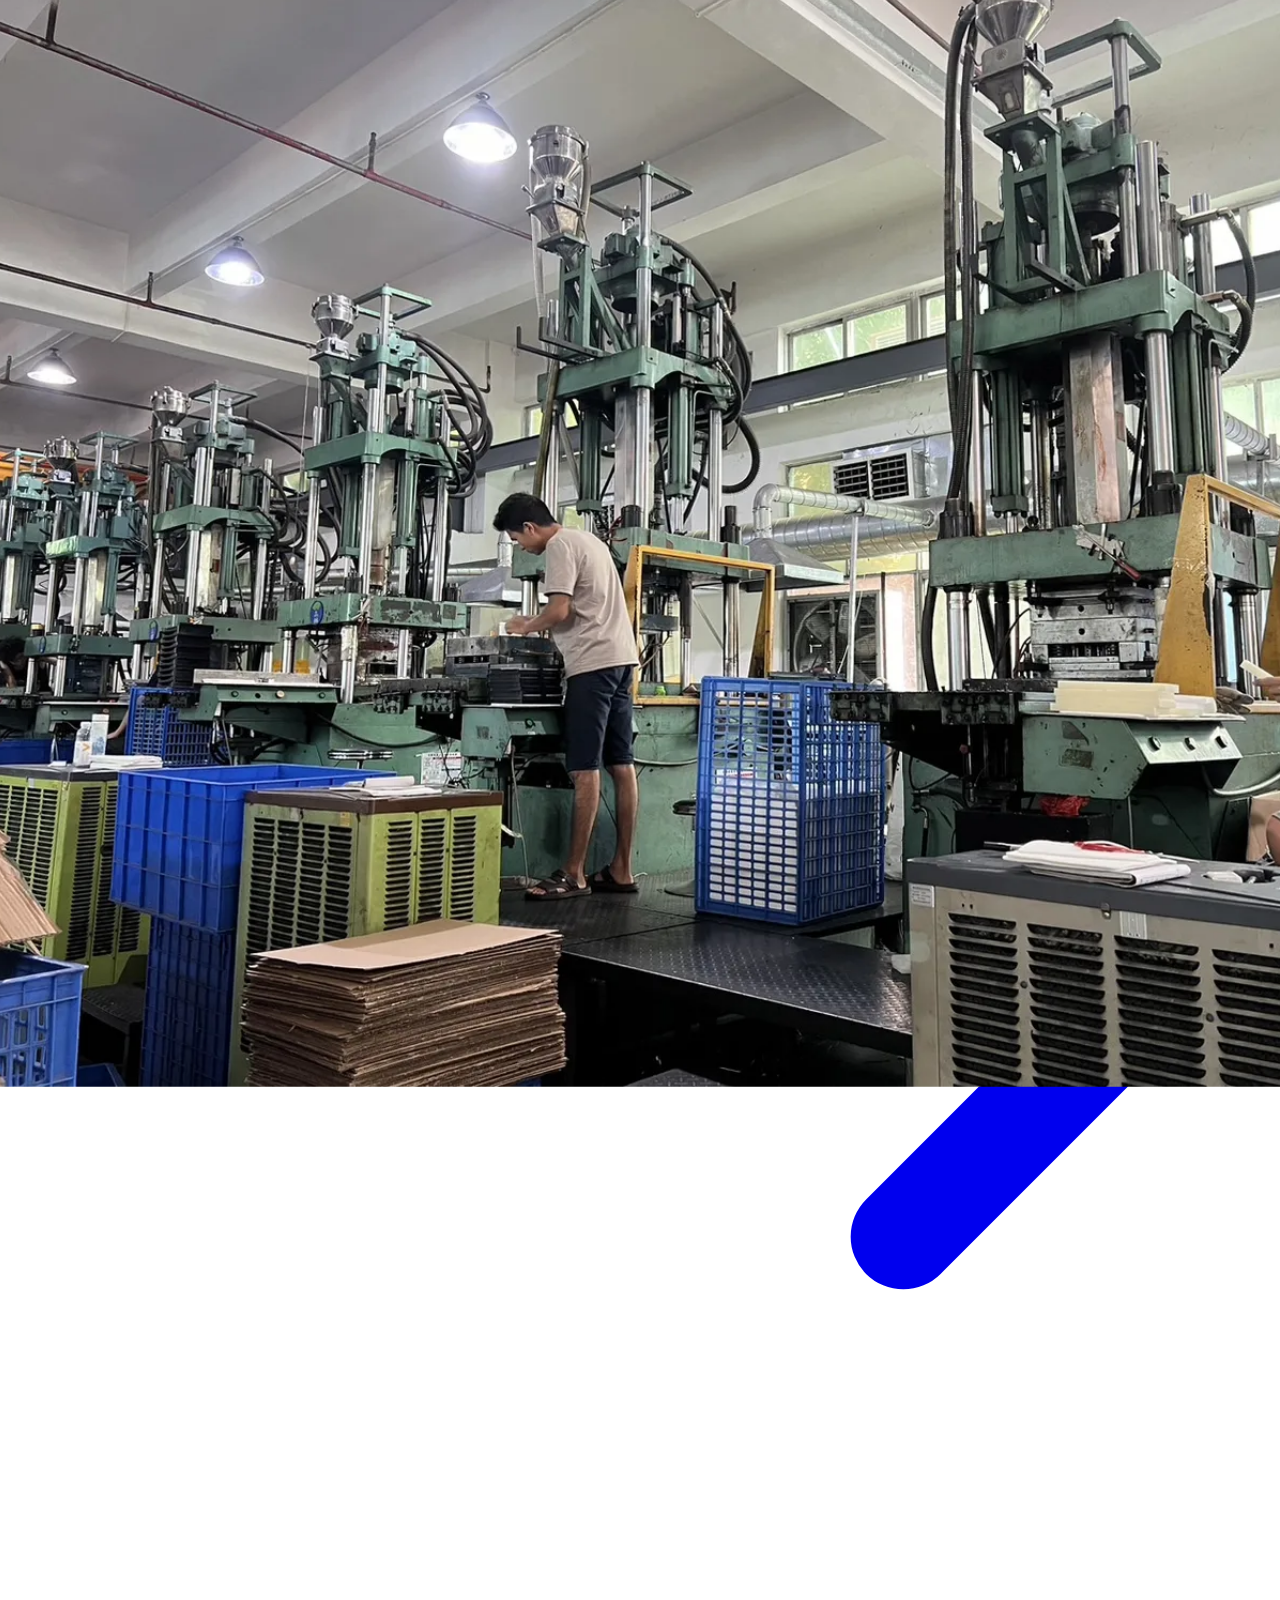
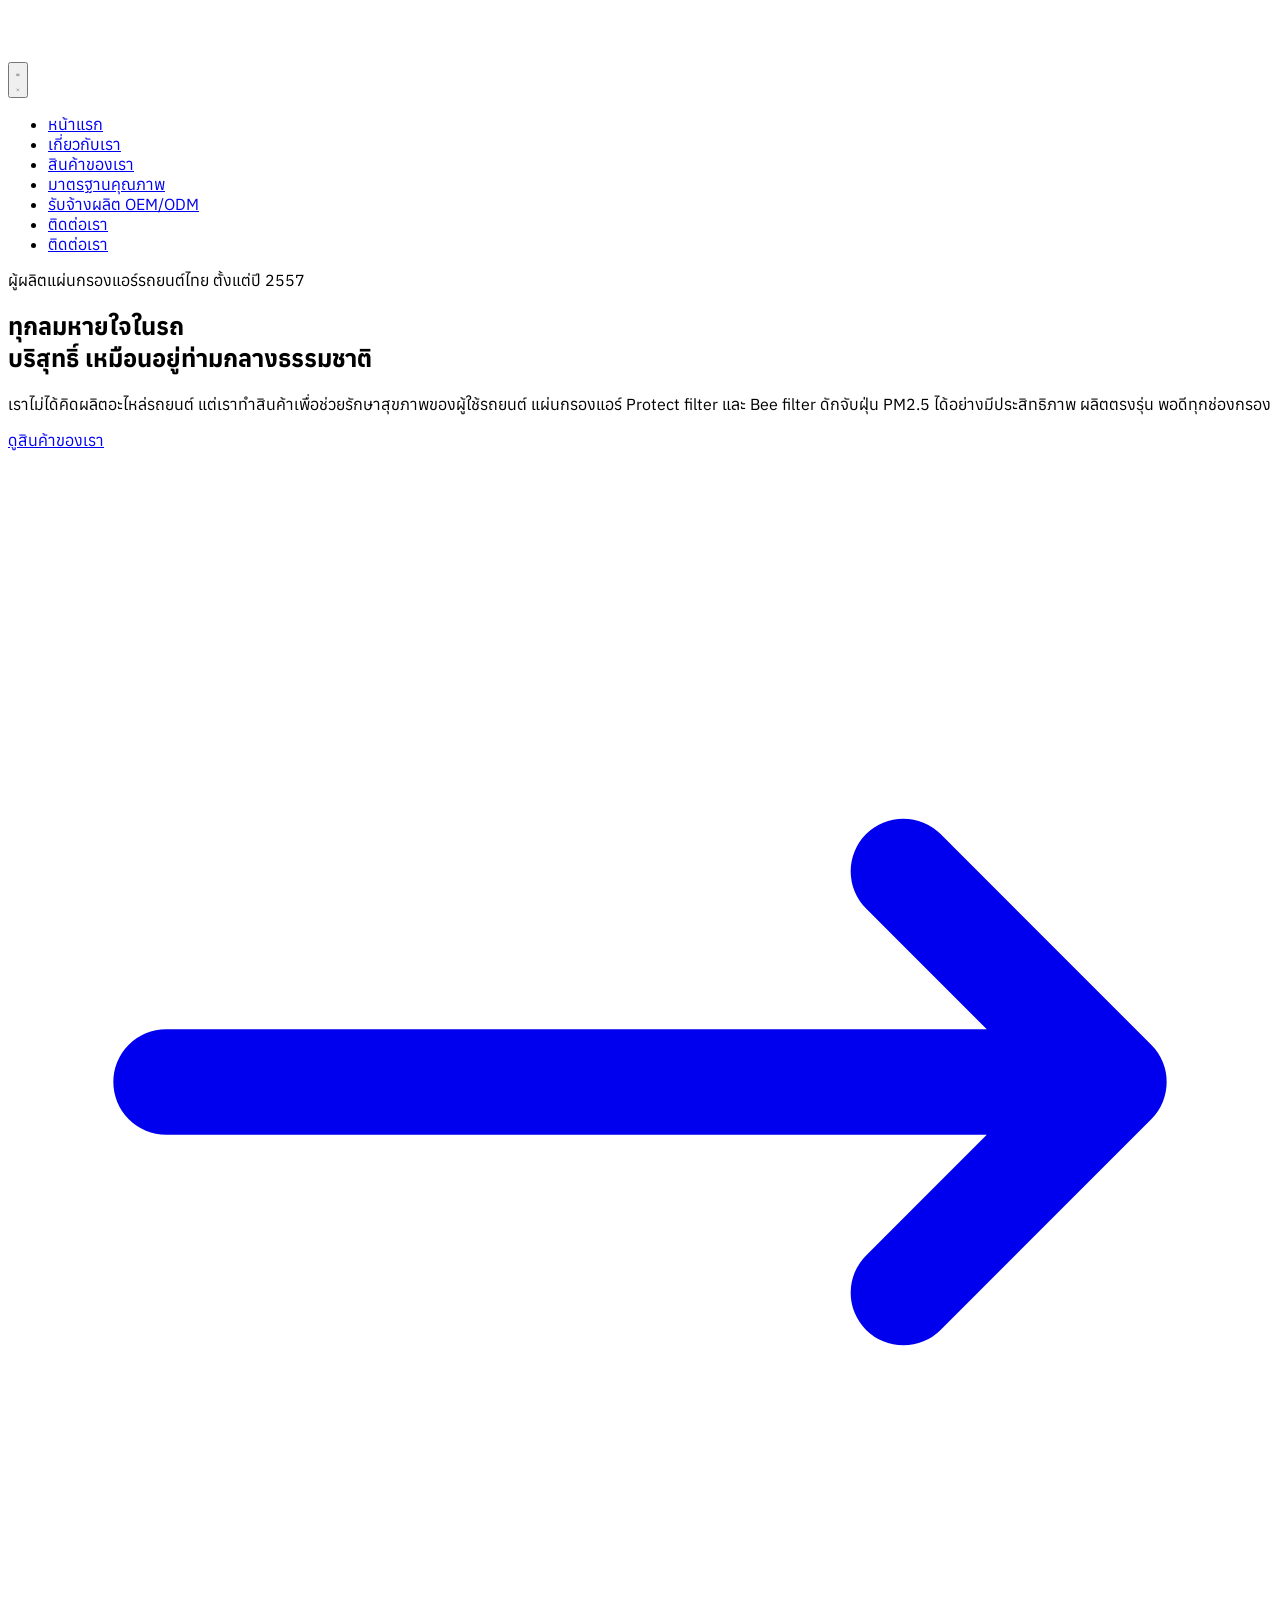
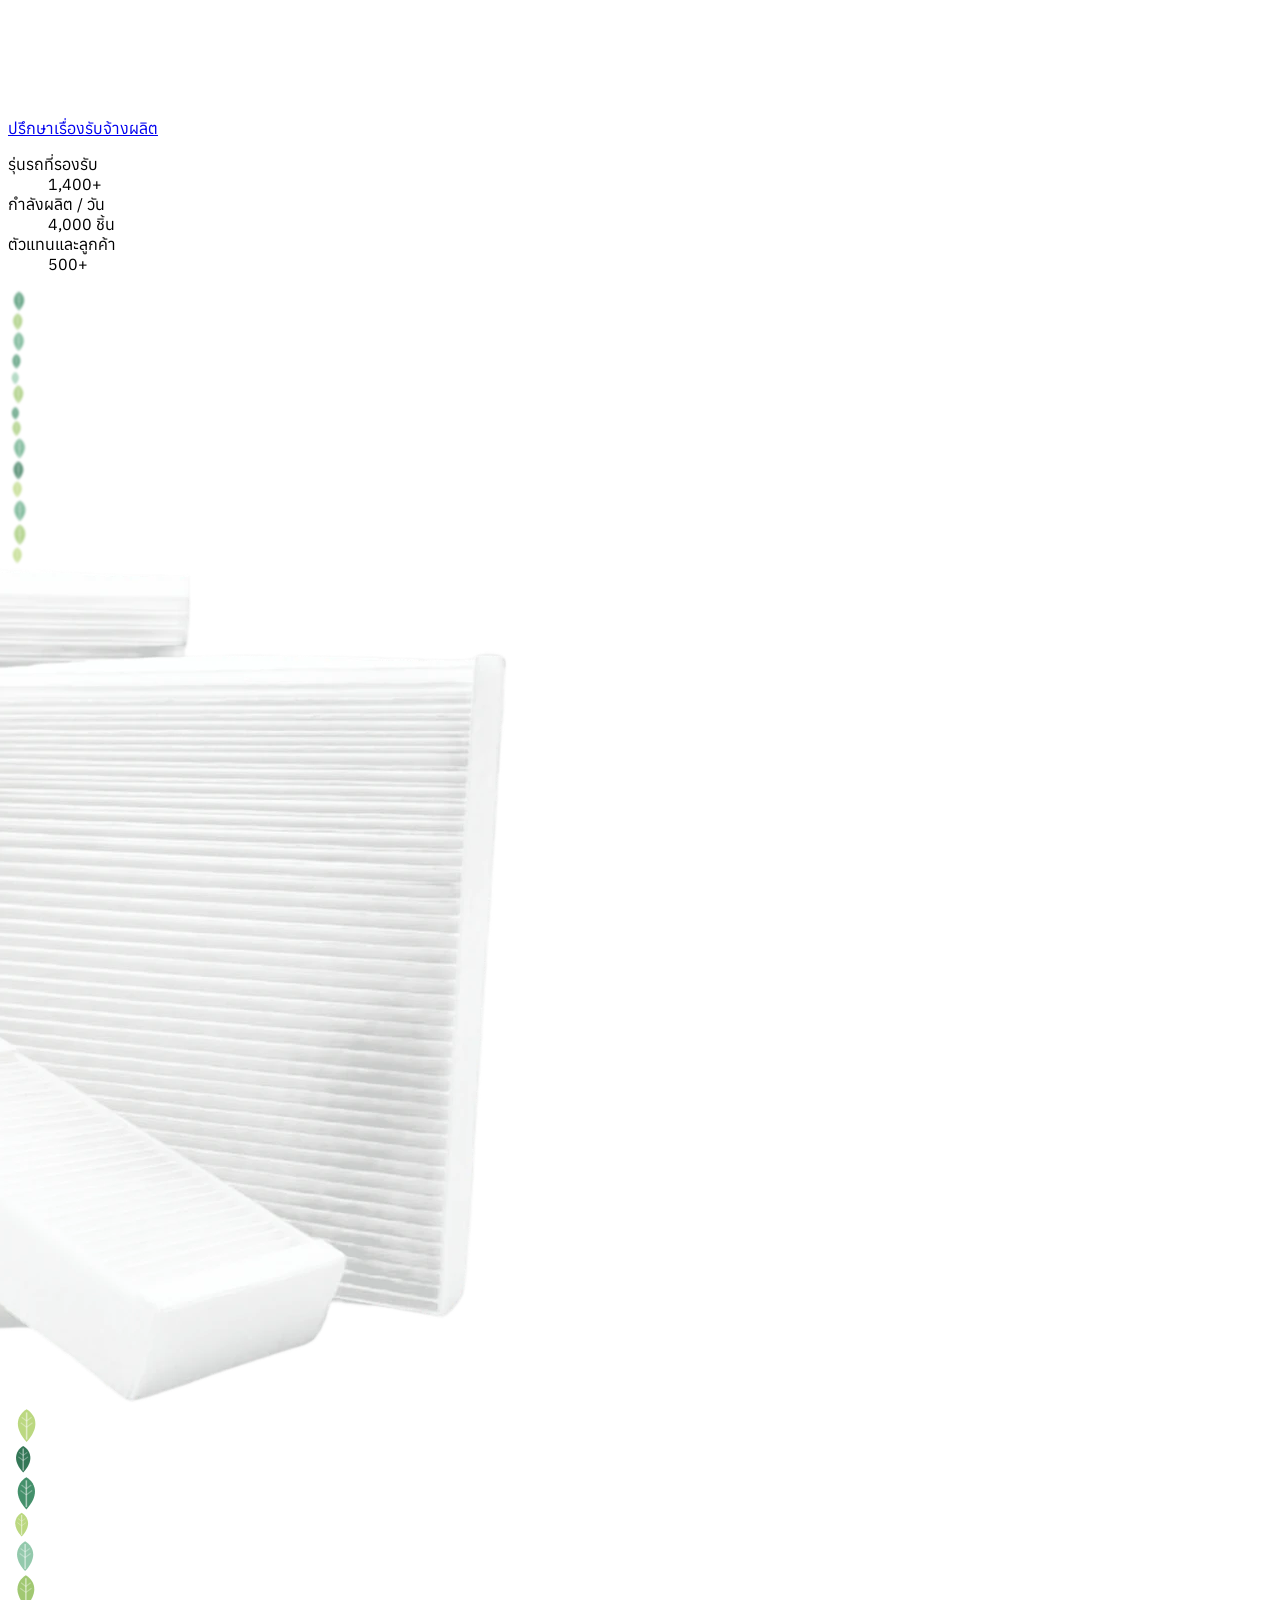
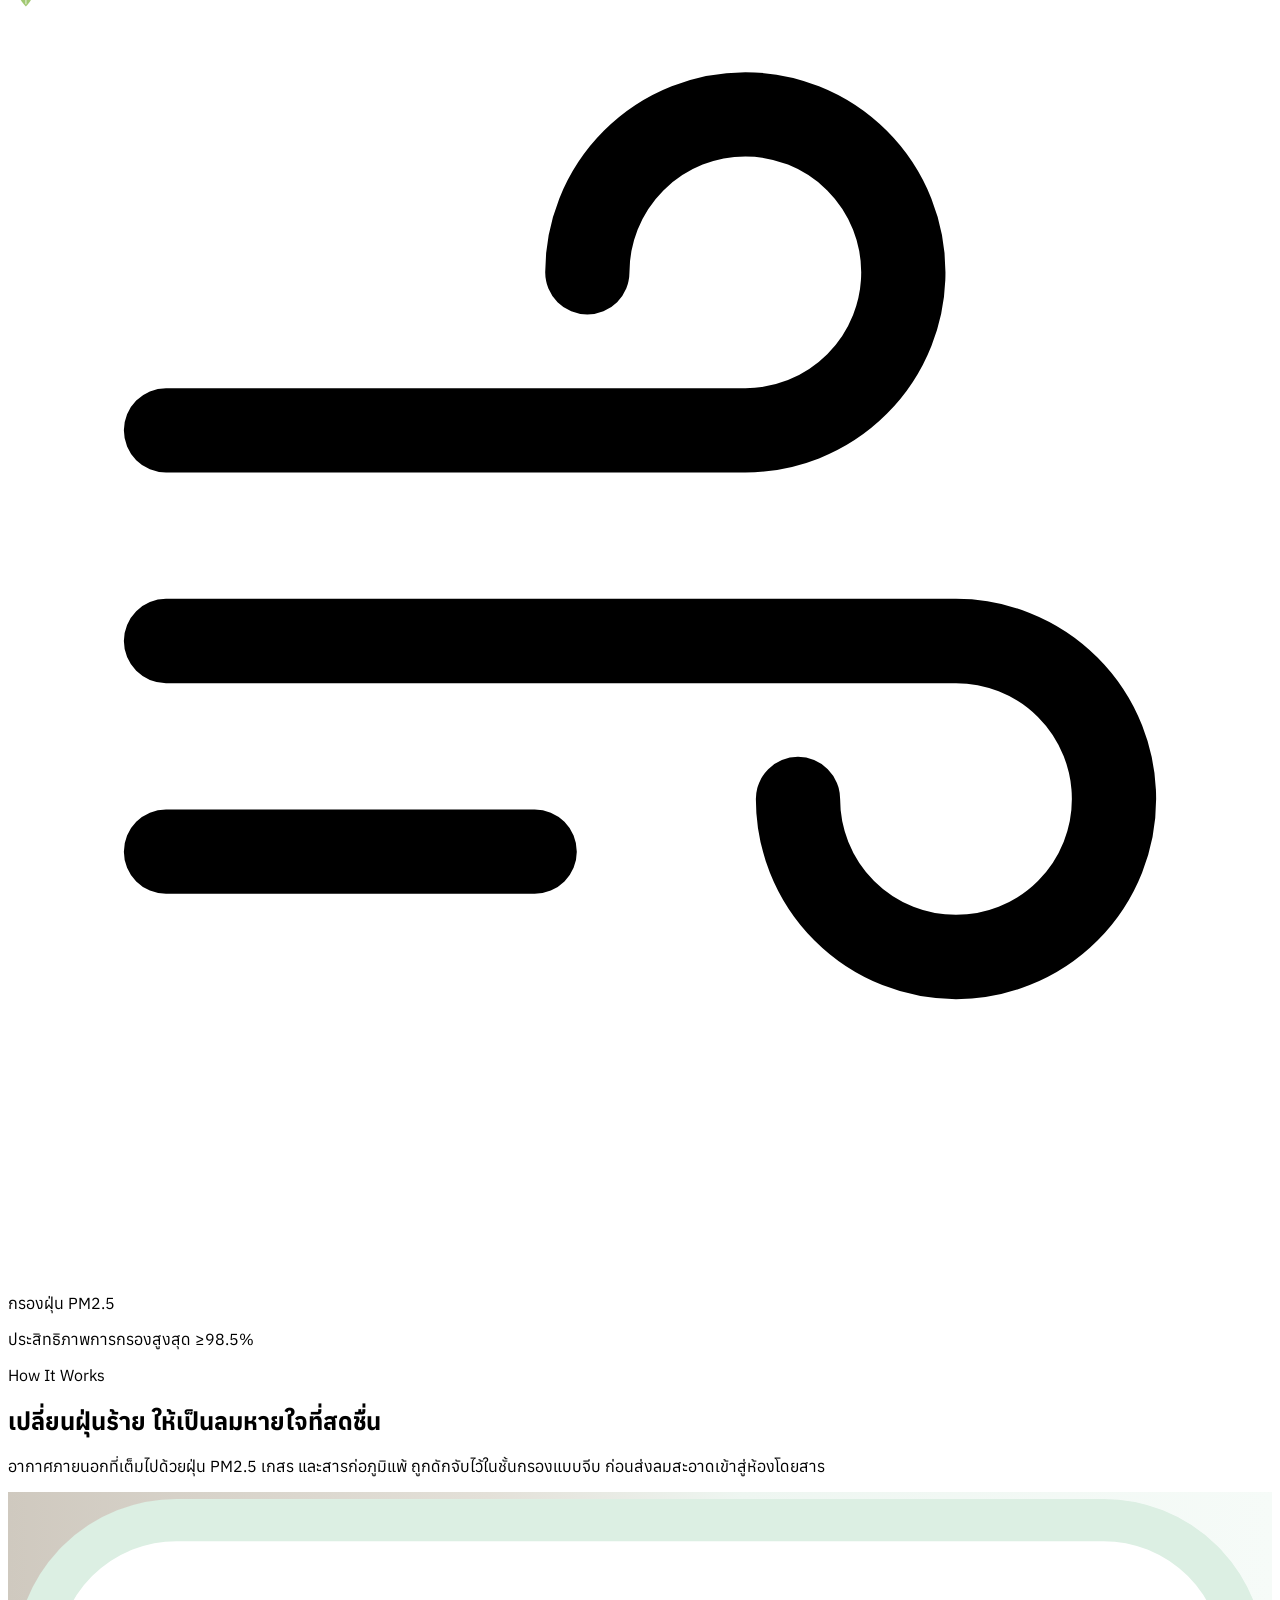
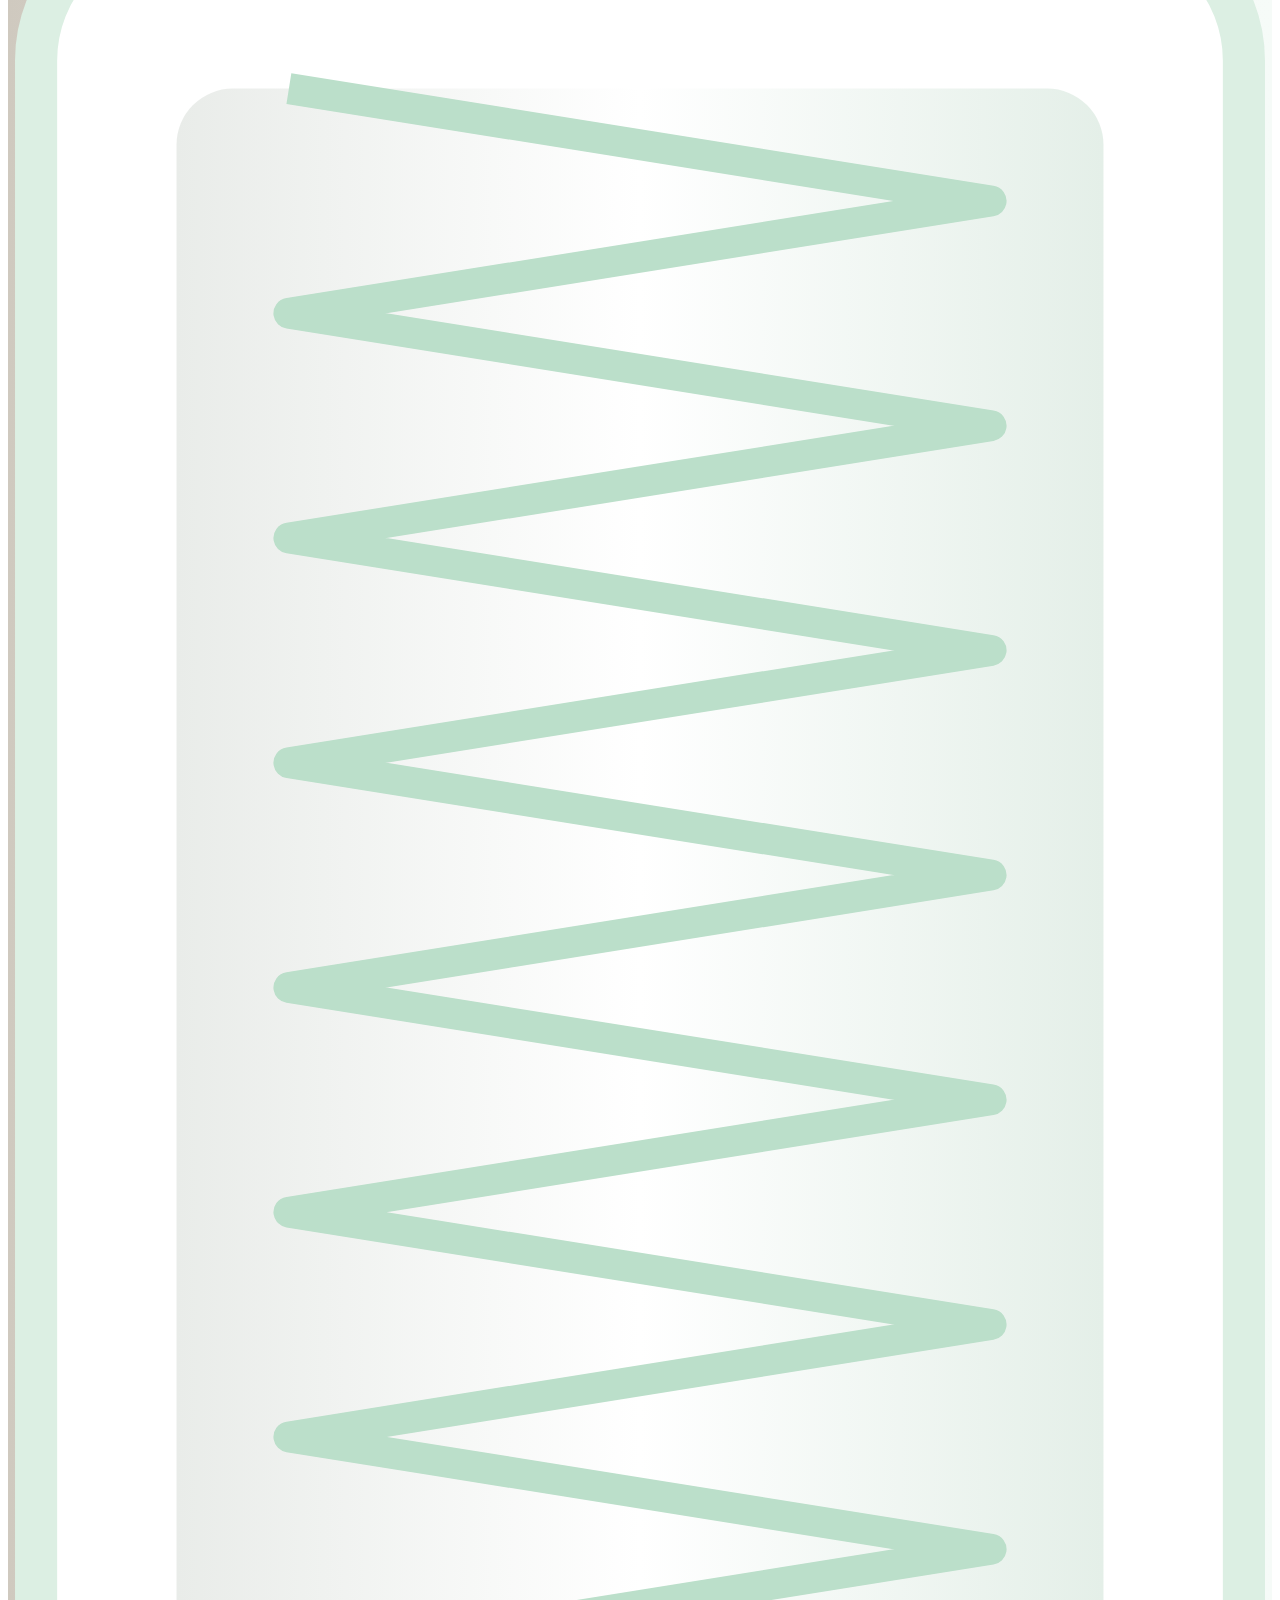
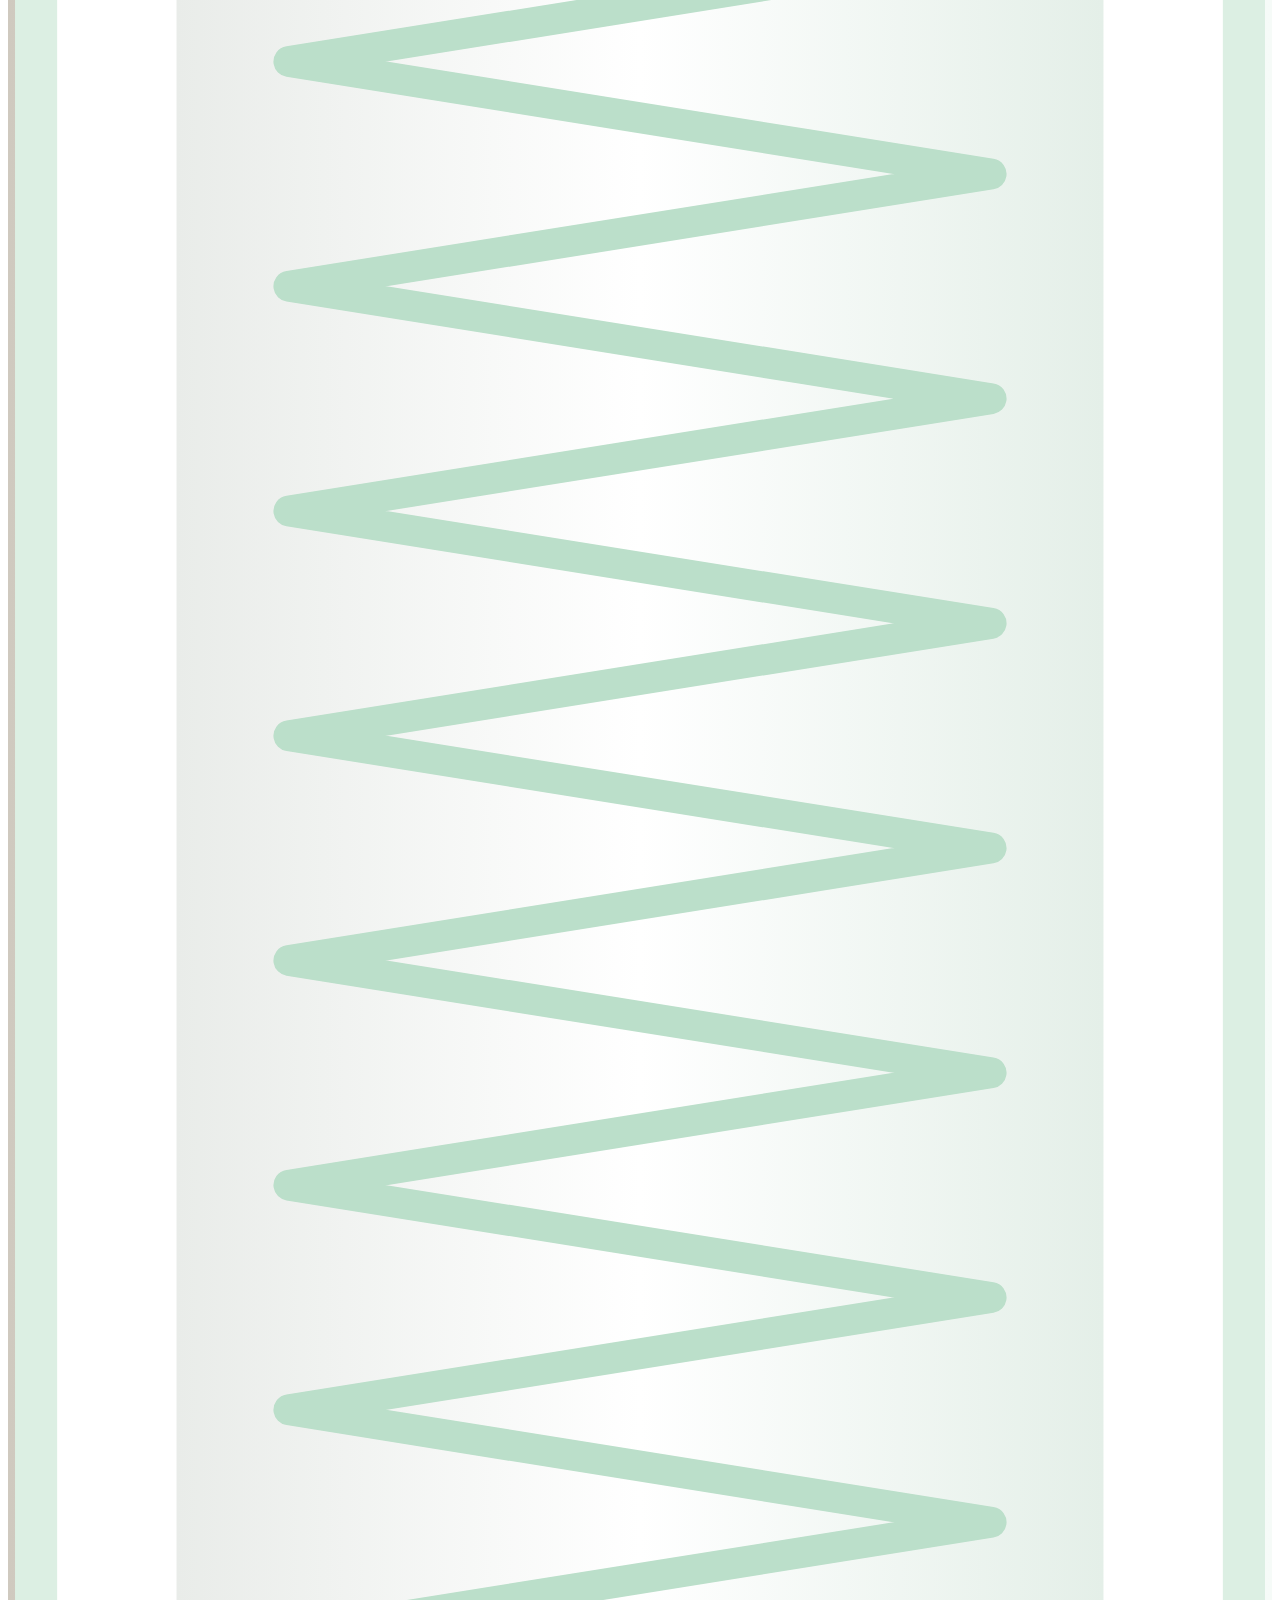
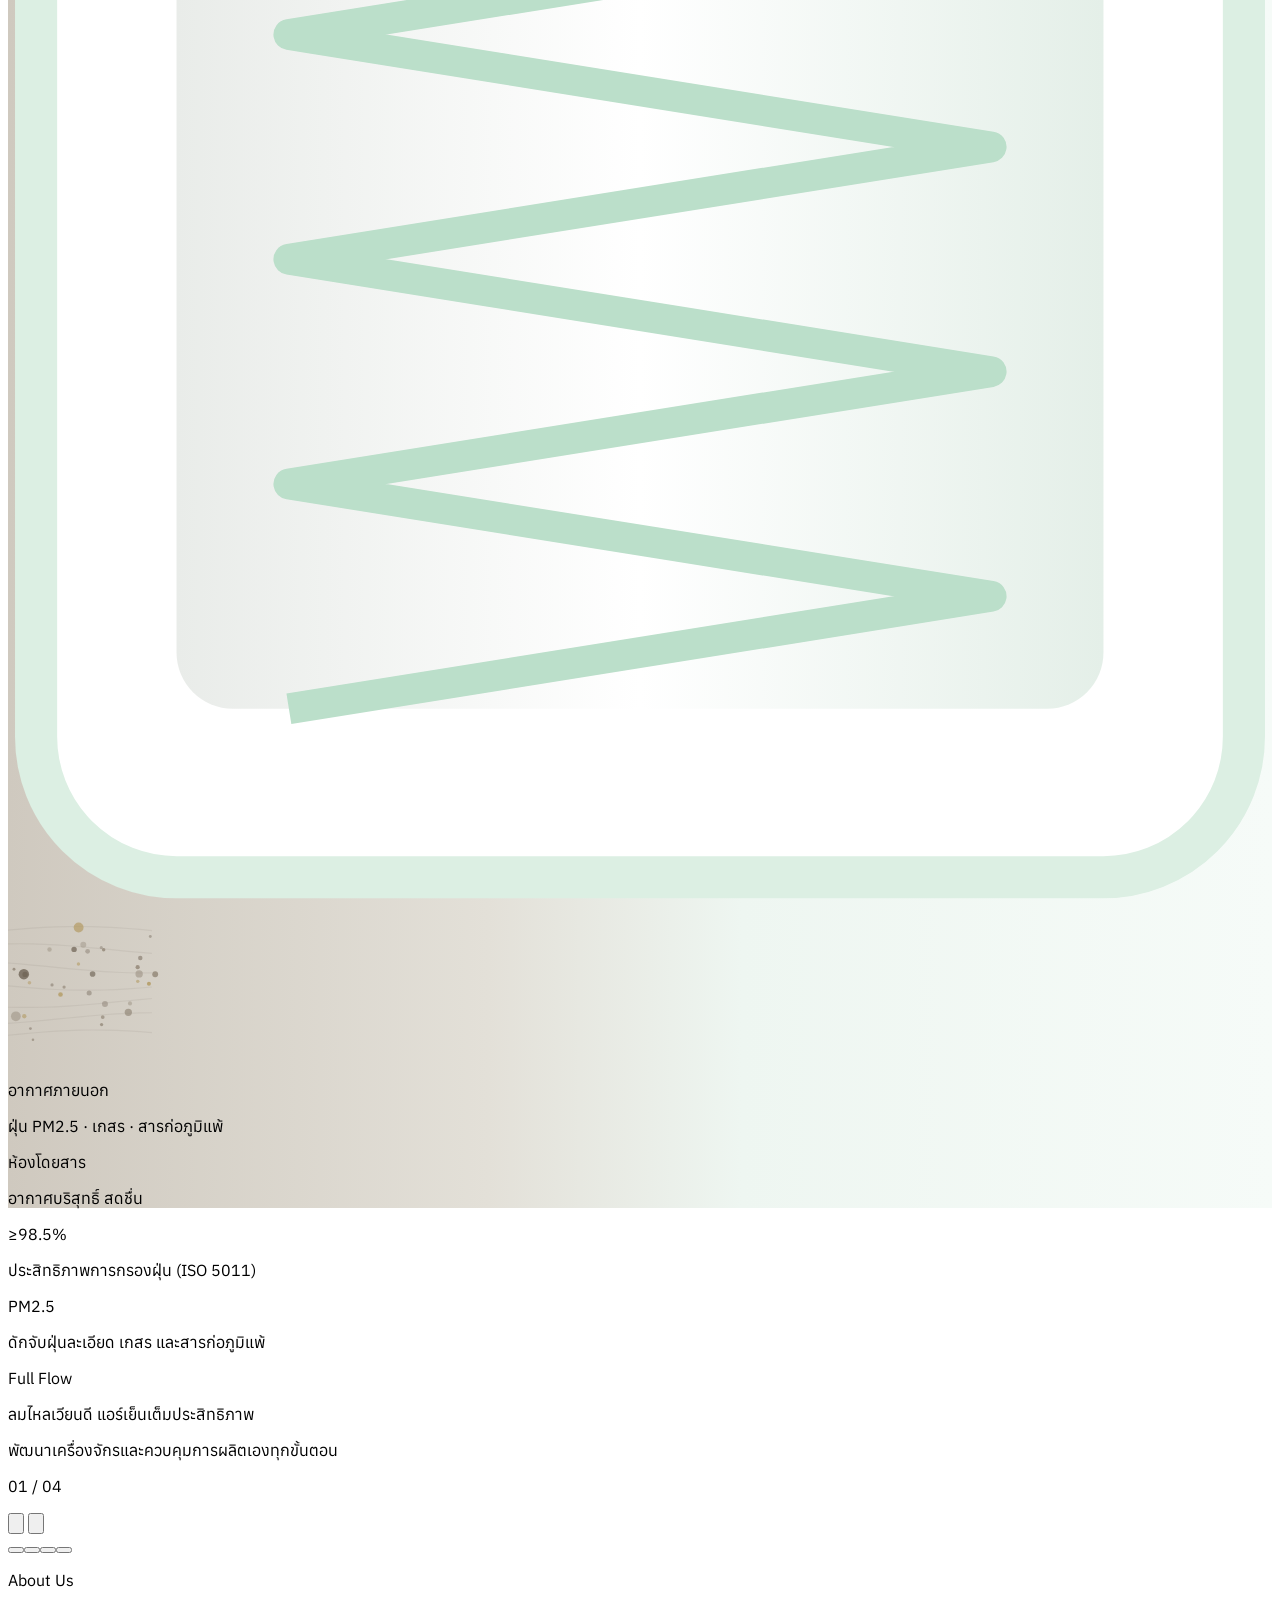
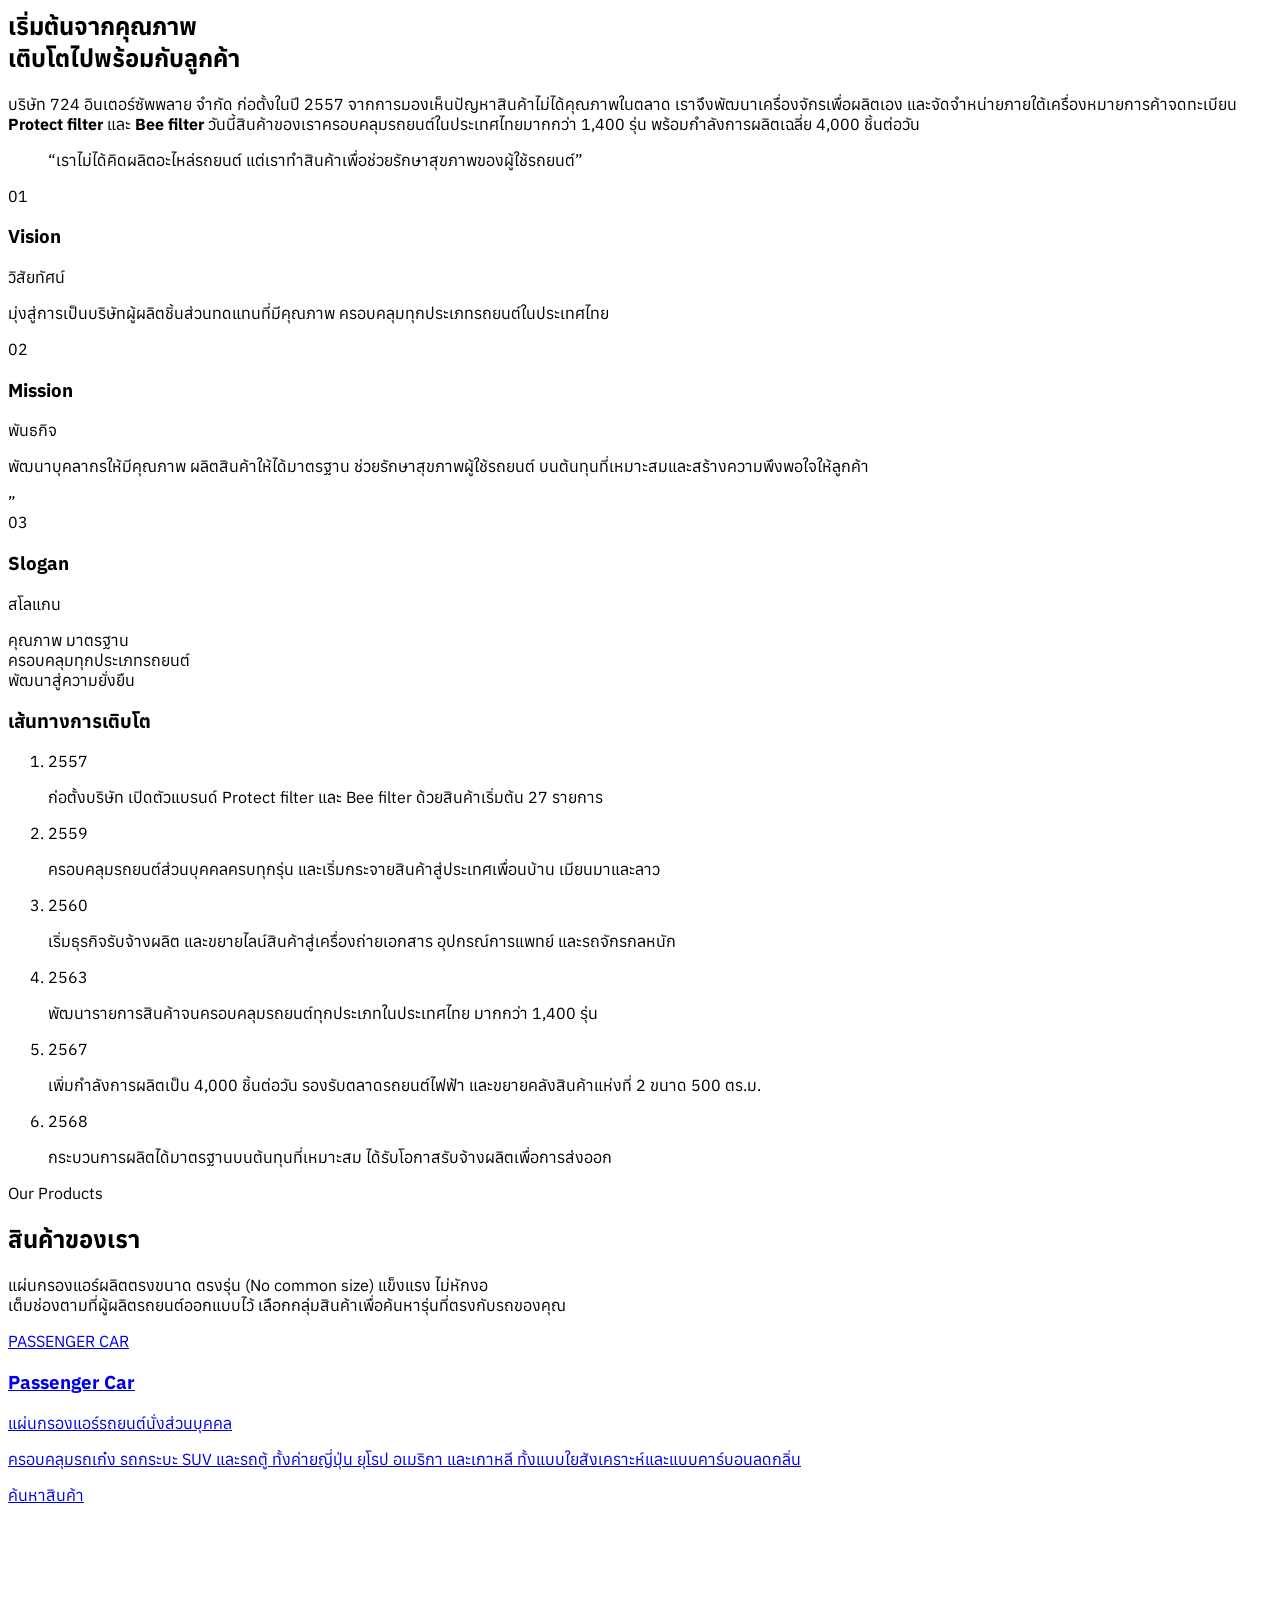
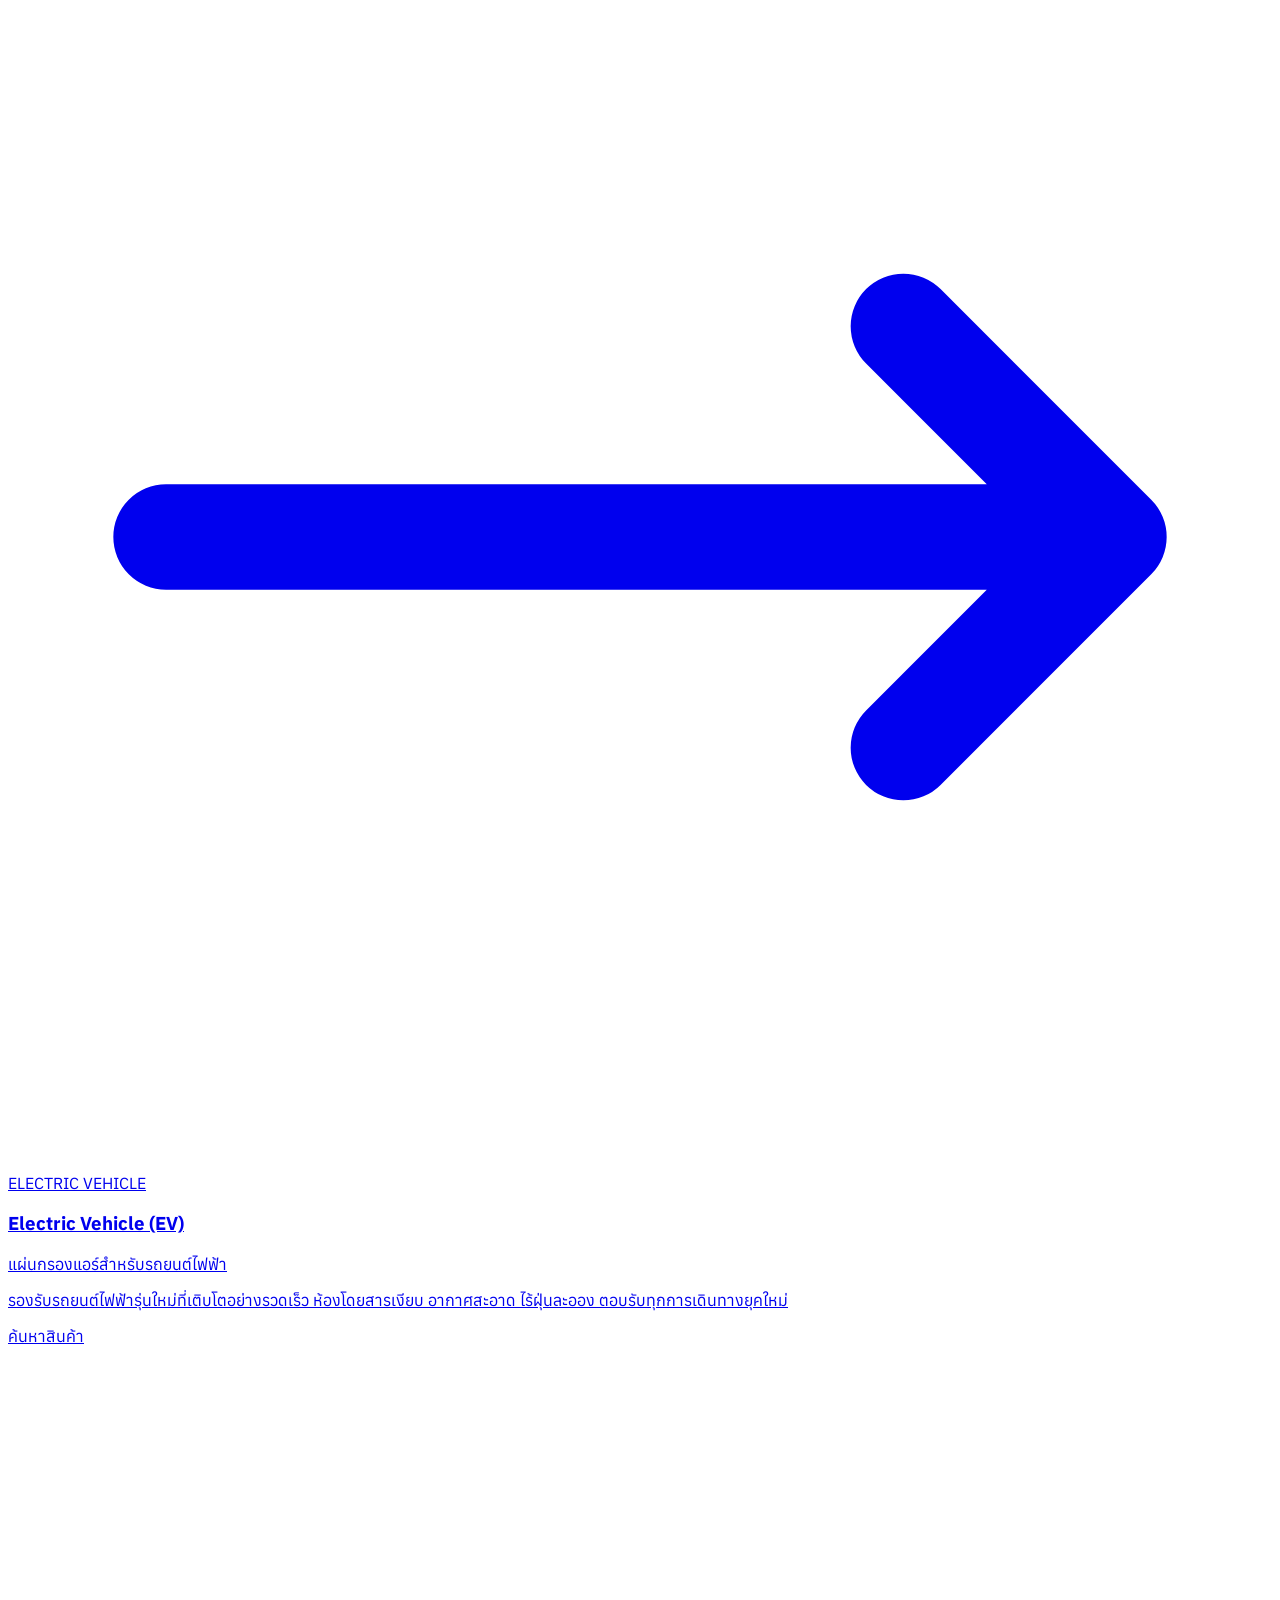
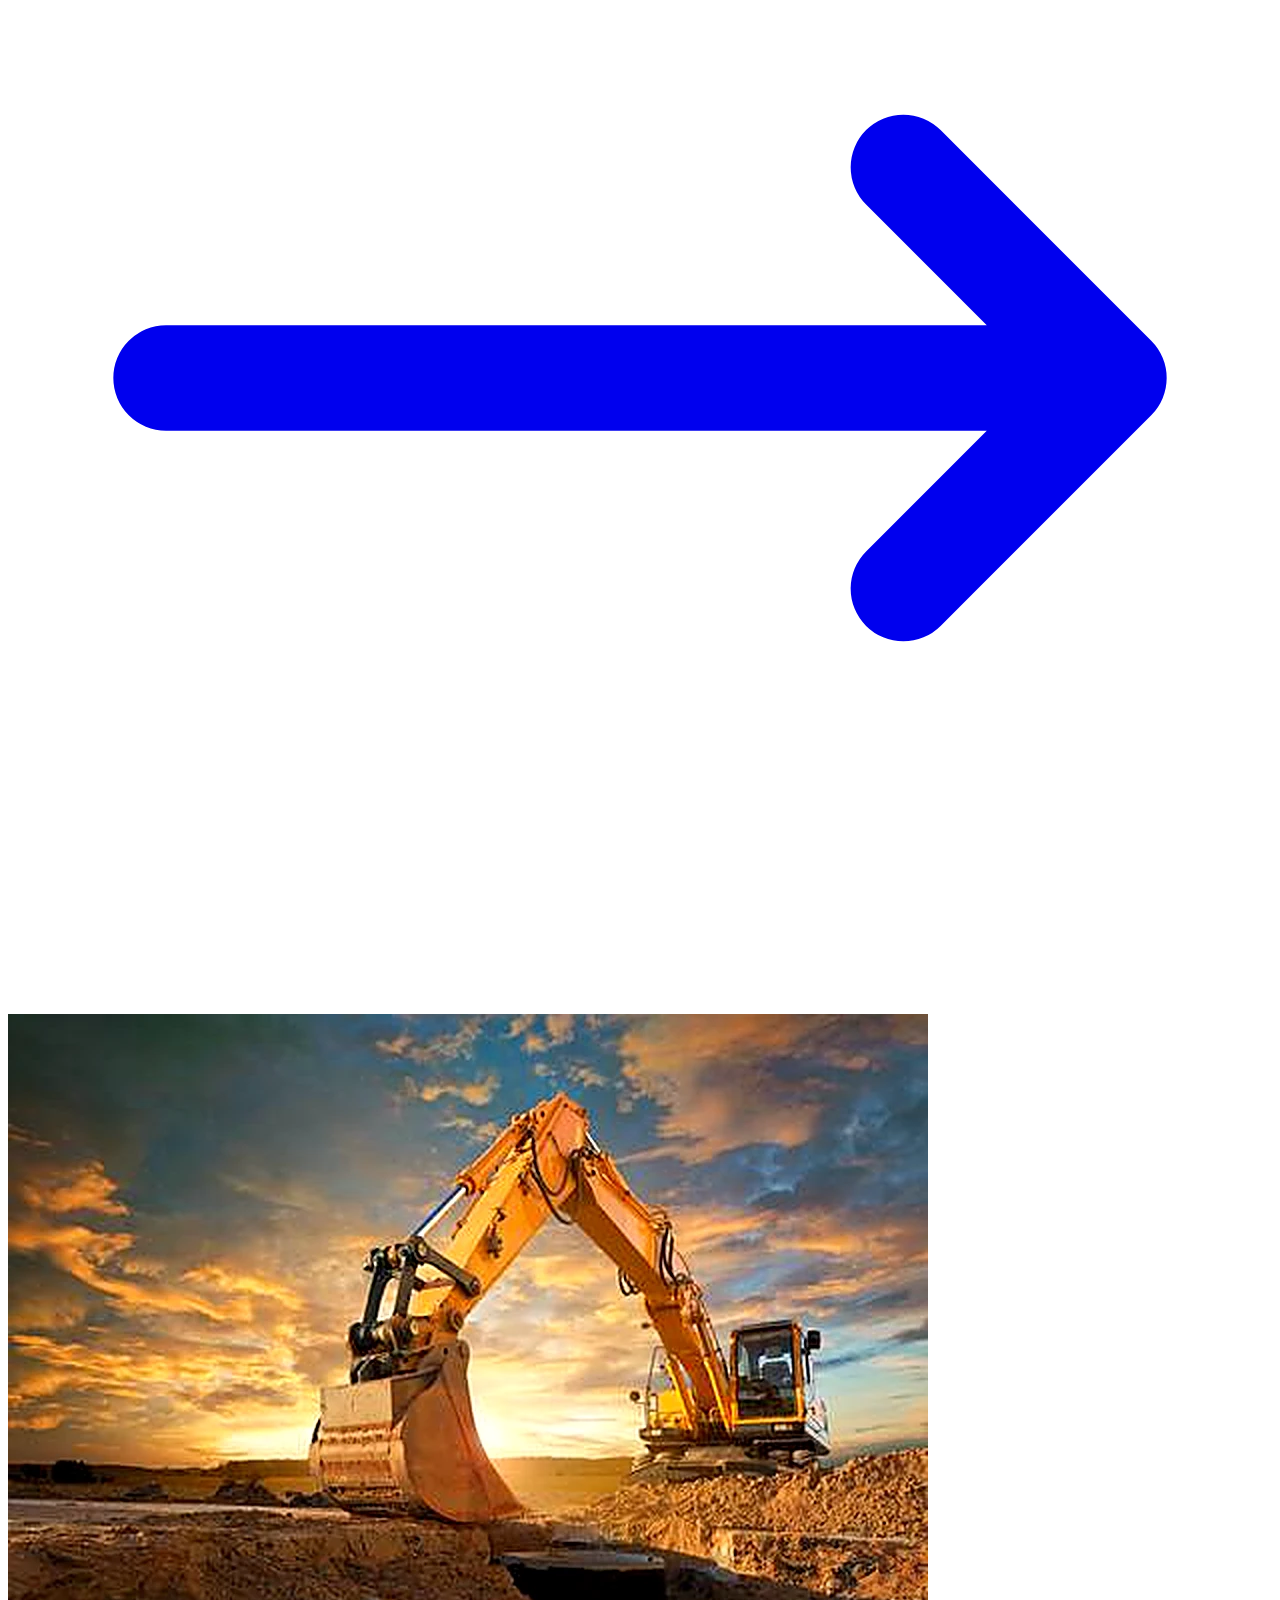
==== index.html @ 42401e33 "Add 724 Inter Supply company website Single-page company profile (HTML + Tailwind CDN) with Thai / E" ====
<!DOCTYPE html>
<html lang="th" class="scroll-smooth">
<head>
  <meta charset="UTF-8" />
  <meta name="viewport" content="width=device-width, initial-scale=1.0" />
  <title>724 อินเตอร์ซัพพลาย | ผู้ผลิตแผ่นกรองแอร์รถยนต์ Protect filter &amp; Bee filter</title>
  <meta name="description" content="บริษัท 724 อินเตอร์ซัพพลาย จำกัด ผู้ผลิตแผ่นกรองแอร์รถยนต์แบรนด์ Protect filter และ Bee filter ครอบคลุมรถยนต์มากกว่า 1,400 รุ่น ทั้งรถยนต์นั่ง รถไฟฟ้า EV และเครื่องจักรกลหนัก พร้อมบริการรับจ้างผลิต OEM/ODM" />
  <link rel="icon" type="image/png" href="assets/logo-724.png" />

  <!-- ===== Google Fonts: Anuphan (ไทย) + Inter (อังกฤษ/ตัวเลข) ===== -->
  <link rel="preconnect" href="https://fonts.googleapis.com" />
  <link rel="preconnect" href="https://fonts.gstatic.com" crossorigin />
  <link href="https://fonts.googleapis.com/css2?family=Anuphan:wght@300;400;500;600;700&family=Inter:wght@300;400;500;600;700&family=Noto+Sans+TC:wght@300;400;500;600;700&display=swap" rel="stylesheet" />

  <!-- ===== Tailwind CSS (CDN) ===== -->
  <script src="https://cdn.tailwindcss.com"></script>
  <script>
    // ปรับแต่งธีม: โทนเขียว-ขาว แบบ Luxury Minimal
    tailwind.config = {
      theme: {
        extend: {
          fontFamily: {
            sans: ['Inter', 'Anuphan', 'Noto Sans TC', 'ui-sans-serif', 'system-ui', 'sans-serif'],
          },
          colors: {
            brand: {
              50:  '#f1f8f4',
              100: '#dcefe3',
              200: '#bbdfca',
              300: '#8ec7a8',
              400: '#5ea882',
              500: '#3b8b64',
              600: '#2a704f',
              700: '#225a41',
              800: '#1d4835',
              900: '#183c2d',
              950: '#0c2119',
            },
            gold: '#c8a96a', // สีทองอ่อน เพิ่มความพรีเมียมเล็กน้อย
          },
          boxShadow: {
            soft: '0 10px 40px -12px rgba(24, 60, 45, 0.18)',
            lift: '0 24px 60px -20px rgba(24, 60, 45, 0.35)',
          },
        },
      },
    };
  </script>

  <style>
    /* ใช้ Anuphan เป็นหลักสำหรับข้อความไทย */
    body { font-family: 'Anuphan', 'Inter', 'Noto Sans TC', sans-serif; }
    /* ภาษาอังกฤษใช้ Inter เป็นหลัก / จีนตัวเต็มใช้ Noto Sans TC */
    html[lang="en"] body { font-family: 'Inter', 'Anuphan', sans-serif; }
    html[lang="zh-Hant"] body { font-family: 'Inter', 'Noto Sans TC', sans-serif; }
    html[lang="en"] #home h1 { font-size: clamp(2.25rem, 4.4vw, 3.5rem); line-height: 1.12; }
    html[lang="en"] #home h1 br { display: none; }
    html[lang="zh-Hant"] #home h1 { word-break: keep-all; }
    /* เผื่อระยะให้ Sticky Navbar ไม่บังหัวข้อเมื่อคลิกเมนู */
    section[id] { scroll-margin-top: 5rem; }

    /* แอนิเมชันค่อยๆ ปรากฏเมื่อเลื่อนถึง */
    .reveal { opacity: 0; transform: translateY(24px); transition: opacity .8s ease, transform .8s ease; }
    .reveal.is-visible { opacity: 1; transform: none; }

    /* Hero: สินค้าลอยตัวเบาๆ */
    @keyframes float { 0%, 100% { transform: translate(-50%, 0); } 50% { transform: translate(-50%, -10px); } }
    .float-y { animation: float 6s ease-in-out infinite; }
    @keyframes sway { 0%, 100% { transform: rotate(var(--r, 0deg)); } 50% { transform: rotate(calc(var(--r, 0deg) + 4deg)); } }
    .sway { animation: sway 7s ease-in-out infinite; transform-origin: bottom center; }

    /* Hero: ลำแสงแดดค่อยๆ วูบวาบ + ใบไม้พลิ้ว */
    @keyframes rays { 0%, 100% { opacity: .35; } 50% { opacity: .9; } }
    .sunray { animation: rays 8s ease-in-out infinite; transform-origin: top; }
    @keyframes flutter { 0% { transform: rotate(0deg) rotateX(0deg); } 50% { transform: rotate(180deg) rotateX(60deg); } 100% { transform: rotate(360deg) rotateX(0deg); } }
    .leaf > svg { animation: flutter var(--spin, 4s) linear infinite; }

    /* แถบโลโก้ยี่ห้อรถยนต์ (Marquee) 3 แถว วิ่งสลับทิศ */
    .marquee { overflow: hidden; -webkit-mask-image: linear-gradient(to right, transparent, #000 8%, #000 92%, transparent); mask-image: linear-gradient(to right, transparent, #000 8%, #000 92%, transparent); }
    .marquee-track { display: flex; width: max-content; animation: marquee var(--dur, 60s) linear infinite; }
    .marquee-track.is-reverse { animation-direction: reverse; }
    .marquee:hover .marquee-track { animation-play-state: paused; }
    @keyframes marquee { from { transform: translateX(0); } to { transform: translateX(-50%); } }
    .brand-tile svg { fill: #64748b; transition: fill .3s ease; }
    .brand-tile:hover svg { fill: var(--c, #225a41); }

    /* สไลด์ภาพ About: เฟดสลับ + ซูมช้าๆ (Ken Burns) */
    .slide { position: absolute; inset: 0; margin: 0; opacity: 0; transition: opacity 1s ease; }
    .slide.is-active { opacity: 1; }
    .slide .kb { transform: scale(1); transition: transform 7s ease-out; }
    .slide.is-active .kb { transform: scale(1.07); }

    @media (prefers-reduced-motion: reduce) {
      html { scroll-behavior: auto; }
      .reveal { opacity: 1; transform: none; transition: none; }
      .float-y, .sway, .sunray, .marquee-track { animation: none; }
      .slide, .slide .kb { transition: none; }
    }
  </style>
</head>

<body class="bg-white text-slate-700 antialiased">

  <!-- =====================================================
       1) NAVIGATION BAR (Sticky)
       ===================================================== -->
  <header id="navbar" class="sticky top-0 z-50 bg-white/85 backdrop-blur-md border-b border-transparent transition-all duration-300">
    <nav class="mx-auto max-w-7xl px-5 sm:px-8 h-20 flex items-center justify-between">
      <!-- โลโก้บริษัท -->
      <a href="#home" class="flex items-center gap-3" aria-label="724 อินเตอร์ซัพพลาย หน้าแรก">
        <img src="assets/logo-724.png" alt="724 Inter Supply" class="h-9 w-auto" />
        <span class="hidden sm:block h-8 w-px bg-brand-100"></span>
        <span class="hidden sm:block leading-tight">
          <span class="block text-sm font-semibold text-brand-900">724 อินเตอร์ซัพพลาย</span>
          <span class="block text-xs text-slate-500">Protect filter · Bee filter</span>
        </span>
      </a>

      <!-- เมนูเดสก์ท็อป -->
      <ul class="hidden lg:flex items-center gap-7 text-[15px]">
        <li><a href="#home" class="nav-link text-slate-600 hover:text-brand-700 transition-colors">หน้าแรก</a></li>
        <li><a href="#about" class="nav-link text-slate-600 hover:text-brand-700 transition-colors">เกี่ยวกับเรา</a></li>
        <li><a href="#products" class="nav-link text-slate-600 hover:text-brand-700 transition-colors">สินค้าของเรา</a></li>
        <li><a href="#quality" class="nav-link text-slate-600 hover:text-brand-700 transition-colors">มาตรฐานคุณภาพ</a></li>
        <li><a href="#oem" class="nav-link text-slate-600 hover:text-brand-700 transition-colors">รับจ้างผลิต</a></li>
        <li><a href="#contact" class="nav-link text-slate-600 hover:text-brand-700 transition-colors">ติดต่อเรา</a></li>
      </ul>

      <div class="flex items-center gap-3 sm:gap-4">
        <!-- ปุ่มเลือกภาษา TH / EN / 中文 -->
        <div class="flex items-center rounded-full border border-brand-100 bg-white/70 p-1 font-sans text-xs font-semibold" role="group" aria-label="Language">
          <button type="button" data-lang="th" class="rounded-full px-2.5 py-1.5 text-slate-500 transition-colors hover:text-brand-700">TH</button>
          <button type="button" data-lang="en" class="rounded-full px-2.5 py-1.5 text-slate-500 transition-colors hover:text-brand-700">EN</button>
          <button type="button" data-lang="zh" class="rounded-full px-2.5 py-1.5 text-slate-500 transition-colors hover:text-brand-700">中文</button>
        </div>

        <!-- ปุ่ม CTA -->
        <a href="#contact" class="hidden lg:inline-flex items-center gap-2 rounded-full bg-brand-700 px-6 py-2.5 text-sm font-medium text-white shadow-soft transition-all duration-300 hover:bg-brand-800 hover:-translate-y-0.5 hover:shadow-lift">
          ติดต่อเรา
          <svg class="w-4 h-4" fill="none" stroke="currentColor" stroke-width="2" viewBox="0 0 24 24"><path stroke-linecap="round" stroke-linejoin="round" d="M17 8l4 4m0 0l-4 4m4-4H3"/></svg>
        </a>

        <!-- ปุ่มแฮมเบอร์เกอร์ (มือถือ/แท็บเล็ต) -->
        <button id="menuBtn" class="lg:hidden p-2 -mr-2 rounded-lg text-brand-900 hover:bg-brand-50 transition" aria-label="เปิดเมนู" aria-expanded="false" aria-controls="mobileMenu">
          <svg id="iconOpen" class="w-6 h-6" fill="none" stroke="currentColor" stroke-width="1.8" viewBox="0 0 24 24"><path stroke-linecap="round" d="M4 7h16M4 12h16M4 17h16"/></svg>
          <svg id="iconClose" class="w-6 h-6 hidden" fill="none" stroke="currentColor" stroke-width="1.8" viewBox="0 0 24 24"><path stroke-linecap="round" d="M6 6l12 12M18 6L6 18"/></svg>
        </button>
      </div>
    </nav>

    <!-- เมนูมือถือ -->
    <div id="mobileMenu" class="lg:hidden hidden border-t border-brand-100 bg-white">
      <ul class="px-5 py-4 space-y-1">
        <li><a href="#home" class="mobile-link block rounded-lg px-3 py-3 hover:bg-brand-50 hover:text-brand-700">หน้าแรก</a></li>
        <li><a href="#about" class="mobile-link block rounded-lg px-3 py-3 hover:bg-brand-50 hover:text-brand-700">เกี่ยวกับเรา</a></li>
        <li><a href="#products" class="mobile-link block rounded-lg px-3 py-3 hover:bg-brand-50 hover:text-brand-700">สินค้าของเรา</a></li>
        <li><a href="#quality" class="mobile-link block rounded-lg px-3 py-3 hover:bg-brand-50 hover:text-brand-700">มาตรฐานคุณภาพ</a></li>
        <li><a href="#oem" class="mobile-link block rounded-lg px-3 py-3 hover:bg-brand-50 hover:text-brand-700">รับจ้างผลิต OEM/ODM</a></li>
        <li><a href="#contact" class="mobile-link block rounded-lg px-3 py-3 hover:bg-brand-50 hover:text-brand-700">ติดต่อเรา</a></li>
        <li class="pt-2"><a href="#contact" class="mobile-link block text-center rounded-full bg-brand-700 px-6 py-3 font-medium text-white hover:bg-brand-800">ติดต่อเรา</a></li>
      </ul>
    </div>
  </header>

  <main>

    <!-- =====================================================
         2) HERO SECTION
         ===================================================== -->
    <section id="home" class="relative overflow-hidden">
      <!-- พื้นหลังไล่เฉด + วงกลมเบลอ สื่อถึงอากาศบริสุทธิ์ -->
      <div class="absolute inset-0 bg-gradient-to-b from-brand-50 via-white to-white" aria-hidden="true"></div>
      <div class="absolute -top-32 -right-32 w-[28rem] h-[28rem] rounded-full bg-brand-200/50 blur-3xl" aria-hidden="true"></div>
      <div class="absolute top-1/2 -left-40 w-[24rem] h-[24rem] rounded-full bg-brand-100/70 blur-3xl" aria-hidden="true"></div>

      <div class="relative mx-auto max-w-7xl px-5 sm:px-8 pt-12 pb-20 sm:pt-20 lg:pt-24 lg:pb-28 grid lg:grid-cols-12 gap-12 lg:gap-10 items-center">
        <!-- ข้อความ -->
        <div class="lg:col-span-6 reveal">
          <span class="inline-flex items-center gap-2 rounded-full border border-brand-200 bg-white/70 px-4 py-1.5 text-xs sm:text-sm font-medium text-brand-700">
            <span class="w-1.5 h-1.5 rounded-full bg-brand-500 animate-pulse"></span>
            ผู้ผลิตแผ่นกรองแอร์รถยนต์ไทย ตั้งแต่ปี 2557
          </span>

          <h1 class="mt-6 text-4xl sm:text-5xl lg:text-6xl font-semibold leading-[1.2] tracking-tight text-brand-950">
            ทุกลมหายใจในรถ<br class="hidden sm:block" />
            <span class="bg-gradient-to-r from-brand-600 to-brand-400 bg-clip-text text-transparent">บริสุทธิ์</span>
            เหมือนอยู่ท่ามกลางธรรมชาติ
          </h1>

          <p class="mt-6 max-w-xl text-base sm:text-lg leading-relaxed text-slate-600">
            เราไม่ได้คิดผลิตอะไหล่รถยนต์ แต่เราทำสินค้าเพื่อช่วยรักษาสุขภาพของผู้ใช้รถยนต์
            แผ่นกรองแอร์ Protect filter และ Bee filter ดักจับฝุ่น PM2.5 ได้อย่างมีประสิทธิภาพ
            ผลิตตรงรุ่น พอดีทุกช่องกรอง
          </p>

          <!-- ปุ่ม CTA 2 ปุ่ม -->
          <div class="mt-10 flex flex-col sm:flex-row gap-4">
            <a href="#products" class="inline-flex justify-center items-center gap-2 rounded-full bg-brand-700 px-8 py-4 font-medium text-white shadow-soft transition-all duration-300 hover:bg-brand-800 hover:-translate-y-0.5 hover:shadow-lift">
              ดูสินค้าของเรา
              <svg class="w-4 h-4" fill="none" stroke="currentColor" stroke-width="2" viewBox="0 0 24 24"><path stroke-linecap="round" stroke-linejoin="round" d="M17 8l4 4m0 0l-4 4m4-4H3"/></svg>
            </a>
            <a href="#oem" class="inline-flex justify-center items-center rounded-full border border-brand-700 px-8 py-4 font-medium text-brand-700 transition-all duration-300 hover:bg-brand-700 hover:text-white hover:-translate-y-0.5">
              ปรึกษาเรื่องรับจ้างผลิต
            </a>
          </div>

          <!-- ตัวเลขความน่าเชื่อถือ (จาก Company Profile) -->
          <dl class="mt-14 grid grid-cols-3 gap-4 sm:gap-6 max-w-lg border-t border-brand-100 pt-8">
            <div>
              <dt class="text-xs sm:text-sm text-slate-500">รุ่นรถที่รองรับ</dt>
              <dd class="mt-1 font-sans text-2xl sm:text-3xl font-semibold text-brand-900">1,400+</dd>
            </div>
            <div>
              <dt class="text-xs sm:text-sm text-slate-500">กำลังผลิต / วัน</dt>
              <dd class="mt-1 font-sans text-2xl sm:text-3xl font-semibold text-brand-900">4,000<span class="text-base font-medium text-slate-500"> ชิ้น</span></dd>
            </div>
            <div>
              <dt class="text-xs sm:text-sm text-slate-500">ตัวแทนและลูกค้า</dt>
              <dd class="mt-1 font-sans text-2xl sm:text-3xl font-semibold text-brand-900">500+</dd>
            </div>
          </dl>
        </div>

        <!-- ฉาก Hero: แผ่นกรองแอร์วางบนแท่นท่ามกลางป่าไม้ -->
        <div class="lg:col-span-6 reveal">
          <div class="relative">
            <div class="relative aspect-[4/5] sm:aspect-[5/4] lg:aspect-[4/5] overflow-hidden rounded-[2rem] bg-gradient-to-b from-brand-300 via-brand-200 to-brand-50 shadow-lift">
              <!-- ภาพป่าไม้ (Unsplash) -->
              <img src="https://images.unsplash.com/photo-1441974231531-c6227db76b6e?auto=format&fit=crop&w=1400&q=80"
                   alt="" data-fallback class="absolute inset-0 w-full h-full object-cover" />
              <!-- แสงและหมอกบางๆ ให้ดูสดชื่น -->
              <div class="absolute inset-0 bg-gradient-to-t from-white/95 via-white/10 to-brand-900/10" aria-hidden="true"></div>
              <div class="absolute -top-10 right-10 w-64 h-64 rounded-full bg-white/40 blur-3xl" aria-hidden="true"></div>

              <!-- แสงแดดส่องผ่านป่า (God rays) -->
              <div class="sunray absolute -top-10 left-[20%] w-[18%] h-[130%] rotate-[18deg] bg-gradient-to-b from-white/50 via-white/10 to-transparent blur-md" aria-hidden="true"></div>
              <div class="sunray absolute -top-10 left-[48%] w-[10%] h-[130%] rotate-[18deg] bg-gradient-to-b from-white/40 via-white/5 to-transparent blur-md" style="animation-delay:-4s" aria-hidden="true"></div>

              <!-- ใบไม้ปลิว (ชั้นหลัง) — สร้างด้วย JavaScript -->
              <div id="leavesBack" class="absolute inset-0 pointer-events-none" aria-hidden="true"></div>

              <!-- ภาพสินค้าจริง -->
              <img src="assets/hero-filters.webp" alt="แผ่นกรองแอร์รถยนต์ Protect filter"
                   style="transform:translateX(-50%)" class="float-y absolute left-1/2 bottom-[10%] h-[58%] w-auto max-w-[80%] object-contain drop-shadow-[0_30px_40px_rgba(12,33,25,0.28)]" />

              <!-- ใบไม้ปลิว (ชั้นหน้า) -->
              <div id="leavesFront" class="absolute inset-0 pointer-events-none" aria-hidden="true"></div>
            </div>

            <!-- การ์ดลอย -->
            <div class="absolute -bottom-6 left-4 sm:-left-6 max-w-[16rem] rounded-2xl bg-white/90 backdrop-blur p-5 shadow-lift">
              <div class="flex items-center gap-3">
                <span class="grid place-items-center w-11 h-11 rounded-xl bg-brand-50 text-brand-600">
                  <svg class="w-6 h-6" fill="none" stroke="currentColor" stroke-width="1.6" viewBox="0 0 24 24"><path stroke-linecap="round" stroke-linejoin="round" d="M3 8h11a3 3 0 1 0-3-3M3 12h15a3 3 0 1 1-3 3M3 16h7"/></svg>
                </span>
                <div>
                  <p class="text-sm font-semibold text-brand-900">กรองฝุ่น PM2.5</p>
                  <p class="text-xs text-slate-500">ประสิทธิภาพการกรองสูงสุด ≥98.5%</p>
                </div>
              </div>
            </div>
          </div>
        </div>
      </div>
    </section>

    <!-- =====================================================
         2.5) AIRFLOW ANIMATION: ฝุ่นไหลผ่านแผ่นกรอง → อากาศสดชื่น
         ===================================================== -->
    <section id="airflow" class="py-20 sm:py-24 bg-white">
      <div class="mx-auto max-w-7xl px-5 sm:px-8">
        <div class="max-w-2xl mx-auto text-center reveal">
          <p class="text-sm font-semibold tracking-[0.2em] uppercase text-brand-600 font-sans">How It Works</p>
          <h2 class="mt-3 text-3xl sm:text-4xl font-semibold leading-snug text-brand-950">เปลี่ยนฝุ่นร้าย ให้เป็นลมหายใจที่สดชื่น</h2>
          <p class="mt-5 text-base sm:text-lg text-slate-600">
            อากาศภายนอกที่เต็มไปด้วยฝุ่น PM2.5 เกสร และสารก่อภูมิแพ้ ถูกดักจับไว้ในชั้นกรองแบบจีบ ก่อนส่งลมสะอาดเข้าสู่ห้องโดยสาร
          </p>
        </div>

        <div class="reveal mt-12 relative overflow-hidden rounded-[2rem] shadow-lift aspect-[5/4] sm:aspect-[16/9] lg:aspect-[21/9]"
             style="background: linear-gradient(90deg, #cfc9bf 0%, #e3e0d8 38%, #eef6f1 58%, #f6fbf8 100%);">
          <!-- แสงฝั่งอากาศสะอาด -->
          <div class="absolute -right-20 top-1/2 -translate-y-1/2 w-[28rem] h-[28rem] rounded-full bg-brand-200/50 blur-3xl" aria-hidden="true"></div>

          <!-- แผ่นกรองแอร์ (มุมมองด้านข้าง ชั้นกรองแบบจีบ) -->
          <svg class="absolute top-1/2 left-1/2 -translate-x-1/2 -translate-y-1/2 h-[62%] sm:h-[74%] w-auto drop-shadow-[0_20px_30px_rgba(12,33,25,0.25)]"
               viewBox="0 0 90 300" aria-label="แผ่นกรองแอร์" role="img">
            <defs>
              <linearGradient id="pleatGrad" x1="0" x2="1">
                <stop offset="0" stop-color="#e9ece9" />
                <stop offset=".5" stop-color="#ffffff" />
                <stop offset="1" stop-color="#e4efe8" />
              </linearGradient>
            </defs>
            <rect x="2" y="2" width="86" height="296" rx="10" fill="#ffffff" stroke="#dcefe3" stroke-width="3" />
            <rect x="12" y="14" width="66" height="272" rx="4" fill="url(#pleatGrad)" />
            <polyline id="pleatLine" fill="none" stroke="#bbdfca" stroke-width="2.2" stroke-linejoin="round" />
          </svg>

          <!-- Canvas อนุภาค (วาดด้วย JavaScript) — อยู่เหนือแผ่นกรองเพื่อให้เห็นฝุ่นที่ถูกดักจับ -->
          <canvas id="airflowCanvas" class="absolute inset-0 w-full h-full" aria-hidden="true"></canvas>

          <!-- ป้ายกำกับ -->
          <div class="absolute top-3 left-3 sm:top-8 sm:left-8 rounded-xl sm:rounded-2xl bg-white/80 backdrop-blur px-3 py-2 sm:px-4 sm:py-3 shadow-soft">
            <p class="text-xs text-slate-500">อากาศภายนอก</p>
            <p class="text-xs sm:text-sm font-semibold text-stone-700">ฝุ่น PM2.5 · เกสร · สารก่อภูมิแพ้</p>
          </div>
          <div class="absolute bottom-3 right-3 sm:bottom-auto sm:top-8 sm:right-8 rounded-xl sm:rounded-2xl bg-white/85 backdrop-blur px-3 py-2 sm:px-4 sm:py-3 shadow-soft text-right">
            <p class="text-xs text-slate-500">ห้องโดยสาร</p>
            <p class="text-xs sm:text-sm font-semibold text-brand-700">อากาศบริสุทธิ์ สดชื่น</p>
          </div>
        </div>

        <!-- 3 จุดเด่นใต้ภาพ -->
        <div class="mt-10 grid sm:grid-cols-3 gap-6 text-center reveal">
          <div>
            <p class="font-sans text-3xl font-semibold text-brand-800">≥98.5%</p>
            <p class="mt-1 text-sm text-slate-600">ประสิทธิภาพการกรองฝุ่น (ISO 5011)</p>
          </div>
          <div>
            <p class="font-sans text-3xl font-semibold text-brand-800">PM2.5</p>
            <p class="mt-1 text-sm text-slate-600">ดักจับฝุ่นละเอียด เกสร และสารก่อภูมิแพ้</p>
          </div>
          <div>
            <p class="font-sans text-3xl font-semibold text-brand-800">Full Flow</p>
            <p class="mt-1 text-sm text-slate-600">ลมไหลเวียนดี แอร์เย็นเต็มประสิทธิภาพ</p>
          </div>
        </div>
      </div>
    </section>

    <!-- =====================================================
         3) ABOUT US
         ===================================================== -->
    <section id="about" class="py-20 sm:py-28 bg-white">
      <div class="mx-auto max-w-7xl px-5 sm:px-8">
        <div class="grid lg:grid-cols-2 gap-12 lg:gap-20 items-center">
          <!-- สไลด์ภาพโรงงานและมาตรฐาน (เลื่อนอัตโนมัติ / ปัด / กดลูกศร) -->
          <div class="reveal order-2 lg:order-1">
            <div id="aboutSlider" class="group relative aspect-[4/3] overflow-hidden rounded-[2rem] bg-brand-950 shadow-lift select-none" tabindex="0" aria-roledescription="carousel" aria-label="ภาพโรงงานและมาตรฐานการผลิต">
              <figure class="slide is-active" data-caption="พัฒนาเครื่องจักรและควบคุมการผลิตเองทุกขั้นตอน">
                <img src="assets/factory.webp" alt="เครื่องฉีดพลาสติกกรอบแผ่นกรองภายในโรงงาน" class="kb absolute inset-0 w-full h-full object-cover" />
              </figure>
              <figure class="slide" data-caption="เครื่องพับจีบวัสดุกรอง ได้จำนวนจีบเหมาะสม แรงลมไม่ตก">
                <img src="assets/factory-pleating.webp" alt="เครื่องพับจีบวัสดุกรอง" class="kb absolute inset-0 w-full h-full object-cover" />
              </figure>
              <figure class="slide" data-caption="ตัดและประกอบชิ้นงานอย่างประณีต ตรงขนาด ตรงรุ่น">
                <img src="assets/factory-cutting.webp" alt="พนักงานตัดและประกอบชิ้นงานแผ่นกรอง" class="kb absolute inset-0 w-full h-full object-cover" />
              </figure>
              <!-- สไลด์ใบรับรอง: ภาพแนวตั้ง วางบนพื้นหลังเบลอ -->
              <figure class="slide" data-caption="ผ่านการทดสอบจากสถาบันพัฒนาอุตสาหกรรมสิ่งทอ (THTI) ไม่มีฟอร์มาลดีไฮด์ตกค้าง">
                <img src="assets/cert-flyer.webp" alt="" aria-hidden="true" class="absolute inset-0 w-full h-full object-cover blur-2xl scale-110 opacity-60" />
                <img src="assets/cert-flyer.webp" alt="รายงานผลการทดสอบแผ่นกรองแอร์โปรเทคฟิลเตอร์" class="relative mx-auto h-full w-auto pt-4 pb-14 sm:py-6 object-contain drop-shadow-2xl" />
              </figure>

              <!-- ไล่เฉดมืดด้านล่างเพื่อให้อ่านคำบรรยายชัด -->
              <div class="pointer-events-none absolute inset-x-0 bottom-0 h-2/5 sm:h-1/2 bg-gradient-to-t from-brand-950/80 via-brand-950/30 to-transparent"></div>

              <!-- คำบรรยาย + ตัวนับ -->
              <div class="absolute inset-x-4 bottom-4 sm:inset-x-6 sm:bottom-6 flex items-end justify-between gap-4 text-white">
                <p id="slideCaption" class="max-w-[15rem] sm:max-w-md text-xs sm:text-base leading-relaxed transition-opacity duration-500">พัฒนาเครื่องจักรและควบคุมการผลิตเองทุกขั้นตอน</p>
                <p class="shrink-0 font-sans text-xs tracking-widest text-white/80"><span id="slideIndex">01</span> / <span id="slideTotal">04</span></p>
              </div>

              <!-- แถบความคืบหน้า -->
              <div class="absolute inset-x-0 bottom-0 h-1 bg-white/15"><div id="slideProgress" class="h-full w-0 bg-brand-300"></div></div>

              <!-- ปุ่มก่อนหน้า / ถัดไป -->
              <button type="button" id="slidePrev" aria-label="ภาพก่อนหน้า" class="absolute left-3 sm:left-4 top-1/2 -translate-y-1/2 grid place-items-center w-9 h-9 sm:w-11 sm:h-11 rounded-full bg-white/85 text-brand-900 shadow-soft backdrop-blur transition-all duration-300 hover:bg-white sm:opacity-0 sm:group-hover:opacity-100 focus:opacity-100">
                <svg class="w-5 h-5" fill="none" stroke="currentColor" stroke-width="2" viewBox="0 0 24 24"><path stroke-linecap="round" stroke-linejoin="round" d="M15 18l-6-6 6-6"/></svg>
              </button>
              <button type="button" id="slideNext" aria-label="ภาพถัดไป" class="absolute right-3 sm:right-4 top-1/2 -translate-y-1/2 grid place-items-center w-9 h-9 sm:w-11 sm:h-11 rounded-full bg-white/85 text-brand-900 shadow-soft backdrop-blur transition-all duration-300 hover:bg-white sm:opacity-0 sm:group-hover:opacity-100 focus:opacity-100">
                <svg class="w-5 h-5" fill="none" stroke="currentColor" stroke-width="2" viewBox="0 0 24 24"><path stroke-linecap="round" stroke-linejoin="round" d="M9 6l6 6-6 6"/></svg>
              </button>
            </div>
            <!-- จุดบอกตำแหน่งสไลด์ -->
            <div id="slideDots" class="mt-5 flex justify-center gap-2"></div>
          </div>

          <!-- ข้อความแนะนำบริษัท -->
          <div class="reveal order-1 lg:order-2">
            <p class="text-sm font-semibold tracking-[0.2em] uppercase text-brand-600 font-sans">About Us</p>
            <h2 class="mt-3 text-3xl sm:text-4xl font-semibold leading-snug text-brand-950">
              เริ่มต้นจากคุณภาพ<br class="hidden sm:block" /> เติบโตไปพร้อมกับลูกค้า
            </h2>
            <p class="mt-6 text-base sm:text-lg leading-relaxed text-slate-600">
              บริษัท 724 อินเตอร์ซัพพลาย จำกัด ก่อตั้งในปี 2557 จากการมองเห็นปัญหาสินค้าไม่ได้คุณภาพในตลาด
              เราจึงพัฒนาเครื่องจักรเพื่อผลิตเอง และจัดจำหน่ายภายใต้เครื่องหมายการค้าจดทะเบียน
              <strong class="text-brand-800 font-semibold whitespace-nowrap">Protect filter</strong> และ
              <strong class="text-brand-800 font-semibold whitespace-nowrap">Bee filter</strong>
              วันนี้สินค้าของเราครอบคลุมรถยนต์ในประเทศไทยมากกว่า 1,400 รุ่น
              พร้อมกำลังการผลิตเฉลี่ย 4,000 ชิ้นต่อวัน
            </p>
            <blockquote class="mt-8 border-l-2 border-brand-400 pl-5 text-brand-800 italic leading-relaxed">
              <span class="inline-block">“เราไม่ได้คิดผลิตอะไหล่รถยนต์</span> <span class="inline-block">แต่เราทำสินค้าเพื่อช่วยรักษาสุขภาพ</span><span class="inline-block">ของผู้ใช้รถยนต์”</span>
            </blockquote>
          </div>
        </div>

        <!-- วิสัยทัศน์ / พันธกิจ / สโลแกน: การ์ดแบบตัวอักษร (ไม่ใช้ไอคอน) -->
        <div class="mt-20 grid sm:grid-cols-2 lg:grid-cols-3 gap-6 lg:gap-8">
          <article class="reveal group relative overflow-hidden rounded-3xl border border-brand-100 bg-white p-8 lg:p-10 transition-all duration-500 hover:-translate-y-1 hover:shadow-lift">
            <div class="flex items-center gap-4">
              <span class="font-sans text-sm font-medium text-brand-400">01</span>
              <span class="h-px flex-1 bg-brand-100 transition-colors duration-500 group-hover:bg-brand-300"></span>
            </div>
            <h3 class="mt-8 font-sans text-4xl lg:text-5xl font-light tracking-tight text-brand-900">Vision</h3>
            <p class="mt-2 text-sm font-medium tracking-wide text-brand-600">วิสัยทัศน์</p>
            <p class="mt-6 leading-relaxed text-slate-600">
              มุ่งสู่การเป็นบริษัทผู้ผลิตชิ้นส่วนทดแทนที่มีคุณภาพ ครอบคลุมทุกประเภทรถยนต์ในประเทศไทย
            </p>
          </article>

          <article class="reveal group relative overflow-hidden rounded-3xl border border-brand-100 bg-white p-8 lg:p-10 transition-all duration-500 hover:-translate-y-1 hover:shadow-lift">
            <div class="flex items-center gap-4">
              <span class="font-sans text-sm font-medium text-brand-400">02</span>
              <span class="h-px flex-1 bg-brand-100 transition-colors duration-500 group-hover:bg-brand-300"></span>
            </div>
            <h3 class="mt-8 font-sans text-4xl lg:text-5xl font-light tracking-tight text-brand-900">Mission</h3>
            <p class="mt-2 text-sm font-medium tracking-wide text-brand-600">พันธกิจ</p>
            <p class="mt-6 leading-relaxed text-slate-600">
              พัฒนาบุคลากรให้มีคุณภาพ ผลิตสินค้าให้ได้มาตรฐาน ช่วยรักษาสุขภาพผู้ใช้รถยนต์ บนต้นทุนที่เหมาะสมและสร้างความพึงพอใจให้ลูกค้า
            </p>
          </article>

          <!-- สโลแกน: การ์ดสีเขียวเข้ม เน้นเป็นข้อความหลัก -->
          <article class="reveal relative overflow-hidden rounded-3xl bg-brand-900 p-8 lg:p-10 text-white transition-all duration-500 hover:-translate-y-1 hover:shadow-lift sm:col-span-2 lg:col-span-1">
            <span class="pointer-events-none absolute -right-4 -top-10 font-sans text-[10rem] leading-none text-white/5" aria-hidden="true">&rdquo;</span>
            <div class="flex items-center gap-4">
              <span class="font-sans text-sm font-medium text-brand-300">03</span>
              <span class="h-px flex-1 bg-white/15"></span>
            </div>
            <h3 class="mt-8 font-sans text-4xl lg:text-5xl font-light tracking-tight">Slogan</h3>
            <p class="mt-2 text-sm font-medium tracking-wide text-brand-300">สโลแกน</p>
            <p class="mt-6 text-xl lg:text-2xl font-medium leading-snug">
              คุณภาพ มาตรฐาน<br />ครอบคลุมทุกประเภทรถยนต์<br /><span class="text-brand-300">พัฒนาสู่ความยั่งยืน</span>
            </p>
          </article>
        </div>

        <!-- เส้นทางการเติบโต (Timeline) -->
        <div class="mt-24 reveal">
          <h3 class="text-center text-2xl sm:text-3xl font-semibold text-brand-950">เส้นทางการเติบโต</h3>
          <ol class="mt-12 grid gap-8 sm:grid-cols-2 lg:grid-cols-3">
            <li class="relative pl-8 border-l border-brand-200">
              <span class="absolute -left-[7px] top-1 w-3.5 h-3.5 rounded-full bg-brand-500 ring-4 ring-brand-50"></span>
              <p class="font-sans text-2xl font-semibold text-brand-700">2557</p>
              <p class="mt-2 text-slate-600 leading-relaxed">ก่อตั้งบริษัท เปิดตัวแบรนด์ Protect filter และ Bee filter ด้วยสินค้าเริ่มต้น 27 รายการ</p>
            </li>
            <li class="relative pl-8 border-l border-brand-200">
              <span class="absolute -left-[7px] top-1 w-3.5 h-3.5 rounded-full bg-brand-500 ring-4 ring-brand-50"></span>
              <p class="font-sans text-2xl font-semibold text-brand-700">2559</p>
              <p class="mt-2 text-slate-600 leading-relaxed">ครอบคลุมรถยนต์ส่วนบุคคลครบทุกรุ่น และเริ่มกระจายสินค้าสู่ประเทศเพื่อนบ้าน เมียนมาและลาว</p>
            </li>
            <li class="relative pl-8 border-l border-brand-200">
              <span class="absolute -left-[7px] top-1 w-3.5 h-3.5 rounded-full bg-brand-500 ring-4 ring-brand-50"></span>
              <p class="font-sans text-2xl font-semibold text-brand-700">2560</p>
              <p class="mt-2 text-slate-600 leading-relaxed">เริ่มธุรกิจรับจ้างผลิต และขยายไลน์สินค้าสู่เครื่องถ่ายเอกสาร อุปกรณ์การแพทย์ และรถจักรกลหนัก</p>
            </li>
            <li class="relative pl-8 border-l border-brand-200">
              <span class="absolute -left-[7px] top-1 w-3.5 h-3.5 rounded-full bg-brand-500 ring-4 ring-brand-50"></span>
              <p class="font-sans text-2xl font-semibold text-brand-700">2563</p>
              <p class="mt-2 text-slate-600 leading-relaxed">พัฒนารายการสินค้าจนครอบคลุมรถยนต์ทุกประเภทในประเทศไทย มากกว่า 1,400 รุ่น</p>
            </li>
            <li class="relative pl-8 border-l border-brand-200">
              <span class="absolute -left-[7px] top-1 w-3.5 h-3.5 rounded-full bg-brand-500 ring-4 ring-brand-50"></span>
              <p class="font-sans text-2xl font-semibold text-brand-700">2567</p>
              <p class="mt-2 text-slate-600 leading-relaxed">เพิ่มกำลังการผลิตเป็น 4,000 ชิ้นต่อวัน รองรับตลาดรถยนต์ไฟฟ้า และขยายคลังสินค้าแห่งที่ 2 ขนาด 500 ตร.ม.</p>
            </li>
            <li class="relative pl-8 border-l border-brand-200">
              <span class="absolute -left-[7px] top-1 w-3.5 h-3.5 rounded-full bg-gold ring-4 ring-brand-50"></span>
              <p class="font-sans text-2xl font-semibold text-brand-700">2568</p>
              <p class="mt-2 text-slate-600 leading-relaxed">กระบวนการผลิตได้มาตรฐานบนต้นทุนที่เหมาะสม ได้รับโอกาสรับจ้างผลิตเพื่อการส่งออก</p>
            </li>
          </ol>
        </div>
      </div>
    </section>

    <!-- =====================================================
         4) PRODUCTS (3 กลุ่มสินค้า → ลิงก์ไปเว็บค้นหาสินค้า)
         ===================================================== -->
    <section id="products" class="py-20 sm:py-28 bg-gradient-to-b from-brand-50/60 to-white">
      <div class="mx-auto max-w-7xl px-5 sm:px-8">
        <div class="max-w-3xl mx-auto text-center reveal">
          <p class="text-sm font-semibold tracking-[0.2em] uppercase text-brand-600 font-sans">Our Products</p>
          <h2 class="mt-3 text-3xl sm:text-4xl font-semibold leading-snug text-brand-950">สินค้าของเรา</h2>
          <p class="mt-5 text-base sm:text-lg text-slate-600">
            <!-- แบ่งเป็นวลี (inline-block) เพื่อไม่ให้คำภาษาไทยถูกตัดกลางคำ -->
            <span class="inline-block">แผ่นกรองแอร์ผลิตตรงขนาด ตรงรุ่น (No common size)</span>
            <span class="inline-block">แข็งแรง ไม่หักงอ</span><br class="hidden sm:block" />
            <span class="inline-block">เต็มช่องตามที่ผู้ผลิตรถยนต์ออกแบบไว้</span>
            <span class="inline-block">เลือกกลุ่มสินค้าเพื่อค้นหารุ่นที่ตรงกับรถของคุณ</span>
          </p>
        </div>

        <div class="mt-16 grid md:grid-cols-2 lg:grid-cols-3 gap-8">

          <!-- Card 1: Passenger Car -->
          <a href="https://www.protectcabinfilter.com" target="_blank" rel="noopener" class="reveal group flex flex-col overflow-hidden rounded-[2rem] bg-white border border-brand-100 shadow-soft transition-all duration-500 hover:-translate-y-2 hover:shadow-lift">
            <div class="relative aspect-[16/11] overflow-hidden bg-gradient-to-br from-brand-100 to-brand-300">
              <img src="https://images.unsplash.com/photo-1503376780353-7e6692767b70?auto=format&fit=crop&w=900&q=80"
                   alt="รถยนต์นั่งส่วนบุคคล" data-fallback class="w-full h-full object-cover transition-transform duration-700 group-hover:scale-110" loading="lazy" />
              <div class="absolute inset-0 bg-gradient-to-t from-brand-950/40 to-transparent"></div>
              <span class="absolute top-5 left-5 rounded-full bg-white/95 px-3 py-1 text-xs font-semibold text-brand-800 font-sans tracking-wide">PASSENGER CAR</span>
            </div>
            <div class="flex flex-col flex-1 p-8">
              <h3 class="font-sans text-2xl font-semibold text-brand-950">Passenger Car</h3>
              <p class="mt-1 text-sm text-brand-600">แผ่นกรองแอร์รถยนต์นั่งส่วนบุคคล</p>
              <p class="mt-4 leading-relaxed text-slate-600">
                ครอบคลุมรถเก๋ง รถกระบะ SUV และรถตู้ ทั้งค่ายญี่ปุ่น ยุโรป อเมริกา และเกาหลี ทั้งแบบใยสังเคราะห์และแบบคาร์บอนลดกลิ่น
              </p>
              <span class="mt-auto pt-8 inline-flex items-center justify-between rounded-full border border-brand-200 px-6 py-3 font-medium text-brand-700 transition-colors group-hover:bg-brand-700 group-hover:border-brand-700 group-hover:text-white">
                ค้นหาสินค้า
                <svg class="w-4 h-4 transition-transform group-hover:translate-x-1" fill="none" stroke="currentColor" stroke-width="2" viewBox="0 0 24 24"><path stroke-linecap="round" stroke-linejoin="round" d="M17 8l4 4m0 0l-4 4m4-4H3"/></svg>
              </span>
            </div>
          </a>

          <!-- Card 2: Electric Vehicle (EV) -->
          <a href="https://www.protectcabinfilter.com" target="_blank" rel="noopener" class="reveal group flex flex-col overflow-hidden rounded-[2rem] bg-white border border-brand-100 shadow-soft transition-all duration-500 hover:-translate-y-2 hover:shadow-lift">
            <div class="relative aspect-[16/11] overflow-hidden bg-gradient-to-br from-brand-100 to-brand-300">
              <img src="https://images.unsplash.com/photo-1593941707882-a5bba14938c7?auto=format&fit=crop&w=900&q=80"
                   alt="รถยนต์ไฟฟ้ากำลังชาร์จ" data-fallback class="w-full h-full object-cover transition-transform duration-700 group-hover:scale-110" loading="lazy" />
              <div class="absolute inset-0 bg-gradient-to-t from-brand-950/40 to-transparent"></div>
              <span class="absolute top-5 left-5 rounded-full bg-gold/95 px-3 py-1 text-xs font-semibold text-white font-sans tracking-wide">ELECTRIC VEHICLE</span>
            </div>
            <div class="flex flex-col flex-1 p-8">
              <h3 class="font-sans text-2xl font-semibold text-brand-950">Electric Vehicle (EV)</h3>
              <p class="mt-1 text-sm text-brand-600">แผ่นกรองแอร์สำหรับรถยนต์ไฟฟ้า</p>
              <p class="mt-4 leading-relaxed text-slate-600">
                รองรับรถยนต์ไฟฟ้ารุ่นใหม่ที่เติบโตอย่างรวดเร็ว ห้องโดยสารเงียบ อากาศสะอาด ไร้ฝุ่นละออง ตอบรับทุกการเดินทางยุคใหม่
              </p>
              <span class="mt-auto pt-8 inline-flex items-center justify-between rounded-full border border-brand-200 px-6 py-3 font-medium text-brand-700 transition-colors group-hover:bg-brand-700 group-hover:border-brand-700 group-hover:text-white">
                ค้นหาสินค้า
                <svg class="w-4 h-4 transition-transform group-hover:translate-x-1" fill="none" stroke="currentColor" stroke-width="2" viewBox="0 0 24 24"><path stroke-linecap="round" stroke-linejoin="round" d="M17 8l4 4m0 0l-4 4m4-4H3"/></svg>
              </span>
            </div>
          </a>

          <!-- Card 3: Construction Machine -->
          <a href="https://www.protectcabinfilter.com" target="_blank" rel="noopener" class="reveal group flex flex-col overflow-hidden rounded-[2rem] bg-white border border-brand-100 shadow-soft transition-all duration-500 hover:-translate-y-2 hover:shadow-lift md:col-span-2 lg:col-span-1">
            <div class="relative aspect-[16/11] md:aspect-[16/7] lg:aspect-[16/11] overflow-hidden bg-gradient-to-br from-brand-100 to-brand-300">
              <img src="assets/construction-machine.webp"
                   alt="รถขุดทำงานในไซต์งานยามพระอาทิตย์ตก" class="w-full h-full object-cover transition-transform duration-700 group-hover:scale-110" loading="lazy" />
              <div class="absolute inset-0 bg-gradient-to-t from-brand-950/25 to-transparent"></div>
              <span class="absolute top-5 left-5 rounded-full bg-white/95 px-3 py-1 text-xs font-semibold text-brand-800 font-sans tracking-wide">CONSTRUCTION</span>
            </div>
            <div class="flex flex-col flex-1 p-8">
              <h3 class="font-sans text-2xl font-semibold text-brand-950">Construction Machine</h3>
              <p class="mt-1 text-sm text-brand-600">แผ่นกรองอากาศห้องโดยสารเครื่องจักรกลหนัก</p>
              <p class="mt-4 leading-relaxed text-slate-600">
                สำหรับรถขุด รถตัก และเครื่องจักรกลหนัก วัสดุกรองพิเศษดักจับอนุภาค 0.3 ไมครอน ทนความร้อน ปกป้องผู้ปฏิบัติงานในพื้นที่ฝุ่นหนัก
              </p>
              <span class="mt-auto pt-8 inline-flex items-center justify-between rounded-full border border-brand-200 px-6 py-3 font-medium text-brand-700 transition-colors group-hover:bg-brand-700 group-hover:border-brand-700 group-hover:text-white">
                ค้นหาสินค้า
                <svg class="w-4 h-4 transition-transform group-hover:translate-x-1" fill="none" stroke="currentColor" stroke-width="2" viewBox="0 0 24 24"><path stroke-linecap="round" stroke-linejoin="round" d="M17 8l4 4m0 0l-4 4m4-4H3"/></svg>
              </span>
            </div>
          </a>
        </div>

        <!-- แบรนด์ของเรา -->
        <div class="mt-14 flex flex-wrap items-center justify-center gap-3 text-sm reveal">
          <span class="text-slate-500">จำหน่ายภายใต้แบรนด์</span>
          <span class="rounded-full bg-white border border-brand-100 px-4 py-1.5 font-sans font-semibold text-brand-800">Protect filter</span>
          <span class="rounded-full bg-white border border-brand-100 px-4 py-1.5 font-sans font-semibold text-brand-800">Bee filter</span>
        </div>
      </div>
    </section>

    <!-- =====================================================
         5) CAR BRANDS MARQUEE (โลโก้ยี่ห้อรถ 3 แถว วิ่งสลับทิศ)
         ===================================================== -->
    <section id="brands" class="py-20 sm:py-24 bg-white border-y border-brand-50" aria-label="ยี่ห้อรถยนต์ที่รองรับ">
      <div class="mx-auto max-w-7xl px-5 sm:px-8 text-center reveal">
        <p class="text-sm font-semibold tracking-[0.2em] uppercase text-brand-600 font-sans">Compatible Brands</p>
        <h2 class="mt-3 text-3xl sm:text-4xl font-semibold leading-snug text-brand-950">รองรับรถยนต์ทุกยี่ห้อ</h2>
        <p class="mt-4 text-slate-600">ตั้งแต่รถยนต์นั่ง รถยนต์ไฟฟ้า จนถึงเครื่องจักรกลหนัก</p>
      </div>
      <!-- แถวโลโก้ถูกสร้างด้วย JavaScript จากข้อมูล BRAND_ROWS ด้านล่าง -->
      <div id="brandRows" class="mt-12 space-y-4"></div>
      <p class="mt-8 px-5 text-center text-xs text-slate-400">ชื่อและโลโก้เป็นเครื่องหมายการค้าของเจ้าของแต่ละราย ใช้เพื่อระบุรุ่นรถที่รองรับเท่านั้น</p>
    </section>

    <!-- =====================================================
         6) QUALITY STANDARD
         ===================================================== -->
    <section id="quality" class="py-20 sm:py-28 bg-white">
      <div class="mx-auto max-w-7xl px-5 sm:px-8">
        <div class="grid lg:grid-cols-12 gap-12 lg:gap-16 items-start">
          <!-- ข้อความ + 4 ขั้นตอนการทดสอบ -->
          <div class="lg:col-span-6 reveal">
            <p class="text-sm font-semibold tracking-[0.2em] uppercase text-brand-600 font-sans">Quality Standard</p>
            <h2 class="mt-3 text-3xl sm:text-4xl font-semibold leading-snug text-brand-950">ทดสอบจริง ก่อนถึงมือคุณ</h2>
            <p class="mt-5 text-base sm:text-lg leading-relaxed text-slate-600">
              นอกจากคัดสรรวัสดุกรองคุณภาพสูง เรายังสุ่มทดสอบกับการใช้งานจริงในรถยนต์ใน 4 ด้าน
              และตรวจสอบโรงงานพันธมิตรผู้ผลิตชิ้นส่วนพลาสติกอย่างน้อยปีละ 1 ครั้ง
            </p>

            <ol class="mt-10 grid sm:grid-cols-2 gap-5">
              <li class="rounded-2xl border border-brand-100 p-6 transition-all duration-300 hover:border-brand-300 hover:shadow-soft">
                <span class="font-sans text-sm font-semibold text-brand-500">01</span>
                <h3 class="mt-2 font-semibold text-brand-950">ความพอดีกับช่องกรอง</h3>
                <p class="mt-1.5 text-sm leading-relaxed text-slate-600">ขนาดตรงรุ่น เต็มช่อง ไม่มีลมรั่วผ่านขอบ</p>
              </li>
              <li class="rounded-2xl border border-brand-100 p-6 transition-all duration-300 hover:border-brand-300 hover:shadow-soft">
                <span class="font-sans text-sm font-semibold text-brand-500">02</span>
                <h3 class="mt-2 font-semibold text-brand-950">ประสิทธิภาพกรอง PM2.5</h3>
                <p class="mt-1.5 text-sm leading-relaxed text-slate-600">วัดค่าฝุ่นในห้องโดยสารก่อนและหลังติดตั้ง</p>
              </li>
              <li class="rounded-2xl border border-brand-100 p-6 transition-all duration-300 hover:border-brand-300 hover:shadow-soft">
                <span class="font-sans text-sm font-semibold text-brand-500">03</span>
                <h3 class="mt-2 font-semibold text-brand-950">แรงลมช่องแอร์</h3>
                <p class="mt-1.5 text-sm leading-relaxed text-slate-600">ลมไหลเวียนดี ไม่ลดประสิทธิภาพความเย็น</p>
              </li>
              <li class="rounded-2xl border border-brand-100 p-6 transition-all duration-300 hover:border-brand-300 hover:shadow-soft">
                <span class="font-sans text-sm font-semibold text-brand-500">04</span>
                <h3 class="mt-2 font-semibold text-brand-950">เสียงลมผ่าน</h3>
                <p class="mt-1.5 text-sm leading-relaxed text-slate-600">ตรวจสอบว่าไม่มีเสียงผิดปกติขณะใช้งาน</p>
              </li>
            </ol>

            <!-- ค่ามาตรฐานวัสดุ (จาก Inspection Sheet) -->
            <dl class="mt-10 grid grid-cols-3 gap-4 rounded-3xl bg-brand-50/60 p-6">
              <div>
                <dt class="text-xs text-slate-500">ประสิทธิภาพการกรอง</dt>
                <dd class="mt-1 font-sans text-xl sm:text-2xl font-semibold text-brand-900">≥98.5%</dd>
                <dd class="text-[11px] text-slate-400 font-sans">ISO 5011</dd>
              </div>
              <div>
                <dt class="text-xs text-slate-500">ทนความร้อน</dt>
                <dd class="mt-1 font-sans text-xl sm:text-2xl font-semibold text-brand-900">≥150°C</dd>
                <dd class="text-[11px] text-slate-400 font-sans">GB 50222</dd>
              </div>
              <div>
                <dt class="text-xs text-slate-500">การเก็บฝุ่น</dt>
                <dd class="mt-1 font-sans text-xl sm:text-2xl font-semibold text-brand-900">≥700<span class="text-sm"> g/m²</span></dd>
                <dd class="text-[11px] text-slate-400 font-sans">EN 779</dd>
              </div>
            </dl>
          </div>

          <!-- ภาพการทดสอบจริง (Bento grid) -->
          <div class="lg:col-span-6 reveal">
            <div class="grid grid-cols-2 gap-4 sm:gap-5">
              <figure class="row-span-2 overflow-hidden rounded-3xl bg-brand-100">
                <img src="assets/test-pm25.webp" alt="เครื่องวัดค่าฝุ่น PM2.5 ในห้องโดยสาร" class="w-full h-full object-cover transition-transform duration-700 hover:scale-105" loading="lazy" />
              </figure>
              <figure class="aspect-square overflow-hidden rounded-3xl bg-brand-100">
                <img src="assets/test-airflow.webp" alt="เครื่องวัดแรงลมที่ช่องแอร์" class="w-full h-full object-cover transition-transform duration-700 hover:scale-105" loading="lazy" />
              </figure>
              <figure class="aspect-square overflow-hidden rounded-3xl bg-brand-50 grid place-items-center">
                <img src="assets/filter-hand.webp" alt="ตรวจสอบชิ้นงานแผ่นกรองแอร์" class="w-full h-full object-cover transition-transform duration-700 hover:scale-105" loading="lazy" />
              </figure>
              <figure class="col-span-2 flex items-center gap-5 rounded-3xl border border-brand-100 p-5">
                <img src="assets/cert-tti.webp" alt="รายงานผลทดสอบจากสถาบันพัฒนาอุตสาหกรรมสิ่งทอ" class="h-28 w-auto rounded-lg shadow-soft" loading="lazy" />
                <figcaption class="text-sm leading-relaxed text-slate-600">
                  <span class="block font-semibold text-brand-950">ผ่านการทดสอบจากสถาบันพัฒนาอุตสาหกรรมสิ่งทอ (THTI)</span>
                  ทดสอบประสิทธิภาพการกรองฝุ่นละอองขนาดเล็ก พร้อมวัตถุดิบจากซัพพลายเออร์ที่ได้รับรอง ISO 9001
                </figcaption>
              </figure>
            </div>
          </div>
        </div>
      </div>
    </section>

    <!-- =====================================================
         7) OEM / ODM SERVICE
         ===================================================== -->
    <section id="oem" class="py-20 sm:py-28 bg-white">
      <div class="mx-auto max-w-7xl px-5 sm:px-8">
        <div class="relative overflow-hidden rounded-[2.5rem] bg-brand-900 text-white">
          <div class="absolute -top-24 -right-24 w-96 h-96 rounded-full bg-brand-600/40 blur-3xl" aria-hidden="true"></div>
          <div class="relative grid lg:grid-cols-2 gap-10 p-8 sm:p-14 lg:p-16 items-center">
            <div class="reveal">
              <p class="text-sm font-semibold tracking-[0.2em] uppercase text-brand-300 font-sans">OEM / ODM Service</p>
              <h2 class="mt-3 text-3xl sm:text-4xl font-semibold leading-snug">สร้างแบรนด์แผ่นกรองแอร์<br class="hidden sm:block" /> ในชื่อของคุณเอง</h2>
              <p class="mt-5 leading-relaxed text-brand-100/90">
                บริการผลิตในแบรนด์ของลูกค้าด้วยแนวคิด LEAN ให้คุณคล่องตัวในการจัดจำหน่าย มีสินค้าหลากหลาย
                และบริหารต้นทุนสินค้าคงคลังได้อย่างเหมาะสม เราพร้อมออกแบบสินค้าร่วมกับคุณ
              </p>
              <ul class="mt-8 grid sm:grid-cols-2 gap-4 text-sm">
                <li class="flex gap-3 rounded-2xl bg-white/5 p-4"><span class="text-brand-300">✓</span> จัดส่งได้ภายใน 7–15 วัน</li>
                <li class="flex gap-3 rounded-2xl bg-white/5 p-4"><span class="text-brand-300">✓</span> ขั้นต่ำการสั่งผลิตยืดหยุ่นตามแผนการตลาด</li>
                <li class="flex gap-3 rounded-2xl bg-white/5 p-4"><span class="text-brand-300">✓</span> ร่วมออกแบบสเปกและบรรจุภัณฑ์</li>
                <li class="flex gap-3 rounded-2xl bg-white/5 p-4"><span class="text-brand-300">✓</span> ประสบการณ์รับจ้างผลิตทั้งในและต่างประเทศ</li>
              </ul>
              <a href="#contact" class="mt-10 inline-flex items-center gap-2 rounded-full bg-white px-8 py-4 font-medium text-brand-800 transition-all duration-300 hover:bg-brand-100 hover:-translate-y-0.5">
                ปรึกษาเรื่องรับจ้างผลิต
                <svg class="w-4 h-4" fill="none" stroke="currentColor" stroke-width="2" viewBox="0 0 24 24"><path stroke-linecap="round" stroke-linejoin="round" d="M17 8l4 4m0 0l-4 4m4-4H3"/></svg>
              </a>
            </div>
            <div class="reveal relative">
              <div class="absolute inset-x-8 bottom-2 h-10 rounded-[50%] bg-black/30 blur-2xl" aria-hidden="true"></div>
              <img src="assets/filters-range.webp" alt="ตัวอย่างแผ่นกรองแอร์หลากหลายรูปแบบ" class="relative mx-auto w-full max-w-md drop-shadow-2xl" loading="lazy" />
            </div>
          </div>
        </div>
      </div>
    </section>

    <!-- =====================================================
         8) CSR (ตอบแทนสังคม)
         ===================================================== -->
    <section id="csr" class="pb-20 sm:pb-28 bg-white">
      <div class="mx-auto max-w-7xl px-5 sm:px-8">
        <div class="grid lg:grid-cols-12 gap-10 lg:gap-16 items-center">
          <div class="lg:col-span-5 reveal">
            <p class="text-sm font-semibold tracking-[0.2em] uppercase text-brand-600 font-sans">Corporate Social Responsibility</p>
            <h2 class="mt-3 text-3xl sm:text-4xl font-semibold leading-snug text-brand-950">เติบโตอย่างยั่งยืน ด้วยการตอบแทนสังคม</h2>
            <ul class="mt-8 space-y-3 text-slate-600">
              <li class="flex gap-3"><span class="mt-2 w-1.5 h-1.5 shrink-0 rounded-full bg-brand-500"></span>บริจาคสิ่งของจำเป็นช่วยเหลือผู้ด้อยโอกาสและสถานการณ์ฉุกเฉิน</li>
              <li class="flex gap-3"><span class="mt-2 w-1.5 h-1.5 shrink-0 rounded-full bg-brand-500"></span>ร่วมประชาสัมพันธ์กับมูลนิธิกระจกเงา ประกาศตามหาคนหาย</li>
              <li class="flex gap-3"><span class="mt-2 w-1.5 h-1.5 shrink-0 rounded-full bg-brand-500"></span>จัดอบรมสัมมนาพัฒนาธุรกิจ การตลาดออนไลน์ และบัญชีภาษีอากรให้ลูกค้า</li>
            </ul>
          </div>
          <div class="lg:col-span-7 grid grid-cols-3 gap-4 reveal">
            <img src="assets/csr-seminar.webp" alt="สัมมนาพัฒนาธุรกิจให้ลูกค้า" class="col-span-2 aspect-[4/3] w-full rounded-3xl object-cover" loading="lazy" />
            <img src="assets/csr-relief.webp" alt="ร่วมช่วยเหลือผู้ประสบอุทกภัย" class="aspect-[3/4] sm:aspect-auto sm:h-full w-full rounded-3xl object-cover" loading="lazy" />
          </div>
        </div>
      </div>
    </section>

    <!-- =====================================================
         9) CONTACT US
         ===================================================== -->
    <section id="contact" class="py-20 sm:py-28 bg-gradient-to-b from-brand-50/60 to-white">
      <div class="mx-auto max-w-7xl px-5 sm:px-8">
        <div class="max-w-2xl reveal">
          <p class="text-sm font-semibold tracking-[0.2em] uppercase text-brand-600 font-sans">Contact Us</p>
          <h2 class="mt-3 text-3xl sm:text-4xl font-semibold leading-snug text-brand-950">พร้อมให้คำปรึกษาทุกความต้องการ</h2>
          <p class="mt-5 text-base sm:text-lg text-slate-600">
            สนใจเป็นตัวแทนจำหน่าย สั่งซื้อสินค้า หรือปรึกษาเรื่องรับจ้างผลิต ทีมงานของเรายินดีตอบกลับโดยเร็วที่สุด
          </p>
        </div>

        <div class="mt-14 grid lg:grid-cols-2 gap-10 lg:gap-16">
          <!-- ฝั่งซ้าย: ข้อมูลติดต่อ -->
          <div class="reveal space-y-8">
            <ul class="space-y-6">
              <li class="flex gap-5">
                <span class="shrink-0 grid place-items-center w-12 h-12 rounded-2xl bg-white text-brand-600 shadow-soft">
                  <svg class="w-6 h-6" fill="none" stroke="currentColor" stroke-width="1.6" viewBox="0 0 24 24"><path stroke-linecap="round" stroke-linejoin="round" d="M15 10.5a3 3 0 11-6 0 3 3 0 016 0z"/><path stroke-linecap="round" stroke-linejoin="round" d="M19.5 10.5c0 7.142-7.5 11.25-7.5 11.25S4.5 17.642 4.5 10.5a7.5 7.5 0 1115 0z"/></svg>
                </span>
                <div class="space-y-3">
                  <div>
                    <p class="font-semibold text-brand-950">สำนักงานใหญ่</p>
                    <p class="mt-1 text-slate-600 leading-relaxed">66 ซอยแสมดำ 13 แขวงแสมดำ เขตบางขุนเทียน กรุงเทพมหานคร 10150</p>
                  </div>
                  <div>
                    <p class="font-semibold text-brand-950">สาขาที่ 00001</p>
                    <p class="mt-1 text-slate-600 leading-relaxed">28/19 โครงการมหาชัยพร็อพเพอร์ตี้ ต.พันท้ายนรสิงห์ อ.เมืองสมุทรสาคร จ.สมุทรสาคร 74000</p>
                  </div>
                </div>
              </li>
              <li class="flex gap-5">
                <span class="shrink-0 grid place-items-center w-12 h-12 rounded-2xl bg-white text-brand-600 shadow-soft">
                  <svg class="w-6 h-6" fill="none" stroke="currentColor" stroke-width="1.6" viewBox="0 0 24 24"><path stroke-linecap="round" stroke-linejoin="round" d="M2.25 6.75c0 8.284 6.716 15 15 15h2.25a2.25 2.25 0 002.25-2.25v-1.372c0-.516-.351-.966-.852-1.091l-4.423-1.106c-.44-.11-.902.055-1.173.417l-.97 1.293c-.282.376-.769.542-1.21.38a12.035 12.035 0 01-7.143-7.143c-.162-.441.004-.928.38-1.21l1.293-.97c.363-.271.527-.734.417-1.173L6.963 3.102a1.125 1.125 0 00-1.091-.852H4.5A2.25 2.25 0 002.25 4.5v2.25z"/></svg>
                </span>
                <div>
                  <p class="font-semibold text-brand-950">โทรศัพท์</p>
                  <a href="tel:+66877197525" class="mt-1 block text-slate-600 hover:text-brand-700 transition-colors font-sans">087-719-7525</a>
                </div>
              </li>
              <li class="flex gap-5">
                <span class="shrink-0 grid place-items-center w-12 h-12 rounded-2xl bg-white text-brand-600 shadow-soft">
                  <svg class="w-6 h-6" fill="none" stroke="currentColor" stroke-width="1.6" viewBox="0 0 24 24"><path stroke-linecap="round" stroke-linejoin="round" d="M21.75 6.75v10.5a2.25 2.25 0 01-2.25 2.25h-15a2.25 2.25 0 01-2.25-2.25V6.75m19.5 0A2.25 2.25 0 0019.5 4.5h-15a2.25 2.25 0 00-2.25 2.25m19.5 0v.243a2.25 2.25 0 01-1.07 1.916l-7.5 4.615a2.25 2.25 0 01-2.36 0L3.32 8.91a2.25 2.25 0 01-1.07-1.916V6.75"/></svg>
                </span>
                <div>
                  <p class="font-semibold text-brand-950">อีเมล / เว็บไซต์</p>
                  <a href="mailto:pinitkitpracha@gmail.com" class="mt-1 block text-slate-600 hover:text-brand-700 transition-colors font-sans break-all">pinitkitpracha@gmail.com</a>
                  <a href="https://www.protectcabinfilter.com" target="_blank" rel="noopener" class="block text-slate-600 hover:text-brand-700 transition-colors font-sans">www.protectcabinfilter.com</a>
                </div>
              </li>
            </ul>

            <!-- แผนที่สำนักงานใหญ่ -->
            <div class="overflow-hidden rounded-3xl border border-brand-100 bg-brand-50 aspect-[16/10]">
              <iframe title="แผนที่สำนักงานใหญ่ 724 อินเตอร์ซัพพลาย"
                      src="https://www.google.com/maps?q=66+%E0%B8%8B%E0%B8%AD%E0%B8%A2%E0%B9%81%E0%B8%AA%E0%B8%A1%E0%B8%94%E0%B8%B3+13+%E0%B8%9A%E0%B8%B2%E0%B8%87%E0%B8%82%E0%B8%B8%E0%B8%99%E0%B9%80%E0%B8%97%E0%B8%B5%E0%B8%A2%E0%B8%99+%E0%B8%81%E0%B8%A3%E0%B8%B8%E0%B8%87%E0%B9%80%E0%B8%97%E0%B8%9E%E0%B8%A1%E0%B8%AB%E0%B8%B2%E0%B8%99%E0%B8%84%E0%B8%A3+10150&z=15&output=embed"
                      class="w-full h-full" style="border:0" loading="lazy"
                      referrerpolicy="no-referrer-when-downgrade"></iframe>
            </div>
          </div>

          <!-- ฝั่งขวา: ฟอร์มส่งข้อความ (เปิดโปรแกรมอีเมลพร้อมข้อความที่กรอก) -->
          <div class="reveal">
            <form id="contactForm" class="rounded-[2rem] border border-brand-100 bg-white p-6 sm:p-10 shadow-soft space-y-5" novalidate>
              <div>
                <label for="name" class="block text-sm font-medium text-brand-950">ชื่อ - นามสกุล <span class="text-brand-600">*</span></label>
                <input id="name" name="name" type="text" required autocomplete="name" placeholder="กรอกชื่อของคุณ"
                       class="mt-2 w-full rounded-xl border border-brand-100 bg-brand-50/30 px-4 py-3.5 text-slate-800 placeholder:text-slate-400 outline-none transition focus:bg-white focus:border-brand-500 focus:ring-4 focus:ring-brand-100" />
              </div>
              <div class="grid sm:grid-cols-2 gap-5">
                <div>
                  <label for="email" class="block text-sm font-medium text-brand-950">อีเมล <span class="text-brand-600">*</span></label>
                  <input id="email" name="email" type="email" required autocomplete="email" placeholder="you@example.com"
                         class="mt-2 w-full rounded-xl border border-brand-100 bg-brand-50/30 px-4 py-3.5 text-slate-800 placeholder:text-slate-400 outline-none transition focus:bg-white focus:border-brand-500 focus:ring-4 focus:ring-brand-100" />
                </div>
                <div>
                  <label for="phone" class="block text-sm font-medium text-brand-950">เบอร์โทรศัพท์</label>
                  <input id="phone" name="phone" type="tel" autocomplete="tel" placeholder="08X-XXX-XXXX"
                         class="mt-2 w-full rounded-xl border border-brand-100 bg-brand-50/30 px-4 py-3.5 text-slate-800 placeholder:text-slate-400 outline-none transition focus:bg-white focus:border-brand-500 focus:ring-4 focus:ring-brand-100" />
                </div>
              </div>
              <div>
                <label for="message" class="block text-sm font-medium text-brand-950">ข้อความ <span class="text-brand-600">*</span></label>
                <textarea id="message" name="message" rows="5" required placeholder="เช่น สั่งซื้อสินค้า สมัครเป็นตัวแทนจำหน่าย หรือปรึกษาเรื่องรับจ้างผลิต"
                          class="mt-2 w-full resize-y rounded-xl border border-brand-100 bg-brand-50/30 px-4 py-3.5 text-slate-800 placeholder:text-slate-400 outline-none transition focus:bg-white focus:border-brand-500 focus:ring-4 focus:ring-brand-100"></textarea>
              </div>

              <p id="formError" class="hidden text-sm text-red-600">กรุณากรอกชื่อ อีเมลที่ถูกต้อง และข้อความให้ครบถ้วน</p>
              <p id="formSuccess" class="hidden rounded-xl bg-brand-100 px-4 py-3 text-sm text-brand-800">กำลังเปิดโปรแกรมอีเมลของคุณ ขอบคุณที่ติดต่อเรา ทีมงานจะตอบกลับโดยเร็วที่สุด</p>

              <button type="submit" class="w-full inline-flex justify-center items-center gap-2 rounded-full bg-brand-700 px-8 py-4 font-medium text-white shadow-soft transition-all duration-300 hover:bg-brand-800 hover:-translate-y-0.5 hover:shadow-lift focus:outline-none focus:ring-4 focus:ring-brand-200">
                ส่งข้อความ
                <svg class="w-4 h-4" fill="none" stroke="currentColor" stroke-width="2" viewBox="0 0 24 24"><path stroke-linecap="round" stroke-linejoin="round" d="M6 12L3.269 3.126A59.768 59.768 0 0121.485 12 59.77 59.77 0 013.27 20.876L5.999 12zm0 0h7.5"/></svg>
              </button>
            </form>
          </div>
        </div>
      </div>
    </section>
  </main>

  <!-- =====================================================
       10) FOOTER
       ===================================================== -->
  <footer class="bg-brand-950 text-brand-100">
    <div class="mx-auto max-w-7xl px-5 sm:px-8 py-14">
      <div class="flex flex-col md:flex-row md:items-center md:justify-between gap-8">
        <a href="#home" class="flex items-center gap-4">
          <span class="rounded-xl bg-white px-3 py-2"><img src="assets/logo-724.png" alt="724 Inter Supply" class="h-7 w-auto" /></span>
          <span class="leading-tight">
            <span class="block font-semibold text-white">บริษัท 724 อินเตอร์ซัพพลาย จำกัด</span>
            <span class="block text-xs text-brand-300 font-sans">Protect filter · Bee filter · OEM/ODM</span>
          </span>
        </a>

        <!-- ลิงก์ Social Media (ใส่ลิงก์จริงแทน #) -->
        <div class="flex items-center gap-3">
          <a href="#" aria-label="Facebook" class="grid place-items-center w-10 h-10 rounded-full bg-white/5 hover:bg-brand-600 hover:-translate-y-0.5 transition-all">
            <svg class="w-5 h-5" fill="currentColor" viewBox="0 0 24 24"><path d="M13.5 21v-7.5h2.5l.4-3h-2.9V8.6c0-.9.3-1.5 1.5-1.5h1.5V4.4c-.3 0-1.2-.1-2.2-.1-2.2 0-3.7 1.3-3.7 3.8v2.4H8v3h2.6V21h2.9z"/></svg>
          </a>
          <a href="#" aria-label="LINE" class="grid place-items-center w-10 h-10 rounded-full bg-white/5 hover:bg-brand-600 hover:-translate-y-0.5 transition-all">
            <svg class="w-5 h-5" fill="currentColor" viewBox="0 0 24 24"><path d="M12 3C6.5 3 2 6.6 2 11c0 3.9 3.5 7.2 8.3 7.9.3.1.8.2.9.5.1.3.1.7 0 1l-.1.9c0 .3-.2 1 .9.5s5.9-3.5 8.1-6C21.4 14.3 22 12.7 22 11c0-4.4-4.5-8-10-8zm-3.8 10.4H6.2c-.3 0-.5-.2-.5-.5V9c0-.3.2-.5.5-.5s.5.2.5.5v3.4h1.5c.3 0 .5.2.5.5s-.2.5-.5.5zm2-.5c0 .3-.2.5-.5.5s-.5-.2-.5-.5V9c0-.3.2-.5.5-.5s.5.2.5.5v3.9zm4.7 0c0 .2-.1.4-.3.5h-.2c-.2 0-.3-.1-.4-.2l-2-2.7v2.4c0 .3-.2.5-.5.5s-.5-.2-.5-.5V9c0-.2.1-.4.3-.5h.2c.2 0 .3.1.4.2l2 2.7V9c0-.3.2-.5.5-.5s.5.2.5.5v3.9zm3.2-2.5c.3 0 .5.2.5.5s-.2.5-.5.5h-1.5v.9h1.5c.3 0 .5.2.5.5s-.2.5-.5.5h-2c-.3 0-.5-.2-.5-.5V9c0-.3.2-.5.5-.5h2c.3 0 .5.2.5.5s-.2.5-.5.5h-1.5v.9h1.5z"/></svg>
          </a>
          <a href="#" aria-label="Instagram" class="grid place-items-center w-10 h-10 rounded-full bg-white/5 hover:bg-brand-600 hover:-translate-y-0.5 transition-all">
            <svg class="w-5 h-5" fill="none" stroke="currentColor" stroke-width="1.8" viewBox="0 0 24 24"><rect x="3" y="3" width="18" height="18" rx="5"/><circle cx="12" cy="12" r="4"/><circle cx="17.5" cy="6.5" r="1" fill="currentColor"/></svg>
          </a>
          <a href="#" aria-label="YouTube" class="grid place-items-center w-10 h-10 rounded-full bg-white/5 hover:bg-brand-600 hover:-translate-y-0.5 transition-all">
            <svg class="w-5 h-5" fill="currentColor" viewBox="0 0 24 24"><path d="M21.6 7.2c-.2-.9-.9-1.6-1.8-1.8C18.2 5 12 5 12 5s-6.2 0-7.8.4c-.9.2-1.6.9-1.8 1.8C2 8.8 2 12 2 12s0 3.2.4 4.8c.2.9.9 1.6 1.8 1.8C5.8 19 12 19 12 19s6.2 0 7.8-.4c.9-.2 1.6-.9 1.8-1.8.4-1.6.4-4.8.4-4.8s0-3.2-.4-4.8zM10 15V9l5.2 3L10 15z"/></svg>
          </a>
        </div>
      </div>

      <div class="mt-10 pt-8 border-t border-white/10 flex flex-col sm:flex-row gap-4 sm:items-center sm:justify-between text-sm text-brand-300">
        <p>© 2026 บริษัท 724 อินเตอร์ซัพพลาย จำกัด สงวนลิขสิทธิ์</p>
        <ul class="flex flex-wrap gap-x-6 gap-y-2">
          <li><a href="#about" class="hover:text-white transition-colors">เกี่ยวกับเรา</a></li>
          <li><a href="#products" class="hover:text-white transition-colors">สินค้าของเรา</a></li>
          <li><a href="#oem" class="hover:text-white transition-colors">รับจ้างผลิต</a></li>
          <li><a href="#contact" class="hover:text-white transition-colors">ติดต่อเรา</a></li>
        </ul>
      </div>
    </div>
  </footer>

  <!-- =====================================================
       JAVASCRIPT
       ===================================================== -->
  <script>
    // ข้อมูลโลโก้ยี่ห้อรถ 3 แถว: n = ชื่อ, p = SVG path (Simple Icons, CC0), c = สีแบรนด์
    // ยี่ห้อที่ไม่มี p จะแสดงเป็นตัวอักษรย่อ (เปลี่ยนเป็นไฟล์โลโก้จริงได้ภายหลัง)
    const BRAND_ROWS = [[{"n":"Toyota","p":"M12 3.848C5.223 3.848 0 7.298 0 12c0 4.702 5.224 8.152 12 8.152S24 16.702 24 12c0-4.702-5.223-8.152-12-8.152zm7.334 3.839c0 1.08-1.725 1.913-4.488 2.246-.26-2.58-1.005-4.279-1.963-4.913 2.948.184 6.45 1.227 6.45 2.667zM12 16.401c-.96 0-1.746-1.5-1.808-4.389.577.047 1.18.072 1.808.072.628 0 1.23-.025 1.807-.072-.061 2.89-.847 4.389-1.807 4.389zm0-6.308c-.59 0-1.155-.019-1.69-.054.261-1.728.92-3.15 1.69-3.15.77 0 1.428 1.422 1.689 3.15-.535.034-1.099.054-1.689.054zm-.882-5.075c-.956.633-1.706 2.333-1.964 4.915C6.391 9.6 4.665 8.767 4.665 7.687c0-1.44 3.504-2.49 6.453-2.669zM2.037 11.68a5.265 5.265 0 011.048-3.164c.27 1.547 2.522 2.881 5.972 3.37V12c0 3.772.879 6.203 2.087 6.97-5.107-.321-9.107-3.48-9.107-7.29zm10.823 7.29c1.207-.767 2.087-3.198 2.087-6.97v-.115c3.447-.488 5.704-1.826 5.972-3.37a5.26 5.26 0 011.049 3.165c-.004 3.81-4.008 6.969-9.109 7.29z","c":"#EB0A1E"},{"n":"Honda","p":"M23.902 6.87c-.33-3.218-2.47-3.895-4.354-4.204-.946-.16-2.63-.3-3.716-.34-.946-.06-3.168-.09-3.835-.09-.657 0-2.89.03-3.835.09-1.076.04-2.77.18-3.716.34C2.563 2.985.42 3.66.092 6.87c-.08.877-.1 2.023-.09 3.248.03 2.031.2 3.406.3 4.363.07.657.338 2.62.687 3.636.478 1.395.916 1.803 1.424 2.222.937.757 2.471.996 2.79 1.056 1.733.31 5.24.368 6.784.368 1.544 0 5.05-.05 6.784-.368.329-.06 1.863-.29 2.79-1.056.508-.419.946-.827 1.424-2.222.35-1.016.628-2.979.698-3.636.1-.957.279-2.332.299-4.363.04-1.225.01-2.371-.08-3.248m-1.176 5.4c-.19 2.57-.418 4.104-.747 5.22-.29.976-.637 1.623-1.165 2.092-.867.787-2.063.956-2.76 1.056-1.514.23-4.055.3-6.057.3-2.002 0-4.543-.08-6.057-.3-.697-.1-1.893-.269-2.76-1.056-.518-.469-.876-1.126-1.155-2.093-.329-1.105-.558-2.65-.747-5.22-.11-1.543-.09-4.054.08-5.4.258-2.011 1.255-3.018 3.387-3.396.996-.18 2.34-.31 3.606-.37 1.016-.07 2.7-.1 3.636-.09.936-.01 2.62.03 3.636.09 1.275.06 2.61.19 3.606.37 2.142.378 3.139 1.395 3.388 3.397.199 1.345.229 3.856.11 5.4m-5.202-8.39c-.548 2.462-.767 3.588-1.216 5.37-.428 1.715-.767 3.298-1.335 4.065-.587.777-1.365.947-1.893 1.006-.279.03-.478.04-1.066.05-.596 0-.796-.02-1.075-.05-.528-.06-1.315-.229-1.892-1.006-.578-.767-.907-2.35-1.335-4.064-.47-1.773-.678-2.91-1.236-5.37 0 0-.548.02-.797.04-.329.02-.588.05-.867.09.343 5.372.692 11.079 1.126 16.13a21.983 21.983 0 002.39.169c.33-1.266.748-3.02 1.207-3.767.378-.608.966-.677 1.295-.717.518-.07.956-.08 1.165-.08.2-.01.637 0 1.165.08.33.05.917.11 1.295.717.47.747.877 2.5 1.206 3.766 0 0 .358-.01 1.165-.05.41-.018.82-.058 1.226-.12.458-5.39.785-10.728 1.126-16.128-.28-.04-.538-.07-.867-.09-.23-.02-.787-.04-.787-.04z","c":"#E40521"},{"n":"Isuzu"},{"n":"Nissan","p":"M20.576 14.955l-.01.028c-1.247 3.643-4.685 6.086-8.561 6.086-3.876 0-7.32-2.448-8.562-6.09l-.01-.029H.71v.329l1.133.133c.7.08.847.39 1.038.78l.048.096c1.638 3.495 5.204 5.752 9.08 5.752 3.877 0 7.443-2.257 9.081-5.747l.048-.095c.19-.39.338-.7 1.038-.781l1.134-.134v-.328zM3.443 9.012c1.247-3.643 4.686-6.09 8.562-6.09 3.876 0 7.319 2.447 8.562 6.09l.01.028h2.728v-.328l-1.134-.133c-.7-.081-.847-.39-1.038-.781l-.047-.096C19.448 4.217 15.88 1.96 12.005 1.96c-3.881 0-7.443 2.257-9.081 5.752l-.048.095c-.19.39-.338.7-1.038.781l-1.133.133v.329h2.724zm13.862 1.586l-1.743 2.795h.752l.31-.5h2.033l.31.5h.747l-1.743-2.795zm1.033 1.766h-1.395l.7-1.124zm2.81-1.066l2.071 2.095H24v-2.795h-.614v2.085l-2.062-2.085h-.795v2.795h.619zM0 13.393h.619v-2.095l2.076 2.095h.781v-2.795h-.619v2.085L.795 10.598H0zm4.843-2.795h.619v2.795h-.62zm4.486 2.204c-.02.005-.096.005-.124.005H6.743v.572h2.5c.019 0 .167 0 .195-.005.51-.048.743-.472.743-.843 0-.381-.243-.79-.705-.833-.09-.01-.166-.01-.2-.01H7.643a.83.83 0 0 1-.181-.014c-.129-.034-.176-.148-.176-.243 0-.086.047-.2.18-.238a.68.68 0 0 1 .172-.014h2.357v-.562H7.6c-.1 0-.176.004-.238.014a.792.792 0 0 0-.695.805c0 .343.214.743.685.81.086.009.205.009.258.009H9.2c.029 0 .1 0 .114.005.181.023.243.157.243.276a.262.262 0 0 1-.228.266zm4.657 0c-.02.005-.096.005-.129.005H11.4v.572h2.5c.019 0 .167 0 .195-.005.51-.048.743-.472.743-.843 0-.381-.243-.79-.705-.833-.09-.01-.166-.01-.2-.01H12.3a.83.83 0 0 1-.181-.014c-.129-.034-.176-.148-.176-.243 0-.086.047-.2.18-.238a.68.68 0 0 1 .172-.014h2.357v-.562h-2.395c-.1 0-.176.004-.238.014a.792.792 0 0 0-.695.805c0 .343.214.743.686.81.085.009.204.009.257.009h1.59c.029 0 .1 0 .114.005.181.023.243.157.243.276a.267.267 0 0 1-.228.266Z","c":"#C3002F"},{"n":"Mazda","p":"M11.999 12.876c-.036 0-.105-.046-.222-.26a7.531 7.531 0 00-1.975-2.353A8.255 8.255 0 007.7 9.065a17.945 17.945 0 00-.345-.136c-1.012-.4-2.061-.813-3.035-1.377A8.982 8.982 0 014 7.362c.194-.34.42-.665.67-.962a6.055 6.055 0 011.253-1.131 7.126 7.126 0 011.618-.806c1.218-.434 2.677-.647 4.458-.649 1.783.002 3.241.215 4.459.65a7.097 7.097 0 011.619.805c.471.319.892.699 1.253 1.13.25.298.475.623.67.963-.103.064-.212.129-.32.192-.976.564-2.023.977-3.037 1.376l-.345.136a8.26 8.26 0 00-2.1 1.198 7.519 7.519 0 00-1.975 2.354c-.117.213-.187.259-.224.259m0 7.072c-1.544-.002-2.798-.129-3.83-.387-1.013-.252-1.855-.64-2.576-1.188a5.792 5.792 0 01-1.392-1.537 7.607 7.607 0 01-.81-1.768 10.298 10.298 0 01-.467-2.983c0-.674.047-1.313.135-1.901 1.106.596 2.153.895 3.08 1.16l.215.06c1.29.371 2.314.857 3.135 1.488.475.368.89.793 1.23 1.264.369.508.663 1.088.877 1.725.096.289.2.468.403.468.207 0 .308-.18.405-.468a6.124 6.124 0 012.107-2.988c.82-.632 1.845-1.118 3.135-1.489l.216-.06c.926-.265 1.973-.564 3.078-1.16.09.589.136 1.227.136 1.9 0 .458-.046 1.664-.465 2.984a7.626 7.626 0 01-.809 1.768 5.789 5.789 0 01-1.396 1.537c-.723.548-1.565.936-2.574 1.188-1.035.258-2.288.385-3.833.387m9.692-14.556c-1.909-2.05-4.99-2.99-9.692-2.995-4.7.005-7.781.944-9.69 2.994C.89 6.913 0 9.018 0 11.874c0 1.579.39 5.6 3.564 7.676 1.9 1.242 4.354 2.046 8.435 2.052 4.083-.006 6.536-.81 8.437-2.052C23.609 17.474 24 13.452 24 11.874c0-2.848-.897-4.968-2.31-6.483Z","c":"#101010"},{"n":"Mitsubishi","p":"M8 22.38H0l4-6.92h8zm8 0h8l-4-6.92h-8zm0-13.84l-4-6.92-4 6.92 4 6.92Z","c":"#E60012"},{"n":"Suzuki","p":"M17.369 19.995C13.51 22.39 12 24 12 24L.105 15.705s5.003-3.715 9.186-.87l5.61 3.882.683-.453L.106 7.321s2.226-.65 6.524-3.315C10.49 1.609 12 0 12 0l11.895 8.296s-5.003 3.715-9.187.87L9.1 5.281l-.683.454L23.893 16.68s-2.224.649-6.524 3.315Z","c":"#E30613"},{"n":"Subaru","p":"M12 4.983c3.004 0 6.224.612 8.786 2.239C22.451 8.286 24 9.9 24 12.002c0 2.456-2.097 4.242-4.106 5.287-2.391 1.238-5.216 1.728-7.894 1.728-3.003 0-6.217-.605-8.78-2.238C1.556 15.714 0 14.101 0 12.003 0 9.536 2.092 7.757 4.106 6.71 6.504 5.474 9.323 4.983 12 4.983zm-.025.746c-2.793 0-5.802.523-8.225 1.983-1.524.912-3.03 2.347-3.03 4.253 0 2.239 2.04 3.806 3.864 4.706 2.258 1.102 4.897 1.53 7.391 1.53 2.798 0 5.809-.523 8.232-1.983 1.517-.918 3.029-2.346 3.029-4.253 0-2.243-2.035-3.813-3.864-4.705-2.258-1.104-4.898-1.53-7.397-1.53zm-10.54 4.686l4.597-.784 1.384-3.003L8.794 9.63l4.596.784-4.596.792-1.378 3.01-1.384-3.01zm10.106 2.289l2.028-.356.605-1.359.606 1.359 2.028.356-2.028.35-.606 1.36-.605-1.36zm4.196-3.621l2.028-.35.605-1.365.606 1.364 2.028.35-2.028.357-.606 1.36-.606-1.36zM13.57 15.51l2.02-.35.607-1.365.612 1.365 2.027.35-2.027.357-.612 1.36-.606-1.36zm-6.23.491l2.028-.35.612-1.366.605 1.366 2.028.35-2.028.357-.605 1.359-.612-1.359zm10.196-3.353l2.022-.357.605-1.359.612 1.359 2.028.357-2.028.35-.612 1.357-.606-1.357Z","c":"#013C74"},{"n":"Lexus"},{"n":"Daihatsu"},{"n":"Infiniti","p":"M1.953 11.643c0 1.51 1.83 2.69 4.601 3.344l4.841-5.523H12l-4.19 8.06C3.25 16.744 0 14.71 0 12.233c0-3.184 5.376-5.757 12-5.757s12 2.573 12 5.757c0 2.477-3.25 4.511-7.81 5.293L12 9.464h.605l4.84 5.523c2.772-.654 4.601-1.834 4.601-3.344 0-2.664-4.484-4.88-10.047-4.88-5.562 0-10.046 2.216-10.046 4.88z","c":"#020B24"},{"n":"Acura","p":"M23.77 10.908c-.23-4.018-1.492-6.89-3.33-8.496C18.489.689 14.814 0 12.057 0c-2.87 0-6.43.689-8.382 2.412C1.839 4.019.46 7.004.23 10.908c-.23 3.675.574 7.81 2.641 10.106C4.823 23.31 8.843 24 11.943 24s7.12-.689 9.072-2.986c2.18-2.296 2.986-6.316 2.755-10.106m-12.4-9.761h1.377v8.73H11.37ZM1.839 14.585c-.116-1.493-.575-6.89 1.607-9.99.919-1.38 2.182-2.297 3.56-2.757 1.838-.689 4.134-.689 4.134-.689-.919 2.181-2.641 6.89-2.985 7.924-.46 1.263-.804 1.952-1.15 4.248-.229 1.838-.688 6.546-.688 8.612-2.641-1.262-4.133-3.56-4.478-7.35m15.847 7.466c-1.723.803-3.905.918-5.628.918-1.722 0-3.903-.23-5.626-.918.574-1.607 3.33-8.269 4.823-10.91h1.608c1.493 2.643 4.248 9.417 4.823 10.91m4.592-7.466c-.344 3.79-1.837 6.088-4.363 7.35-.115-2.066-.459-6.774-.689-8.612-.345-2.296-.688-2.985-1.148-4.248-.345-1.034-2.182-5.742-2.986-7.924 0 0 2.181 0 4.134.69 1.378.458 2.642 1.377 3.56 2.756 1.952 3.1 1.607 8.497 1.493 9.99","c":"#000000"}],[{"n":"Mercedes-Benz"},{"n":"BMW","p":"M12 0C5.373 0 0 5.373 0 12s5.373 12 12 12 12-5.373 12-12S18.627 0 12 0zm0 .78C18.196.78 23.219 5.803 23.219 12c0 6.196-5.022 11.219-11.219 11.219C5.803 23.219.781 18.196.781 12S5.804.78 12 .78zm-.678.63c-.33.014-.66.042-.992.078l-.107 2.944a9.95 9.95 0 0 1 .71-.094l.07-1.988-.013-.137.043.13.664 1.489h.606l.664-1.488.04-.131-.01.137.07 1.988c.232.022.473.054.71.094l-.109-2.944a14.746 14.746 0 0 0-.992-.078l-.653 1.625-.023.12-.023-.12-.655-1.625zm6.696 1.824l-1.543 2.428c.195.15.452.371.617.522l1.453-.754.092-.069-.069.094-.752 1.453c.163.175.398.458.53.63l2.43-1.544a16.135 16.135 0 0 0-.46-.568L18.777 6.44l-.105.092.078-.115.68-1.356-.48-.48-1.356.68-.115.078.091-.106 1.018-1.539c-.18-.152-.351-.291-.57-.46zM5.5 3.785c-.36.037-.638.283-1.393 1.125a18.97 18.97 0 0 0-.757.914l2.074 1.967c.687-.76.966-1.042 1.508-1.613.383-.405.6-.87.216-1.317-.208-.242-.558-.295-.85-.175l-.028.01.01-.026a.7.7 0 0 0-.243-.734.724.724 0 0 0-.537-.15zm.006.615c.136-.037.277.06.308.2.032.14-.056.272-.154.382-.22.25-1.031 1.098-1.031 1.098l-.402-.383c.417-.51.861-.974 1.062-1.158a.55.55 0 0 1 .217-.139zM12 4.883a7.114 7.114 0 0 0-7.08 6.388v.002a7.122 7.122 0 0 0 8.516 7.697 7.112 7.112 0 0 0 5.68-6.97A7.122 7.122 0 0 0 12 4.885v-.002zm-5.537.242c.047 0 .096.013.14.043.088.059.128.16.106.26-.026.119-.125.231-.205.318l-1.045 1.12-.42-.4s.787-.832 1.045-1.099c.102-.106.168-.17.238-.205a.331.331 0 0 1 .14-.037zM12 5.818A6.175 6.175 0 0 1 18.182 12H12v6.182A6.175 6.175 0 0 1 5.818 12H12V5.818Z","c":"#0066B1"},{"n":"Audi","p":"M19.848,7.848c-0.992,0-1.902,0.348-2.616,0.928c-0.714-0.58-1.624-0.928-2.616-0.928 c-0.992,0-1.902,0.348-2.616,0.928c-0.714-0.58-1.624-0.928-2.616-0.928c-0.992,0-1.902,0.348-2.616,0.928 c-0.714-0.58-1.624-0.928-2.616-0.928C1.859,7.848,0,9.707,0,12s1.859,4.152,4.152,4.152c0.992,0,1.902-0.348,2.616-0.928 c0.714,0.58,1.624,0.928,2.616,0.928c0.992,0,1.902-0.348,2.616-0.928c0.714,0.58,1.624,0.928,2.616,0.928 c0.992,0,1.902-0.348,2.616-0.928c0.714,0.58,1.624,0.928,2.616,0.928C22.141,16.152,24,14.293,24,12S22.141,7.848,19.848,7.848z M17.232,13.866c-0.376-0.526-0.598-1.17-0.598-1.866c0-0.696,0.222-1.34,0.598-1.866c0.376,0.526,0.598,1.17,0.598,1.866 C17.83,12.696,17.608,13.34,17.232,13.866z M12,13.866c-0.376-0.526-0.598-1.17-0.598-1.866c0-0.696,0.222-1.34,0.598-1.866 c0.376,0.526,0.598,1.17,0.598,1.866C12.598,12.696,12.376,13.34,12,13.866z M6.768,13.866C6.392,13.34,6.17,12.696,6.17,12 c0-0.696,0.222-1.34,0.598-1.866C7.144,10.66,7.366,11.304,7.366,12C7.366,12.696,7.144,13.34,6.768,13.866z M0.938,12 c0-1.775,1.439-3.214,3.214-3.214c0.736,0,1.414,0.248,1.956,0.665C5.56,10.154,5.232,11.039,5.232,12 c0,0.961,0.328,1.846,0.876,2.549c-0.542,0.416-1.22,0.665-1.956,0.665C2.377,15.214,0.938,13.775,0.938,12z M7.428,14.549 C7.976,13.846,8.304,12.961,8.304,12c0-0.961-0.328-1.846-0.876-2.549c0.542-0.416,1.22-0.665,1.956-0.665 c0.736,0,1.414,0.248,1.956,0.665c-0.549,0.704-0.876,1.588-0.876,2.549c0,0.961,0.328,1.846,0.876,2.549 c-0.542,0.416-1.22,0.665-1.956,0.665C8.648,15.214,7.97,14.966,7.428,14.549z M12.66,14.549c0.549-0.704,0.876-1.588,0.876-2.549 c0-0.961-0.328-1.846-0.876-2.55c0.542-0.416,1.22-0.665,1.956-0.665s1.414,0.248,1.956,0.665 c-0.549,0.704-0.876,1.588-0.876,2.549c0,0.961,0.328,1.846,0.876,2.549c-0.542,0.416-1.22,0.665-1.956,0.665 C13.88,15.214,13.202,14.966,12.66,14.549z M19.848,15.214c-0.736,0-1.414-0.248-1.956-0.665c0.548-0.704,0.876-1.588,0.876-2.549 c0-0.961-0.328-1.846-0.876-2.549c0.542-0.416,1.22-0.665,1.956-0.665c1.775,0,3.214,1.439,3.214,3.214 S21.623,15.214,19.848,15.214z","c":"#BB0A30"},{"n":"Volkswagen","p":"M12 0C5.36 0 0 5.36 0 12S5.36 24 12 24 24 18.64 24 12 18.64 0 12 0M12 1.41C13.2 1.41 14.36 1.63 15.43 2L12.13 9.13C12.09 9.17 12.09 9.26 12 9.26S11.91 9.17 11.87 9.13L8.57 2C9.64 1.63 10.8 1.42 12 1.42M6.9 2.74L10.72 10.97C10.8 11.14 10.89 11.19 11 11.19H13C13.12 11.19 13.2 11.14 13.29 10.97L17.06 2.74C18.64 3.64 20 4.93 20.96 6.47L15.6 16.84C15.56 16.93 15.5 16.97 15.47 16.97C15.39 16.97 15.39 16.89 15.34 16.84L13.29 12.3C13.2 12.13 13.12 12.09 13 12.09H11C10.89 12.09 10.8 12.13 10.71 12.3L8.66 16.84C8.61 16.89 8.62 16.97 8.53 16.97C8.44 16.97 8.44 16.89 8.4 16.84L3 6.47C3.94 4.93 5.32 3.64 6.9 2.74M2.06 8.53L8.23 20.53C8.31 20.7 8.4 20.83 8.62 20.83C8.83 20.83 8.91 20.7 9 20.53L11.87 14.14C11.91 14.06 11.96 14 12 14C12.09 14 12.09 14.1 12.13 14.14L15.04 20.53C15.13 20.7 15.21 20.83 15.43 20.83C15.64 20.83 15.73 20.7 15.81 20.53L22 8.53C22.37 9.6 22.59 10.76 22.59 12C22.54 17.79 17.79 22.59 12 22.59C6.21 22.59 1.46 17.79 1.46 12C1.46 10.8 1.67 9.65 2.06 8.53Z","c":"#151F5D"},{"n":"Porsche","p":"M11.972 0A25.68 25.68 0 0 0 9.93.091a27.858 27.858 0 0 0-4.248.685 23.565 23.565 0 0 0-2.975.966l-.06.022s.118 7.243.21 10.831a9.934 9.934 0 0 0 .569 3.098 14.899 14.899 0 0 0 1.622 3.214A12.884 12.884 0 0 0 7.56 21.66a11.234 11.234 0 0 0 1.192.873 15.214 15.214 0 0 0 2.038 1.031c.233.098.436.192.62.255A4.58 4.58 0 0 0 12 24a4.58 4.58 0 0 0 .59-.182c.182-.063.387-.156.62-.255a15.22 15.22 0 0 0 2.037-1.031 11.25 11.25 0 0 0 1.194-.873 12.88 12.88 0 0 0 2.511-2.752 14.889 14.889 0 0 0 1.622-3.214 9.934 9.934 0 0 0 .57-3.098c.091-3.588.21-10.827.21-10.827a.635.635 0 0 0-.057-.026 23.564 23.564 0 0 0-2.976-.966 27.856 27.856 0 0 0-4.248-.684A26.068 26.068 0 0 0 12.031 0zm0 .361h.057c.679.008 1.288.03 1.963.09a26.585 26.585 0 0 1 4.084.663 22.53 22.53 0 0 1 2.861.937.619.619 0 0 1 .057.025l-.038 2.274a.113.113 0 0 0-.019-.01 22.55 22.55 0 0 0-2.86-.937 26.61 26.61 0 0 0-4.085-.662c-.675-.06-1.281-.1-1.96-.108h-.058c-.679.009-1.29.048-1.965.108a26.608 26.608 0 0 0-4.084.665 22.547 22.547 0 0 0-2.861.938.116.116 0 0 0-.02.01l-.038-2.281.058-.022a22.527 22.527 0 0 1 2.86-.937A26.581 26.581 0 0 1 10.01.45c.675-.06 1.284-.08 1.963-.089zm.288.216a16.633 16.633 0 0 0-.902.008c-.121.005-.288.109-.29.23l-.007.648c-.002.132.172.236.305.239.462.01.87.002 1.318.03.033.003.062.023.062.056l-.003.13a.042.042 0 0 1-.045.046c-.521 0-1.066-.025-1.593.017-.028.002-.027-.005-.028.023l-.024.384-.002.03a16.318 16.318 0 0 1 1.882 0 .32.32 0 0 0 .305-.262l.006-.627c0-.129-.158-.224-.261-.23-.442-.028-.945-.013-1.394-.025a.046.046 0 0 1-.044-.05l.009-.145c0-.028.019-.036.047-.037.444-.016 1.107.005 1.562.019a.072.072 0 0 0 .06-.07V.674c0-.017-.032-.067-.063-.068V.605a33.113 33.113 0 0 0-.9-.028zm-1.88.064c-.423.008-1.341.125-1.862.19L8.515 2.64v.023l.47-.06a.014.014 0 0 0 .01-.006.014.014 0 0 0 .003-.01v-.523l.947-.102c.083-.015.18.046.256.169a.88.88 0 0 1 .114.339l.467-.035c.01 0 .03 0 .028-.01a.988.988 0 0 0-.307-.663.316.316 0 0 0 .197-.31 4.34 4.34 0 0 0-.022-.564.32.32 0 0 0-.3-.247zm3.59.019a.404.404 0 0 0-.413.332l-.01 1.195a.312.312 0 0 0 .24.289c.61.057 1.21.112 1.89.215.011 0 .032-.007.032-.017v-.416c0-.009-.02-.028-.027-.03-.454-.057-1.053-.137-1.589-.193a.076.076 0 0 1-.058-.07v-.812c0-.034.05-.052.084-.05.529.044 1.056.14 1.584.197.014.002.036-.007.037-.021l.01-.382a.037.037 0 0 0-.029-.033 36.382 36.382 0 0 0-1.75-.204zm1.98.237c-.012 0-.022.014-.022.025-.006.274-.045 1.457-.053 1.772v.027c.155.027.326.048.453.074.014.002.035-.008.035-.022-.002-.207 0-.448-.004-.636 0-.013.006-.014.02-.012a31.392 31.392 0 0 1 1.102.22c.008 0 .052.007.052.03-.003.217-.007.4-.013.617a.041.041 0 0 0 .027.04c.145.033.283.067.42.1.037.008.043.001.044-.012.022-.451.03-1.174.036-1.784 0-.008-.003-.02-.01-.022-.153-.035-.297-.072-.453-.105-.014-.003-.022.02-.023.035-.015.223-.009.43-.026.652 0 .008 0 .012-.009.01-.37-.076-.765-.158-1.132-.227-.01-.002-.006-.02-.005-.031l.003-.653a.033.033 0 0 0-.026-.03 23.196 23.196 0 0 0-.417-.068zM7.934.92a.303.303 0 0 0-.037 0c-.543.086-1.089.201-1.64.32a.5.5 0 0 0-.23.143.322.322 0 0 0-.102.205l.004 1.118a.434.434 0 0 0 .106.266.24.24 0 0 0 .204.11 38.518 38.518 0 0 1 1.633-.323.497.497 0 0 0 .268-.166.362.362 0 0 0 .098-.23L8.236 1.2a.28.28 0 0 0-.11-.198.303.303 0 0 0-.191-.08zm2.157.197a.076.076 0 0 1 .08.069l.003.189a.172.172 0 0 1-.14.166l-1.062.104-.009-.008V1.23l.009-.004 1.111-.108a.076.076 0 0 1 .008 0zm-2.52.29a.167.167 0 0 1 .078.022.117.117 0 0 1 .054.106l-.009.704a.125.125 0 0 1-.049.105.291.291 0 0 1-.12.047 61.16 61.16 0 0 1-.997.19.106.106 0 0 1-.088-.017.133.133 0 0 1-.03-.1v-.726a.143.143 0 0 1 .04-.097.243.243 0 0 1 .12-.06c.29-.054.67-.129.968-.172a.167.167 0 0 1 .033-.002zm10.81 0l-.001.001c-.008 0-.008.012-.008.019-.014.606-.03 1.167-.035 1.773 0 .013.006.03.018.033a22.245 22.245 0 0 1 2.158.7c.032.011.031-.013.031-.022.003-.138.01-.278.003-.416a.041.041 0 0 0-.025-.033 16.602 16.602 0 0 0-1.66-.541.028.028 0 0 1-.019-.026l.008-.18c0-.008.014-.01.022-.008a21.848 21.848 0 0 1 1.67.542c.01.003.01-.01.01-.019a5.121 5.121 0 0 0 0-.468.029.029 0 0 0-.02-.026 21.457 21.457 0 0 0-1.638-.523c-.008-.002-.018-.01-.018-.018v-.192c0-.008.013-.013.021-.01.564.144 1.184.36 1.615.519.038.014.06.008.06-.027 0-.157.006-.168-.002-.324-.002-.02-.004-.04-.022-.047a21.383 21.383 0 0 0-2.169-.707zm-12.97.064a.365.365 0 0 0-.084.009c-.65.166-1.303.414-1.956.652a.063.063 0 0 0-.03.052V3.65l.003.33s.471-.177.573-.21c.013-.004.013-.017.013-.031l-.01-.52c0-.015.002-.037.016-.04l1.625-.502a.306.306 0 0 0 .138-.101.237.237 0 0 0 .052-.156l-.017-.683a.272.272 0 0 0-.119-.197.365.365 0 0 0-.204-.068zm-.286.496c.036-.01.07.031.072.063a1.86 1.86 0 0 1 .012.25c-.001.045-.066.097-.11.11l-1.184.386c-.011.004-.031 0-.031-.012l.002-.358c0-.017.02-.031.036-.036a10.796 10.796 0 0 1 1.203-.403zm6.967.981c.653.01 1.246.03 1.9.088a26.591 26.591 0 0 1 4.083.663 22.501 22.501 0 0 1 2.861.937.107.107 0 0 1 .014.007 89.441 89.441 0 0 0-.007.448h-8.851zm-.317.002l-.001 4.618H8.827c-.043-.004-.015-.023.015-.052a1.71 1.71 0 0 1 .715-.312c.022-.002.028-.014-.003-.054a.898.898 0 0 0-.93-.212.985.985 0 0 0-.624.603.04.04 0 0 1-.04.031 6.734 6.734 0 0 1-.47.013c-.025 0-.037-.032-.035-.056a.737.737 0 0 1 .343-.484 1.1 1.1 0 0 1 .519-.178.04.04 0 0 0 .02-.063.515.515 0 0 0-.105-.093.758.758 0 0 0-.504-.077 1.053 1.053 0 0 0-.948.964c-.01.06.006.074-.053.094-.112.038-.322.064-.434.088-.02.003-.05-.043-.045-.063a1.309 1.309 0 0 1 .244-.522 1.006 1.006 0 0 1 .342-.291c.026-.013.05-.044.026-.064-.253-.22-.771.012-.98.241a1.37 1.37 0 0 0-.275.91c0 .016.014.041 0 .047a4.942 4.942 0 0 1-.4.15c-.012.003-.014-.028-.016-.04a.93.93 0 0 1 .147-.677.661.661 0 0 1 .244-.241c.01-.006.008-.018 0-.028-.115-.149-.569-.042-.708.094-.32.312-.297.615-.312 1.097-.001.023-.03.111-.056.123a.57.57 0 0 1-.184.07c-.021.006-.023.014-.028-.007a.39.39 0 0 0-.57-.222.356.356 0 0 0-.077.532c.015.017.02.034-.003.041a.42.42 0 0 0-.275.534.336.336 0 0 0 .296.21.628.628 0 0 0 .37-.108.043.043 0 0 1 .06.01.386.386 0 0 0 .531.124c.162-.107.234-.273.114-.559-.007-.016.02-.046.034-.054a6.615 6.615 0 0 1 3.144-.88 1.78 1.78 0 0 1 .456.101.094.094 0 0 1 .023.008l.002.941a.19.19 0 0 1-.034.025 1.005 1.005 0 0 0-.432.55c-.004.017-.006.021-.035.024-.193.019-.399.047-.591.062-.011.002-.032-.019-.028-.03a1.87 1.87 0 0 1 .725-.908.057.057 0 0 0 .01-.067.375.375 0 0 0-.168-.093 1.087 1.087 0 0 0-.895.362 1.418 1.418 0 0 0-.312.875c-.001.022.003.058-.019.065-.124.039-.261.074-.39.11-.015.004-.035-.011-.038-.027a1.006 1.006 0 0 1 .486-1.03c.051-.04-.038-.102-.102-.102a.963.963 0 0 0-.913.53 1.301 1.301 0 0 0-.03.793c.003.023.019.063-.006.069-.079.019-.265.09-.323.108-.021.007-.035-.003-.047-.03a1.041 1.041 0 0 1-.021-.488 1.102 1.102 0 0 1 .268-.493c.008-.01.011-.032 0-.037a.54.54 0 0 0-.378-.025.74.74 0 0 0-.477.38c-.159.297-.118.583.051 1.005.008.02.018.058 0 .07l-.137.08c-.017.013-.032.002-.044-.015-.055-.078-.124-.202-.21-.24a.415.415 0 0 0-.428.035.406.406 0 0 0-.12.431.875.875 0 0 0 .1.152c.01.014-.001.036-.013.047-.059.052-.14.09-.188.14a.395.395 0 0 0-.01.471.365.365 0 0 0 .45.123 1.624 1.624 0 0 0 .232-.122c.027-.018.045-.051.07-.025a.546.546 0 0 0 .224.153.427.427 0 0 0 .354-.062.305.305 0 0 0 .168-.338.875.875 0 0 0-.143-.27c-.033-.035-.035-.033 0-.054a7.435 7.435 0 0 1 1.66-.724 5.024 5.024 0 0 1 1.69-.207h.046l.003 1.949H3.206c-.054-2.133-.116-5.51-.156-7.836a.113.113 0 0 1 .014-.007 22.499 22.499 0 0 1 2.86-.937 26.59 26.59 0 0 1 4.084-.663 23.38 23.38 0 0 1 1.768-.086zm-3.088.816a1.237 1.237 0 0 0-.693.232c-.286.188-.456.773-.49.982a.044.044 0 0 1-.04.036 5.998 5.998 0 0 0-.676.125c-.007.001-.012-.01-.012-.017a.983.983 0 0 1 .258-.59 3.506 3.506 0 0 1 .493-.396c.013-.011.004-.045-.012-.051a1.035 1.035 0 0 0-.797.012 1.129 1.129 0 0 0-.675.867 2.062 2.062 0 0 0-.029.41c.002.017-.03.018-.045.023-.246.077-.504.167-.71.236-.01.004-.039.002-.039-.01a1.168 1.168 0 0 1 .175-.655c.12-.195.343-.305.505-.469.011-.012.028-.044.011-.051-.41-.165-.797.004-1.124.375a1.395 1.395 0 0 0-.2 1.124c.009.036 0 .075-.019.083a1.805 1.805 0 0 1-.23.089.025.025 0 0 1-.033-.02c-.093-.296-.44-.238-.597-.148a.361.361 0 0 0-.139.489.031.031 0 0 1-.01.044.442.442 0 0 0-.205.596.352.352 0 0 0 .428.137 1.208 1.208 0 0 0 .246-.129.027.027 0 0 1 .03.004.393.393 0 0 0 .566.08c.115-.082.16-.096.204-.244a.39.39 0 0 0-.09-.3c-.012-.01-.001-.04.013-.047A9.692 9.692 0 0 1 8.947 5.51a2.35 2.35 0 0 1 1.446.553.072.072 0 0 0 .062.031.098.098 0 0 0 .054-.056.66.66 0 0 0-.204-.678 1.21 1.21 0 0 0-.612-.344c-.012-.003-.02-.029-.01-.037a.968.968 0 0 1 .335-.22 3.587 3.587 0 0 1 .605-.05c.014-.001.035-.015.03-.028a.606.606 0 0 0-.527-.4 1.325 1.325 0 0 0-.693.1 1.118 1.118 0 0 0-.5.553.036.036 0 0 1-.032.02 12.139 12.139 0 0 0-.594-.007c-.014 0-.035 0-.035-.014a.943.943 0 0 1 .255-.517 1.989 1.989 0 0 1 .68-.386c.019-.006.04-.036.029-.051a.549.549 0 0 0-.201-.17 1.237 1.237 0 0 0-.347-.041zm3.405 1.607h8.845c-.012.686-.025 1.433-.04 2.195h-8.805zM8.681 7.801l6.666.003a.016.016 0 0 1 .017.013l-.002 5.138a2.354 2.354 0 0 1-.143.764 3.327 3.327 0 0 1-1.44 1.725 3.468 3.468 0 0 1-1.74.491 3.512 3.512 0 0 1-2.26-.86 3.078 3.078 0 0 1-1.105-2.31L8.667 7.82c0-.013.001-.019.014-.019zm6.994.086h5.217c-.012.645-.025 1.296-.034 1.926h-5.183V8.318zm-6.839.071c-.013 0-.014.005-.014.018l.007 4.753a2.97 2.97 0 0 0 1.054 2.225 3.333 3.333 0 0 0 2.153.827 3.284 3.284 0 0 0 1.66-.473 3.193 3.193 0 0 0 1.374-1.66 2.28 2.28 0 0 0 .136-.734l.002-4.94a.015.015 0 0 0-.016-.014zm4.436.304a.101.101 0 0 1 .001 0 .11.11 0 0 1 .087.071l.242.715a.079.079 0 0 1-.003.07.066.066 0 0 1-.054.024.065.065 0 0 1-.063-.044l-.038-.125h-.33l-.036.128c-.01.04-.04.044-.071.044a.063.063 0 0 1-.044-.028.057.057 0 0 1-.01-.052l.232-.728a.101.101 0 0 1 .087-.075zm-.763.007a.226.226 0 0 1 .023 0 .232.232 0 0 1 .235.157.046.046 0 0 1-.031.059.053.053 0 0 1-.07-.02.166.166 0 0 0-.132-.09.151.151 0 0 0-.133.1.498.498 0 0 0-.055.222.524.524 0 0 0 .046.228.159.159 0 0 0 .154.102.233.233 0 0 0 .166-.243v-.039h-.135a.057.057 0 0 1-.059-.063c0-.023.007-.05.059-.05h.192c.064 0 .073.048.073.09a.792.792 0 0 1-.011.152.399.399 0 0 1-.15.236.301.301 0 0 1-.15.043.257.257 0 0 1-.227-.145.618.618 0 0 1-.073-.31.577.577 0 0 1 .08-.304.226.226 0 0 1 .198-.125zm-2.988.002a.318.318 0 0 1 .004 0c.183.002.243.111.243.15 0 .035-.061.08-.095.039a.2.2 0 0 0-.157-.068.143.143 0 0 0-.15.096.114.114 0 0 0 .094.135.61.61 0 0 1 .267.08h-.001a.202.202 0 0 1 .081.18.247.247 0 0 1-.067.175.327.327 0 0 1-.247.088.297.297 0 0 1-.263-.14c-.004-.01-.01-.063.034-.078a.084.084 0 0 1 .082.026.239.239 0 0 0 .156.063.223.223 0 0 0 .148-.05.105.105 0 0 0 .024-.116.219.219 0 0 0-.193-.098.25.25 0 0 1-.172-.07.25.25 0 0 1-.069-.196.219.219 0 0 1 .1-.163.318.318 0 0 1 .181-.053zm1.649 0a.06.06 0 0 1 .001 0 .06.06 0 0 1 .006 0h.355a.06.06 0 1 1 0 .12l-.114.002v.682a.063.063 0 0 1-.125 0v-.683h-.116a.06.06 0 0 1-.007-.12zm.56 0a.06.06 0 0 1 .001 0 .06.06 0 0 1 .006 0h.354a.06.06 0 1 1 0 .12l-.114.002v.682a.063.063 0 0 1-.125 0v-.683h-.115a.06.06 0 0 1-.007-.12zm2.74 0a.06.06 0 0 1 .002 0 .06.06 0 0 1 .006 0h.353a.06.06 0 1 1 0 .12l-.112.002v.682a.063.063 0 0 1-.125 0v-.683h-.116a.06.06 0 0 1-.007-.12zm-.677.004a.063.063 0 0 1 .012 0h.19a.364.364 0 0 1 .208.058.278.278 0 0 1 .108.206.235.235 0 0 1-.071.198.305.305 0 0 1-.117.075l-.02.007.158.2a.086.086 0 0 1 .023.056c-.002.032-.023.05-.06.05a.066.066 0 0 1-.056-.027l-.187-.258h-.117v.23a.059.059 0 0 1-.063.067.06.06 0 0 1-.062-.067v-.726a.073.073 0 0 1 .016-.05.063.063 0 0 1 .038-.019zm-3.87.002a.06.06 0 0 1 .003 0h.357a.06.06 0 0 1 0 .121h-.116v.684a.063.063 0 0 1-.125 0v-.684h-.116a.06.06 0 0 1-.003-.12zm.583 0a.063.063 0 0 1 .002 0 .063.063 0 0 1 .065.064v.471a.258.258 0 0 0 .037.151.146.146 0 0 0 .127.056.138.138 0 0 0 .125-.056.265.265 0 0 0 .035-.15V8.34h.001a.063.063 0 0 1 .125 0v.432a.474.474 0 0 1-.056.262.25.25 0 0 1-.228.104.26.26 0 0 1-.23-.104.456.456 0 0 1-.061-.262V8.34a.063.063 0 0 1 .058-.063zm3.354.115v.328h.13a.18.18 0 0 0 .2-.174.15.15 0 0 0-.051-.109.178.178 0 0 0-.13-.045zm-.584.015l-.136.469h.278zm-1.14 1.005c.011 0 .021.002.022.011.002.018-.016.029-.042.042a.206.206 0 0 0-.094.08.31.31 0 0 0-.039.163.115.115 0 0 0 .063.079.298.298 0 0 0 .142.028.502.502 0 0 0 .215-.063.581.581 0 0 1 .276-.02.341.341 0 0 1 .194.063c.024.017.02.038.011.04-.014.005-.029-.012-.044-.01a.674.674 0 0 0-.142.03c-.06.027-.087.037-.116.09a.099.099 0 0 0-.007.073c.01.024.035.04.04.057a.446.446 0 0 0 .064.125.205.205 0 0 0 .03.023 2.668 2.668 0 0 1 .282.243.26.26 0 0 1 .04.093c.003.012-.007.03-.018.025a.255.255 0 0 1-.036-.029.178.178 0 0 0-.053-.039.368.368 0 0 0-.176-.025c-.027 0-.081.024-.05.036a.357.357 0 0 1 .132.116.43.43 0 0 1 .107.31c0 .006-.012.01-.015.006a.359.359 0 0 0-.102-.109.324.324 0 0 0-.21-.062c-.015.001-.06 0-.055.014a1.19 1.19 0 0 1 .123.191.562.562 0 0 1 .039.276c-.001.005-.02.01-.023.005a.61.61 0 0 0-.077-.076.349.349 0 0 0-.094-.06.29.29 0 0 0-.204.028.325.325 0 0 0-.13.132.492.492 0 0 0-.062.205.46.46 0 0 0 .042.257.368.368 0 0 0 .19.164.955.955 0 0 0 .334.044c.139.005.278-.016.417-.02a1.943 1.943 0 0 1 .396.003.88.88 0 0 1 .3.12 2.64 2.64 0 0 1 .215.183c.008.006.026-.003.035-.009a.462.462 0 0 0 .131-.233.346.346 0 0 0-.056-.246c-.047-.085-.116-.18-.17-.27a2.962 2.962 0 0 1-.202-.296.305.305 0 0 1-.017-.221.238.238 0 0 1 .107-.128c.011-.007.022.006.017.021a.184.184 0 0 0-.008.112.32.32 0 0 0 .089.14c.013.01.047-.005.055-.021.018-.043.007-.11.023-.154a.619.619 0 0 1 .108-.226 1.47 1.47 0 0 1 .36-.196c.033-.019.054-.105.091-.091.037.013.017.1-.011.142-.04.062-.087.1-.131.156a1.536 1.536 0 0 0-.157.247.222.222 0 0 0-.029.137.14.14 0 0 0 .073.094c.022.01.05-.01.07-.025a.385.385 0 0 0 .097-.103c.023-.038.01-.089.032-.128.006-.009.03-.007.037 0a.139.139 0 0 1 .044.084.393.393 0 0 1-.01.113c-.003.008-.024.027-.031.045a.244.244 0 0 1-.02.04c-.036.063-.078.116-.125.126-.01.001-.017.021-.01.03a.391.391 0 0 0 .113.132.198.198 0 0 0 .152.01c.027-.008.048-.027.079-.037.013-.004.005.004.005.017a.27.27 0 0 1-.015.086.19.19 0 0 1-.075.083.395.395 0 0 1-.166.05c-.027.005-.068.025-.058.051a.256.256 0 0 0 .042.085.122.122 0 0 0 .08.039.205.205 0 0 0 .125-.036c.04-.026.061-.074.096-.108.007-.006.026 0 .026.01a.36.36 0 0 1-.041.158.497.497 0 0 1-.128.138c-.015.013-.033.029-.033.049a.2.2 0 0 0 .044.084.134.134 0 0 0 .083.054.269.269 0 0 0 .1 0c.013 0 .01.023-.001.031a.253.253 0 0 1-.117.068.25.25 0 0 1-.128.008c-.081-.02-.134-.05-.214-.073a.23.23 0 0 0-.135-.009.227.227 0 0 0-.106.083.133.133 0 0 0-.03.064c-.006.063.025.13.005.192a1.415 1.415 0 0 1-.081.234 1.314 1.314 0 0 1-.115.165c-.04.054-.093.074-.12.133a.638.638 0 0 1-.038.063.515.515 0 0 0-.058.229.452.452 0 0 0 .085.209l.153.237a.149.149 0 0 1 .009.083.088.088 0 0 1-.044.07.893.893 0 0 0-.419.527l-.002.013v.004a.106.106 0 0 1-.021.042.334.334 0 0 1-.19.096c-.055.015-.11.029-.165.046a.077.077 0 0 0-.044.031.08.08 0 0 0 .009.097.137.137 0 0 1 .03.071.063.063 0 0 1-.013.042.108.108 0 0 1-.028.022.865.865 0 0 1-.216.087c-.05.011-.086-.002-.07-.059a3.075 3.075 0 0 1 .098-.293.42.42 0 0 1 .133-.14 2.289 2.289 0 0 1 .212-.162.411.411 0 0 0 .119-.126 3.299 3.299 0 0 1 .19-.275.163.163 0 0 0 .029-.129.246.246 0 0 0-.142-.185 1.052 1.052 0 0 0-.085-.034.534.534 0 0 1-.246-.175.09.09 0 0 0-.062-.04c-.063.002-.081.09-.083.138a1.17 1.17 0 0 0 .004.212.18.18 0 0 1 .004.072.055.055 0 0 1-.039.034 2.74 2.74 0 0 0-.565.279.24.24 0 0 0-.063.07l-.017.029a.187.187 0 0 1-.223.08.5.5 0 0 0-.044-.011.094.094 0 0 0-.064.017.162.162 0 0 0-.041.036.06.06 0 0 0-.01.019v.006a.057.057 0 0 0 0 .008.07.07 0 0 0 .004.017l.022.06a.066.066 0 0 1-.038.096.881.881 0 0 1-.203.055c-.04.005-.075-.01-.065-.057a1.1 1.1 0 0 1 .07-.237.094.094 0 0 1 .057-.06.79.79 0 0 0 .179-.14.266.266 0 0 1 .169-.073.512.512 0 0 0 .262-.1 1.73 1.73 0 0 0 .225-.186.37.37 0 0 0-.006-.46l-.02-.035c-.019-.03-.03-.073-.046-.104a.24.24 0 0 1-.039-.104c0-.068.027-.133.031-.201a.024.024 0 0 0-.016-.025.488.488 0 0 0-.137-.03 2.677 2.677 0 0 1-.56.006 1.423 1.423 0 0 1-.39-.18c-.053-.033-.085-.07-.139-.101-.014-.008-.015-.005-.028.006a.672.672 0 0 1-.459.125h-.002a1.766 1.766 0 0 1-.294-.077c-.073-.027-.19-.074-.26-.015-.029.025-.022.06-.022.093a1.244 1.244 0 0 1-.01.305.038.038 0 0 0 .003.032.044.044 0 0 0 .006.006.136.136 0 0 0 .036.02l.01.004c.028.01.033.023.05.058a.196.196 0 0 1 .016.062.159.159 0 0 1-.003.062.544.544 0 0 1-.009.039.207.207 0 0 0 .008.135.115.115 0 0 0 .042.053.073.073 0 0 0 .01.004.063.063 0 0 0 .01.003.068.068 0 0 0 .01 0h.01a.074.074 0 0 0 .02-.008l.004-.002a.05.05 0 0 1 .035-.012.046.046 0 0 1 .01.003.08.08 0 0 1 .063.074.484.484 0 0 1-.046.221.058.058 0 0 1-.077.03l-.018-.007a.445.445 0 0 1-.14-.117.19.19 0 0 1-.049-.112.12.12 0 0 0-.028-.082.09.09 0 0 0-.032-.016.144.144 0 0 1-.07-.046.268.268 0 0 1-.052-.219 1.5 1.5 0 0 0-.046-.64.149.149 0 0 1 .002-.108l.016-.043a.148.148 0 0 1 .007-.016.06.06 0 0 1 .042-.032.167.167 0 0 1 .029-.003 1.516 1.516 0 0 0 .45-.07.152.152 0 0 1 .062-.01.89.89 0 0 0 .073.002c.03 0 .06-.027.024-.05a.847.847 0 0 1-.084-.087.046.046 0 0 0-.052-.022.072.072 0 0 0-.01.005l-.009.005a.098.098 0 0 1-.152-.029.824.824 0 0 1-.087-.202.555.555 0 0 0-.109-.238.235.235 0 0 0-.19-.063.216.216 0 0 0-.13.098l-.063.088a.144.144 0 0 0-.031.067.107.107 0 0 0 0 .016.14.14 0 0 0 .008.032.133.133 0 0 1-.039.154l-.094.075a.087.087 0 0 0-.03.06.527.527 0 0 1-.012.06.13.13 0 0 0-.003.045.088.088 0 0 0 .002.012.081.081 0 0 0 .031.04.156.156 0 0 1 .013.012.074.074 0 0 1 .012.017.06.06 0 0 1-.012.07.219.219 0 0 1-.024.021.753.753 0 0 1-.19.108.098.098 0 0 1-.026.006c-.038.003-.05-.026-.052-.06-.003-.044-.003-.089-.003-.134a.207.207 0 0 1 .057-.137.36.36 0 0 0 .072-.225.197.197 0 0 1 .04-.13.305.305 0 0 0 .057-.09.257.257 0 0 1 .039-.066 3.861 3.861 0 0 0 .281-.384c.054-.086.155-.192.237-.073a.357.357 0 0 0 .078.084 2.395 2.395 0 0 0 .259.164c.094.053.109-.042.125-.121v-.003a.331.331 0 0 1 .038-.092 1.26 1.26 0 0 1 .202-.247c.043-.038.105-.076.15-.113.018-.016.023-.018.03-.04.009-.022.024-.05.034-.078.01-.027.015-.055.024-.076a.344.344 0 0 0 .044-.098v-.003a.023.023 0 0 0 0-.005v-.007l-.003-.007a.05.05 0 0 0-.021-.024.18.18 0 0 0-.102-.026h-.003a.384.384 0 0 0-.148.031.106.106 0 0 0-.054.054.226.226 0 0 1-.042.063.098.098 0 0 1-.13.006c-.024-.016-.014-.043 0-.063a.414.414 0 0 0 .035-.05.042.042 0 0 0 .005-.025v-.004l-.002-.005a.031.031 0 0 0-.005-.006.046.046 0 0 0-.045-.007.98.98 0 0 0-.083.027.064.064 0 0 1-.094-.047.174.174 0 0 1-.003-.055.055.055 0 0 1 .04-.05c.02-.006.05-.017.046-.042a.079.079 0 0 1 0-.023.052.052 0 0 1 .012-.024.14.14 0 0 1 .03-.025 3.869 3.869 0 0 0 .32-.234.05.05 0 0 1 .064-.01l.01.006a.223.223 0 0 0 .151.02.046.046 0 0 0 .041-.03.025.025 0 0 0 0-.005v-.005l-.002-.006-.003-.004a.071.071 0 0 0-.035-.021l-.058-.021a.269.269 0 0 1-.052-.025.053.053 0 0 1-.025-.059c.023-.113.147-.114.241-.105h.004a.505.505 0 0 0 .14-.022c.06-.021.106-.067.163-.094.057-.027.117-.057.176-.08.018-.006.033-.002.049-.009a.091.091 0 0 0 .035-.025.965.965 0 0 1 .142-.163.822.822 0 0 1 .236-.092.107.107 0 0 1 .03-.006zm-.425.557a.219.219 0 0 0-.105.026c-.009.005-.015.016-.008.024.018.021.049.03.07.05a.16.16 0 0 1 .035.046c.009.019.024.04.033.06a1.296 1.296 0 0 1 .045.123 1.227 1.227 0 0 1 .05.209c.01.057.007.117.01.175v.081c-.001.023-.001.047-.003.07a1.143 1.143 0 0 0-.004.098v.08c.002.07.013.12.044.12a.18.18 0 0 0 .084-.019.175.175 0 0 0 .085-.148 2.026 2.026 0 0 0-.003-.576.51.51 0 0 0-.188-.362.219.219 0 0 0-.144-.057zm3.96.161h5.177c-.017.825-.034 1.6-.05 2.263h-5.13l.004-1.862zm-.006 2.544h5.123a9.697 9.697 0 0 1-.545 2.911 14.495 14.495 0 0 1-1.56 3.118 12.45 12.45 0 0 1-2.415 2.669 10.809 10.809 0 0 1-1.147.848 14.592 14.592 0 0 1-1.96.999c-.224.096-.418.186-.596.247-.193.065-.358.125-.474.156v-.115l.003-7.295a3.552 3.552 0 0 0 .316-.023c.005.015.016.057.031.1a.333.333 0 0 0 .219.166.317.317 0 0 0 .306-.107.373.373 0 0 0 .388.067.235.235 0 0 0 .175-.227.43.43 0 0 0-.033-.208l-.036-.066a3.925 3.925 0 0 0 .744-.41l.02-.006c.373-.094 1.872-.631 2.791-.643a3.28 3.28 0 0 1 1.627.39 2.792 2.792 0 0 1 .682.56c.006.009.013.028.037.032a.036.036 0 0 0 .034-.022 1.139 1.139 0 0 0 .079-.516c-.02-.282-.3-.486-.383-.57-.003-.003-.01-.021.02-.041a.674.674 0 0 1 .105-.085.983.983 0 0 1 .562-.212c.03.003.02-.04.012-.076-.058-.25-.415-.412-.79-.354a.963.963 0 0 0-.613.417c-.007.011-.042.027-.056.013a2.926 2.926 0 0 0-.369-.107c-.045-.01-.021-.044-.019-.05a1.003 1.003 0 0 1 .304-.337 1.125 1.125 0 0 1 .494-.224c.022 0 .022-.03.016-.04a.55.55 0 0 0-.375-.302.844.844 0 0 0-.78.14 1.397 1.397 0 0 0-.445.673c-.014.02-.018.036-.036.032-.099-.02-.345-.007-.367-.022-.015-.007-.012-.03-.009-.045a.91.91 0 0 1 .222-.38.882.882 0 0 1 .364-.286.055.055 0 0 0 .01-.094.98.98 0 0 0-1.22.263 2.192 2.192 0 0 0-.304.696c-.002.009-.017.036-.036.036l-.508.112-.083.019-.022.023a3.29 3.29 0 0 0 .497-1.65zm-12.45.085h5.19v.09a3.145 3.145 0 0 0 .837 2.098H3.556a9.74 9.74 0 0 1-.342-2.188zm.415 2.443h5.863a2.566 2.566 0 0 0 .112.1 3.897 3.897 0 0 0 2.17.898v1.21h-7.22a13.789 13.789 0 0 1-.8-1.827 10.401 10.401 0 0 1-.125-.38zm10.584.29l-.01.012h-.002l-.002-.002a3.29 3.29 0 0 0 .015-.01zm1.738.185a.911.911 0 0 0-.507.155.934.934 0 0 0-.392.41 2.65 2.65 0 0 0-.172.775.063.063 0 0 1-.038.035 2.897 2.897 0 0 0-.335.087.026.026 0 0 1-.023-.02 1.105 1.105 0 0 1 .15-.727.886.886 0 0 1 .218-.263.037.037 0 0 0-.017-.068.98.98 0 0 0-.648.114.888.888 0 0 0-.452.667 1.589 1.589 0 0 0 .042.594c0 .006.006.027-.016.031-.076.037-.282.145-.355.18-.005.002-.019.005-.022-.006a.58.58 0 0 0-.268-.358.526.526 0 0 0-.446.022.548.548 0 0 0-.216.224.375.375 0 0 0 .127.455c.006.006.017.02 0 .025-.09.049-.092.06-.16.161a.428.428 0 0 0 .052.45.465.465 0 0 0 .7.082c.004-.003.018.005.025.02a.548.548 0 0 0 .143.151.463.463 0 0 0 .455 0 .413.413 0 0 0 .21-.415.378.378 0 0 0-.111-.262c-.013-.016 0-.024.034-.046a5.404 5.404 0 0 1 1.96-.666 3.121 3.121 0 0 1 1.076.022 1.504 1.504 0 0 1 .629.312 2.841 2.841 0 0 1 .406.402.164.164 0 0 0 .117-.025.66.66 0 0 0 .014-.517 1.604 1.604 0 0 0-.384-.59c-.003-.002-.003-.013-.003-.02-.004-.03.015-.045.052-.079a1.211 1.211 0 0 1 .562-.297c.027-.002.038-.022.02-.053a.656.656 0 0 0-.808-.298h-.001a.916.916 0 0 0-.454.416c-.006.011-.022.05-.037.038-.09-.008-.242-.032-.331-.04-.041-.002-.025-.039-.024-.045a.744.744 0 0 1 .194-.316 1.176 1.176 0 0 1 .444-.318.021.021 0 0 0 .016-.031.627.627 0 0 0-.465-.229.81.81 0 0 0-.617.238 1.255 1.255 0 0 0-.337.74c-.009.023-.02.035-.037.035a2 2 0 0 1-.278.025c-.015-.004-.014-.02-.014-.036a.91.91 0 0 1 .101-.406 1.491 1.491 0 0 1 .55-.582c.036-.025.038-.076.026-.082a.911.911 0 0 0-.355-.071zM4.707 17.692h7.069v2.19H6.213a11.237 11.237 0 0 1-.898-1.181 16.446 16.446 0 0 1-.609-1.01zm10.076 1.176a.497.497 0 0 0-.273.069.982.982 0 0 0-.475.56 1.09 1.09 0 0 0 .012.571c.003.007.012.024-.002.03-.078.03-.136.065-.213.096-.004 0-.024.005-.028-.005a.631.631 0 0 1 .088-.736c.017-.015.027-.035-.008-.047a.588.588 0 0 0-.531.193.677.677 0 0 0-.117.659.922.922 0 0 0 .099.261c.003.005.03.021.014.028l-.15.115c-.003.003-.014.008-.019 0a.486.486 0 0 0-.29-.238.341.341 0 0 0-.317.088.361.361 0 0 0 .147.602c.007.003.017.012.005.02a.587.587 0 0 0-.19.212.377.377 0 0 0 .085.406.37.37 0 0 0 .29.089.605.605 0 0 0 .357-.313c.002-.003.021-.017.031-.006a.531.531 0 0 0 .264.2.324.324 0 0 0 .323-.065.35.35 0 0 0 .111-.4.61.61 0 0 0-.201-.216c-.013-.01-.003-.035.023-.055a2.972 2.972 0 0 1 1.402-.62 1.801 1.801 0 0 1 1.025.166 1.547 1.547 0 0 1 .337.267c.013.007.05.02.063.008a.397.397 0 0 0 .035-.548.654.654 0 0 0-.206-.165.043.043 0 0 1-.007-.015.906.906 0 0 1 .301-.393 1.382 1.382 0 0 1 .295-.143c.022-.006.018-.02.007-.047-.128-.293-.635-.304-.874-.15a1.088 1.088 0 0 0-.346.396c-.005.01-.012.04-.025.031l-.213-.064c-.004 0-.004-.024-.002-.028a1.115 1.115 0 0 1 .696-.565c.015-.006.01-.02.007-.028-.11-.268-.661-.245-.93-.074a1.167 1.167 0 0 0-.493.714c-.003.02.006.037-.007.04a1.239 1.239 0 0 1-.23.055.024.024 0 0 1-.022-.023.642.642 0 0 1 .067-.392 2 2 0 0 1 .324-.408.043.043 0 0 0-.003-.063.497.497 0 0 0-.236-.07zm-3.006 1.296v3.417c-.098-.032-.214-.074-.342-.117-.178-.06-.373-.151-.597-.247a14.587 14.587 0 0 1-1.96-1 10.816 10.816 0 0 1-1.147-.847 12.861 12.861 0 0 1-1.266-1.206h5.31z","c":"#B12B28"},{"n":"Volvo","p":"M10.873 12.584h.49l-.001-1.452h-.489v-.322h1.94v.322h-.483v1.451h.449c.415 0 .687-.274.687-.646h.32v.972h-2.913v-.325zm4.313.327h1.134l.962-1.779h.482v-.322h-1.45v.322h.419l-.701 1.295-.71-1.295h.51l-.002-.322h-2.104v.322h.482l.978 1.779zM5.073 10.81H2.968v.322h.481l.98 1.779h1.133l.962-1.779h.482v-.322h-1.45v.322h.418l-.7 1.295-.71-1.295h.509v-.322zm3.707-.044c.975 0 1.498.486 1.498 1.096 0 .618-.494 1.111-1.493 1.111-.999 0-1.497-.493-1.497-1.111 0-.61.517-1.096 1.492-1.096zm.017.33c-.333-.005-.527.348-.534.753-.006.39.15.784.506.79.366.007.524-.39.53-.772.008-.405-.168-.764-.502-.77zm10.738-.33c.974 0 1.497.486 1.497 1.096 0 .618-.493 1.111-1.492 1.111-1 0-1.498-.493-1.498-1.111 0-.61.518-1.096 1.493-1.096zm-.517 1.083c-.007.39.15.784.506.79.366.007.524-.39.53-.772.008-.405-.168-.764-.502-.77-.333-.006-.527.347-.534.752zm2.857-6.667L20.656 6.4A10.26 10.26 0 0 1 22.308 12c0 5.693-4.615 10.308-10.308 10.308S1.692 17.693 1.692 12 6.307 1.692 12 1.692c2.07 0 3.996.61 5.611 1.66l1.219-1.219A11.944 11.944 0 0 0 12 0C5.373 0 0 5.373 0 12s5.373 12 12 12 12-5.373 12-12c0-2.533-.785-4.882-2.125-6.818zM18.036.472v.337c.728.394 1.413.859 2.047 1.382l-1.71 1.71a10.29 10.29 0 0 1 1.735 1.732l1.708-1.708c.524.636.989 1.322 1.384 2.038h.328V.473h-5.492z","c":"#003057"},{"n":"MINI","p":"M0 9.1723h7.5563c.48-.749 1.1108-1.3428 1.8935-1.7828.7822-.4393 1.6314-.659 2.5484-.659.9163 0 1.7673.2203 2.5526.6615.7852.4412 1.4154 1.035 1.8892 1.7803H24l-.7483.7483h-6.3994a4.278 4.278 0 0 1 .299.8886h5.2333l-.7483.749h-4.3692c.0129.1932.019.3396.019.4393 0 .0997-.0061.2468-.019.44h3.4904l-.7489.7483h-2.8572a4.0661 4.0661 0 0 1-.299.8844h2.264l-.7582.7483H16.44c-.4738.7464-1.104 1.3421-1.8892 1.7858-.7853.4437-1.6363.6652-2.5526.6652-.917 0-1.7662-.2209-2.5484-.6627-.7827-.4425-1.4135-1.0388-1.8935-1.7883H5.6418l-.744-.7483h2.2597a4.093 4.093 0 0 1-.296-.8844H4.0062l-.7582-.7483h3.4898c-.0129-.1932-.019-.3403-.019-.44 0-.0997.0061-.2461.019-.4393h-4.36l-.7581-.749h5.2418a4.306 4.306 0 0 1 .296-.8886H.7483zm7.8437 1.0714c-.2382.5581-.3575 1.1428-.3575 1.7538 0 .6111.1193 1.1963.3575 1.7545.2381.5575.5594 1.0394.963 1.4443.4038.405.8838.7268 1.44.9662.5564.2393 1.1404.3587 1.7515.3587.6104 0 1.195-.1194 1.7532-.3587.5575-.2394 1.0388-.5613 1.4424-.9662.4037-.405.725-.8868.9656-1.4443.24-.5582.36-1.1434.36-1.7545 0-.611-.12-1.1957-.36-1.7538-.2406-.5582-.5619-1.0388-.9656-1.4425-.4036-.403-.8849-.7243-1.4424-.9637-.5582-.2393-1.1428-.3587-1.7532-.3587-.6111 0-1.1951.1194-1.7514.3587-.5563.2394-1.0363.5607-1.44.9637-.4037.4037-.725.8843-.9631 1.4425zm.5538 2.9421h.4677l-.0135-1.7729.5661 1.773.52-.0032.5557-1.7606v1.7637h.4991v-2.3766l-.7028-.0006-.603 1.8954-.6148-1.893-.6745-.0018zm3.133 0h.4953v-2.3766h-.4953zm1.0332 0h.477v-1.712l.9488 1.712h.5754v-2.3766h-.4677v1.7219l-.9489-1.7219h-.5846zm2.5483 0h.4862v-2.3766h-.4862z","c":"#000000"},{"n":"Peugeot","p":"M12.0001 0c3.499 0 7.1308.2987 10.8171.9349.055 1.4778.1175 3.762.0126 5.7004-.2349 4.3217-1.1861 7.676-2.9943 10.5564-1.8026 2.872-4.5938 5.3416-7.8354 6.8083-3.2416-1.4667-6.0331-3.9362-7.8356-6.8083-1.808-2.8804-2.7594-6.2348-2.9941-10.5564-.1053-1.9383-.0427-4.2226.0124-5.7004C4.8691.2987 8.5011 0 12.0001 0zm0 .4163c-3.4494 0-6.9514.2933-10.4139.8722-.076 2.1923-.076 3.9367-.0005 5.3243.2305 4.248 1.1619 7.5394 2.9309 10.3575 1.7688 2.8179 4.421 5.1457 7.4835 6.5718 3.0622-1.4261 5.7147-3.7539 7.4835-6.5718 1.769-2.8182 2.7001-6.1095 2.9309-10.3575.0755-1.3876.0755-3.132-.0005-5.3243C18.9515.7096 15.4493.4163 12.0001.4163zM11.97 13.0361s.0681.4045.0888.5218c.0116.0665.0141.0843-.0027.1495-.0477.1695-.3633 1.59-.5385 2.6258-.0822.4767-.1533.9498-.1947 1.3546-.0234.23-.0158.2851.0449.4892.172.5767.8082 2.0834.9304 2.3581a.3288.3288 0 0 1 .0257.0951l.0459.3553c-.2038-.3081-1.3115-2.3458-1.7465-3.4742-.0513-.1329-.0612-.1984-.0044-.4428.3025-1.2962 1.1211-3.4992 1.3511-4.0324zm-1.6153-3.1317c.0312.0913.2909.9805.3107 1.1919.016.1174.0133.149-.0284.2614-.2276.606-.9159 2.1129-1.1814 2.6161-.059.1107-.1145.1828-.2256.2958-.2535.2582-.7386.7462-1.039 1.0192-.1091.0993-.1385.1841-.1607.3126-.0358.2063-.0713.5584-.0812.7402-.0086.1599.0173.2347.1064.3931.5294.9451 2.2966 3.1194 2.8001 3.576.0365.0331.0632.0553.1402.1065.074.0494.3154.2061.3154.2061a.085.085 0 0 1 .0239.0257l.0874.1539c-.2256-.1123-.5874-.2928-.7742-.3929a.7527.7527 0 0 1-.1249-.0845c-.5896-.4902-2.3963-2.6064-2.9277-3.49-.1325-.2206-.1461-.292-.1283-.5008.0333-.3887.0849-.8774.1301-1.0916.0274-.1292.0558-.2051.1547-.3192.7533-.8648 2.2059-2.7743 2.6293-3.5908.0471-.0924.0511-.1245.0521-.2117.0027-.253-.078-.7457-.0992-.8702a.2385.2385 0 0 1-.0025-.0591l.0228-.2877zm4.931-.4748c.0812.0377.2137.0801.2732.1502.9366.9784 1.6856 1.9929 1.8356 2.2603.0289.0514.0486.1028.0558.1616.1683 1.4269.0237 2.9385-.3201 4.2535-.0311.1186-.0659.1794-.1799.2651-.7607.5713-2.5689 2.0716-3.176 2.6297a.996.996 0 0 0-.1718.2088c-.153.2511-.3419.6012-.462.825-.1234-.2696-.3924-.9273-.4847-1.1931-.0301-.0867-.0355-.1322-.0037-.2483.1505-.5512.862-2.1538 1.0005-2.4436-.0018.0372.0063.1347-.0079.1693-.0624.1895-.445 1.4526-.5227 2.0003-.0173.1218-.0158.1547 0 .2743.0341.2557.1868.7247.1868.7247.0174-.0414.1887-.3836.309-.4774.7089-.6984 2.1971-1.9725 3.0499-2.6638.0958-.0776.1315-.1295.1528-.2767.1056-.7254.1362-2.0275.0726-2.9751a1.012 1.012 0 0 0-.1708-.5003c-.231-.3417-.5072-.6651-.926-1.0805a.4152.4152 0 0 1-.1157-.2187c-.1222-.6524-.3949-1.8453-.3949-1.8453zm-7.9201 1.5091a.3306.3306 0 0 1 .1794-.0067c.267.0642.8322.2029 1.2594.3123.06.0153.1347.0714.1666.1245l.093.1549a.1822.1822 0 0 1 .0059.1774 21.7947 21.7947 0 0 1-.3055.5651l-.0886.1583c-.1631.2896-.3254.5691-.4176.7161-.0607.0971-.0945.1401-.2026.1784-.4203.148-.9423.3249-1.2525.4255-.0634.0205-.0849.0591-.0726.1295.0222.1282.0938.5636.1212.6906.0101.0469.0476.0843.1172.0709.1834-.0348.6715-.1544.6715-.1544s-.1439.1332-.23.2117a.1456.1456 0 0 1-.0545.0324c-.133.0445-.4578.1356-.559.1579-.079.017-.1293-.0141-.1496-.1035 0 0-.1385-.59-.1885-.7907a1.552 1.552 0 0 0-.0254-.0872c-.0375-.1161-.1276-.3444-.1784-.464a.108.108 0 0 1-.0087-.044c.0015-.1366.0267-.4415.0267-.4415s.2989.2804.4435.3817c.0326.023.0521.0277.0921.0175.1987-.0511.6555-.2024.9062-.2962a.3475.3475 0 0 0 .1463-.1048c.2594-.3135.5846-.8013.7725-1.1692a.2194.2194 0 0 0 .0146-.1631l-.0405-.1334c-.0118-.039-.0531-.083-.0911-.0976a34.0249 34.0249 0 0 0-1.1999-.4329l.0489-.0155zm8.7416-3.7975a.407.407 0 0 1 .2994.0069c.7409.3113 1.9867 1.0437 2.6792 1.5596.0669.0499.0935.0843.1111.1648.1626.7402.2243 1.8845.1219 2.8478-.0074.0692-.0212.1107-.0573.1846-.4388.8981-.9326 1.7434-1.4524 2.3954.0078-.0807.0446-.4617.0471-.6834a.0765.0765 0 0 1 .0304-.0605 9.0576 9.0576 0 0 0 .304-.2468c.0365-.0316.0568-.0553.0758-.086.2117-.3425.5903-1.0595.7428-1.4909a.787.787 0 0 0 .0429-.3281c-.0489-.6011-.1431-1.434-.2836-1.9776a.3337.3337 0 0 0-.1703-.2147c-.1212-.0623-.3588-.1707-.9-.3879a.7631.7631 0 0 1-.2068-.1238c-.3549-.2985-.9097-.7459-1.2549-1.0034a.4301.4301 0 0 0-.3527-.0749 21.4993 21.4993 0 0 0-.7517.1856c-.0612.0166-.0854.018-.1486.0106-.1009-.0117-.3007-.0275-.382-.0336.5871-.2761 1.152-.5142 1.5057-.6437zM8.274 12.0001c-.1836.3024-.403.6236-.5689.8243a.1988.1988 0 0 1-.0834.0588 14.1489 14.1489 0 0 1-.7063.2382l1.3586-1.1213zm-2.4267-.397l-.1083.7484-.3685-.4329c.0671-.1455.2633-.2829.4768-.3155zm-.6866-1.6986l-.133.0838c-.0333.0212-.0424.0304-.0563.0595a2.6968 2.6968 0 0 1-.0856.1616c-.0091.0158-.0336.0403-.0466.0504a16.6112 16.6112 0 0 1-.4773.3533c-.0089.0062-.0202.0035-.0279-.004-.0165-.0166-.0859-.0954-.0982-.1139a.0823.0823 0 0 1-.0151-.0489 2.0329 2.0329 0 0 1 .0062-.1337c.0039-.0509.0185-.0751.0805-.1394.0693-.0719.1449-.1475.2243-.2251.1947-.1641.6863-.5633 1.5642-1.1904a.1927.1927 0 0 0 .0437-.0423c.0921-.1244.354-.4644.4186-.5452a.1928.1928 0 0 1 .0308-.0311 2.4849 2.4849 0 0 1 .2595-.1833c.2445-.1542.7181-.4354.9834-.5898l-.1007.124c-.0056.0055-.0111.0106-.0167.0163a42.2875 42.2875 0 0 0-.5625.4314c-.0286.0227-.04.0425-.0466.0783-.0227.1266-.0605.367-.0716.5001-.0032.039-.02.0583-.0597.0744-.173.0704-.3781.1445-.5439.211-.0356.0141-.0454.0195-.0664.0356-.0166.0128-.2369.2098-.2369.2098s.479-.1181.6547-.1579c.042-.0094.06-.0069.0987.0114.0363.0168.0967.0408.1286.0524.0489.018.0748.0172.1288.0054.1979-.0442.5308-.1233.708-.1695.0921-.024.1424-.0489.2204-.1035.0849-.0591.2999-.2205.2999-.2205s-.004.0285-.0069.0443a.0591.0591 0 0 1-.0161.0318 3.986 3.986 0 0 1-.1581.1777c-.0871.0902-.1392.1223-.2485.168-.5035.21-1.3638.5362-2.0091.7598-.0423.0148-.0606.0269-.0919.059-.0341.0346-.0795.085-.0795.085s.5262.0383.6868.0568c.0521.0059.0893.023.1291.0573.132.1137.5691.5641.6999.7205 0 0-1.2426.2068-1.8184.3499-.0711.0175-.1066.0628-.1227.1198-.0476.1675-.1599.7062-.1599.7062s-.04-.0128-.0958-.045c-.0383-.022-.0577-.0403-.0997-.0847-.1362-.144-.3601-.4198-.4677-.5796-.0316-.0472-.0449-.1072-.0054-.1554.1167-.1438.3512-.4062.4805-.5411.0138-.0146.0313-.04.0499-.0766.0498-.1032.1038-.3175.1282-.4139zm8.0217-2.8166a.1805.1805 0 0 1 .1083.0148l.2564.1228a.0935.0935 0 0 1 .0503.0628c.0348.1468.0775.3412.1061.5065a.2993.2993 0 0 1-.036.1994c-.1061.1846-.324.5166-.446.695-.0271.04-.0304.0885-.022.1361.0553.3059.2858 1.374.2858 1.374l-.1451-.1322a.2102.2102 0 0 1-.0602-.0917c-.1032-.3022-.2962-.9335-.385-1.2406a.1588.1588 0 0 1 .0299-.145c.1513-.1838.3717-.4778.5005-.6641.036-.0524.0479-.1102.0267-.1534a4.6142 4.6142 0 0 0-.1273-.2369.1058.1058 0 0 0-.0597-.0489l-.174-.0558a.1452.1452 0 0 0-.093.0017c-.3791.1376-.8889.336-1.2009.4655-.0457.019-.0644.0205-.1197.0121-.0903-.0133-.3534-.0605-.4825-.0847a.0344.0344 0 0 1-.023-.0511l.153-.2654a.1474.1474 0 0 1 .0955-.0704c.4922-.1123 1.143-.2413 1.7619-.3505zM7.7369 8.3065a.0544.0544 0 0 1 .0548.0326c.0309.072.0225.1523-.0074.2209-.0116.028-.0474.0551-.0767.0616l-.2456.0546a.0227.0227 0 0 1-.0274-.0237l.023-.2886a.04.04 0 0 1 .0365-.0366l.2428-.0208zm2.7941-1.8543a.0366.0366 0 0 1 .0321.0549l-.5987 1.032a.2643.2643 0 0 1-.1552.126l-1.1227.3516a1.6503 1.6503 0 0 1-.3761.0712c-.249.0188-.9886.042-.9886.042l.0162-.0351a.0741.0741 0 0 1 .038-.0368l.35-.1487a.169.169 0 0 0 .0666-.0502l.5405-.6661c.0289-.0356.0666-.0697.1069-.0909.357-.1881.992-.4705 1.4368-.6192a.5085.5085 0 0 1 .1426-.0235l.5116-.0072zm-.6002-1.1984c1.2389-.109 2.9153-.1386 4.5168-.0173a.837.837 0 0 1 .2638.064c.5247.2209 1.4556.7042 2.4906 1.2969a.7764.7764 0 0 1 .1281.0917c.2742.2419.9689.9535.9689.9535l-.2167-.043a.2282.2282 0 0 1-.0844-.0351c-.4383-.2948-1.0782-.6785-1.6145-.949a.5915.5915 0 0 0-.2034-.0598 14.6895 14.6895 0 0 0-.8443-.0618c-.1138-.0047-.1913-.0237-.3026-.0803-.2127-.108-.728-.342-.9847-.44-.1098-.042-.1658-.0519-.2734-.0502-.441.0064-1.4457.0385-1.9588.0704a.2445.2445 0 0 1-.0521-.0025l-.2445-.0383c.6935-.1196 2.4077-.2725 3.1172-.3098l-.2887-.0966a.596.596 0 0 0-.1728-.0299c-.9698-.0218-2.3036-.0178-3.4321.067a.6098.6098 0 0 0-.2021.0504c-.3228.1419-1.11.5692-1.8994 1.0081-.2546.1416-.529.2952-.7731.4326 0 0 .0985-.1268.1175-.1515.0168-.0215.0219-.0255.0447-.0403.1018-.0684.4109-.2678.5343-.3585.2377-.1794.6128-.4956.8364-.6916a.6677.6677 0 0 0 .1288-.1529c.0723-.1171.1513-.2441.1999-.3145.0414-.0611.1123-.1038.2006-.1117zM4.655 2.404c.306-.0316.477.0875.477.3975v.1715c0 .3172-.171.4455-.477.4774a71.2552 71.2552 0 0 0-1.269.144v.4687c-.0886.0109-.1774.0218-.266.0331V2.5814a70.6625 70.6625 0 0 1 1.535-.1774zm14.2032-.0491a71.245 71.245 0 0 1 2.022.2263v.2444a68.7666 68.7666 0 0 0-.8741-.105v1.2707a94.0383 94.0383 0 0 0-.2663-.0299V2.6906a68.3322 68.3322 0 0 0-.8815-.0914v-.2443zM7.6494 2.1558v.2441a71.8527 71.8527 0 0 0-1.6641.1223v.3731a68.5725 68.5725 0 0 1 1.48-.1107v.2444a70.5409 70.5409 0 0 0-1.48.1104v.4094a69.7002 69.7002 0 0 1 1.6641-.1223v.2441a70.9377 70.9377 0 0 0-1.9245.145v-1.515a70.5346 70.5346 0 0 1 1.9245-.1448zm8.6326.4149c0-.3397.1683-.4097.5476-.384.3332.023.6658.0479.9988.0756.3295.0272.5469.1198.5469.4665v.6765c0 .3402-.1878.4015-.5469.3719a72.5525 72.5525 0 0 0-.9988-.0754c-.3628-.0245-.5476-.0946-.5476-.4546v-.6765zm-2.5812-.5284c.6426.0153 1.285.0395 1.9274.0726v.2441a70.7366 70.7366 0 0 0-1.6666-.0657v.3728c.4943.0139.9884.0327 1.4823.0567v.2444a70.4407 70.4407 0 0 0-1.4822-.0566v.4092a69.1564 69.1564 0 0 1 1.6666.066v.2441a71.29 71.29 0 0 0-1.9274-.0726v-1.515zm-3.344-.0013v1.0958c0 .3467-.1819.4228-.5484.4341a68.0289 68.0289 0 0 0-.9573.0361c-.3401.0153-.5479-.0494-.5479-.3926V2.1186l.2606-.0133v1.142c0 .0694.0595.126.1385.1223a70.1195 70.1195 0 0 1 1.2547-.0475c.0795-.0022.1323-.063.1323-.1324v-1.142c.089-.0025.1781-.0047.2675-.0067zm6.3245.3802c-.0792-.0054-.1387.0502-.1387.1295v.7491c0 .0694.0595.1423.1387.1478.4321.0287.8638.0613 1.2954.0978.0691.0059.1382-.0576.1382-.1268v-.7493c0-.0791-.0691-.1445-.1382-.1505a70.1864 70.1864 0 0 0-1.2954-.0976zm-5.1721-.3976c.479-.0035.958-.0017 1.4368.0047v.2441a72.1473 72.1473 0 0 0-1.536-.004c-.0693.0007-.1387.0608-.1387.1302v.759c0 .0694.0693.1381.1387.1374.4593-.004.9183-.0032 1.3776.002v-.4094a66.592 66.592 0 0 0-.7994-.0042v-.2443c.3534 0 .7068.0027 1.0602.0079v.8976a71.1228 71.1228 0 0 0-1.4896-.0064c-.3635.0025-.5484-.0603-.5484-.4136v-.6602c0-.3299.1651-.4383.4988-.4408zm-6.7546.6162l-.0206.0004a70.2289 70.2289 0 0 0-1.348.1522V3.35a71.0344 71.0344 0 0 1 1.348-.152c.0689-.0074.138-.0704.138-.1364v-.3068c0-.0694-.0691-.1218-.138-.1146l.0206-.0004z","c":"#000000"},{"n":"Ford","p":"M12 8.236C5.872 8.236.905 9.93.905 12.002S5.872 15.767 12 15.767c6.127 0 11.094-1.693 11.094-3.765 0-2.073-4.967-3.766-11.094-3.766zm-5.698 6.24c-.656.005-1.233-.4-1.3-1.101a1.415 1.415 0 0 1 .294-1.02c.195-.254.525-.465.804-.517.09-.017.213-.006.264.054.079.093.056.194-.023.234-.213.109-.47.295-.597.55a.675.675 0 0 0 .034.696c.263.397.997.408 1.679-.225.169-.156.32-.304.473-.48.3-.344.4-.47.8-1.024.005-.006.006-.014.004-.018-.003-.007-.009-.01-.02-.01-.267.007-.5.087-.725.255-.065.048-.159.041-.2-.021-.046-.07-.013-.163.062-.215.363-.253.76-.298 1.166-.367 0 0 .028.002.051-.03.167-.213.292-.405.47-.621.178-.22.41-.42.586-.572.246-.212.404-.283.564-.37.043-.022-.005-.049-.018-.049-.896-.168-1.827-.386-2.717-.056-.616.23-.887.718-.757 1.045.093.231.397.27.683.13a1.55 1.55 0 0 0 .611-.544c.087-.134.27-.038.171.195-.26.611-.757 1.097-1.363 1.118-.516.016-.849-.363-.848-.831.002-.924 1.03-1.532 2.11-1.622 1.301-.108 2.533.239 3.825.395.989.12 1.938.123 2.932-.106.118-.025.2.05.193.168-.01.172-.143.337-.47.516-.373.204-.763.266-1.17.27-.984.008-1.901-.376-2.85-.582.002.041.012.091-.023.117-.525.388-1 .782-1.318 1.334-.011.013-.005.025.013.024.277-.015.525-.022.783-.042.045-.004.047-.015.043-.048a.64.64 0 0 1 .2-.558c.172-.153.387-.17.53-.06.16.126.147.353.058.523a.63.63 0 0 1-.382.31s-.03.006-.026.034c.006.043.2.151.217.18.017.027.008.07-.021.102a.123.123 0 0 1-.095.045c-.033 0-.053-.012-.096-.035a.92.92 0 0 1-.27-.217c-.024-.031-.037-.032-.099-.029-.279.017-.714.059-1.009.096-.071.008-.082.022-.096.047-.47.775-.972 1.61-1.523 2.17-.592.6-1.083.758-1.604.762zM19.05 10.71c-.091.158-1.849 2.834-1.96 3.11-.035.088-.04.155-.004.204.092.124.297.051.425-.038.381-.262.645-.58.937-.858.017-.013.046-.018.065 0 .043.04.106.091.15.137a.04.04 0 0 1 .002.057 5.873 5.873 0 0 1-.904.911c-.47.364-.939.457-1.172.224a.508.508 0 0 1-.14-.316c-.002-.057-.031-.06-.058-.034-.278.275-.76.579-1.198.362-.366-.18-.451-.618-.383-.986.001-.008-.006-.06-.051-.03a1.28 1.28 0 0 1-.3.162.853.853 0 0 1-.366.077.518.518 0 0 1-.451-.253.759.759 0 0 1-.095-.347c-.001-.011-.017-.032-.033-.005-.3.457-.579.899-.875 1.363-.016.022-.03.036-.06.037l-.587.001c-.036 0-.053-.028-.034-.063.104-.2.674-1.03 1.06-1.736.107-.194.085-.294.019-.337-.083-.054-.248.027-.387.133-.379.287-.697.735-.859.935-.095.117-.185.291-.433.56-.391.425-.91.669-1.408.5a.848.848 0 0 1-.546-.58c-.015-.052-.044-.066-.073-.032-.08.1-.245.249-.383.342-.015.011-.052.033-.084.017a.851.851 0 0 1-.152-.199.07.07 0 0 1 .016-.08c.197-.173.305-.271.391-.38.064-.08.113-.17.17-.315.12-.302.393-.866.938-1.158a1.81 1.81 0 0 1 .652-.219c.1-.01.183.002.213.08.011.033.039.105.056.158.011.032.003.057-.035.071-.32.122-.643.311-.865.61-.253.338-.321.746-.152.98.123.17.322.2.514.139.29-.092.538-.363.666-.663.138-.329.16-.717.058-1.059-.016-.059-.001-.104.037-.136.077-.063.184-.112.215-.128a.14.14 0 0 1 .182.045c.106.157.163.378.17.607.006.049.026.05.05.025.19-.202.366-.418.568-.58.185-.147.422-.267.643-.262.286.006.428.2.419.546-.001.044.03.04.051.011a1.19 1.19 0 0 1 .24-.264c.198-.163.4-.236.611-.222.26.02.468.257.425.527a.53.53 0 0 1-.281.406.362.362 0 0 1-.405-.044.336.336 0 0 1-.096-.322c.005-.025-.027-.048-.054-.02-.254.264-.273.606-.107.76.183.17.458.056.658-.075.366-.239.65-.563.979-.813.218-.166.467-.314.746-.351a.87.87 0 0 1 .454.052c.2.081.326.25.342.396.004.043.036.048.063.01.158-.246 1.005-1.517 1.075-1.65.02-.041.044-.047.089-.047h.606c.035 0 .051.02.036.047zm-2.32 2.204a.053.053 0 0 0-.003.04c.003.02.03.04.056.05.01.003.015.01.004.032-.075.16-.143.252-.237.391a1.472 1.472 0 0 1-.3.325c-.178.147-.424.307-.628.2-.09-.047-.13-.174-.127-.276.004-.288.132-.584.369-.875.288-.355.607-.539.816-.438.216.103.148.354.05.55zm-5.949-1.881a.398.398 0 0 1 .132-.345c.057-.05.133-.062.18-.022.052.045.027.157-.026.234a.43.43 0 0 1-.245.177c-.018.004-.034-.004-.041-.044zM12 7.5C5.34 7.5 0 9.497 0 12c0 2.488 5.383 4.5 12 4.5s12-2.02 12-4.5-5.383-4.5-12-4.5zm0 8.608C5.649 16.108.5 14.27.5 12.002.5 9.733 5.65 7.895 12 7.895s11.498 1.838 11.498 4.107c0 2.268-5.148 4.106-11.498 4.106z","c":"#00274E"},{"n":"Chevrolet","p":"M23.905 9.784H15.92V8.246a.157.157 0 00-.157-.158H8.238a.157.157 0 00-.157.158v1.538H2.358c-.087 0-.193.07-.237.158L.02 14.058c-.045.088-.011.157.077.157H8.08v1.54c0 .086.07.157.157.157h7.525c.087 0 .157-.07.157-.157v-1.54h5.723c.087 0 .193-.07.238-.157l2.1-4.116c.045-.087.011-.158-.076-.158m-2.494.996l-1.244 2.437h-5.232v1.708H9.07v-1.708H2.595L3.84 10.78h5.232V9.073h5.864v1.707z","c":"#CD9834"},{"n":"Jeep","p":"M4.1651 7.1687v5.2011c0 .6762-.444 1.0777-1.1628 1.0777-.7185 0-1.0992-.5283-1.0992-1.0992v-.9299H0v.9514c0 .972.296 2.7068 3.0235 2.7068 2.7272 0 3.1082-1.8614 3.1082-2.7488V7.1687Zm4.9177 2.1562c-1.7973 0-2.6003 1.6485-2.6003 3.0657 0 1.4168.9094 2.7912 2.7695 2.7912 1.6285.021 2.707-1.0361 2.707-1.8187h-1.7977s-.2113.5078-.8458.5078c-.6343 0-.9934-.3596-.9934-1.2265h3.6576c0-2.7277-1.3526-3.3195-2.897-3.3195zm5.8471 0c-1.7968 0-2.6007 1.6485-2.6007 3.0657 0 1.4168.9094 2.7912 2.7705 2.7912 1.628.021 2.7067-1.0361 2.7067-1.8187h-1.7978s-.2116.5078-.8454.5078c-.6348 0-.9942-.3596-.9942-1.2265h3.6574c0-2.7277-1.3523-3.3195-2.8965-3.3195zm6.7435.0635c-.9132 0-1.3186.4962-1.3401.522-.1283.1538-.2875.3165-.2875-.0782v-.2959h-1.8193v7.295h1.8398V14.822c0-.148.1478-.126.2543 0 .1063.1277.5711.4443 1.3752.4443C23.155 15.2663 24 13.9978 24 12.264c0-2.2415-1.4162-2.8757-2.3266-2.8756Zm-12.401 1.1203c.6766 0 .972.5073.972 1.0365H8.3843c0-.5718.2327-1.0365.8882-1.0365zm5.8468 0c.6767 0 .9724.5073.9724 1.0365H14.231c0-.5718.2332-1.0365.8883-1.0365zm5.9204.296c.9318 0 1.1.7189 1.1 1.4593 0 .74-.1272 1.7124-1.0141 1.7124-.8884 0-1.1212-.5709-1.1017-1.6486.022-1.0788.4441-1.523 1.0158-1.523zm2.2813 4.5664a.5855.5855 0 0 0-.5856.5857c0 .3233.2617.5856.5856.5856.3218 0 .585-.2623.585-.5856 0-.3233-.2632-.5857-.585-.5857zm0 .062a.524.524 0 0 1 .5236.5237c0 .2884-.2346.5246-.5236.5246a.5258.5258 0 0 1-.525-.5246c0-.289.2352-.5236.525-.5236zm-.2108.2024v.6208h.0725v-.2689h.1764l.1159.269h.0806l-.1216-.2873c.0386-.0133.0514-.0227.072-.0447.0266-.0287.0434-.0739.0434-.115 0-.1034-.0796-.174-.195-.174zm.0705.0676h.1722c.072 0 .1177.041.1177.1045 0 .072-.0485.1168-.1278.1168h-.1621z","c":"#000000"},{"n":"Hyundai","p":"M12 18.1622c-6.6275 0-12-2.7586-12-6.163 0-3.4028 5.3725-6.1614 12-6.1614 6.6278 0 12 2.7586 12 6.1614 0 3.4044-5.3722 6.163-12 6.163zM7.6023 7.17C3.701 7.9784.973 9.8302.973 11.9844c0 1.1929.8382 2.2932 2.248 3.1757.1174.0724.1941.0862.251.0826.1019-.006.1593-.0698.201-.146.028-.0485.0631-.1225.0972-.1968.4601-1.0834 2.0776-4.8333 4.2023-7.3758a1.1775 1.1775 0 0 0 .1048-.1461c.046-.084.0356-.1513.0006-.192-.0593-.0647-.2247-.065-.4756-.016zM9.742 8.8995c-1.1728 2.8492 1.0473 2.4961 1.6478 2.3637 1.0203-.2258 1.9944-.6128 2.7746-.925 2.2216-.8887 3.4012-1.7804 3.7925-2.123a1.9839 1.9839 0 0 0 .1076-.0988c.0557-.058.0976-.1192.0976-.2002 0-.0936-.081-.1687-.2374-.2231-.012-.0049-.0517-.021-.0641-.025-1.698-.5415-3.724-.8563-5.9016-.8563-.0168 0-.0586-.0022-.1169 0-.2608.0078-.5509.0664-.787.1888-.7777.4049-1.1163 1.4235-1.313 1.899zm10.5851.0037c-.0268.0487-.0612.1224-.0962.1974-.4599 1.0826-2.0774 4.831-4.2018 7.3733-.0515.063-.0796.1031-.1042.1467-.0492.0846-.0388.1535 0 .1935.0572.0641.2235.0654.474.0157 3.8998-.81 6.628-2.6606 6.628-4.8149 0-1.1925-.836-2.2928-2.2472-3.1745-.1161-.073-.1934-.0871-.25-.083-.1028.0067-.16.0699-.2026.1458zM14.258 15.099c1.173-2.849-1.0483-2.494-1.6467-2.3622-1.0218.225-1.996.613-2.7757.924-2.2226.8883-3.4017 1.782-3.7944 2.1234-.0468.0428-.0833.0742-.1066.0995-.0564.0573-.0967.1178-.0967.2007 0 .0923.08.1688.2362.2229.012.0048.0511.0213.0657.0255 1.696.54 3.722.8557 5.9.8557.0177 0 .0592.0016.1178 0 .2609-.0081.5522-.0677.7871-.1888.7781-.4052 1.1169-1.4234 1.3133-1.9007z","c":"#002C5E"},{"n":"Kia","p":"M13.923 14.175c0 .046.015.072.041.072a.123.123 0 0 0 .058-.024l7.48-4.854a.72.72 0 0 1 .432-.13h1.644c.252 0 .422.168.422.42v3.139c0 .38-.084.6-.42.801l-1.994 1.2a.137.137 0 0 1-.067.024c-.024 0-.048-.019-.048-.088v-3.663c0-.043-.012-.071-.041-.071a.113.113 0 0 0-.058.024l-5.466 3.551a.733.733 0 0 1-.42.127h-3.624c-.254 0-.422-.168-.422-.422V9.757c0-.033-.015-.064-.044-.064a.118.118 0 0 0-.057.024L7.732 11.88c-.036.024-.046.041-.046.058 0 .014.008.029.032.055l2.577 2.575c.034.034.058.06.058.089 0 .024-.039.043-.084.043H7.94c-.183 0-.324-.026-.423-.125l-1.562-1.56a.067.067 0 0 0-.048-.024.103.103 0 0 0-.048.015l-2.61 1.57a.72.72 0 0 1-.423.122H.425C.168 14.7 0 14.53 0 14.279v-3.08c0-.38.084-.6.422-.8L2.43 9.192a.103.103 0 0 1 .052-.016c.032 0 .048.03.048.1V13.4c0 .043.01.063.041.063a.144.144 0 0 0 .06-.024L9.407 9.36a.733.733 0 0 1 .446-.124h3.648c.252 0 .422.168.422.42l-.002 4.518z","c":"#05141F"},{"n":"Land Rover"}],[{"n":"Tesla","p":"M12 5.362l2.475-3.026s4.245.09 8.471 2.054c-1.082 1.636-3.231 2.438-3.231 2.438-.146-1.439-1.154-1.79-4.354-1.79L12 24 8.619 5.034c-3.18 0-4.188.354-4.335 1.792 0 0-2.146-.795-3.229-2.43C5.28 2.431 9.525 2.34 9.525 2.34L12 5.362l-.004.002H12v-.002zm0-3.899c3.415-.03 7.326.528 11.328 2.28.535-.968.672-1.395.672-1.395C19.625.612 15.528.015 12 0 8.472.015 4.375.61 0 2.349c0 0 .195.525.672 1.396C4.674 1.989 8.585 1.435 12 1.46v.003z","c":"#CC0000"},{"n":"BYD"},{"n":"MG","p":"M23.835 8.428c-.015-.184-.034-.368-.053-.552-.016-.138-.034-.274-.052-.411a.592.592 0 0 0-.104-.243c-.087-.11-.175-.217-.266-.323l-.365-.429a42.198 42.198 0 0 0-2.509-2.638A42.774 42.774 0 0 0 17.3 1.064c-.11-.088-.222-.174-.336-.257a.664.664 0 0 0-.252-.1 21.852 21.852 0 0 0-1-.102 45.346 45.346 0 0 0-3.71-.158 45.291 45.291 0 0 0-4.286.211c-.142.015-.284.03-.426.048a.664.664 0 0 0-.253.1c-.113.085-.225.17-.337.258a42.775 42.775 0 0 0-3.185 2.768A42.467 42.467 0 0 0 .641 6.898c-.09.107-.18.215-.267.324a.609.609 0 0 0-.105.243c-.019.137-.035.273-.05.41-.02.185-.038.37-.056.553A41.387 41.387 0 0 0 0 12.001a41.35 41.35 0 0 0 .163 3.574l.057.552c.014.138.03.274.05.41.015.087.052.17.104.244a24.04 24.04 0 0 0 .633.753 42.577 42.577 0 0 0 2.507 2.636A42.394 42.394 0 0 0 6.7 22.938c.112.087.224.172.337.255a.663.663 0 0 0 .253.102l.426.048c.19.018.383.037.574.053 1.234.103 2.473.157 3.712.157 1.237 0 2.476-.054 3.71-.157.193-.016.384-.035.573-.053.144-.015.287-.031.427-.048a.66.66 0 0 0 .252-.102c.115-.083.227-.168.336-.255a42.392 42.392 0 0 0 3.187-2.767 42.424 42.424 0 0 0 2.509-2.637l.365-.43c.09-.106.18-.215.266-.323a.596.596 0 0 0 .104-.243c.018-.137.036-.273.052-.411A39.963 39.963 0 0 0 24 12c0-1.191-.058-2.384-.165-3.573m-1.805 6.601c-.013.156-.029.313-.044.469l-.044.348a.499.499 0 0 1-.089.205c-.073.092-.148.185-.225.276l-.31.363a35.829 35.829 0 0 1-2.126 2.234c-.86.827-1.762 1.61-2.7 2.346a7.787 7.787 0 0 1-.285.216.551.551 0 0 1-.214.087l-.362.04a38.171 38.171 0 0 1-3.63.178c-1.05 0-2.1-.045-3.146-.132l-.486-.045-.362-.041a.547.547 0 0 1-.214-.087 9.555 9.555 0 0 1-.285-.216c-.127-.099-.251-.2-.376-.3a35.855 35.855 0 0 1-2.324-2.046 36.03 36.03 0 0 1-2.125-2.234c-.182-.21-.361-.423-.536-.639a.515.515 0 0 1-.089-.205 33.972 33.972 0 0 1-.09-.817 34.723 34.723 0 0 1-.138-3.028c.003-1.01.047-2.02.138-3.029.015-.155.03-.311.048-.467.012-.118.026-.232.042-.348a.506.506 0 0 1 .089-.206 21.379 21.379 0 0 1 .536-.638 36.255 36.255 0 0 1 2.125-2.236 36.3 36.3 0 0 1 2.7-2.346c.094-.073.189-.146.285-.218a.553.553 0 0 1 .214-.084c.282-.035.565-.063.848-.086a38.642 38.642 0 0 1 3.146-.135 38.792 38.792 0 0 1 3.63.18c.122.012.243.026.362.04a.56.56 0 0 1 .214.085 26.752 26.752 0 0 1 .662.517 36.24 36.24 0 0 1 2.323 2.047c.74.715 1.45 1.46 2.126 2.236l.31.364c.077.09.152.181.225.274a.5.5 0 0 1 .089.205l.044.349c.015.155.031.312.044.467.091 1.009.14 2.019.14 3.029 0 1.01-.048 2.021-.14 3.028m-1.225-3c-.098-.01-.981-.012-1.456-.017-.622-.005-1.042 0-1.246-.001-.06 0-.068-.003-.135 0-.003.047-.003.071-.005.13-.002.043-.01.19-.018.384-.012.326-.026.787-.018 1.116l.001.114c.036.002.616.002 1.007.005.053 0 .057.001.11.003-.001.027 0 .052.001.097 0 .048-.055.74-.088.94-.1.149-.163.23-.367.456-.217.24-.256.3-.934.984-.704.712-2.035 1.867-2.513 2.263a9.84 9.84 0 0 0-.303.257s.007-.243-.002-.361c.018-4.565.013-7.807-.004-12.84.008-.114-.005-.209 0-.347.15.117.156.123.259.208.7.594 1.438 1.203 2.024 1.79.81.815 1.156 1.174 1.74 1.863.058.073.069.088.108.15.01.064.01.076.021.157.023.193.062.588.068.696.002.062.009.091.007.151.06.006.1 0 .16.004.352.006.77.008 1.167.006.133-.001.265-.003.39-.006.068 0 .072.002.128 0a1.427 1.427 0 0 0 0-.17 12.32 12.32 0 0 0-.097-1.292 2.536 2.536 0 0 0-.032-.267c-.05-.068-.081-.1-.128-.155A28.182 28.182 0 0 0 18.5 6.02c-1.795-1.721-2.75-2.375-2.75-2.375s-.077-.057-.134-.095c-.075-.014-.058-.01-.13-.02a31.483 31.483 0 0 0-2.608-.168c-.124-.004-.16-.007-.293-.001.006.15.002.153-.002.267.014 6.216-.02 10.641-.009 16.813v.188s.088.008.203.004c.734 0 2.167-.08 2.534-.14.142-.022.219-.027.319-.056.075-.043.115-.074.176-.126a36.5 36.5 0 0 0 2.616-2.267c.983-.941 1.876-1.96 2.09-2.2.09-.099.15-.176.256-.315.045-.166.034-.215.054-.347.093-1.076.167-1.752.167-2.977-.004-.064-.002-.095-.007-.169-.089-.005-.128-.004-.177-.008m-9.539-8.672c-.152.006-.43-.003-.942.026-.537.031-.85.064-.977.075-.073.007-.117.007-.17.013-.022.048-.019.042-.042.103-.779 1.95-1.788 4.655-2.627 6.666-.042.085-.128.3-.128.3s-.039-.064-.139-.267A85.298 85.298 0 0 0 4.67 7.276c-.046-.077-.128-.246-.128-.246s-.123.132-.204.204c-.173.155-.805.878-.93 1.046-.064.083-.085.107-.157.21-.03.117-.036.187-.058.316-.045.257-.153 1.364-.18 2.852.004 1.21.076 2.292.186 3.498l.031.322s.137.186.166.219c.605.71 1.046 1.217 1.463 1.643l.358.365s-.018-.257-.025-.39l-.024-.413c-.082-1.297-.244-3.484-.29-4.621-.008-.144.018-.824.018-.824l1.742 3.508s.13-.315.188-.447c.7-1.754 1.366-3.327 2.05-5.081.047-.11.294-.77.294-.77s.007.712 0 .866c-.034 4.924-.019 7.741-.012 10.444l.001.249c0 .138-.003.156-.003.247.181.03.163.03.261.042.317.04.313.051.686.075.385.024.806.035 1.142.043.086-.004.133-.004.175-.006.003-.08.003-.118.003-.193-.029-6.302.044-16.917.044-16.917s.003-.057 0-.162a2.544 2.544 0 0 0-.2.001","c":"#FF0000"},{"n":"GWM"},{"n":"ORA"},{"n":"NETA"},{"n":"Deepal"},{"n":"Changan"},{"n":"AION"},{"n":"Zeekr"},{"n":"Polestar","p":"m12.549 0-.457.555v11.191h11.19l.554-.457-9.4-1.89zM.719 12.26l-.555.457L9.563 14.6l1.886 9.4.457-.555V12.26Z","c":"#000000"},{"n":"Caterpillar","p":"M11.901 11.554l.802-4.1.798 4.1zm2.869-6.52h-4.15L8.2 15.884l4.503-3.635 4.695 3.934zm-2.067 8.156l-7.509 6.072H19.95zM24 5.02v2.77h-2.066v11.45h-.882l-2.436-2.04V7.79h-2.057V5.02zM6.872 16.864c.548-.458.642-1.024.642-1.532V13.2h-2.98v2.894a.75.75 0 0 1-.748.751c-.414 0-.722-.336-.722-.75V7.893c0-.414.308-.75.722-.75a.75.75 0 0 1 .749.75v2.913H7.51V7.785c0-1.67-1.092-3.044-3.75-3.047-2.728 0-3.76 1.38-3.76 3.05v8.563c0 1.655 1.314 2.907 2.995 2.907h.922Z","c":"#FFCD11"},{"n":"Komatsu"},{"n":"Hitachi","p":"M17.787 11.41h-1.026a.852.852 0 00-.052-.284.714.714 0 00-.459-.427 1.417 1.417 0 00-.913.019.89.89 0 00-.535.542 2.318 2.318 0 00-.04 1.425.88.88 0 00.535.584 1.492 1.492 0 00.977.027.705.705 0 00.428-.384.976.976 0 00.08-.396h1.031a2.198 2.198 0 01-.049.351c-.09.365-.346.672-.684.814a3.254 3.254 0 01-2.251.104c-.477-.15-.89-.493-1.054-.96a2.375 2.375 0 01-.133-.788c0-.388.068-.764.254-1.077.192-.321.486-.569.842-.701a3.062 3.062 0 012.318.063 1.2 1.2 0 01.698.853c.017.076.028.156.033.235zm-3.979 2.436H12.72l-.32-.793h-1.834c-.001.001-.315.794-.319.793h-1.09l1.727-3.693c0 .002 1.199 0 1.199 0l1.725 3.693zm5.483.001h-.977s.005-3.693 0-3.693h.977v1.477h1.976c0 .005-.002-1.478 0-1.477h.979s.003 3.686 0 3.693h-.979v-1.626c0 .005-1.976 0-1.976 0 .002.007 0 1.624 0 1.626zm-18.312 0H0s.005-3.693 0-3.693h.979s-.002 1.487 0 1.477h1.976c0 .005-.004-1.478 0-1.477h.978s.004 3.686 0 3.693h-.978v-1.626c0 .005-1.976 0-1.976 0 0 .007-.002 1.625 0 1.626zm7.531-.001h-.977v-3.065H6.036s.002-.626 0-.627c.002.001 3.971 0 3.971 0v.627H8.51v3.065zm-3.801-3.692h.977v3.692h-.977v-3.692zm18.312 0H24v3.692h-.979v-3.692zm-11.537.627l-.681 1.68h1.361l-.68-1.68z","c":"#E60027"},{"n":"JCB","p":"M13.05 9.8643c.9723.0736 1.7257.3671 2.3545.6843v-1.31s-1.2577-.3162-2.4408-.368c-4.1256-.1849-5.295 1.4344-5.295 3.1292 0 1.6947 1.1694 3.3145 5.295 3.1296 1.1831-.0536 2.4408-.3694 2.4408-.3694v-1.3086c-.6193.3081-1.3826.6107-2.3545.683-1.6793.1272-2.6898-.6907-2.6898-2.1342 0-1.4448 1.0105-2.2613 2.6898-2.1354m7.685 4.1223c-.0513.0105-.1581.02-.215.02h-1.8005V12.376H20.52c.0568 0 .1636.01.2149.02a.8056.8056 0 01.6325.7951c0 .4162-.2872.721-.6325.796zm-2.0155-4.0374h1.6325c.059 0 .1454.0077.1772.0137.3376.0572.6256.3307.6256.7392 0 .409-.288.6815-.626.7392a1.571 1.571 0 01-.1773.0137h-1.6311V9.9506zm3.4994 1.9856v-.0364c.9133-.1331 1.4149-.726 1.4149-1.4199 0-.8828-.7343-1.3916-1.7293-1.4416-.0772-.0032-.203-.011-.3044-.011h-5.3323v5.9467h5.7548c1.13 0 1.9774-.6043 1.9774-1.5466 0-.8701-.7724-1.4222-1.781-1.4917zm-17.8644.6788c0 .8787-.5906 1.5311-1.6656 1.5311-.917 0-1.8174-.2726-2.6889-.6938V14.76s1.4021.383 3.191.383c2.9714 0 3.8374-1.125 3.8374-2.529V9.0266H4.3541v3.5876Z","c":"#0B4EA2"},{"n":"Kobelco"}]];

    // =====================================================
    // ระบบ 3 ภาษา (ไทย / English / 繁體中文)
    // ข้อความภาษาไทยในหน้าเว็บคือต้นฉบับ พจนานุกรมด้านล่างใช้ข้อความไทยเป็นคีย์
    // =====================================================
    const I18N = {
      // --- เมนู ---
      '724 อินเตอร์ซัพพลาย': ['724 Inter Supply', '724 Inter Supply'],
      'หน้าแรก': ['Home', '首頁'],
      'เกี่ยวกับเรา': ['About Us', '關於我們'],
      'สินค้าของเรา': ['Products', '產品'],
      'มาตรฐานคุณภาพ': ['Quality', '品質標準'],
      'รับจ้างผลิต': ['OEM/ODM', '代工生產'],
      'ติดต่อเรา': ['Contact Us', '聯絡我們'],
      'รับจ้างผลิต OEM/ODM': ['OEM/ODM Manufacturing', 'OEM/ODM 代工生產'],

      // --- Hero ---
      'ผู้ผลิตแผ่นกรองแอร์รถยนต์ไทย ตั้งแต่ปี 2557': ['Thai cabin air filter manufacturer since 2014', '泰國汽車冷氣濾網製造商・始於 2014 年'],
      'ทุกลมหายใจในรถ': ['Every breath in your car,', '車內的每一口呼吸'],
      'บริสุทธิ์': ['pure', '純淨'],
      'เหมือนอยู่ท่ามกลางธรรมชาติ': ['as the heart of nature', '如置身大自然'],
      'เราไม่ได้คิดผลิตอะไหล่รถยนต์ แต่เราทำสินค้าเพื่อช่วยรักษาสุขภาพของผู้ใช้รถยนต์ แผ่นกรองแอร์ Protect filter และ Bee filter ดักจับฝุ่น PM2.5 ได้อย่างมีประสิทธิภาพ ผลิตตรงรุ่น พอดีทุกช่องกรอง':
        ['We don’t just make car parts — we make products that protect the health of every driver. Protect filter and Bee filter cabin air filters capture PM2.5 effectively, made to exact fit for every filter housing.',
         '我們不只是生產汽車零件，而是打造守護每位駕駛健康的產品。Protect filter 與 Bee filter 冷氣濾網能有效攔截 PM2.5，依車型精準製造，完美貼合濾網槽。'],
      'ดูสินค้าของเรา': ['View Our Products', '瀏覽產品'],
      'ปรึกษาเรื่องรับจ้างผลิต': ['Discuss OEM/ODM', '洽詢代工生產'],
      'รุ่นรถที่รองรับ': ['Vehicle models', '適用車型'],
      'กำลังผลิต / วัน': ['Daily capacity', '日產能'],
      'ชิ้น': ['pcs', '件'],
      'ตัวแทนและลูกค้า': ['Dealers & clients', '經銷商與客戶'],
      'กรองฝุ่น PM2.5': ['PM2.5 Filtration', '過濾 PM2.5'],
      'ประสิทธิภาพการกรองสูงสุด ≥98.5%': ['Filtration efficiency up to ≥98.5%', '過濾效率最高 ≥98.5%'],

      // --- Airflow ---
      'เปลี่ยนฝุ่นร้าย ให้เป็นลมหายใจที่สดชื่น': ['Turning harmful dust into a breath of fresh air', '將有害粉塵化為清新呼吸'],
      'อากาศภายนอกที่เต็มไปด้วยฝุ่น PM2.5 เกสร และสารก่อภูมิแพ้ ถูกดักจับไว้ในชั้นกรองแบบจีบ ก่อนส่งลมสะอาดเข้าสู่ห้องโดยสาร':
        ['Outside air full of PM2.5, pollen and allergens is trapped in the pleated filter media before clean air flows into the cabin.',
         '充滿 PM2.5、花粉與過敏原的外部空氣，會被褶狀濾材攔截，再將潔淨空氣送入車廂。'],
      'อากาศภายนอก': ['Outside air', '外部空氣'],
      'ฝุ่น PM2.5 · เกสร · สารก่อภูมิแพ้': ['PM2.5 · Pollen · Allergens', 'PM2.5・花粉・過敏原'],
      'ห้องโดยสาร': ['Cabin', '車廂內'],
      'อากาศบริสุทธิ์ สดชื่น': ['Pure, fresh air', '純淨清新的空氣'],
      'ประสิทธิภาพการกรองฝุ่น (ISO 5011)': ['Dust filtration efficiency (ISO 5011)', '粉塵過濾效率（ISO 5011）'],
      'ดักจับฝุ่นละเอียด เกสร และสารก่อภูมิแพ้': ['Captures fine dust, pollen and allergens', '攔截細微粉塵、花粉與過敏原'],
      'ลมไหลเวียนดี แอร์เย็นเต็มประสิทธิภาพ': ['Strong airflow for full A/C performance', '氣流順暢，冷氣效能十足'],

      // --- About / Slider ---
      'พัฒนาเครื่องจักรและควบคุมการผลิตเองทุกขั้นตอน': ['We build our own machinery and control every step of production', '自主研發設備，掌控每一道生產工序'],
      'เครื่องพับจีบวัสดุกรอง ได้จำนวนจีบเหมาะสม แรงลมไม่ตก': ['Pleating machine — the right pleat count for uncompromised airflow', '濾材打褶機——褶數恰到好處，風量不衰減'],
      'ตัดและประกอบชิ้นงานอย่างประณีต ตรงขนาด ตรงรุ่น': ['Precise cutting and assembly for an exact fit', '精細裁切與組裝，尺寸精準、完美對應車型'],
      'ผ่านการทดสอบจากสถาบันพัฒนาอุตสาหกรรมสิ่งทอ (THTI) ไม่มีฟอร์มาลดีไฮด์ตกค้าง': ['Tested by the Thailand Textile Institute (THTI) — no formaldehyde residue', '通過泰國紡織學院（THTI）檢測——無甲醛殘留'],
      'เริ่มต้นจากคุณภาพ': ['Built on quality,', '始於品質，'],
      'เติบโตไปพร้อมกับลูกค้า': ['growing with our customers', '與客戶共同成長'],
      'บริษัท 724 อินเตอร์ซัพพลาย จำกัด ก่อตั้งในปี 2557 จากการมองเห็นปัญหาสินค้าไม่ได้คุณภาพในตลาด เราจึงพัฒนาเครื่องจักรเพื่อผลิตเอง และจัดจำหน่ายภายใต้เครื่องหมายการค้าจดทะเบียน':
        ['724 Inter Supply Co., Ltd. was founded in 2014 after seeing how many low-quality filters were on the market. We developed our own machinery to manufacture in-house, selling under our registered trademarks',
         '724 Inter Supply Co., Ltd. 成立於 2014 年，有感於市場上品質不佳的產品眾多，我們自主研發設備、自行生產，並以註冊商標'],
      'และ': ['and', '與'],
      'วันนี้สินค้าของเราครอบคลุมรถยนต์ในประเทศไทยมากกว่า 1,400 รุ่น พร้อมกำลังการผลิตเฉลี่ย 4,000 ชิ้นต่อวัน':
        ['— today our range covers more than 1,400 vehicle models in Thailand, with an average capacity of 4,000 pieces per day.',
         '品牌銷售。如今產品涵蓋泰國超過 1,400 款車型，平均日產能達 4,000 件。'],
      '“เราไม่ได้คิดผลิตอะไหล่รถยนต์': ['“We don’t just make car parts —', '「我們不只是生產汽車零件，'],
      'แต่เราทำสินค้าเพื่อช่วยรักษาสุขภาพ': ['we make products that protect', '而是打造守護'],
      'ของผู้ใช้รถยนต์”': ['the health of every driver.”', '每位駕駛健康的產品。」'],
      'วิสัยทัศน์': ['Our vision', '願景'],
      'มุ่งสู่การเป็นบริษัทผู้ผลิตชิ้นส่วนทดแทนที่มีคุณภาพ ครอบคลุมทุกประเภทรถยนต์ในประเทศไทย':
        ['To be a quality replacement-parts manufacturer covering every type of vehicle in Thailand.', '成為涵蓋泰國所有車型的優質替換零件製造商。'],
      'พันธกิจ': ['Our mission', '使命'],
      'พัฒนาบุคลากรให้มีคุณภาพ ผลิตสินค้าให้ได้มาตรฐาน ช่วยรักษาสุขภาพผู้ใช้รถยนต์ บนต้นทุนที่เหมาะสมและสร้างความพึงพอใจให้ลูกค้า':
        ['Develop skilled people, make products to standard, and protect drivers’ health — at the right cost and to our customers’ satisfaction.',
         '培育優秀人才、生產符合標準的產品、守護駕駛健康，以合理成本創造客戶滿意。'],
      'สโลแกน': ['Our slogan', '標語'],
      'คุณภาพ มาตรฐาน': ['Quality. Standards.', '品質・標準'],
      'ครอบคลุมทุกประเภทรถยนต์': ['Every type of vehicle.', '涵蓋所有車型'],
      'พัฒนาสู่ความยั่งยืน': ['Growing sustainably.', '邁向永續發展'],

      // --- Timeline ---
      'เส้นทางการเติบโต': ['Our journey', '成長歷程'],
      '2557': ['2014', '2014'], '2559': ['2016', '2016'], '2560': ['2017', '2017'],
      '2563': ['2020', '2020'], '2567': ['2024', '2024'], '2568': ['2025', '2025'],
      'ก่อตั้งบริษัท เปิดตัวแบรนด์ Protect filter และ Bee filter ด้วยสินค้าเริ่มต้น 27 รายการ':
        ['Company founded; Protect filter and Bee filter launched with 27 initial items.', '公司成立，推出 Protect filter 與 Bee filter 品牌，首批產品 27 項。'],
      'ครอบคลุมรถยนต์ส่วนบุคคลครบทุกรุ่น และเริ่มกระจายสินค้าสู่ประเทศเพื่อนบ้าน เมียนมาและลาว':
        ['Full coverage of passenger cars; began distributing to Myanmar and Laos.', '全面涵蓋自用車款，並開始銷往緬甸與寮國。'],
      'เริ่มธุรกิจรับจ้างผลิต และขยายไลน์สินค้าสู่เครื่องถ่ายเอกสาร อุปกรณ์การแพทย์ และรถจักรกลหนัก':
        ['Started OEM manufacturing and expanded into copiers, medical equipment and heavy machinery.', '啟動代工業務，產品線擴展至影印機、醫療設備與重型機械。'],
      'พัฒนารายการสินค้าจนครอบคลุมรถยนต์ทุกประเภทในประเทศไทย มากกว่า 1,400 รุ่น':
        ['Range expanded to cover every vehicle type in Thailand — over 1,400 models.', '產品線涵蓋泰國所有車型，超過 1,400 款。'],
      'เพิ่มกำลังการผลิตเป็น 4,000 ชิ้นต่อวัน รองรับตลาดรถยนต์ไฟฟ้า และขยายคลังสินค้าแห่งที่ 2 ขนาด 500 ตร.ม.':
        ['Capacity raised to 4,000 pieces a day for the EV market; second 500 m² warehouse opened.', '日產能提升至 4,000 件以因應電動車市場，並擴建第二座 500 平方公尺倉庫。'],
      'กระบวนการผลิตได้มาตรฐานบนต้นทุนที่เหมาะสม ได้รับโอกาสรับจ้างผลิตเพื่อการส่งออก':
        ['Standardised, cost-efficient production earned us export OEM contracts.', '標準化且具成本效益的生產流程，獲得出口代工訂單。'],

      // --- Products ---
      'แผ่นกรองแอร์ผลิตตรงขนาด ตรงรุ่น (No common size)': ['Cabin air filters made to exact size for each model (no common sizes),', '冷氣濾網依車型精準尺寸製造（No common size），'],
      'แข็งแรง ไม่หักงอ': ['rigid and warp-free,', '堅固不變形，'],
      'เต็มช่องตามที่ผู้ผลิตรถยนต์ออกแบบไว้': ['filling the housing exactly as the carmaker designed.', '完整填滿原廠設計的濾網槽。'],
      'เลือกกลุ่มสินค้าเพื่อค้นหารุ่นที่ตรงกับรถของคุณ': ['Choose a category to find the right filter for your vehicle.', '選擇產品類別，找到適合您車輛的濾網。'],
      'แผ่นกรองแอร์รถยนต์นั่งส่วนบุคคล': ['Cabin air filters for passenger cars', '自用車冷氣濾網'],
      'ครอบคลุมรถเก๋ง รถกระบะ SUV และรถตู้ ทั้งค่ายญี่ปุ่น ยุโรป อเมริกา และเกาหลี ทั้งแบบใยสังเคราะห์และแบบคาร์บอนลดกลิ่น':
        ['Sedans, pickups, SUVs and vans from Japanese, European, American and Korean brands — in synthetic and odour-reducing carbon versions.',
         '涵蓋日系、歐系、美系與韓系品牌的轎車、皮卡、SUV 與廂型車，提供合成纖維與活性碳除臭款。'],
      'ค้นหาสินค้า': ['Find products', '搜尋產品'],
      'แผ่นกรองแอร์สำหรับรถยนต์ไฟฟ้า': ['Cabin air filters for electric vehicles', '電動車冷氣濾網'],
      'รองรับรถยนต์ไฟฟ้ารุ่นใหม่ที่เติบโตอย่างรวดเร็ว ห้องโดยสารเงียบ อากาศสะอาด ไร้ฝุ่นละออง ตอบรับทุกการเดินทางยุคใหม่':
        ['For the fast-growing range of new EVs — a quiet cabin with clean, dust-free air for modern journeys.', '支援快速成長的新款電動車，打造安靜、潔淨無塵的車廂，迎接新世代出行。'],
      'แผ่นกรองอากาศห้องโดยสารเครื่องจักรกลหนัก': ['Cabin air filters for heavy machinery', '重型機械駕駛艙空氣濾網'],
      'สำหรับรถขุด รถตัก และเครื่องจักรกลหนัก วัสดุกรองพิเศษดักจับอนุภาค 0.3 ไมครอน ทนความร้อน ปกป้องผู้ปฏิบัติงานในพื้นที่ฝุ่นหนัก':
        ['For excavators, loaders and heavy equipment — special media capturing 0.3-micron particles, heat resistant, protecting operators in dusty sites.',
         '適用挖土機、裝載機等重型機械，特殊濾材可攔截 0.3 微米微粒、耐高溫，守護高粉塵環境中的作業人員。'],
      'จำหน่ายภายใต้แบรนด์': ['Sold under the brands', '銷售品牌'],

      // --- Brands ---
      'รองรับรถยนต์ทุกยี่ห้อ': ['Fits every major brand', '適用各大汽車品牌'],
      'ตั้งแต่รถยนต์นั่ง รถยนต์ไฟฟ้า จนถึงเครื่องจักรกลหนัก': ['From passenger cars and EVs to heavy machinery', '從自用車、電動車到重型機械'],
      'ชื่อและโลโก้เป็นเครื่องหมายการค้าของเจ้าของแต่ละราย ใช้เพื่อระบุรุ่นรถที่รองรับเท่านั้น': ['Names and logos are trademarks of their respective owners and are used only to indicate compatibility.', '名稱與標誌均為各自所有者之商標，僅用於標示適用車型。'],

      // --- Quality ---
      'ทดสอบจริง ก่อนถึงมือคุณ': ['Road-tested before it reaches you', '實車測試，再交到您手中'],
      'นอกจากคัดสรรวัสดุกรองคุณภาพสูง เรายังสุ่มทดสอบกับการใช้งานจริงในรถยนต์ใน 4 ด้าน และตรวจสอบโรงงานพันธมิตรผู้ผลิตชิ้นส่วนพลาสติกอย่างน้อยปีละ 1 ครั้ง':
        ['Beyond selecting high-quality media, we randomly test filters in real vehicles on 4 criteria and audit our plastic-parts partner factory at least once a year.',
         '除了嚴選高品質濾材，我們亦隨機進行 4 項實車測試，並每年至少一次稽核塑膠零件合作工廠。'],
      'ความพอดีกับช่องกรอง': ['Housing fit', '濾網槽貼合度'],
      'ขนาดตรงรุ่น เต็มช่อง ไม่มีลมรั่วผ่านขอบ': ['Exact size, full fit, no air bypass at the edges', '尺寸精準、完整貼合，邊緣不漏風'],
      'ประสิทธิภาพกรอง PM2.5': ['PM2.5 efficiency', 'PM2.5 過濾效率'],
      'วัดค่าฝุ่นในห้องโดยสารก่อนและหลังติดตั้ง': ['Cabin dust measured before and after installation', '量測安裝前後的車廂粉塵值'],
      'แรงลมช่องแอร์': ['Vent airflow', '出風口風量'],
      'ลมไหลเวียนดี ไม่ลดประสิทธิภาพความเย็น': ['Strong airflow with no loss of cooling', '氣流順暢，不影響冷房效果'],
      'เสียงลมผ่าน': ['Airflow noise', '氣流噪音'],
      'ตรวจสอบว่าไม่มีเสียงผิดปกติขณะใช้งาน': ['Checked for any abnormal noise in use', '確認使用時無異常聲響'],
      'ประสิทธิภาพการกรอง': ['Filtration efficiency', '過濾效率'],
      'ทนความร้อน': ['Heat resistance', '耐熱性'],
      'การเก็บฝุ่น': ['Dust holding', '容塵量'],
      'ผ่านการทดสอบจากสถาบันพัฒนาอุตสาหกรรมสิ่งทอ (THTI)': ['Tested by the Thailand Textile Institute (THTI)', '通過泰國紡織學院（THTI）檢測'],
      'ทดสอบประสิทธิภาพการกรองฝุ่นละอองขนาดเล็ก พร้อมวัตถุดิบจากซัพพลายเออร์ที่ได้รับรอง ISO 9001':
        ['Fine-dust filtration tested, with raw materials from ISO 9001-certified suppliers.', '細懸浮微粒過濾效能經檢測，原料來自 ISO 9001 認證供應商。'],

      // --- OEM ---
      'สร้างแบรนด์แผ่นกรองแอร์': ['Build your own', '打造屬於您的'],
      'ในชื่อของคุณเอง': ['cabin filter brand', '冷氣濾網品牌'],
      'บริการผลิตในแบรนด์ของลูกค้าด้วยแนวคิด LEAN ให้คุณคล่องตัวในการจัดจำหน่าย มีสินค้าหลากหลาย และบริหารต้นทุนสินค้าคงคลังได้อย่างเหมาะสม เราพร้อมออกแบบสินค้าร่วมกับคุณ':
        ['Private-label manufacturing built on LEAN principles — sell with agility, offer a wide range and keep inventory costs in check. We’re ready to co-design your products.',
         '以 LEAN 精實理念提供自有品牌代工，讓您銷售更靈活、品項更多元、庫存成本更合理。我們樂於與您共同設計產品。'],
      'จัดส่งได้ภายใน 7–15 วัน': ['Delivery within 7–15 days', '7–15 天內交貨'],
      'ขั้นต่ำการสั่งผลิตยืดหยุ่นตามแผนการตลาด': ['Flexible MOQ to suit your marketing plan', '最低訂量依行銷計畫彈性調整'],
      'ร่วมออกแบบสเปกและบรรจุภัณฑ์': ['Co-designed specs and packaging', '共同設計規格與包裝'],
      'ประสบการณ์รับจ้างผลิตทั้งในและต่างประเทศ': ['OEM experience for domestic and export clients', '具備國內外代工經驗'],

      // --- CSR ---
      'เติบโตอย่างยั่งยืน ด้วยการตอบแทนสังคม': ['Sustainable growth by giving back', '回饋社會，永續成長'],
      'บริจาคสิ่งของจำเป็นช่วยเหลือผู้ด้อยโอกาสและสถานการณ์ฉุกเฉิน': ['Donating essentials to the underprivileged and in emergencies', '捐贈物資，援助弱勢族群與緊急災難'],
      'ร่วมประชาสัมพันธ์กับมูลนิธิกระจกเงา ประกาศตามหาคนหาย': ['Supporting the Mirror Foundation’s missing-persons campaigns', '協助鏡子基金會宣傳尋找失蹤人口'],
      'จัดอบรมสัมมนาพัฒนาธุรกิจ การตลาดออนไลน์ และบัญชีภาษีอากรให้ลูกค้า': ['Business, online-marketing and tax-accounting seminars for our customers', '為客戶舉辦經營發展、網路行銷與稅務會計講座'],

      // --- Contact ---
      'พร้อมให้คำปรึกษาทุกความต้องการ': ['Here to help with whatever you need', '竭誠為您提供諮詢'],
      'สนใจเป็นตัวแทนจำหน่าย สั่งซื้อสินค้า หรือปรึกษาเรื่องรับจ้างผลิต ทีมงานของเรายินดีตอบกลับโดยเร็วที่สุด':
        ['Interested in becoming a dealer, placing an order or discussing OEM production? Our team will get back to you as soon as possible.',
         '有意成為經銷商、訂購產品或洽詢代工生產？我們的團隊將盡快回覆您。'],
      'สำนักงานใหญ่': ['Head office', '總公司'],
      '66 ซอยแสมดำ 13 แขวงแสมดำ เขตบางขุนเทียน กรุงเทพมหานคร 10150': ['66 Soi Samae Dam 13, Samae Dam, Bang Khun Thian, Bangkok 10150, Thailand', '66 Soi Samae Dam 13, Samae Dam, Bang Khun Thian, Bangkok 10150, Thailand（泰國曼谷）'],
      'สาขาที่ 00001': ['Branch 00001', '分公司 00001'],
      '28/19 โครงการมหาชัยพร็อพเพอร์ตี้ ต.พันท้ายนรสิงห์ อ.เมืองสมุทรสาคร จ.สมุทรสาคร 74000': ['28/19 Mahachai Property, Phan Thai Norasing, Mueang Samut Sakhon, Samut Sakhon 74000, Thailand', '28/19 Mahachai Property, Phan Thai Norasing, Mueang Samut Sakhon, Samut Sakhon 74000, Thailand（泰國龍仔厝府）'],
      'โทรศัพท์': ['Phone', '電話'],
      'อีเมล / เว็บไซต์': ['Email / Website', '電子郵件／網站'],
      'ชื่อ - นามสกุล': ['Full name', '姓名'],
      'อีเมล': ['Email', '電子郵件'],
      'เบอร์โทรศัพท์': ['Phone number', '電話號碼'],
      'ข้อความ': ['Message', '留言內容'],
      'กรุณากรอกชื่อ อีเมลที่ถูกต้อง และข้อความให้ครบถ้วน': ['Please enter your name, a valid email and a message.', '請填寫姓名、有效的電子郵件及留言內容。'],
      'กำลังเปิดโปรแกรมอีเมลของคุณ ขอบคุณที่ติดต่อเรา ทีมงานจะตอบกลับโดยเร็วที่สุด': ['Opening your email app… Thank you for contacting us — we’ll reply as soon as possible.', '正在開啟您的郵件程式……感謝您的來信，我們將盡快回覆。'],
      'ส่งข้อความ': ['Send message', '送出訊息'],

      // --- Footer ---
      'บริษัท 724 อินเตอร์ซัพพลาย จำกัด': ['724 Inter Supply Co., Ltd.', '724 Inter Supply Co., Ltd.'],
      '© 2026 บริษัท 724 อินเตอร์ซัพพลาย จำกัด สงวนลิขสิทธิ์': ['© 2026 724 Inter Supply Co., Ltd. All rights reserved.', '© 2026 724 Inter Supply Co., Ltd. 版權所有'],

      // --- ข้อความใน attribute (alt / aria-label / placeholder / title) ---
      '724 อินเตอร์ซัพพลาย หน้าแรก': ['724 Inter Supply home', '724 Inter Supply 首頁'],
      'เปิดเมนู': ['Open menu', '開啟選單'],
      'แผ่นกรองแอร์รถยนต์ Protect filter': ['Protect filter cabin air filters', 'Protect filter 汽車冷氣濾網'],
      'แผ่นกรองแอร์': ['Cabin air filter', '冷氣濾網'],
      'ภาพโรงงานและมาตรฐานการผลิต': ['Factory and production standards', '工廠與生產標準'],
      'เครื่องฉีดพลาสติกกรอบแผ่นกรองภายในโรงงาน': ['Injection-moulding machines for filter frames', '濾網框架射出成型機'],
      'เครื่องพับจีบวัสดุกรอง': ['Filter media pleating machine', '濾材打褶機'],
      'พนักงานตัดและประกอบชิ้นงานแผ่นกรอง': ['Worker cutting and assembling filters', '員工裁切與組裝濾網'],
      'รายงานผลการทดสอบแผ่นกรองแอร์โปรเทคฟิลเตอร์': ['Protect filter test report', 'Protect filter 檢測報告'],
      'ภาพก่อนหน้า': ['Previous image', '上一張'],
      'ภาพถัดไป': ['Next image', '下一張'],
      'รถยนต์นั่งส่วนบุคคล': ['Passenger car', '自用車'],
      'รถยนต์ไฟฟ้ากำลังชาร์จ': ['Electric car charging', '充電中的電動車'],
      'รถขุดทำงานในไซต์งานยามพระอาทิตย์ตก': ['Excavator at work on site at sunset', '夕陽下施工現場作業中的挖土機'],
      'ยี่ห้อรถยนต์ที่รองรับ': ['Compatible vehicle brands', '適用汽車品牌'],
      'เครื่องวัดค่าฝุ่น PM2.5 ในห้องโดยสาร': ['PM2.5 meter in the cabin', '車廂內 PM2.5 檢測儀'],
      'เครื่องวัดแรงลมที่ช่องแอร์': ['Anemometer at the A/C vent', '冷氣出風口風速計'],
      'ตรวจสอบชิ้นงานแผ่นกรองแอร์': ['Inspecting a cabin air filter', '檢查冷氣濾網'],
      'รายงานผลทดสอบจากสถาบันพัฒนาอุตสาหกรรมสิ่งทอ': ['Thailand Textile Institute test report', '泰國紡織學院檢測報告'],
      'ตัวอย่างแผ่นกรองแอร์หลากหลายรูปแบบ': ['A range of cabin air filters', '多種款式的冷氣濾網'],
      'สัมมนาพัฒนาธุรกิจให้ลูกค้า': ['Business seminar for customers', '客戶經營講座'],
      'ร่วมช่วยเหลือผู้ประสบอุทกภัย': ['Flood relief volunteering', '協助水災救援'],
      'แผนที่สำนักงานใหญ่ 724 อินเตอร์ซัพพลาย': ['Map of 724 Inter Supply head office', '724 Inter Supply 總公司地圖'],
      'กรอกชื่อของคุณ': ['Your name', '請輸入姓名'],
      'เช่น สั่งซื้อสินค้า สมัครเป็นตัวแทนจำหน่าย หรือปรึกษาเรื่องรับจ้างผลิต': ['e.g. an order, becoming a dealer, or OEM production', '例如：訂購產品、申請經銷或洽詢代工'],
      'ภาพที่': ['Image', '圖片'],
      'ติดต่อจากเว็บไซต์': ['Website enquiry', '網站詢問'],
    };

    // ชื่อหน้าและคำอธิบาย (SEO) แยกตามภาษา
    const I18N_META = {
      th: [document.title, document.querySelector('meta[name=description]').content],
      en: ['724 Inter Supply | Cabin Air Filter Manufacturer — Protect filter & Bee filter',
           '724 Inter Supply Co., Ltd. manufactures Protect filter and Bee filter cabin air filters for over 1,400 vehicle models — passenger cars, EVs and heavy machinery — plus OEM/ODM manufacturing.'],
      zh: ['724 Inter Supply｜汽車冷氣濾網製造商 Protect filter & Bee filter',
           '724 Inter Supply Co., Ltd. 生產 Protect filter 與 Bee filter 冷氣濾網，涵蓋超過 1,400 款車型，包含自用車、電動車與重型機械，並提供 OEM/ODM 代工服務。'],
    };
    const LANGS = { th: { html: 'th', i: -1 }, en: { html: 'en', i: 0 }, zh: { html: 'zh-Hant', i: 1 } };
    let currentLang = 'th';
    // ข้อความ/รูปที่แก้ผ่านหน้า Admin (โหลดจาก content.json) — คีย์คือข้อความต้นฉบับ / path รูปต้นฉบับ
    let CONTENT = { texts: {}, images: {} };
    const t = (key) => {
      const o = CONTENT.texts[key];
      if (o && o[currentLang]) return o[currentLang];
      if (currentLang === 'th' || !I18N[key]) return key;
      return I18N[key][LANGS[currentLang].i];
    };

    // ระบบภาษา + เนื้อหาที่แก้ไขได้ (ใช้ร่วมกับ admin/admin.js ผ่าน window.SITE)
    window.SITE = (function () {
      const ATTRS = ['alt', 'aria-label', 'placeholder', 'title', 'data-caption'];
      const SKIP = 'script, style, svg, #brandRows, [data-lang], #slideIndex, #slideTotal, #slideCaption, .adm-ui';
      const norm = (s) => s.replace(/\s+/g, ' ').trim();
      const textNodes = [];
      const attrNodes = [];

      // เก็บข้อความต้นฉบับทั้งหมดไว้ครั้งเดียว (ข้อความเดิมใช้เป็นคีย์ถาวร)
      const walker = document.createTreeWalker(document.body, NodeFilter.SHOW_TEXT, {
        acceptNode: (n) => (n.parentElement.closest(SKIP) ? NodeFilter.FILTER_REJECT : NodeFilter.FILTER_ACCEPT),
      });
      while (walker.nextNode()) {
        const n = walker.currentNode, key = norm(n.nodeValue);
        if (key) {
          const m = n.nodeValue.match(/^(\s*)[\s\S]*?(\s*)$/);
          textNodes.push({ n, key, pre: m[1], post: m[2] });
          n._key = key;
        }
      }
      document.querySelectorAll(ATTRS.map((a) => `[${a}]`).join(',')).forEach((el) => {
        ATTRS.forEach((a) => {
          const v = el.getAttribute(a);
          if (!v) return;
          const key = norm(v);
          if (a === 'data-caption') el.dataset.captionKey = key;
          if (I18N[key] || a === 'data-caption') attrNodes.push({ el, a, key });
        });
      });
      // จำ path รูปต้นฉบับ เพื่อให้เปลี่ยนรูปผ่าน Admin ได้
      const images = [...document.querySelectorAll('img')];
      images.forEach((img) => { img.dataset.orig = img.getAttribute('src'); });

      function applyImages() {
        images.forEach((img) => {
          const src = CONTENT.images[img.dataset.orig] || img.dataset.orig;
          if (img.getAttribute('src') !== src) { img.style.display = ''; img.src = src; }
        });
      }

      function setLang(lang) {
        if (!LANGS[lang]) lang = 'th';
        currentLang = lang;
        document.documentElement.lang = LANGS[lang].html;
        textNodes.forEach(({ n, key, pre, post }) => { n.nodeValue = pre + t(key) + post; });
        attrNodes.forEach(({ el, a, key }) => el.setAttribute(a, t(key)));
        document.title = I18N_META[lang][0];
        document.querySelector('meta[name=description]').content = I18N_META[lang][1];
        // อัปเดตคำบรรยายสไลด์ที่แสดงอยู่
        const active = document.querySelector('#aboutSlider .slide.is-active');
        if (active) document.getElementById('slideCaption').textContent = active.dataset.caption;
        document.querySelectorAll('#slideDots button').forEach((d, i) => d.setAttribute('aria-label', `${t('ภาพที่')} ${i + 1}`));
        // ปุ่มเลือกภาษา
        document.querySelectorAll('[data-lang]').forEach((b) => {
          const on = b.dataset.lang === lang;
          b.classList.toggle('bg-brand-700', on);
          b.classList.toggle('!text-white', on);
          b.classList.toggle('text-slate-500', !on);
          b.setAttribute('aria-pressed', String(on));
        });
        try { localStorage.setItem('lang', lang); } catch (e) {}
      }

      function applyContent(c) {
        CONTENT = { texts: (c && c.texts) || {}, images: (c && c.images) || {} };
        setLang(currentLang);
        applyImages();
      }

      document.querySelectorAll('[data-lang]').forEach((b) => b.addEventListener('click', () => setLang(b.dataset.lang)));
      // ภาษาเริ่มต้น: ?lang=en ใน URL > ภาษาที่เคยเลือก > ไทย
      let initial = new URLSearchParams(location.search).get('lang');
      if (!initial) { try { initial = localStorage.getItem('lang'); } catch (e) {} }
      setLang(initial || 'th');

      // โหลดเนื้อหาที่แก้ไขจาก content.json (ถ้ามี — ข้ามเมื่อเปิดไฟล์ตรงจากเครื่อง)
      if (location.protocol !== 'file:') fetch('content.json', { cache: 'no-store' })
        .then((r) => (r.ok ? r.json() : null))
        .then((c) => { if (c) applyContent(c); })
        .catch(() => {});

      return {
        textNodes, images, I18N, LANGS, t, setLang, applyContent, applyImages,
        get lang() { return currentLang; },
        get content() { return CONTENT; },
      };
    })();

    // เปิดระบบ Admin เมื่อเข้าด้วย ?admin หรือ #admin (โหลดไฟล์แยก ผู้ชมทั่วไปไม่ต้องโหลด)
    if (/[?&]admin\b/.test(location.search) || location.hash === '#admin') {
      const s = document.createElement('script');
      s.src = 'admin/admin.js?v=' + Date.now();
      document.body.appendChild(s);
    }


    (function () {
      // --- สร้างแถบโลโก้วิ่ง 3 แถว (แถวกลางวิ่งสวนทาง) ---
      const rowsEl = document.getElementById('brandRows');
      const tile = (b) => {
        const mark = b.p
          ? `<svg viewBox="0 0 24 24" class="w-7 h-7 shrink-0" aria-hidden="true"><path d="${b.p}"/></svg>`
          : `<span class="grid place-items-center w-7 h-7 shrink-0 rounded-full border border-slate-300 text-[10px] font-semibold text-slate-500 font-sans" aria-hidden="true">${b.n.replace(/[^A-Za-z]/g, '').slice(0, 2).toUpperCase()}</span>`;
        return `<li class="brand-tile mr-4 flex items-center gap-3 h-16 rounded-2xl border border-slate-100 bg-white px-6 shadow-[0_2px_12px_-6px_rgba(24,60,45,0.15)] transition-all duration-300 hover:border-brand-200 hover:shadow-soft" style="--c:${b.c || '#225a41'}">${mark}<span class="whitespace-nowrap font-sans text-[15px] font-medium text-slate-600">${b.n}</span></li>`;
      };
      BRAND_ROWS.forEach((row, i) => {
        const items = row.map(tile).join('');
        rowsEl.insertAdjacentHTML('beforeend',
          `<div class="marquee"><ul class="marquee-track${i % 2 ? ' is-reverse' : ''}" style="--dur:${55 + i * 8}s">${items}${items}</ul></div>`);
      });

      // --- รูปจาก Unsplash โหลดไม่ได้ → ซ่อนรูป ให้พื้นหลังไล่เฉดแสดงแทน ---
      document.querySelectorAll('img[data-fallback]').forEach((img) => {
        const hide = () => { img.style.display = 'none'; };
        if (img.complete && img.naturalWidth === 0) hide(); else img.addEventListener('error', hide);
      });

      // --- เมนูมือถือ: เปิด/ปิด ---
      const menuBtn = document.getElementById('menuBtn');
      const mobileMenu = document.getElementById('mobileMenu');
      const iconOpen = document.getElementById('iconOpen');
      const iconClose = document.getElementById('iconClose');
      function setMenu(open) {
        mobileMenu.classList.toggle('hidden', !open);
        iconOpen.classList.toggle('hidden', open);
        iconClose.classList.toggle('hidden', !open);
        menuBtn.setAttribute('aria-expanded', String(open));
      }
      menuBtn.addEventListener('click', () => setMenu(mobileMenu.classList.contains('hidden')));
      // ปิดเมนูเมื่อคลิกลิงก์ (Smooth scroll ทำงานผ่าน class scroll-smooth ที่ <html>)
      document.querySelectorAll('.mobile-link').forEach((a) => a.addEventListener('click', () => setMenu(false)));

      // --- Navbar: เพิ่มเส้นขอบ/เงาเมื่อเลื่อนหน้าจอ ---
      const navbar = document.getElementById('navbar');
      const onScroll = () => {
        const scrolled = window.scrollY > 10;
        navbar.classList.toggle('shadow-soft', scrolled);
        navbar.classList.toggle('border-brand-100', scrolled);
      };
      window.addEventListener('scroll', onScroll, { passive: true });
      onScroll();

      // --- ไฮไลต์เมนูตามส่วนที่กำลังดูอยู่ + เอฟเฟกต์ค่อยๆ ปรากฏ ---
      const links = document.querySelectorAll('.nav-link');
      if ('IntersectionObserver' in window) {
        const spy = new IntersectionObserver((entries) => {
          entries.forEach((entry) => {
            if (!entry.isIntersecting) return;
            links.forEach((l) => {
              const active = l.getAttribute('href') === '#' + entry.target.id;
              l.classList.toggle('text-brand-700', active);
              l.classList.toggle('font-medium', active);
              l.classList.toggle('text-slate-600', !active);
            });
          });
        }, { rootMargin: '-45% 0px -50% 0px' });
        document.querySelectorAll('main section[id]').forEach((s) => spy.observe(s));

        const revealer = new IntersectionObserver((entries) => {
          entries.forEach((entry) => {
            if (entry.isIntersecting) {
              entry.target.classList.add('is-visible');
              revealer.unobserve(entry.target);
            }
          });
        }, { threshold: 0.12 });
        document.querySelectorAll('.reveal').forEach((el) => revealer.observe(el));
      } else {
        document.querySelectorAll('.reveal').forEach((el) => el.classList.add('is-visible'));
      }

      // --- ฟอร์มติดต่อ: ตรวจสอบข้อมูล แล้วเปิดอีเมลถึงบริษัทพร้อมข้อความ ---
      const form = document.getElementById('contactForm');
      const errorEl = document.getElementById('formError');
      const successEl = document.getElementById('formSuccess');
      form.addEventListener('submit', (e) => {
        e.preventDefault();
        const f = form.elements;
        const name = f.name.value.trim();
        const email = f.email.value.trim();
        const phone = f.phone.value.trim();
        const message = f.message.value.trim();
        const emailOk = /^[^\s@]+@[^\s@]+\.[^\s@]+$/.test(email);
        if (!name || !emailOk || !message) {
          errorEl.classList.remove('hidden');
          successEl.classList.add('hidden');
          return;
        }
        errorEl.classList.add('hidden');
        successEl.classList.remove('hidden');
        const subject = `${t('ติดต่อจากเว็บไซต์')}: ${name}`;
        const body = `ชื่อ: ${name}\nอีเมล: ${email}\nโทร: ${phone || '-'}\n\n${message}`;
        window.location.href = `mailto:pinitkitpracha@gmail.com?subject=${encodeURIComponent(subject)}&body=${encodeURIComponent(body)}`;
        form.reset();
      });
    })();

    // --- Hero: ใบไม้ร่วงปลิวตามลม (Web Animations API) ---
    (function () {
      const back = document.getElementById('leavesBack');
      const front = document.getElementById('leavesFront');
      if (!back || window.matchMedia('(prefers-reduced-motion: reduce)').matches) return;
      const card = back.parentElement;
      const COLORS = ['#5ea882', '#3b8b64', '#8ec7a8', '#9cc66b', '#b8d67a', '#2a704f'];
      const rand = (a, b) => a + Math.random() * (b - a);
      const leafSVG = (c) => `<svg viewBox="0 0 24 24" class="w-full h-full"><path d="M12 1.5C18.5 5.5 20.5 13.5 12 22.5C3.5 13.5 5.5 5.5 12 1.5Z" fill="${c}"/><path d="M12 3.5V21" stroke="rgba(255,255,255,.55)" stroke-width="1" fill="none"/><path d="M12 9l3.2-2.4M12 13l3.8-2.8M12 9L8.8 6.6M12 13L8.2 10.2" stroke="rgba(255,255,255,.35)" stroke-width=".8" fill="none"/></svg>`;
      let leaves = [];

      function build() {
        leaves.forEach((l) => l.anim && l.anim.cancel());
        back.innerHTML = ''; front.innerHTML = ''; leaves = [];
        const W = card.clientWidth, H = card.clientHeight;
        const make = (layer, n, size, opacity, blur) => {
          for (let i = 0; i < n; i++) {
            const el = document.createElement('div');
            const s = rand(size[0], size[1]);
            el.className = 'leaf absolute left-0 top-0';
            el.style.cssText = `width:${s}px;height:${s}px;opacity:${opacity};filter:${blur ? 'blur(' + blur + 'px)' : 'none'};--spin:${rand(3, 7).toFixed(1)}s`;
            el.innerHTML = leafSVG(COLORS[(Math.random() * COLORS.length) | 0]);
            layer.appendChild(el);
            // เส้นทาง: ลมพัดจากซ้ายไปขวา พร้อมแกว่งเป็นคลื่น
            const x0 = rand(-0.3, 0.9) * W, dx = rand(0.25, 0.6) * W, amp = rand(20, 50), frames = [];
            for (let k = 0; k <= 10; k++) {
              const t = k / 10;
              frames.push({ transform: `translate(${x0 + dx * t + Math.sin(t * Math.PI * 3) * amp}px, ${-60 + (H + 120) * t}px)` });
            }
            const dur = rand(9000, 16000);
            const anim = el.animate(frames, { duration: dur, iterations: Infinity, delay: -rand(0, dur), easing: 'linear' });
            leaves.push({ el, anim });
          }
        };
        const scale = Math.max(0.6, Math.min(1, W / 600));
        make(back, Math.round(14 * scale), [14 * scale, 24 * scale], 0.75, 1);
        make(front, Math.round(6 * scale), [26 * scale, 42 * scale], 0.95, 0);
      }
      build();
      let t; window.addEventListener('resize', () => { clearTimeout(t); t = setTimeout(build, 300); });
      // หยุดเมื่อไม่ได้อยู่ในจอ
      new IntersectionObserver((en) => leaves.forEach((l) => (en[0].isIntersecting ? l.anim.play() : l.anim.pause()))).observe(card);
    })();

    // --- สไลด์ภาพ About: เล่นอัตโนมัติ, หยุดเมื่อชี้เมาส์, ปัดซ้าย/ขวา, ปุ่มลูกศร, จุดบอกตำแหน่ง ---
    (function () {
      const root = document.getElementById('aboutSlider');
      if (!root) return;
      const slides = [...root.querySelectorAll('.slide')];
      const caption = document.getElementById('slideCaption');
      const idxEl = document.getElementById('slideIndex');
      const bar = document.getElementById('slideProgress');
      const dotsEl = document.getElementById('slideDots');
      const DURATION = 5000;
      const pad = (n) => String(n).padStart(2, '0');
      document.getElementById('slideTotal').textContent = pad(slides.length);
      let cur = 0, timer = null, start = 0, paused = false, remain = DURATION;

      const dots = slides.map((_, i) => {
        const d = document.createElement('button');
        d.type = 'button';
        d.setAttribute('aria-label', `${t('ภาพที่')} ${i + 1}`);
        d.className = 'h-2 rounded-full transition-all duration-500 ' + (i ? 'w-2 bg-brand-200 hover:bg-brand-300' : 'w-8 bg-brand-600');
        d.addEventListener('click', () => go(i));
        dotsEl.appendChild(d);
        return d;
      });

      function go(i) {
        slides[cur].classList.remove('is-active');
        dots[cur].className = 'h-2 w-2 rounded-full bg-brand-200 hover:bg-brand-300 transition-all duration-500';
        cur = (i + slides.length) % slides.length;
        slides[cur].classList.add('is-active');
        dots[cur].className = 'h-2 w-8 rounded-full bg-brand-600 transition-all duration-500';
        idxEl.textContent = pad(cur + 1);
        caption.style.opacity = 0;
        setTimeout(() => { caption.textContent = slides[cur].dataset.caption; caption.style.opacity = 1; }, 250);
        restart();
      }
      function restart() {
        clearTimeout(timer); remain = DURATION; if (!paused) run();
      }
      function run() {
        start = performance.now();
        bar.style.transition = 'none';
        bar.style.width = ((DURATION - remain) / DURATION * 100) + '%';
        requestAnimationFrame(() => { bar.style.transition = `width ${remain}ms linear`; bar.style.width = '100%'; });
        timer = setTimeout(() => go(cur + 1), remain);
      }
      function pause() {
        if (paused) return; paused = true; clearTimeout(timer);
        remain = Math.max(0, remain - (performance.now() - start));
        bar.style.transition = 'none'; bar.style.width = ((DURATION - remain) / DURATION * 100) + '%';
      }
      function resume() { if (!paused) return; paused = false; run(); }

      document.getElementById('slidePrev').addEventListener('click', () => go(cur - 1));
      document.getElementById('slideNext').addEventListener('click', () => go(cur + 1));
      root.addEventListener('mouseenter', pause);
      root.addEventListener('mouseleave', resume);
      root.addEventListener('keydown', (e) => {
        if (e.key === 'ArrowLeft') go(cur - 1);
        if (e.key === 'ArrowRight') go(cur + 1);
      });
      // ปัดบนมือถือ
      let x0 = null;
      root.addEventListener('touchstart', (e) => { x0 = e.touches[0].clientX; pause(); }, { passive: true });
      root.addEventListener('touchend', (e) => {
        if (x0 === null) return;
        const dx = e.changedTouches[0].clientX - x0; x0 = null;
        if (Math.abs(dx) > 40) go(cur + (dx < 0 ? 1 : -1)); else resume();
      });

      if (window.matchMedia('(prefers-reduced-motion: reduce)').matches) { paused = true; return; }
      // เล่นเฉพาะตอนที่มองเห็น
      new IntersectionObserver((en) => (en[0].isIntersecting ? resume() : pause())).observe(root);
      paused = true;
    })();

    // --- ภาพเคลื่อนไหว: ฝุ่นไหลเข้าแผ่นกรอง → ออกมาเป็นอากาศสะอาด ---
    (function () {
      const canvas = document.getElementById('airflowCanvas');
      const svg = canvas && canvas.parentElement.querySelector('svg');
      if (!canvas || !svg) return;
      const ctx = canvas.getContext('2d');

      // วาดเส้นจีบของแผ่นกรอง (ซิกแซก)
      const pts = [];
      for (let i = 0; i <= 34; i++) pts.push(`${i % 2 ? 70 : 20},${14 + i * 8}`);
      document.getElementById('pleatLine').setAttribute('points', pts.join(' '));

      const reduceMotion = window.matchMedia('(prefers-reduced-motion: reduce)').matches;
      let W = 0, H = 0, fx0 = 0, fx1 = 0, fy0 = 0, fy1 = 0;
      let dust = [], fresh = [], trapped = [], running = false, last = 0;
      const rand = (a, b) => a + Math.random() * (b - a);

      function resize() {
        const dpr = Math.min(window.devicePixelRatio || 1, 2);
        const r = canvas.getBoundingClientRect();
        W = r.width; H = r.height;
        canvas.width = W * dpr; canvas.height = H * dpr;
        ctx.setTransform(dpr, 0, 0, dpr, 0, 0);
        // ตำแหน่งแผ่นกรองเทียบกับ canvas
        const s = svg.getBoundingClientRect();
        fx0 = s.left - r.left + s.width * 0.12; fx1 = s.left - r.left + s.width * 0.88;
        fy0 = s.top - r.top + s.height * 0.05;  fy1 = s.top - r.top + s.height * 0.95;
        trapped = [];
      }

      // อนุภาคฝุ่น: เทา/น้ำตาล ขนาดต่างกัน ไหลจากซ้ายไปหาแผ่นกรอง
      function spawnDust(x) {
        const big = Math.random() < 0.18;
        dust.push({
          x: x ?? rand(-40, 0), y: rand(H * 0.08, H * 0.92),
          vx: rand(40, 85) * (W / 900 + 0.4), ph: rand(0, 6.28), amp: rand(4, 14),
          r: big ? rand(3.5, 6) : rand(1.2, 3), a: rand(0.35, 0.8),
          c: Math.random() < 0.5 ? '110,98,84' : (Math.random() < 0.5 ? '140,128,112' : '176,150,90'),
        });
      }
      // อนุภาคอากาศสะอาด: ขาว-เขียวเรืองแสง ออกจากด้านขวาของแผ่นกรอง
      function spawnFresh() {
        fresh.push({
          x: fx1 + rand(0, 6), y: rand(fy0 + 10, fy1 - 10),
          vx: rand(70, 130) * (W / 900 + 0.4), ph: rand(0, 6.28), amp: rand(6, 18),
          r: rand(1.5, 3.5), life: 0, c: Math.random() < 0.6 ? '94,168,130' : '142,199,168',
        });
      }

      function step(dt, t) {
        ctx.clearRect(0, 0, W, H);

        // เส้นลม (streamline) บางๆ
        ctx.lineWidth = 1.2;
        for (let i = 0; i < 7; i++) {
          const y = H * (0.15 + i * 0.115);
          ctx.strokeStyle = 'rgba(120,110,95,0.10)';
          ctx.beginPath();
          for (let x = 0; x <= fx0; x += 12) ctx.lineTo(x, y + Math.sin(x / 60 + t * 1.4 + i) * 6);
          ctx.stroke();
          ctx.strokeStyle = 'rgba(59,139,100,0.16)';
          ctx.beginPath();
          for (let x = fx1; x <= W; x += 12) ctx.lineTo(x, y + Math.sin(x / 70 - t * 1.8 + i) * 9);
          ctx.stroke();
        }

        // ฝุ่น
        const density = Math.max(40, Math.round(W / 9));
        while (dust.length < density) spawnDust();
        dust = dust.filter((p) => {
          p.x += p.vx * dt;
          const yy = p.y + Math.sin(p.x / 40 + p.ph) * p.amp;
          if (p.x + p.r >= fx0) {
            // ถูกดักจับไว้ที่ผิวแผ่นกรอง
            if (yy > fy0 && yy < fy1 && trapped.length < 160 && Math.random() < 0.5)
              trapped.push({ x: fx0 + rand(-2, 10), y: yy, r: p.r * 0.8, a: 0, c: p.c });
            if (Math.random() < 0.55) spawnFresh();
            return false;
          }
          ctx.fillStyle = `rgba(${p.c},${p.a})`;
          ctx.beginPath(); ctx.arc(p.x, yy, p.r, 0, Math.PI * 2); ctx.fill();
          return true;
        });

        // ฝุ่นที่ติดอยู่บนแผ่นกรอง (ค่อยๆ ปรากฏ)
        trapped.forEach((d) => {
          d.a = Math.min(0.55, d.a + dt * 0.8);
          ctx.fillStyle = `rgba(${d.c},${d.a})`;
          ctx.beginPath(); ctx.arc(d.x, d.y, d.r, 0, Math.PI * 2); ctx.fill();
        });
        if (trapped.length >= 160) trapped.splice(0, 2); // หมุนเวียนไม่ให้สะสมเต็ม

        // อากาศสะอาด
        fresh = fresh.filter((p) => {
          p.x += p.vx * dt; p.life += dt;
          const yy = p.y + Math.sin(p.x / 55 + p.ph) * p.amp;
          const fade = Math.min(1, p.life * 2) * Math.max(0, 1 - (p.x - fx1) / (W - fx1 + 1));
          if (fade <= 0.01 || p.x > W + 10) return false;
          const g = ctx.createRadialGradient(p.x, yy, 0, p.x, yy, p.r * 4);
          g.addColorStop(0, `rgba(255,255,255,${0.95 * fade})`);
          g.addColorStop(0.35, `rgba(${p.c},${0.55 * fade})`);
          g.addColorStop(1, `rgba(${p.c},0)`);
          ctx.fillStyle = g;
          ctx.beginPath(); ctx.arc(p.x, yy, p.r * 4, 0, Math.PI * 2); ctx.fill();
          return true;
        });
      }

      function loop(ts) {
        if (!running) return;
        const dt = Math.min(0.05, (ts - last) / 1000 || 0.016);
        last = ts;
        step(dt, ts / 1000);
        requestAnimationFrame(loop);
      }

      resize();
      new ResizeObserver(resize).observe(canvas);

      if (reduceMotion) {
        // แสดงภาพนิ่ง: เดินหน้าจำลองสักครู่แล้ววาดเฟรมเดียว
        for (let i = 0; i < W / 9; i++) spawnDust(rand(0, fx0));
        for (let i = 0; i < 120; i++) step(0.03, i * 0.03);
        return;
      }
      for (let i = 0; i < W / 9; i++) spawnDust(rand(0, fx0));
      // เล่นเฉพาะตอนที่มองเห็น ประหยัดแบตเตอรี่
      new IntersectionObserver((entries) => {
        const vis = entries[0].isIntersecting;
        if (vis && !running) { running = true; last = performance.now(); requestAnimationFrame(loop); }
        if (!vis) running = false;
      }).observe(canvas);
    })();
  </script>
</body>
</html>
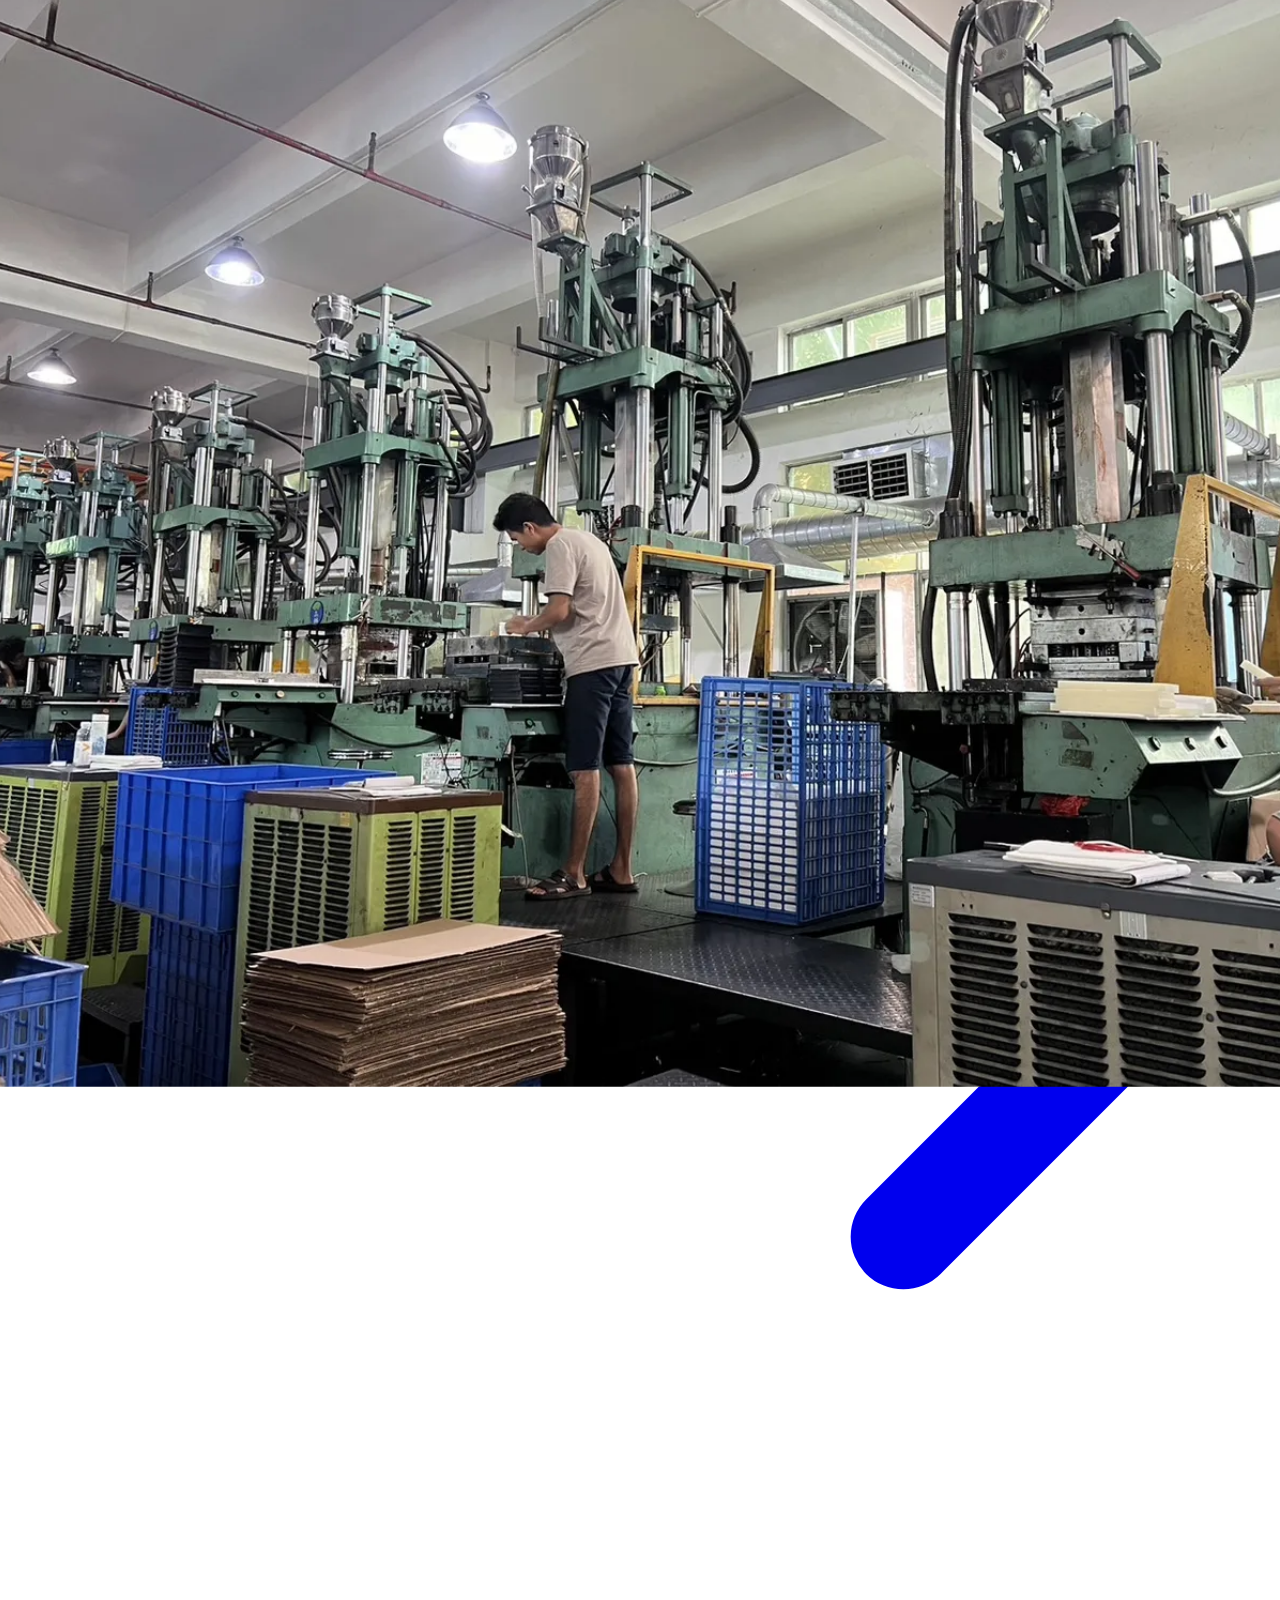
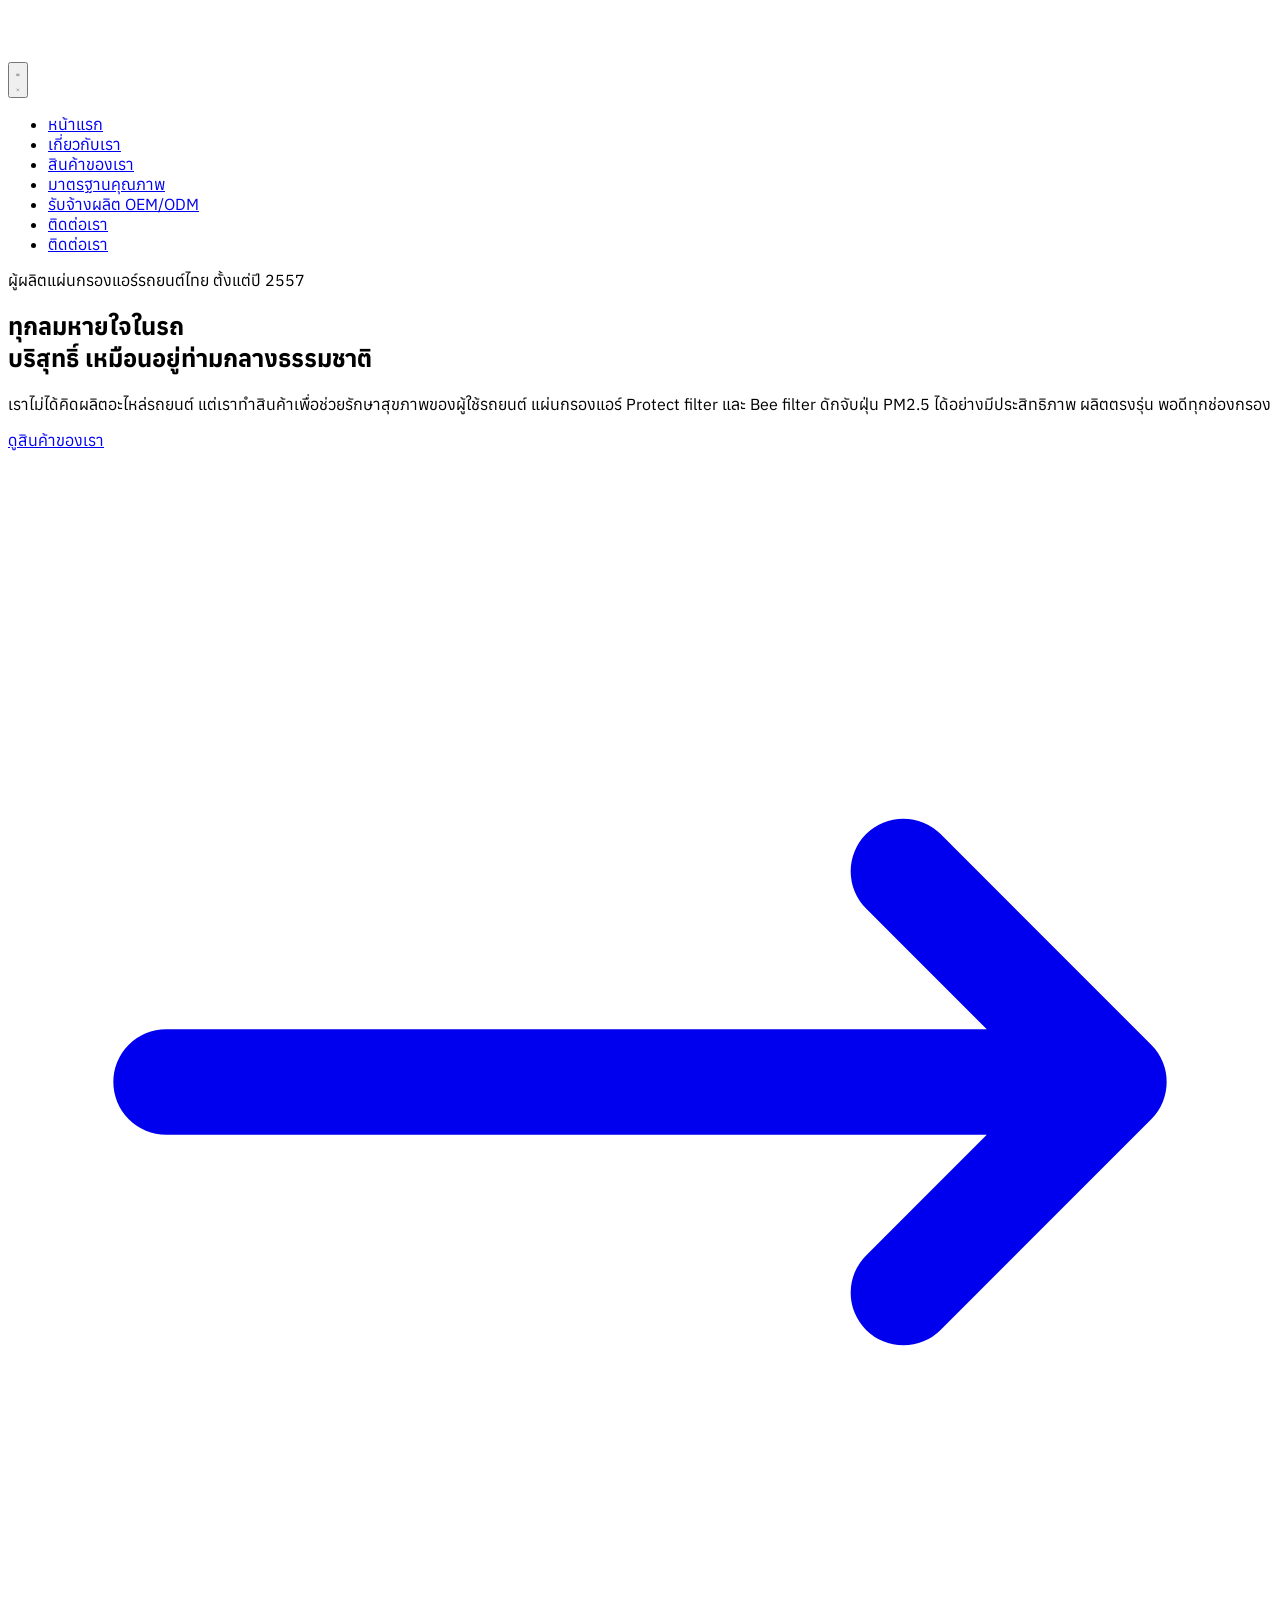
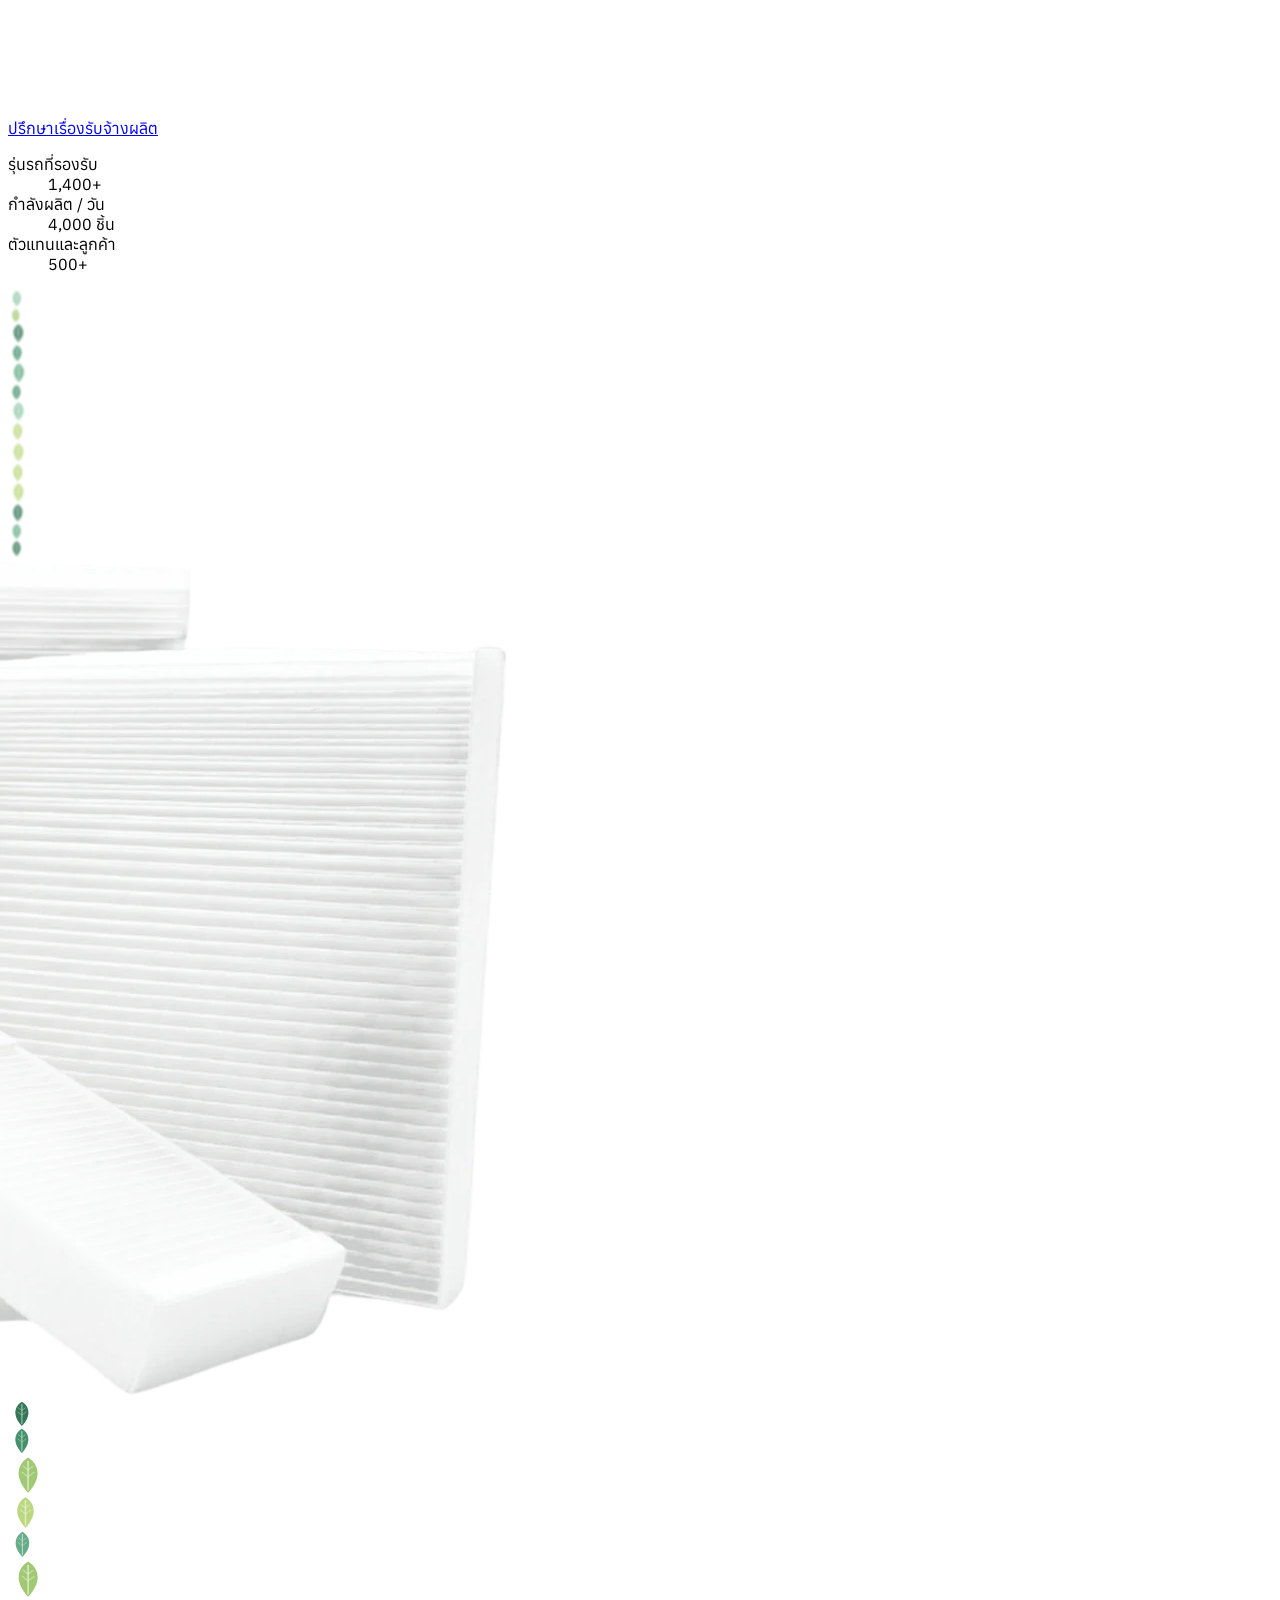
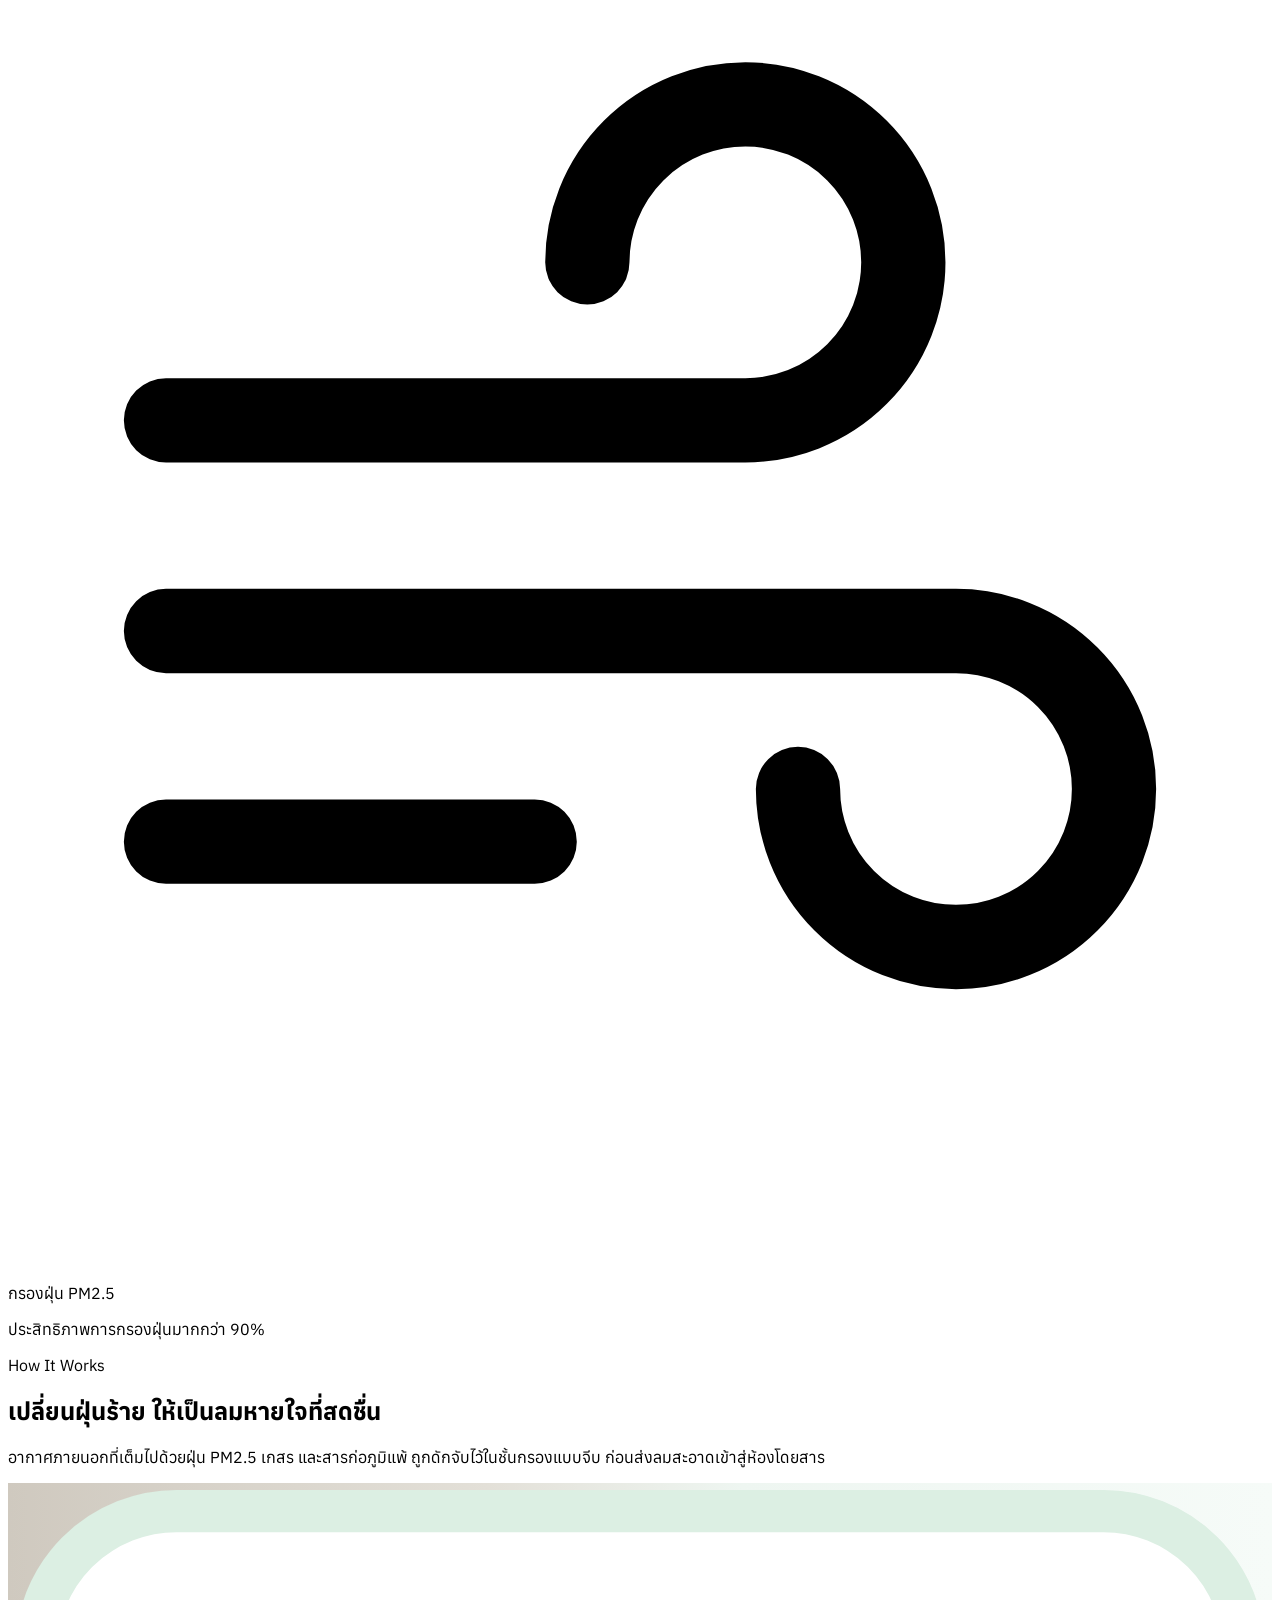
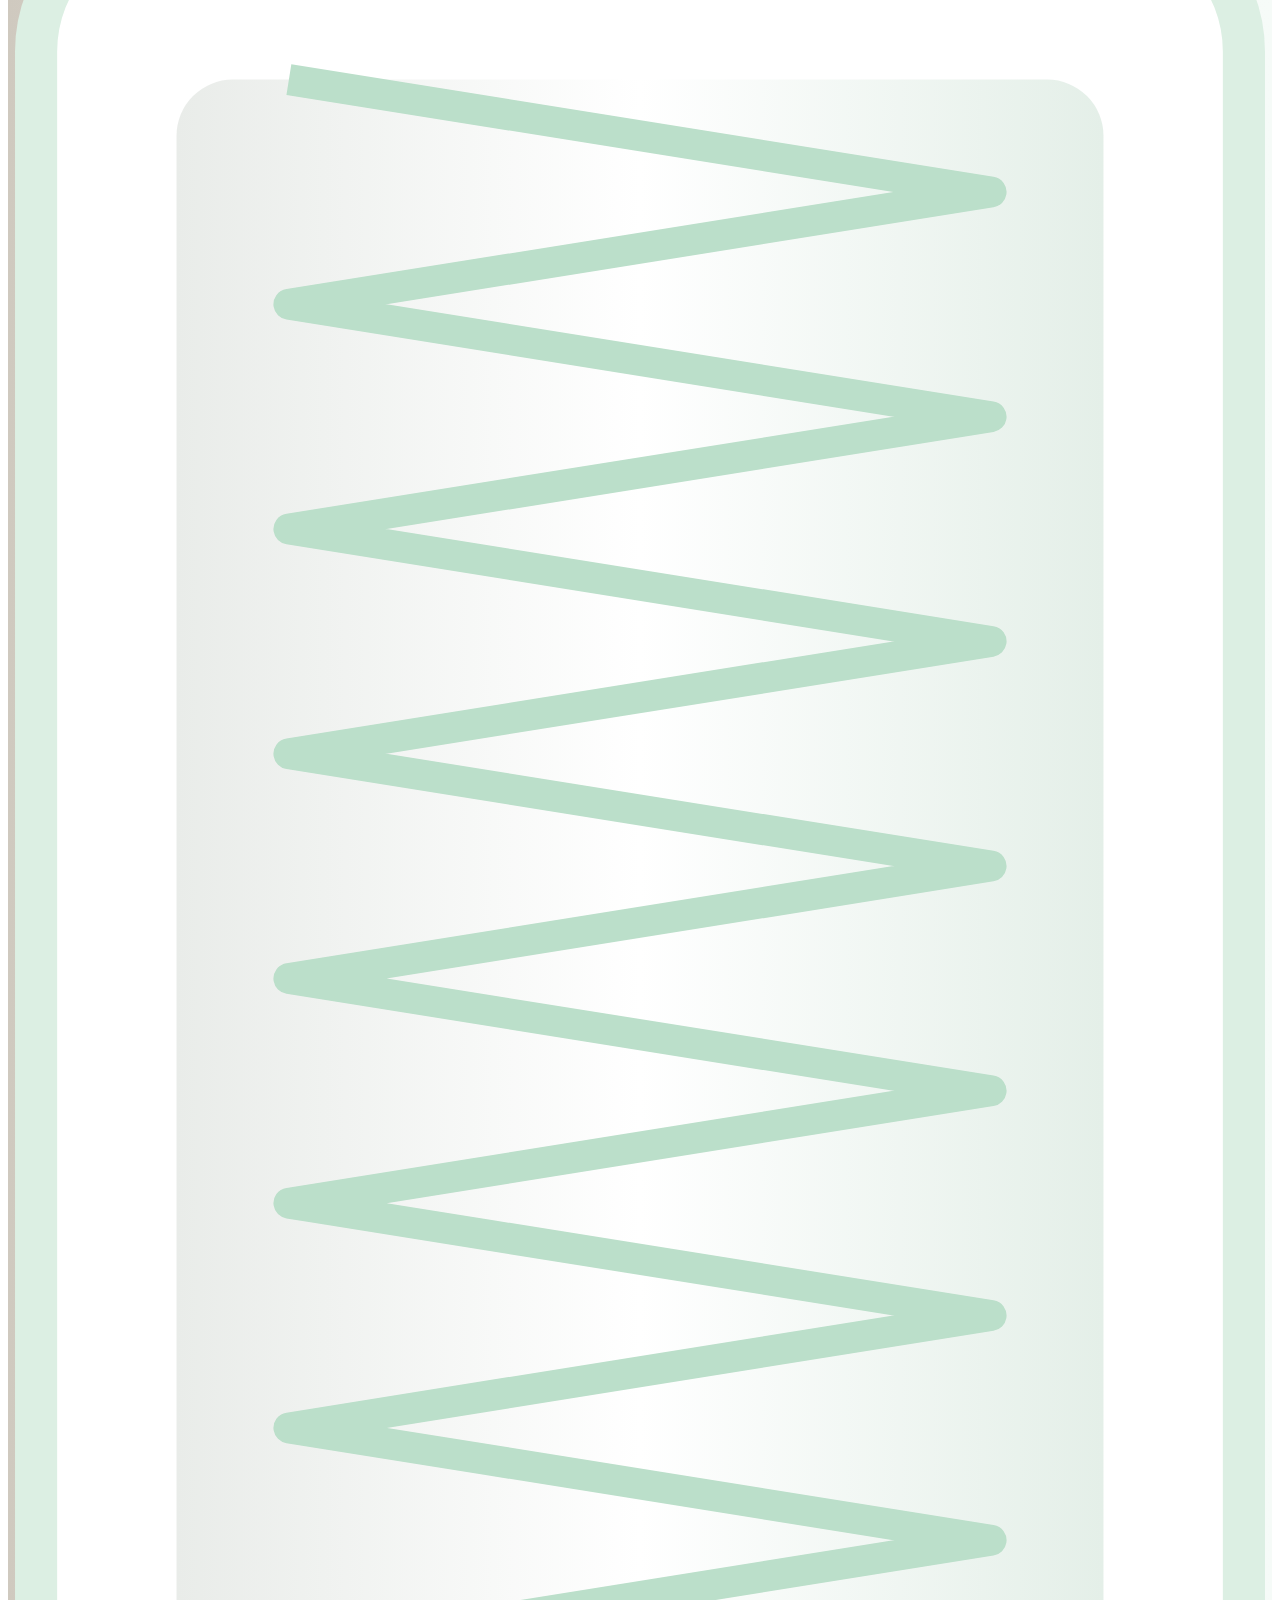
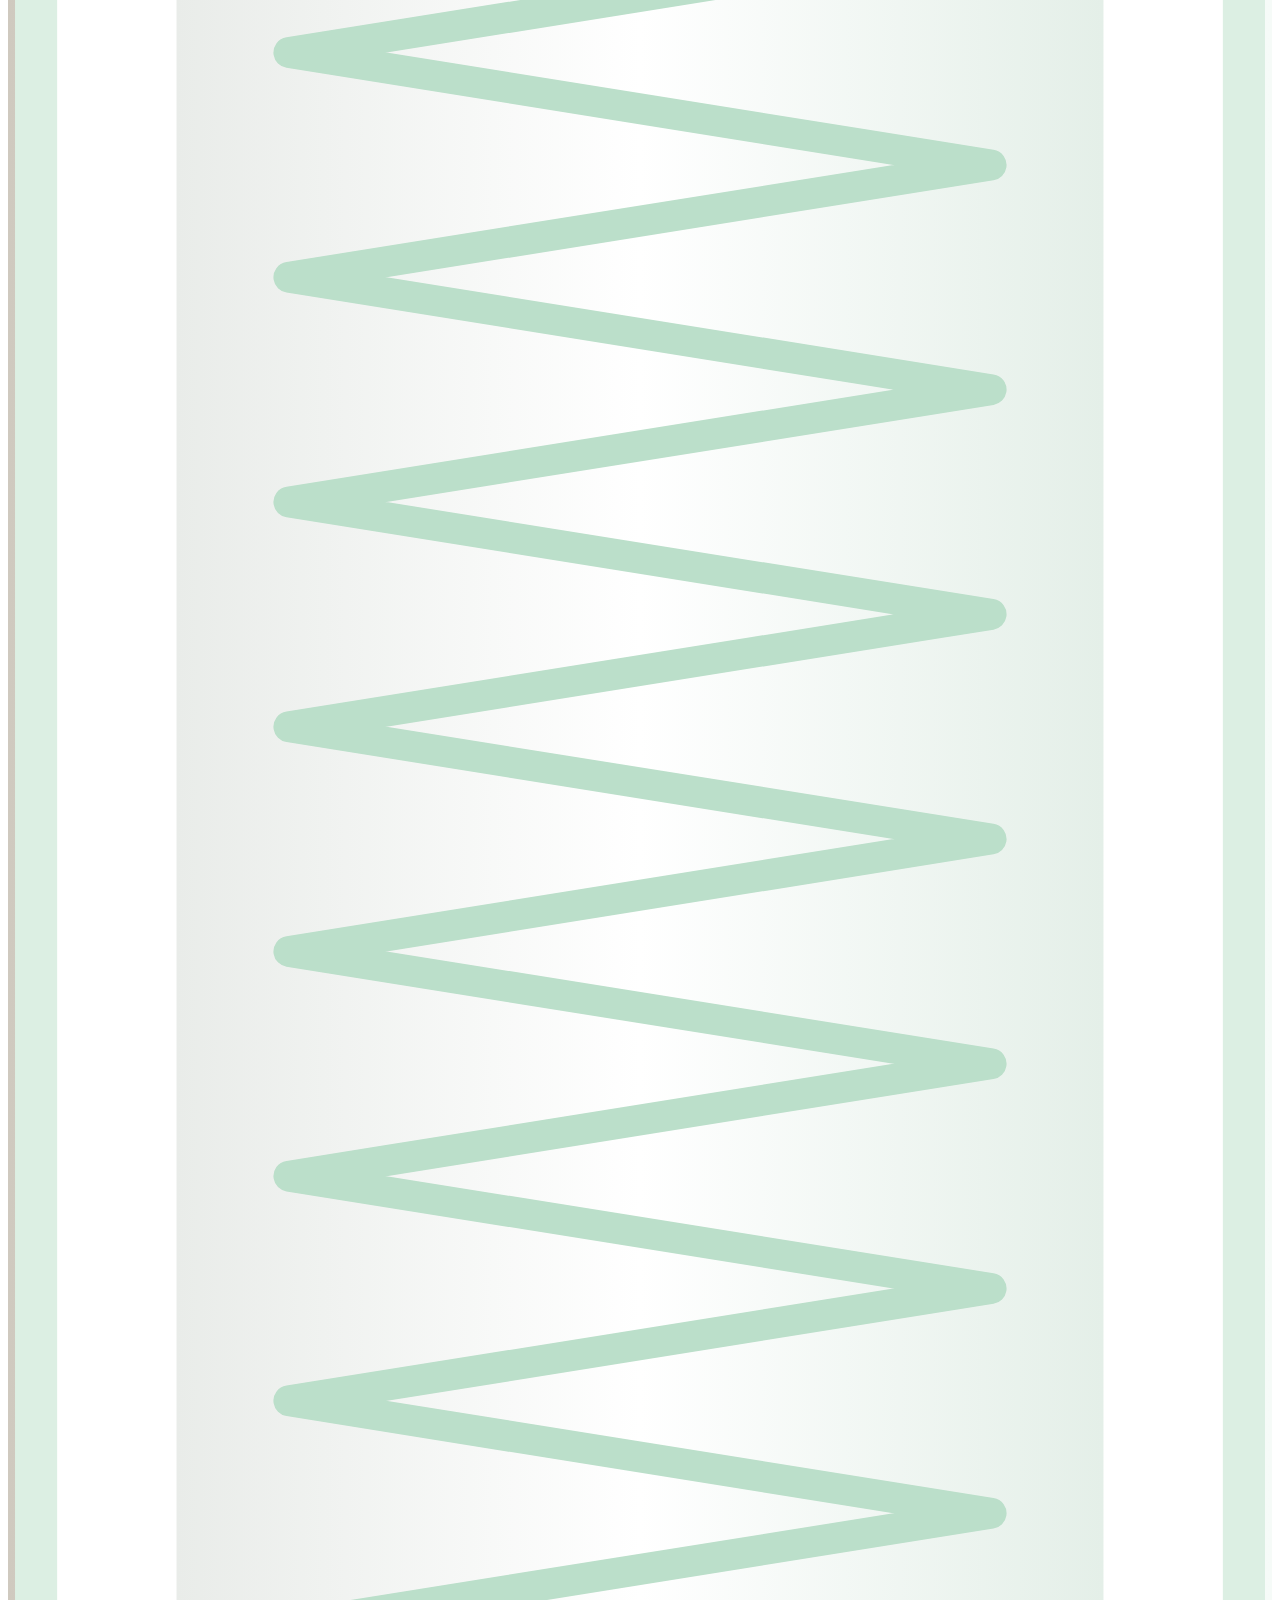
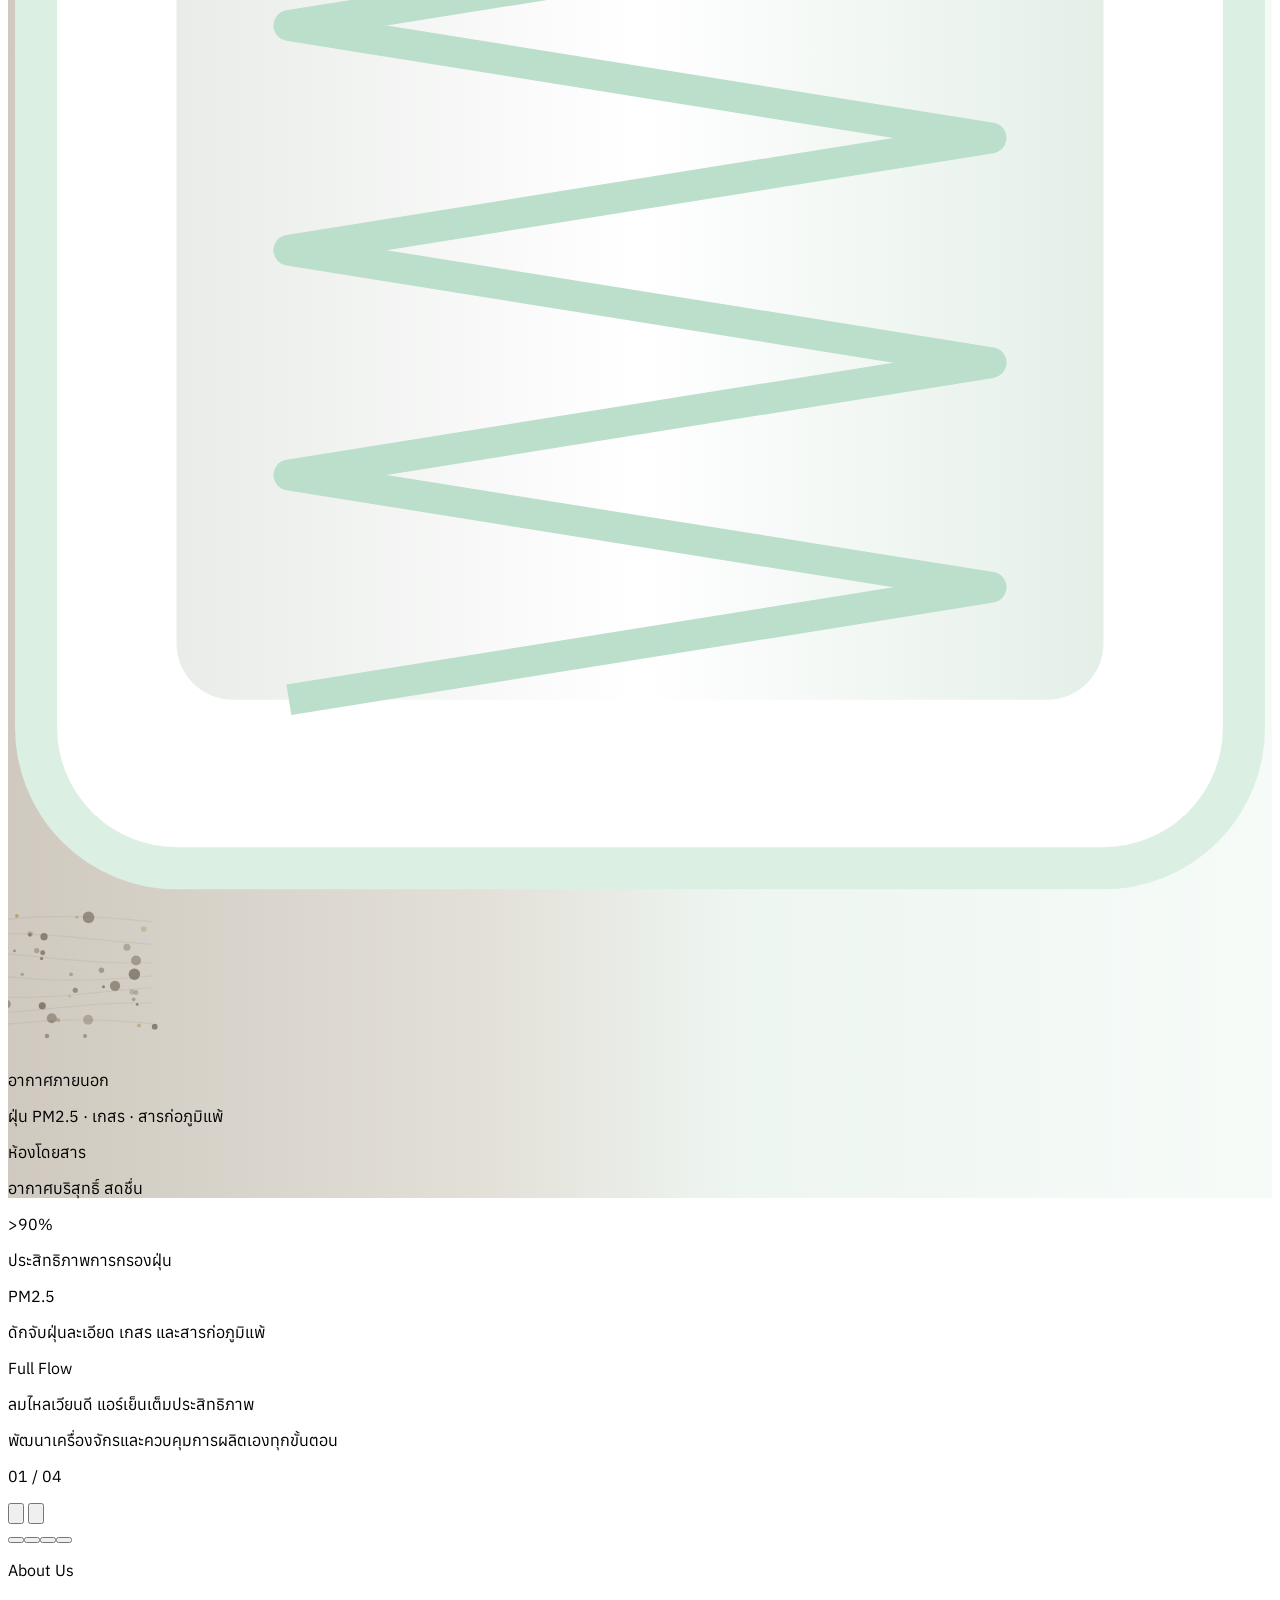
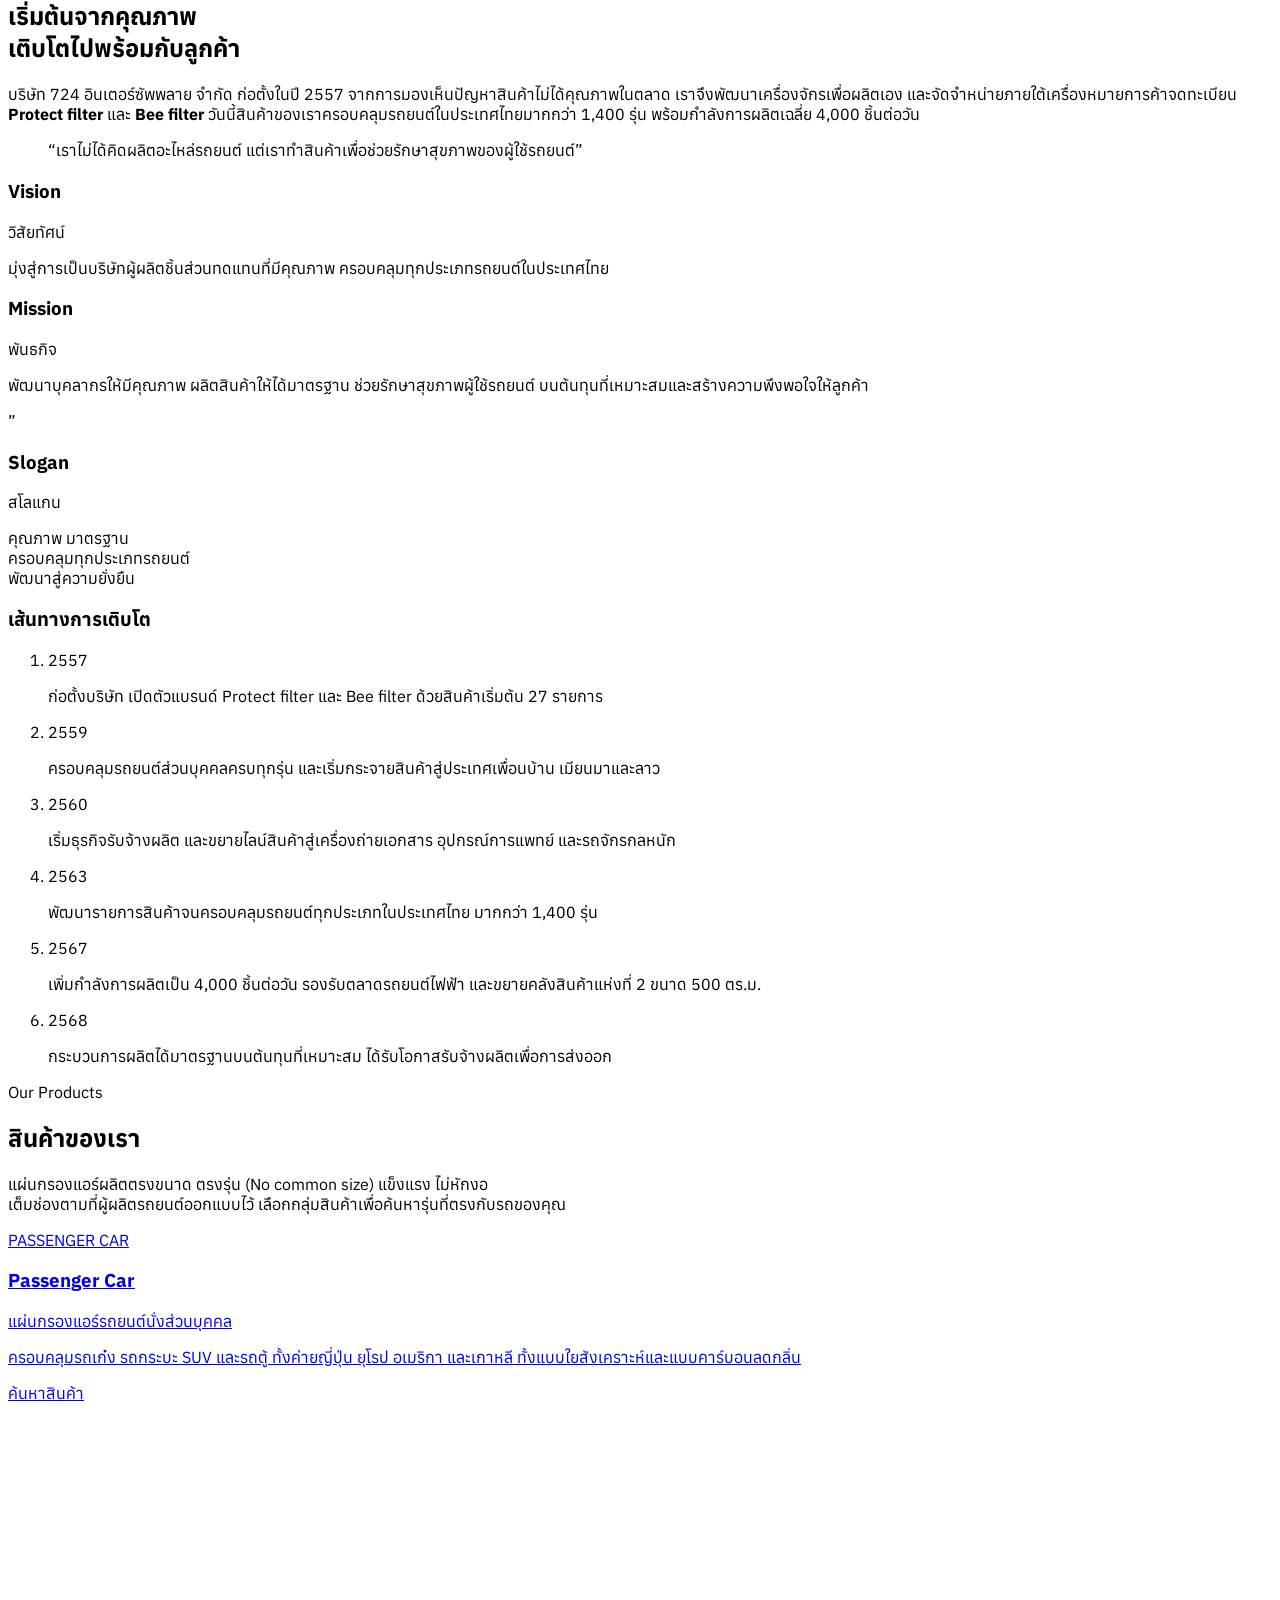
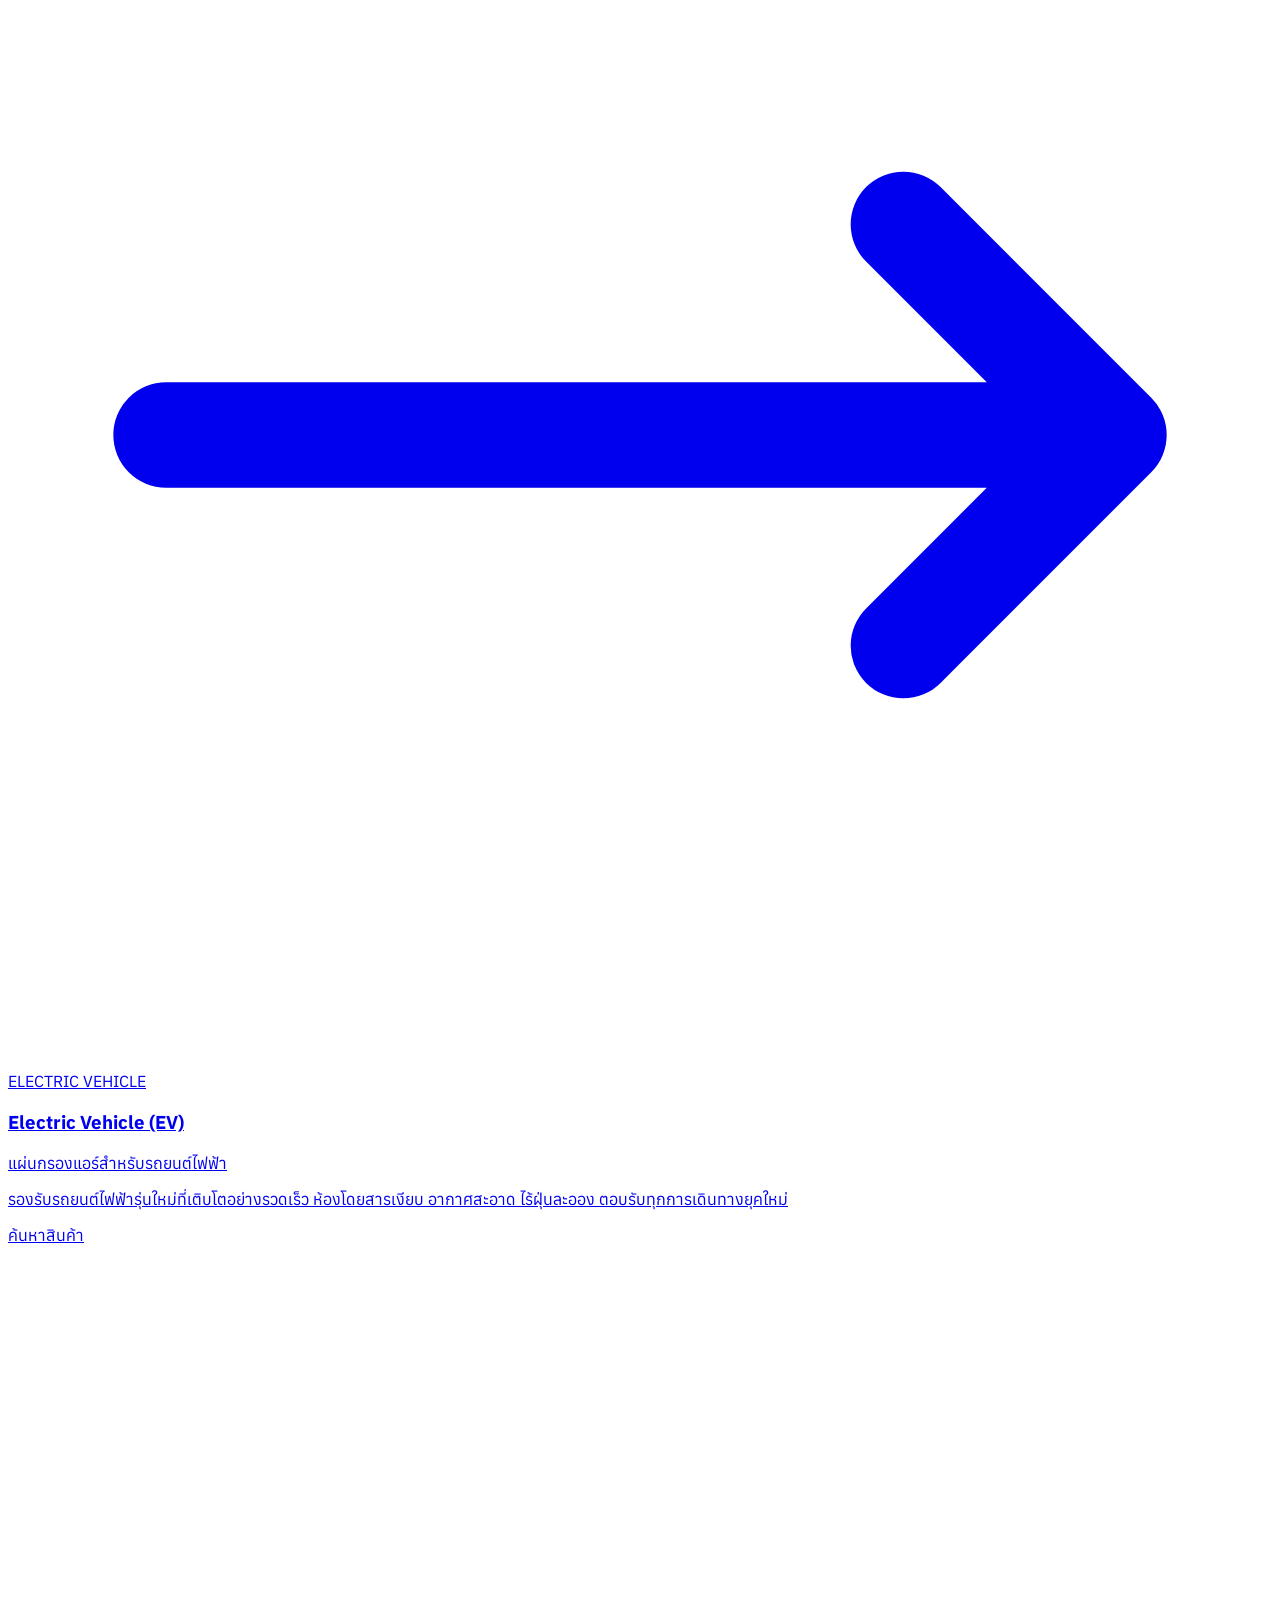
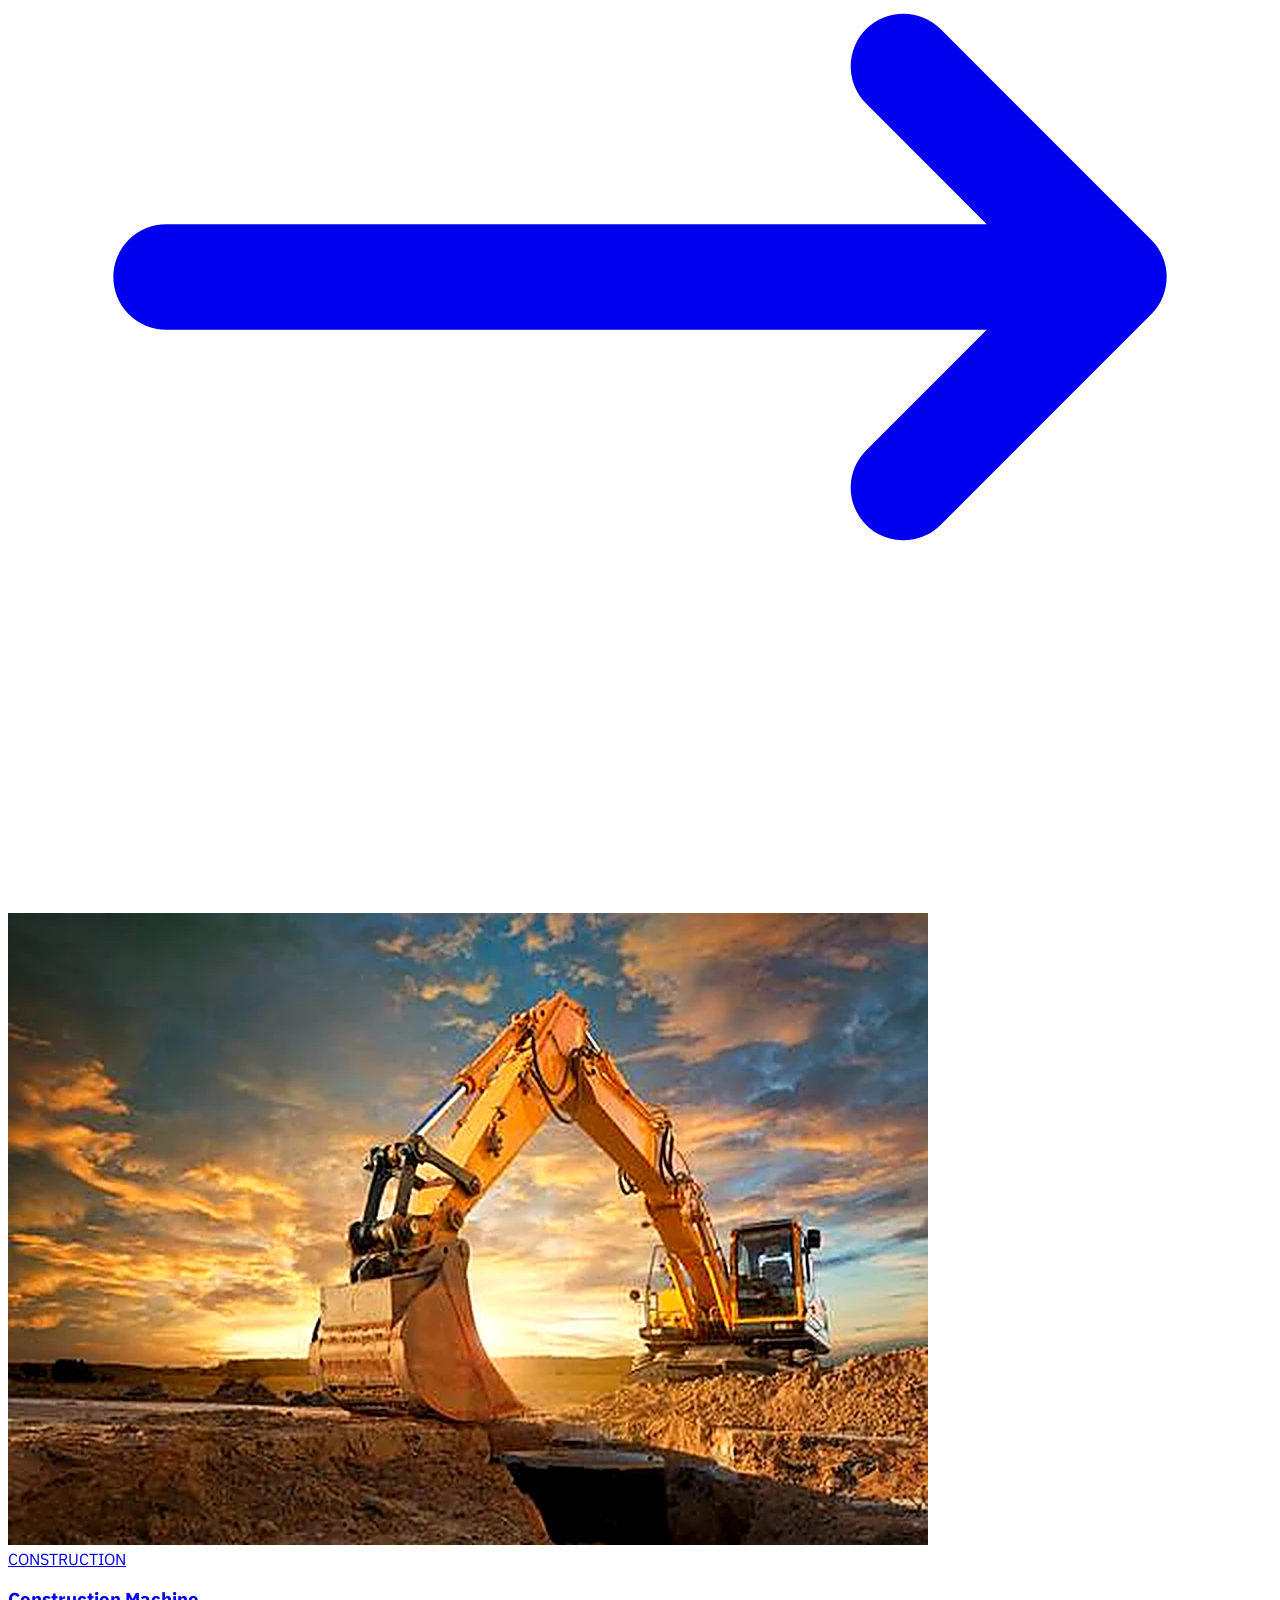
==== commit 31459e57: "Update filtration claims, contact details and V/M/S cards - Show dust filtration efficiency as >90% " ====
--- a/index.html
+++ b/index.html
@@ -255,7 +255,7 @@
                 </span>
                 <div>
                   <p class="text-sm font-semibold text-brand-900">กรองฝุ่น PM2.5</p>
-                  <p class="text-xs text-slate-500">ประสิทธิภาพการกรองสูงสุด ≥98.5%</p>
+                  <p class="text-xs text-slate-500">ประสิทธิภาพการกรองฝุ่นมากกว่า 90%</p>
                 </div>
               </div>
             </div>
@@ -314,8 +314,8 @@
         <!-- 3 จุดเด่นใต้ภาพ -->
         <div class="mt-10 grid sm:grid-cols-3 gap-6 text-center reveal">
           <div>
-            <p class="font-sans text-3xl font-semibold text-brand-800">≥98.5%</p>
-            <p class="mt-1 text-sm text-slate-600">ประสิทธิภาพการกรองฝุ่น (ISO 5011)</p>
+            <p class="font-sans text-3xl font-semibold text-brand-800">&gt;90%</p>
+            <p class="mt-1 text-sm text-slate-600">ประสิทธิภาพการกรองฝุ่น</p>
           </div>
           <div>
             <p class="font-sans text-3xl font-semibold text-brand-800">PM2.5</p>
@@ -400,10 +400,7 @@
         <!-- วิสัยทัศน์ / พันธกิจ / สโลแกน: การ์ดแบบตัวอักษร (ไม่ใช้ไอคอน) -->
         <div class="mt-20 grid sm:grid-cols-2 lg:grid-cols-3 gap-6 lg:gap-8">
           <article class="reveal group relative overflow-hidden rounded-3xl border border-brand-100 bg-white p-8 lg:p-10 transition-all duration-500 hover:-translate-y-1 hover:shadow-lift">
-            <div class="flex items-center gap-4">
-              <span class="font-sans text-sm font-medium text-brand-400">01</span>
-              <span class="h-px flex-1 bg-brand-100 transition-colors duration-500 group-hover:bg-brand-300"></span>
-            </div>
+            <span class="block h-0.5 w-12 rounded-full bg-brand-200 transition-all duration-500 group-hover:w-20 group-hover:bg-brand-400" aria-hidden="true"></span>
             <h3 class="mt-8 font-sans text-4xl lg:text-5xl font-light tracking-tight text-brand-900">Vision</h3>
             <p class="mt-2 text-sm font-medium tracking-wide text-brand-600">วิสัยทัศน์</p>
             <p class="mt-6 leading-relaxed text-slate-600">
@@ -412,10 +409,7 @@
           </article>
 
           <article class="reveal group relative overflow-hidden rounded-3xl border border-brand-100 bg-white p-8 lg:p-10 transition-all duration-500 hover:-translate-y-1 hover:shadow-lift">
-            <div class="flex items-center gap-4">
-              <span class="font-sans text-sm font-medium text-brand-400">02</span>
-              <span class="h-px flex-1 bg-brand-100 transition-colors duration-500 group-hover:bg-brand-300"></span>
-            </div>
+            <span class="block h-0.5 w-12 rounded-full bg-brand-200 transition-all duration-500 group-hover:w-20 group-hover:bg-brand-400" aria-hidden="true"></span>
             <h3 class="mt-8 font-sans text-4xl lg:text-5xl font-light tracking-tight text-brand-900">Mission</h3>
             <p class="mt-2 text-sm font-medium tracking-wide text-brand-600">พันธกิจ</p>
             <p class="mt-6 leading-relaxed text-slate-600">
@@ -426,10 +420,7 @@
           <!-- สโลแกน: การ์ดสีเขียวเข้ม เน้นเป็นข้อความหลัก -->
           <article class="reveal relative overflow-hidden rounded-3xl bg-brand-900 p-8 lg:p-10 text-white transition-all duration-500 hover:-translate-y-1 hover:shadow-lift sm:col-span-2 lg:col-span-1">
             <span class="pointer-events-none absolute -right-4 -top-10 font-sans text-[10rem] leading-none text-white/5" aria-hidden="true">&rdquo;</span>
-            <div class="flex items-center gap-4">
-              <span class="font-sans text-sm font-medium text-brand-300">03</span>
-              <span class="h-px flex-1 bg-white/15"></span>
-            </div>
+            <span class="block h-0.5 w-12 rounded-full bg-brand-300/60" aria-hidden="true"></span>
             <h3 class="mt-8 font-sans text-4xl lg:text-5xl font-light tracking-tight">Slogan</h3>
             <p class="mt-2 text-sm font-medium tracking-wide text-brand-300">สโลแกน</p>
             <p class="mt-6 text-xl lg:text-2xl font-medium leading-snug">
@@ -622,16 +613,10 @@
             </ol>
 
             <!-- ค่ามาตรฐานวัสดุ (จาก Inspection Sheet) -->
-            <dl class="mt-10 grid grid-cols-3 gap-4 rounded-3xl bg-brand-50/60 p-6">
+            <dl class="mt-10 grid grid-cols-2 gap-4 rounded-3xl bg-brand-50/60 p-6">
               <div>
                 <dt class="text-xs text-slate-500">ประสิทธิภาพการกรอง</dt>
-                <dd class="mt-1 font-sans text-xl sm:text-2xl font-semibold text-brand-900">≥98.5%</dd>
-                <dd class="text-[11px] text-slate-400 font-sans">ISO 5011</dd>
-              </div>
-              <div>
-                <dt class="text-xs text-slate-500">ทนความร้อน</dt>
-                <dd class="mt-1 font-sans text-xl sm:text-2xl font-semibold text-brand-900">≥150°C</dd>
-                <dd class="text-[11px] text-slate-400 font-sans">GB 50222</dd>
+                <dd class="mt-1 font-sans text-xl sm:text-2xl font-semibold text-brand-900">&gt;90%</dd>
               </div>
               <div>
                 <dt class="text-xs text-slate-500">การเก็บฝุ่น</dt>
@@ -751,7 +736,7 @@
                     <p class="mt-1 text-slate-600 leading-relaxed">66 ซอยแสมดำ 13 แขวงแสมดำ เขตบางขุนเทียน กรุงเทพมหานคร 10150</p>
                   </div>
                   <div>
-                    <p class="font-semibold text-brand-950">สาขาที่ 00001</p>
+                    <p class="font-semibold text-brand-950">ศูนย์กระจายสินค้า</p>
                     <p class="mt-1 text-slate-600 leading-relaxed">28/19 โครงการมหาชัยพร็อพเพอร์ตี้ ต.พันท้ายนรสิงห์ อ.เมืองสมุทรสาคร จ.สมุทรสาคร 74000</p>
                   </div>
                 </div>
@@ -771,7 +756,7 @@
                 </span>
                 <div>
                   <p class="font-semibold text-brand-950">อีเมล / เว็บไซต์</p>
-                  <a href="mailto:pinitkitpracha@gmail.com" class="mt-1 block text-slate-600 hover:text-brand-700 transition-colors font-sans break-all">pinitkitpracha@gmail.com</a>
+                  <a href="mailto:marketing@724intersupply.com" class="mt-1 block text-slate-600 hover:text-brand-700 transition-colors font-sans break-all">marketing@724intersupply.com</a>
                   <a href="https://www.protectcabinfilter.com" target="_blank" rel="noopener" class="block text-slate-600 hover:text-brand-700 transition-colors font-sans">www.protectcabinfilter.com</a>
                 </div>
               </li>
@@ -907,7 +892,7 @@
       'ชิ้น': ['pcs', '件'],
       'ตัวแทนและลูกค้า': ['Dealers & clients', '經銷商與客戶'],
       'กรองฝุ่น PM2.5': ['PM2.5 Filtration', '過濾 PM2.5'],
-      'ประสิทธิภาพการกรองสูงสุด ≥98.5%': ['Filtration efficiency up to ≥98.5%', '過濾效率最高 ≥98.5%'],
+      'ประสิทธิภาพการกรองฝุ่นมากกว่า 90%': ['Dust filtration efficiency over 90%', '粉塵過濾效率超過 90%'],
 
       // --- Airflow ---
       'เปลี่ยนฝุ่นร้าย ให้เป็นลมหายใจที่สดชื่น': ['Turning harmful dust into a breath of fresh air', '將有害粉塵化為清新呼吸'],
@@ -918,7 +903,7 @@
       'ฝุ่น PM2.5 · เกสร · สารก่อภูมิแพ้': ['PM2.5 · Pollen · Allergens', 'PM2.5・花粉・過敏原'],
       'ห้องโดยสาร': ['Cabin', '車廂內'],
       'อากาศบริสุทธิ์ สดชื่น': ['Pure, fresh air', '純淨清新的空氣'],
-      'ประสิทธิภาพการกรองฝุ่น (ISO 5011)': ['Dust filtration efficiency (ISO 5011)', '粉塵過濾效率（ISO 5011）'],
+      'ประสิทธิภาพการกรองฝุ่น': ['Dust filtration efficiency', '粉塵過濾效率'],
       'ดักจับฝุ่นละเอียด เกสร และสารก่อภูมิแพ้': ['Captures fine dust, pollen and allergens', '攔截細微粉塵、花粉與過敏原'],
       'ลมไหลเวียนดี แอร์เย็นเต็มประสิทธิภาพ': ['Strong airflow for full A/C performance', '氣流順暢，冷氣效能十足'],
 
@@ -1006,7 +991,6 @@
       'เสียงลมผ่าน': ['Airflow noise', '氣流噪音'],
       'ตรวจสอบว่าไม่มีเสียงผิดปกติขณะใช้งาน': ['Checked for any abnormal noise in use', '確認使用時無異常聲響'],
       'ประสิทธิภาพการกรอง': ['Filtration efficiency', '過濾效率'],
-      'ทนความร้อน': ['Heat resistance', '耐熱性'],
       'การเก็บฝุ่น': ['Dust holding', '容塵量'],
       'ผ่านการทดสอบจากสถาบันพัฒนาอุตสาหกรรมสิ่งทอ (THTI)': ['Tested by the Thailand Textile Institute (THTI)', '通過泰國紡織學院（THTI）檢測'],
       'ทดสอบประสิทธิภาพการกรองฝุ่นละอองขนาดเล็ก พร้อมวัตถุดิบจากซัพพลายเออร์ที่ได้รับรอง ISO 9001':
@@ -1036,7 +1020,7 @@
          '有意成為經銷商、訂購產品或洽詢代工生產？我們的團隊將盡快回覆您。'],
       'สำนักงานใหญ่': ['Head office', '總公司'],
       '66 ซอยแสมดำ 13 แขวงแสมดำ เขตบางขุนเทียน กรุงเทพมหานคร 10150': ['66 Soi Samae Dam 13, Samae Dam, Bang Khun Thian, Bangkok 10150, Thailand', '66 Soi Samae Dam 13, Samae Dam, Bang Khun Thian, Bangkok 10150, Thailand（泰國曼谷）'],
-      'สาขาที่ 00001': ['Branch 00001', '分公司 00001'],
+      'ศูนย์กระจายสินค้า': ['Distribution Center', '物流配送中心'],
       '28/19 โครงการมหาชัยพร็อพเพอร์ตี้ ต.พันท้ายนรสิงห์ อ.เมืองสมุทรสาคร จ.สมุทรสาคร 74000': ['28/19 Mahachai Property, Phan Thai Norasing, Mueang Samut Sakhon, Samut Sakhon 74000, Thailand', '28/19 Mahachai Property, Phan Thai Norasing, Mueang Samut Sakhon, Samut Sakhon 74000, Thailand（泰國龍仔厝府）'],
       'โทรศัพท์': ['Phone', '電話'],
       'อีเมล / เว็บไซต์': ['Email / Website', '電子郵件／網站'],
@@ -1293,7 +1277,7 @@
         successEl.classList.remove('hidden');
         const subject = `${t('ติดต่อจากเว็บไซต์')}: ${name}`;
         const body = `ชื่อ: ${name}\nอีเมล: ${email}\nโทร: ${phone || '-'}\n\n${message}`;
-        window.location.href = `mailto:pinitkitpracha@gmail.com?subject=${encodeURIComponent(subject)}&body=${encodeURIComponent(body)}`;
+        window.location.href = `mailto:marketing@724intersupply.com?subject=${encodeURIComponent(subject)}&body=${encodeURIComponent(body)}`;
         form.reset();
       });
     })();
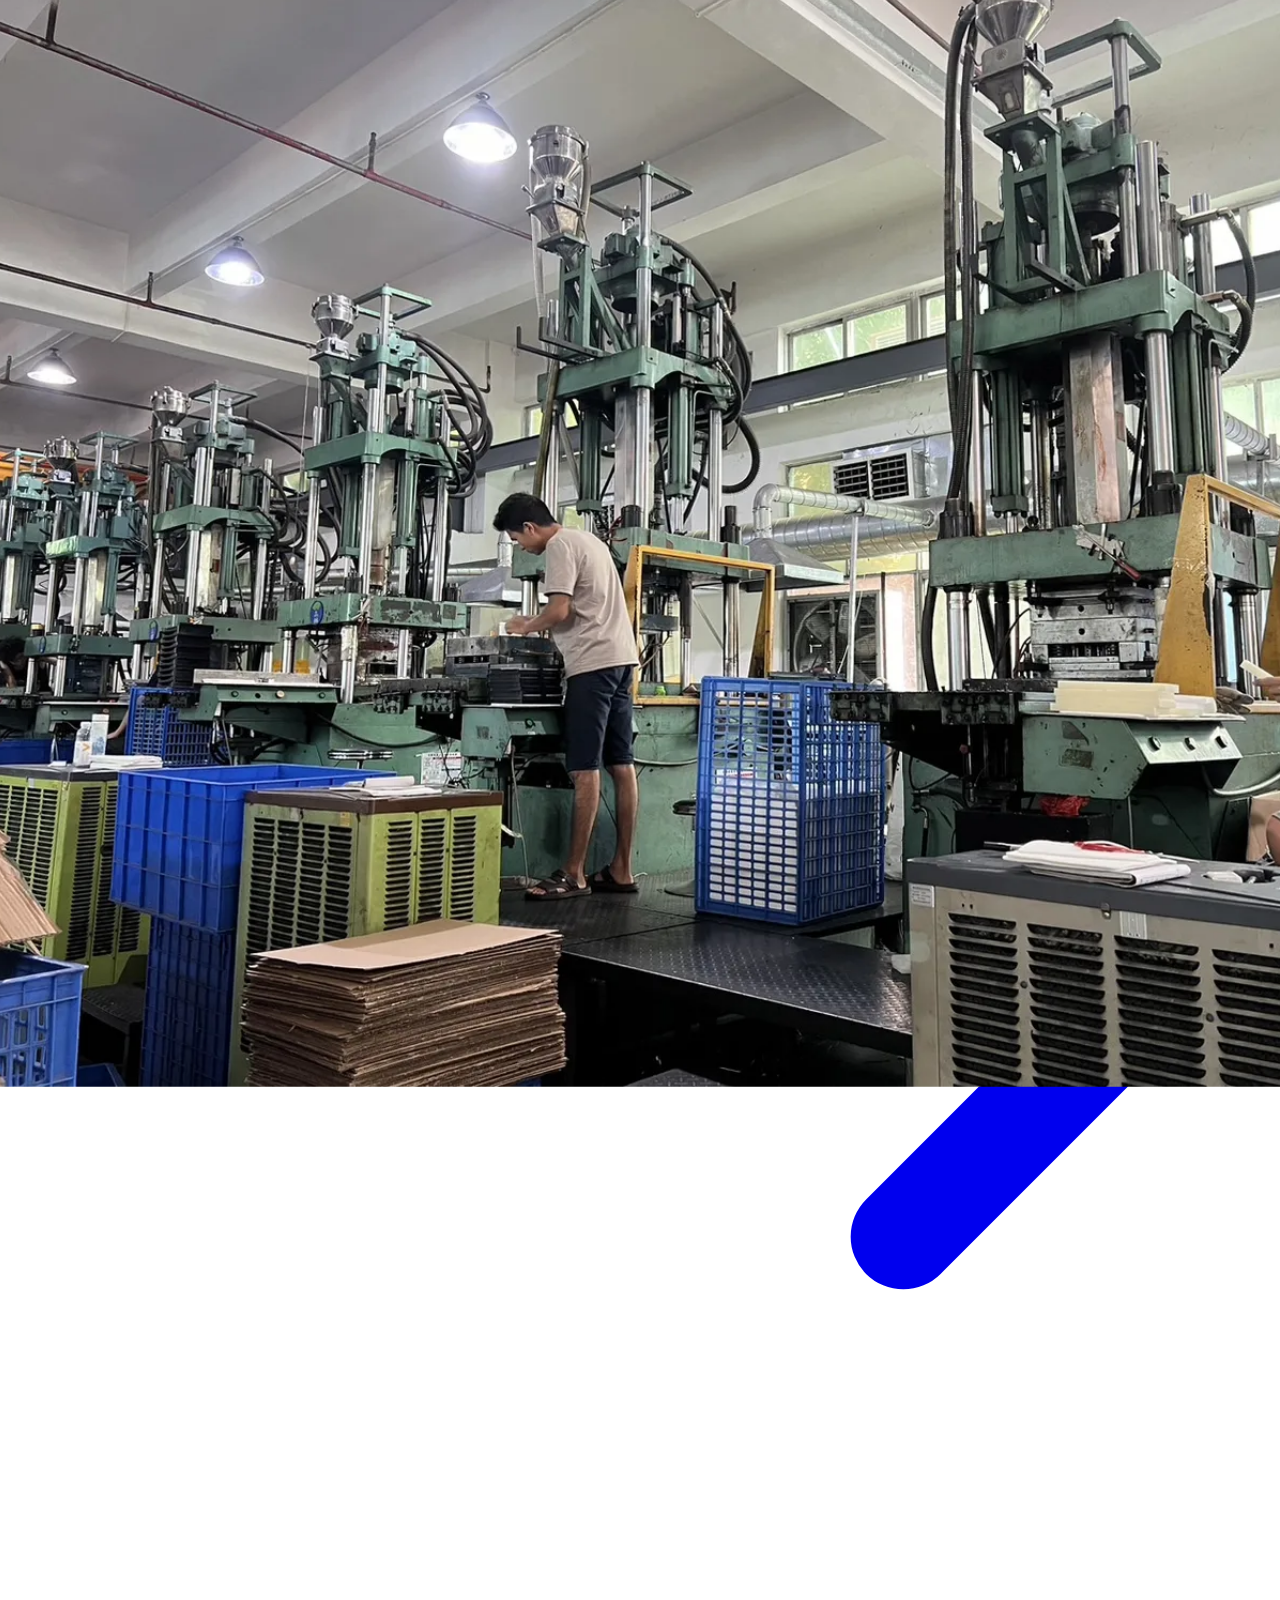
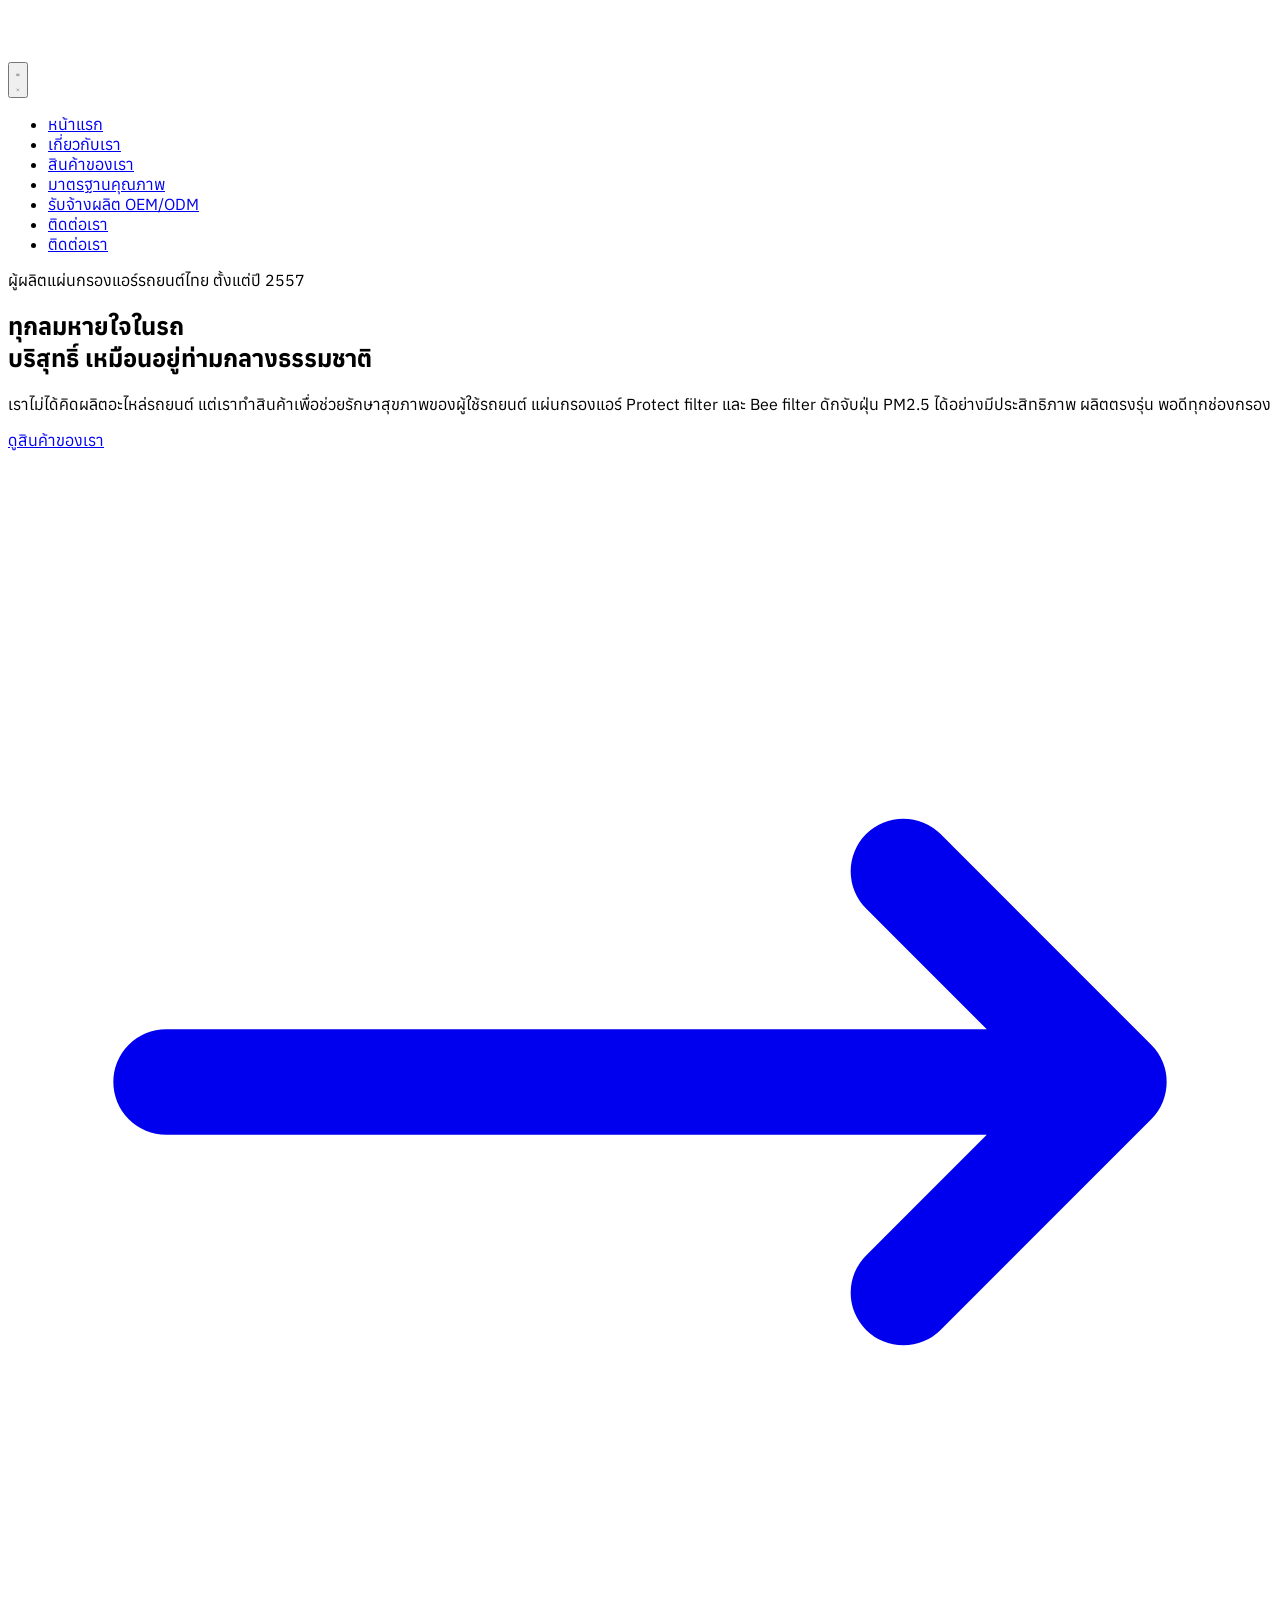
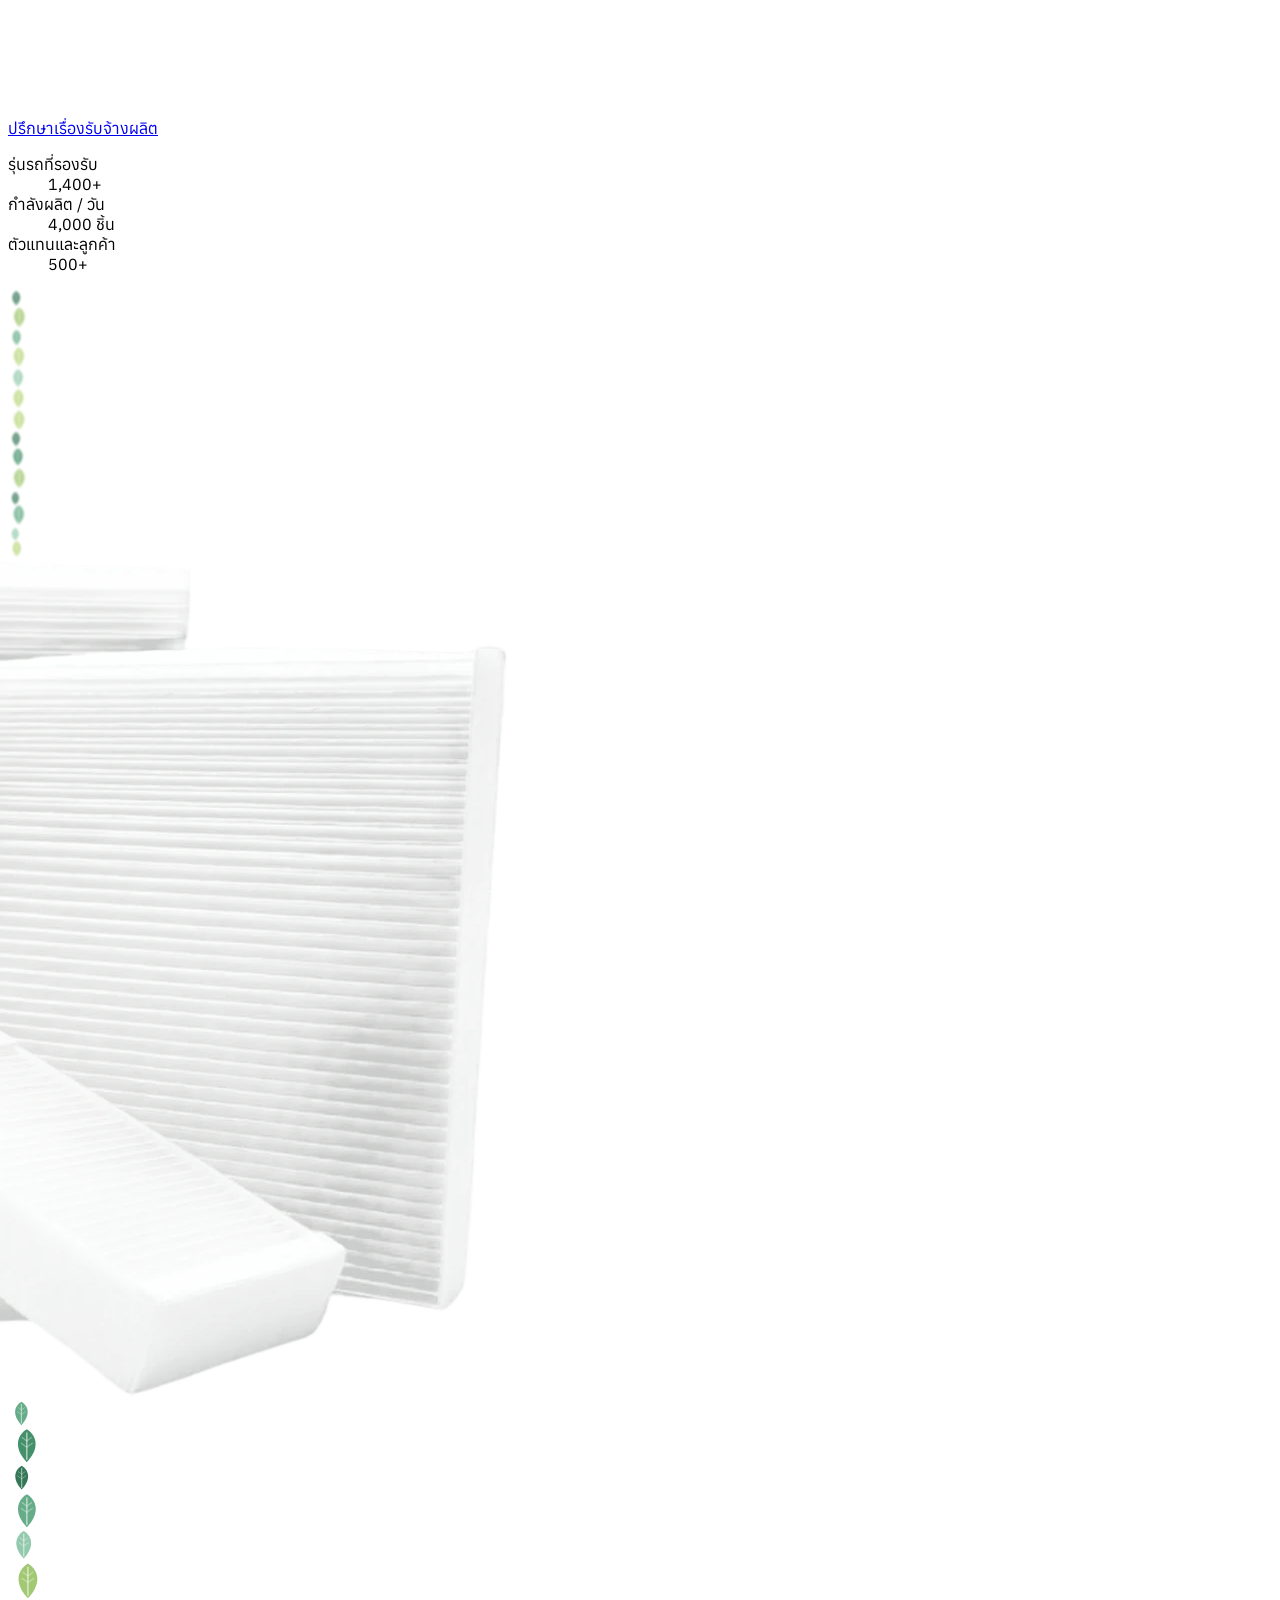
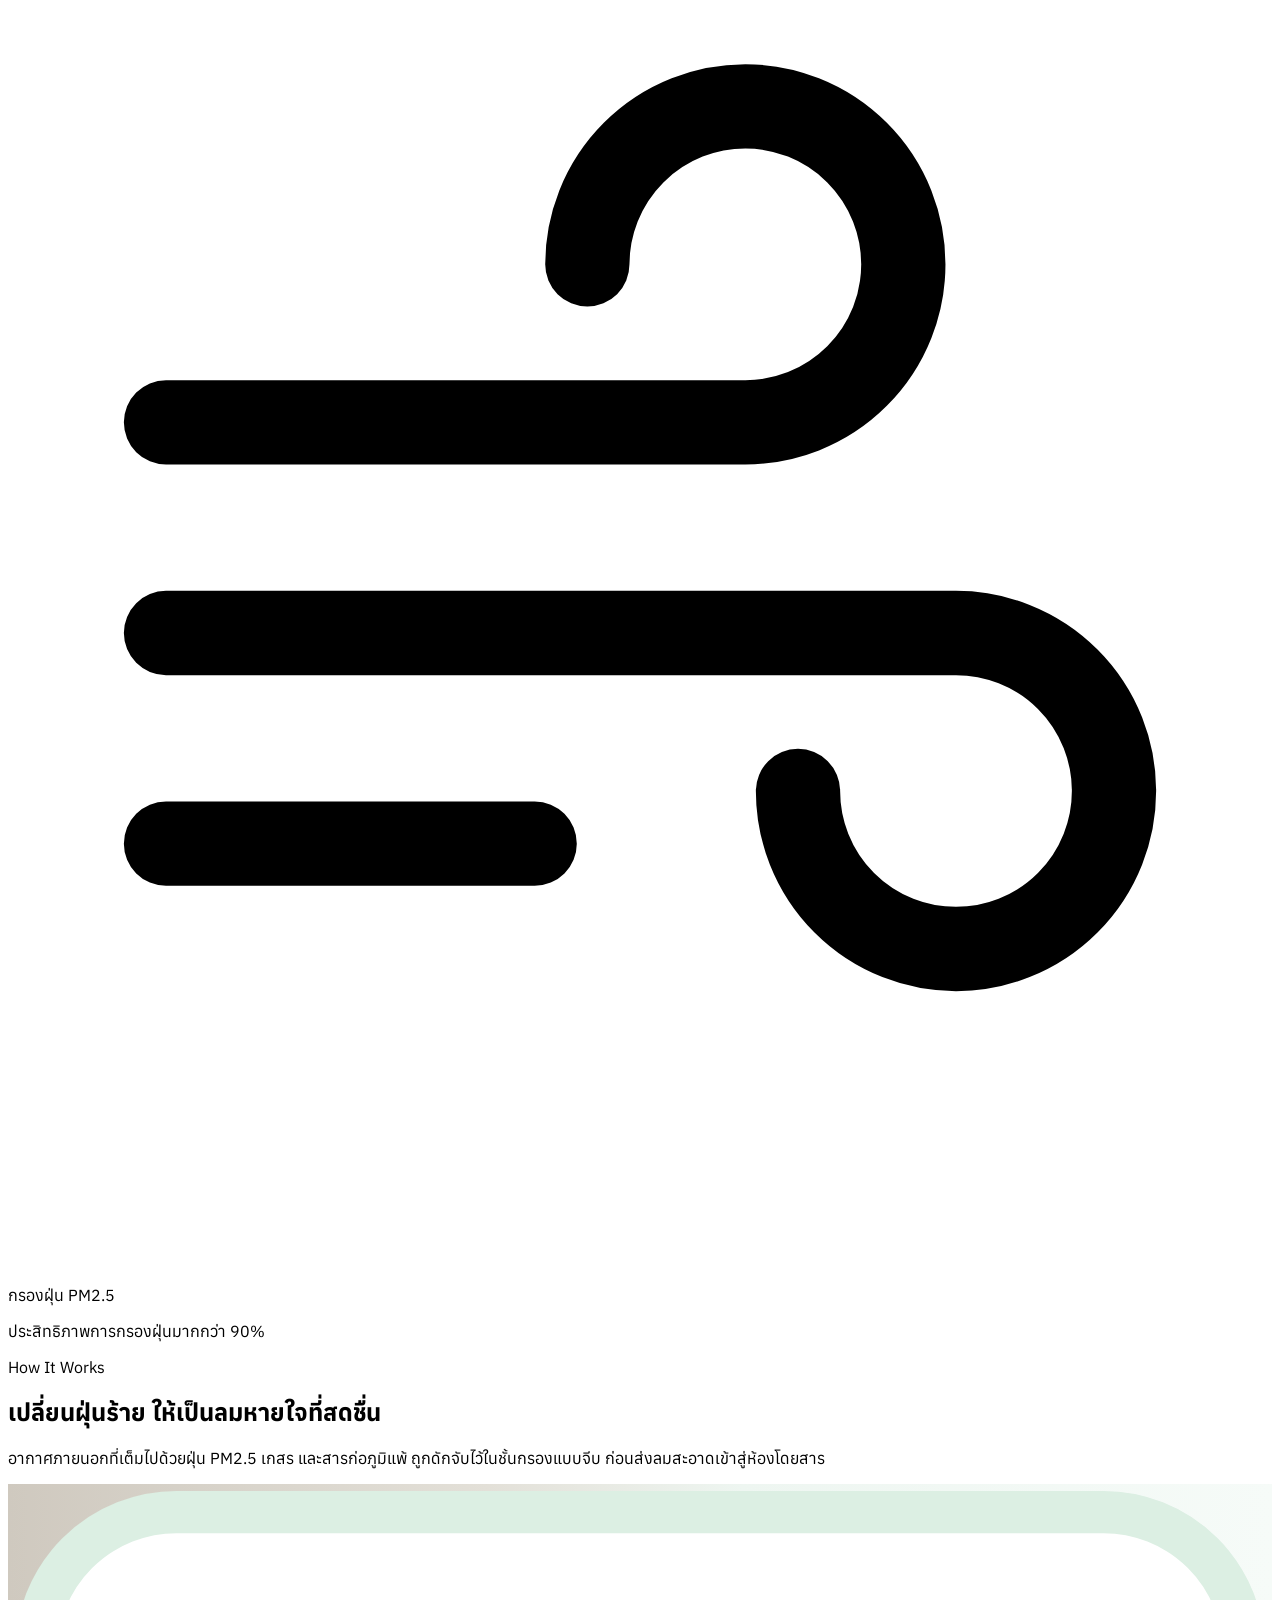
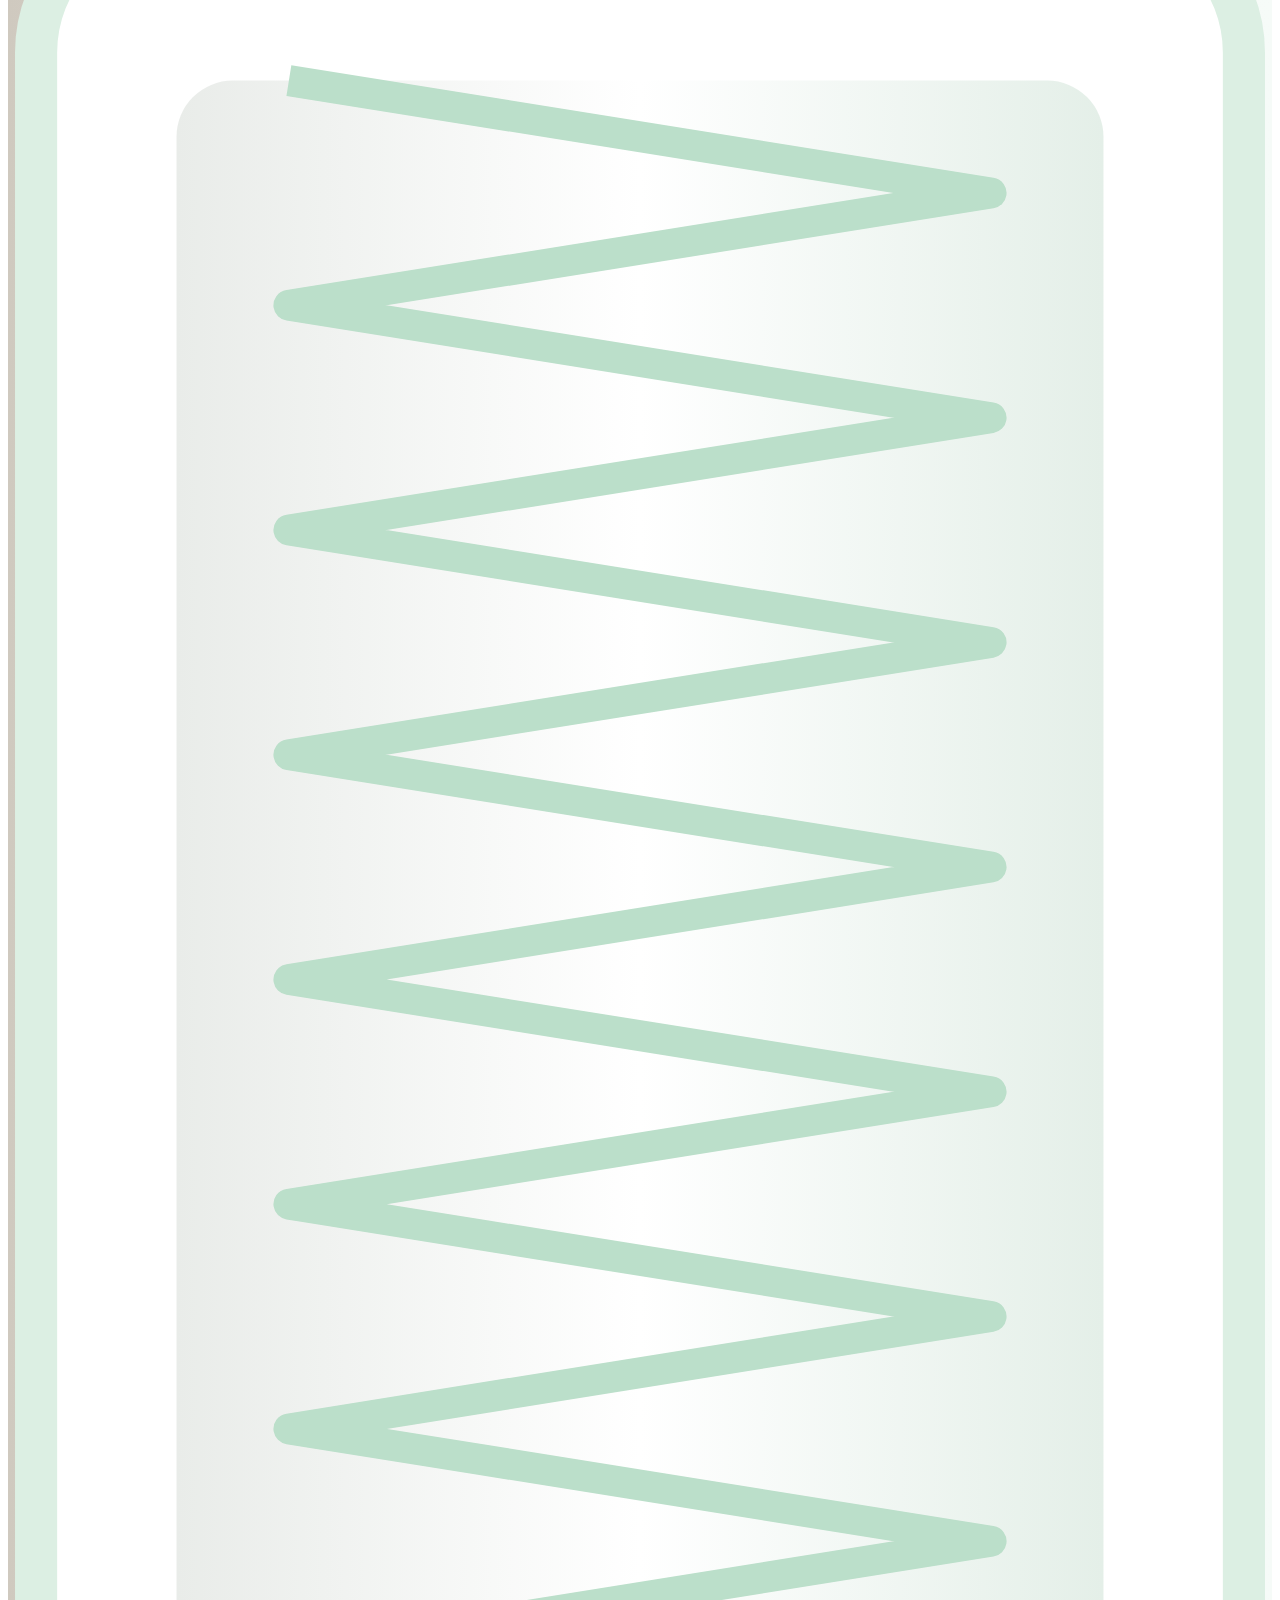
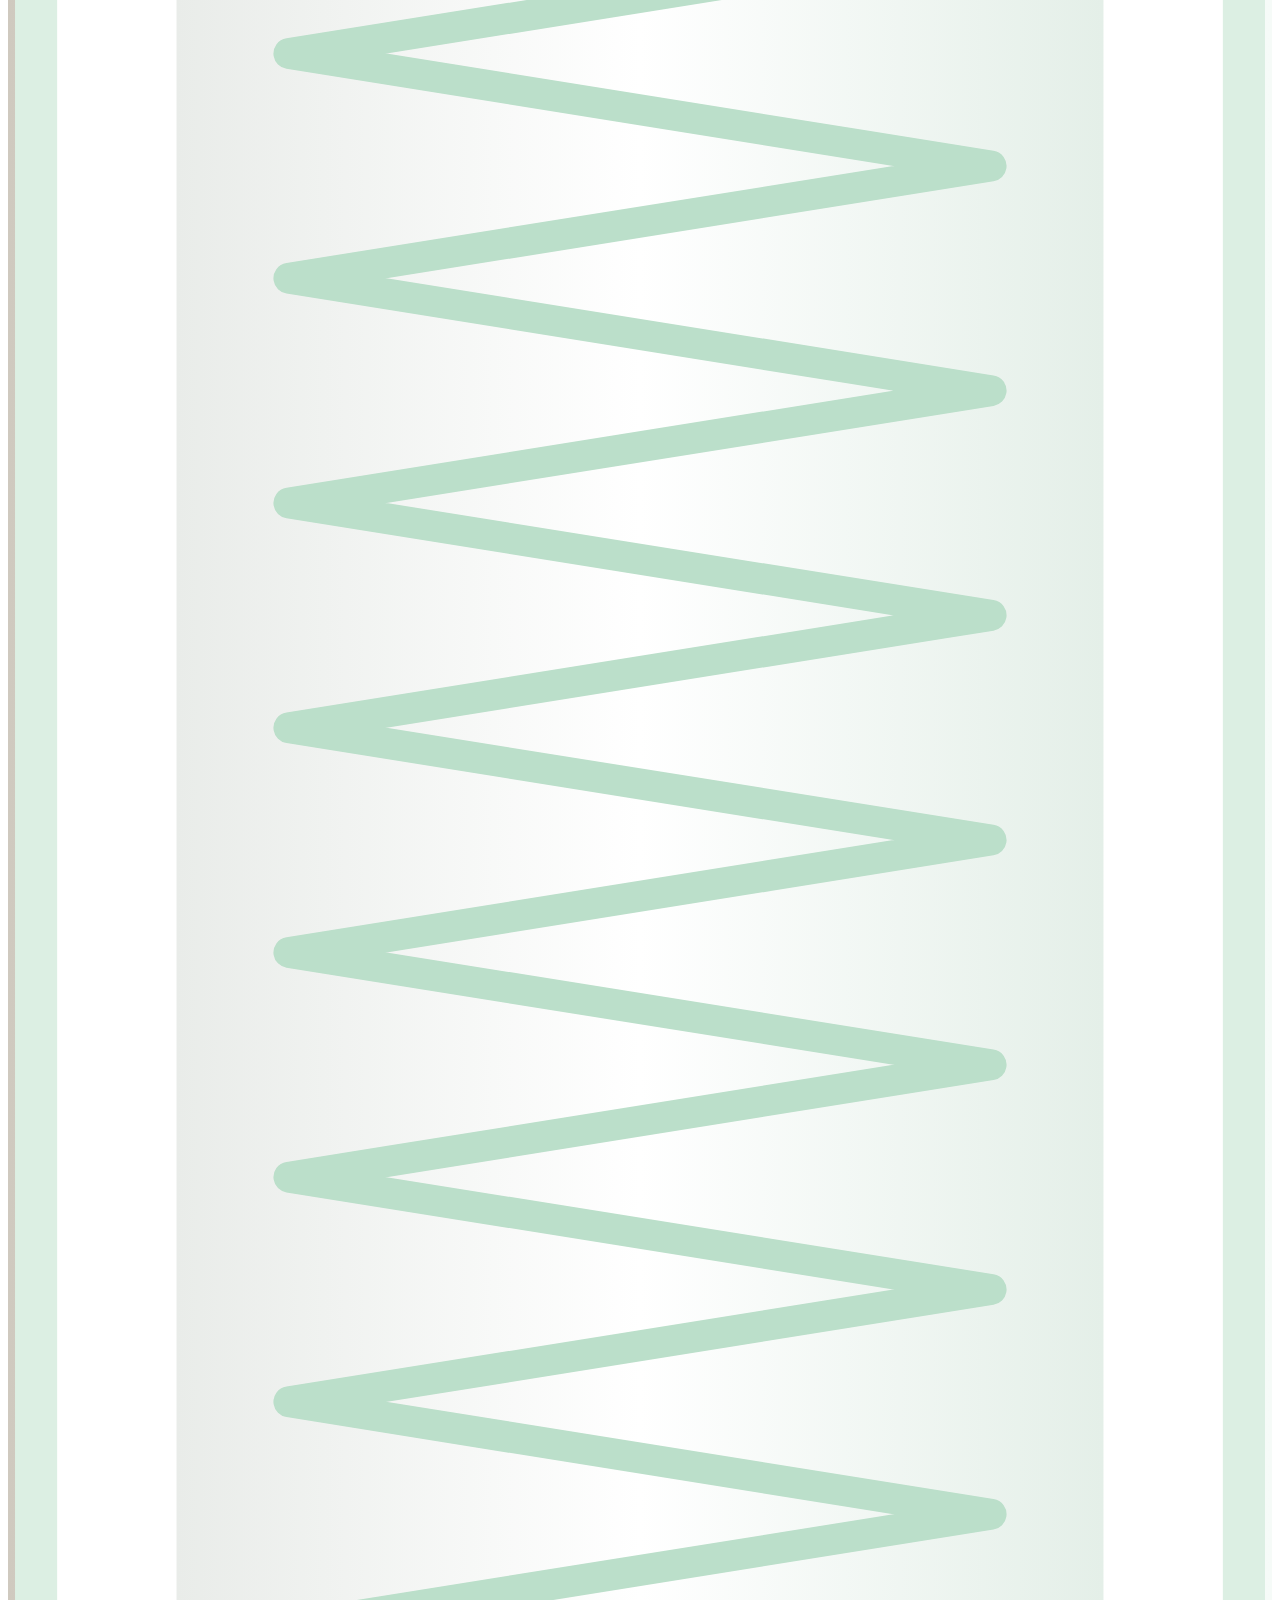
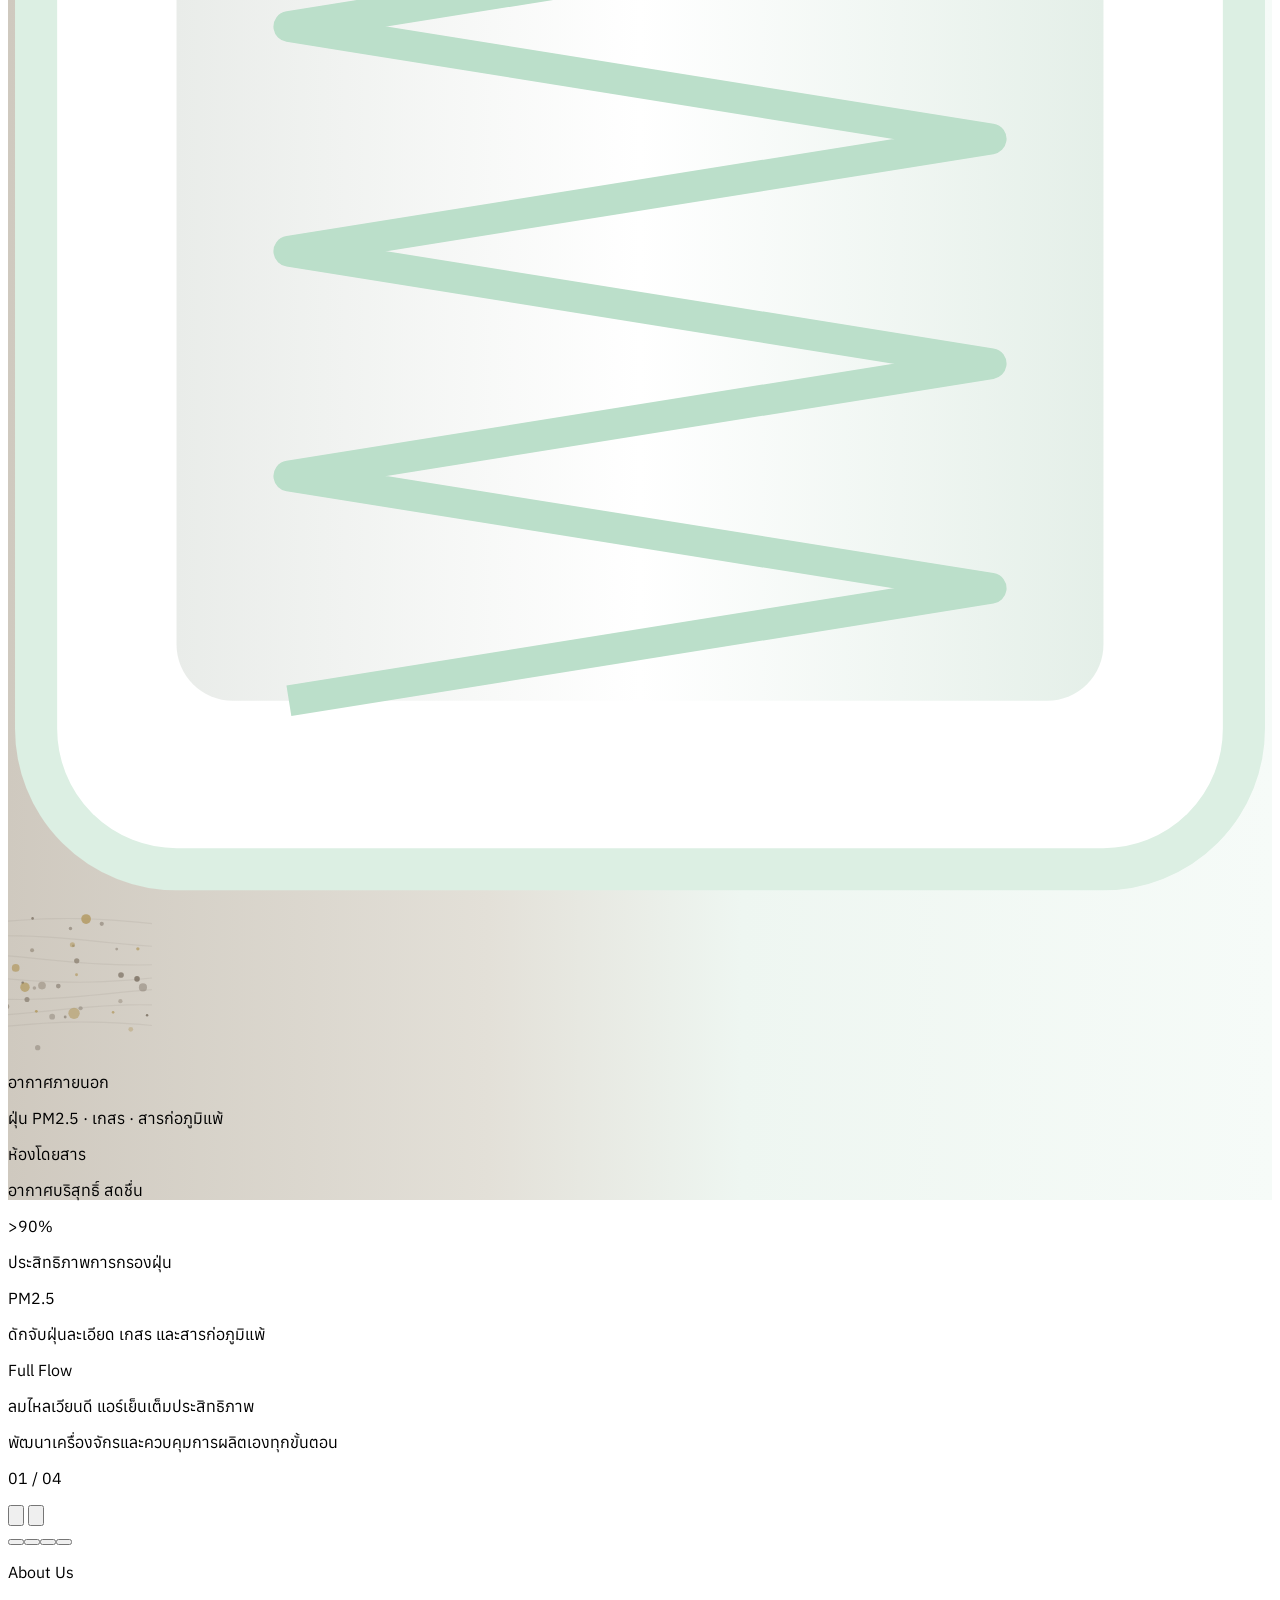
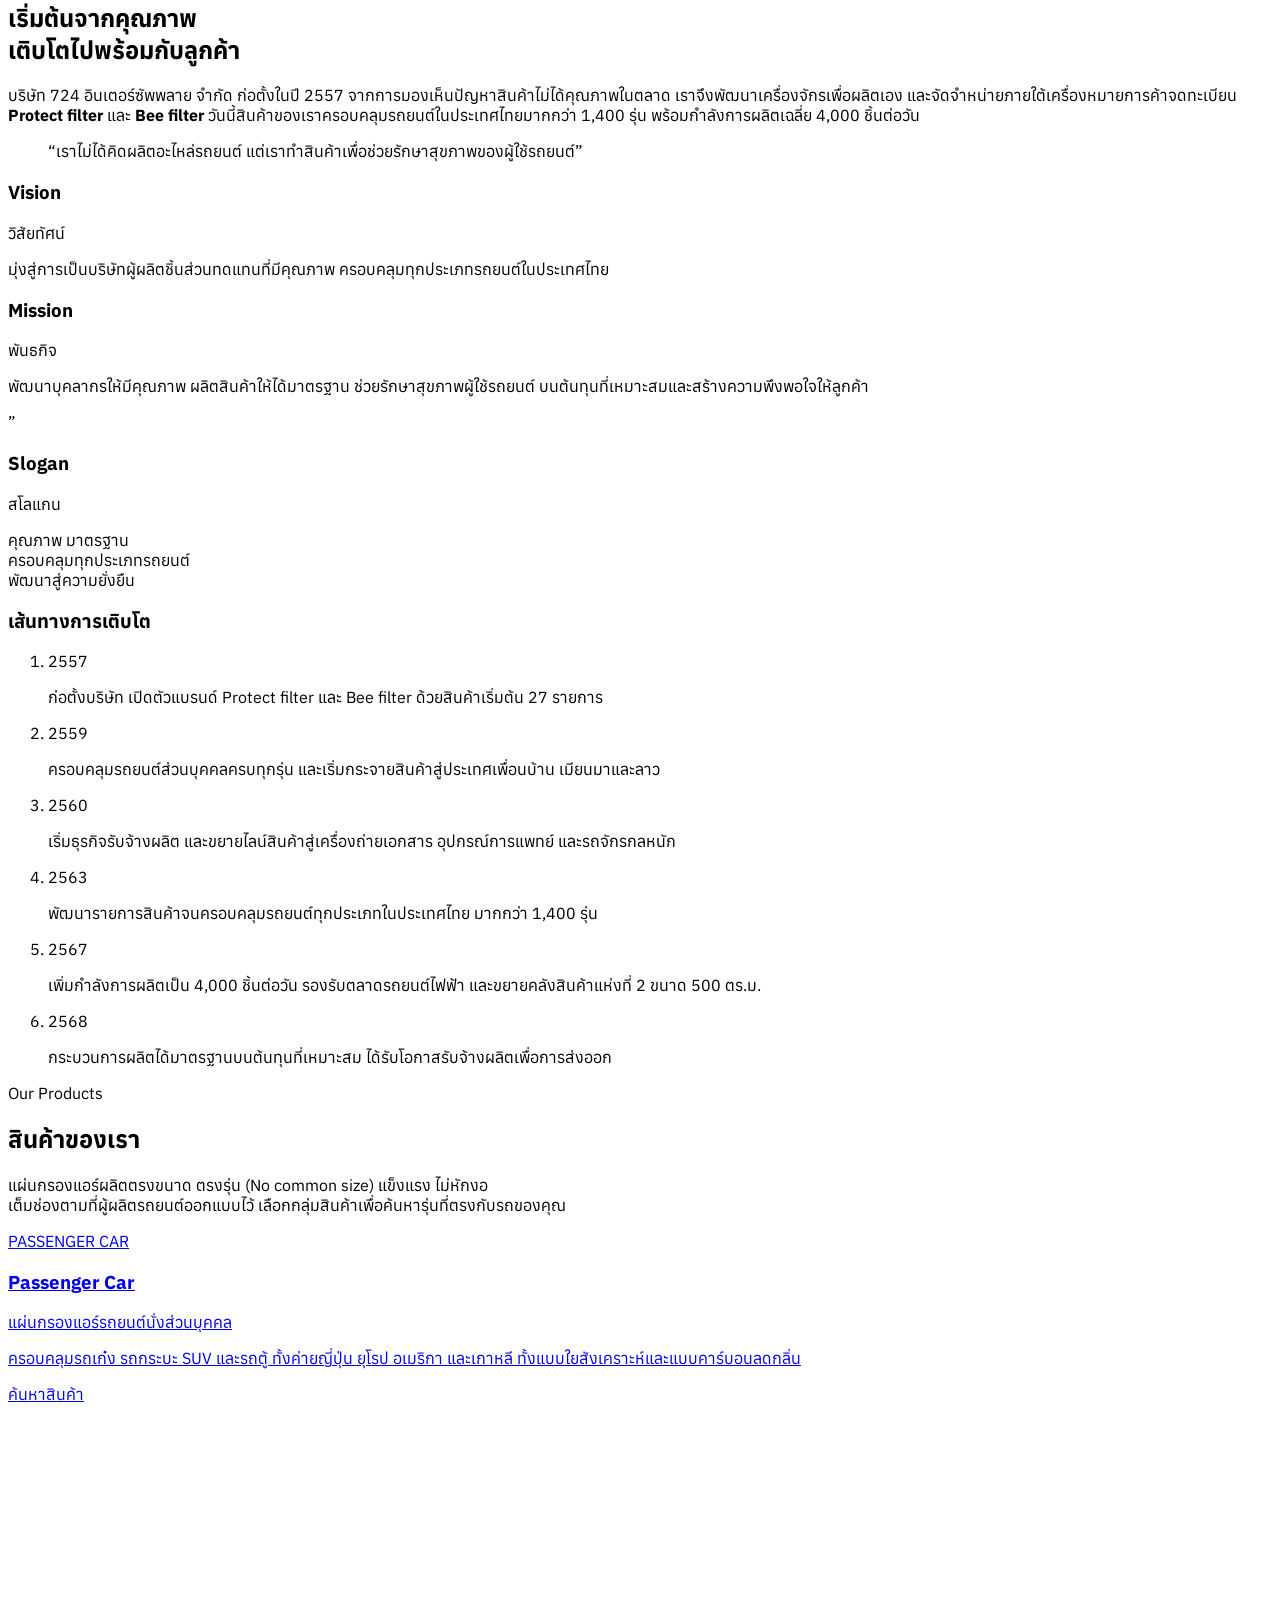
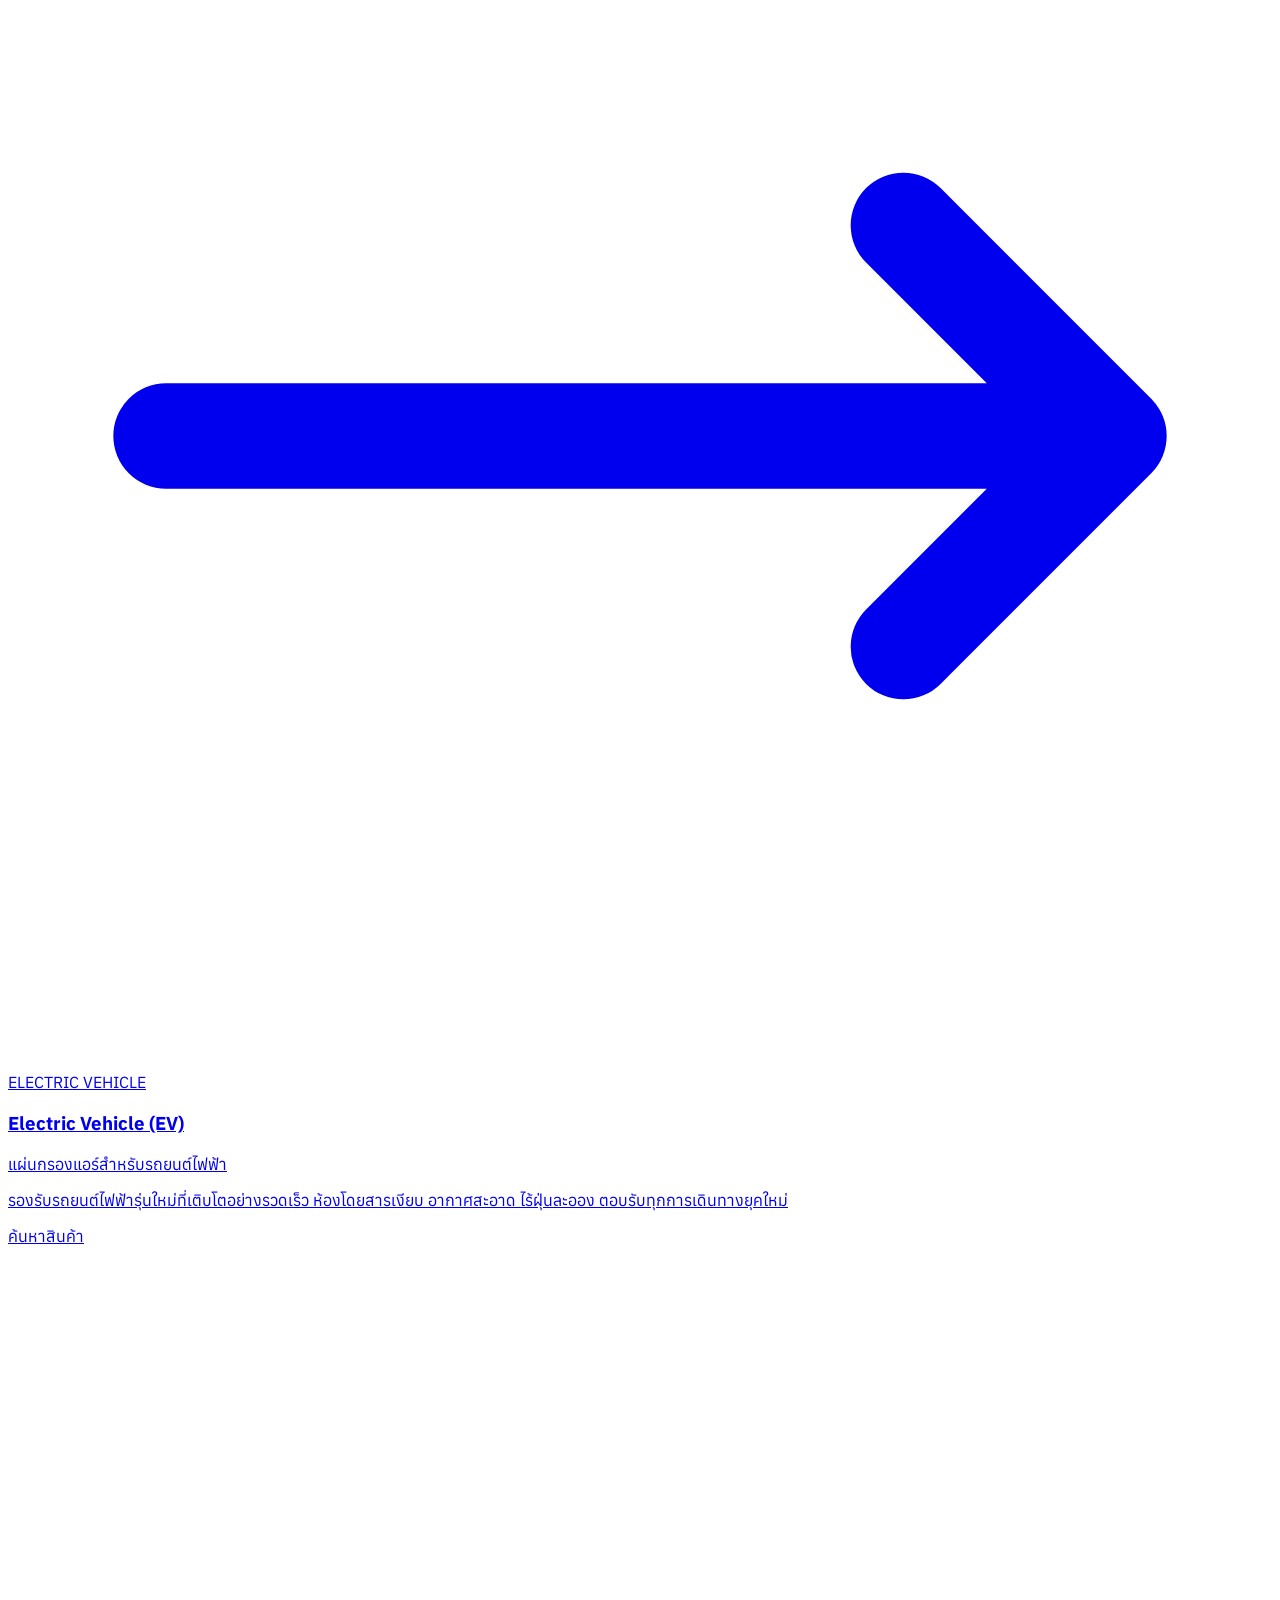
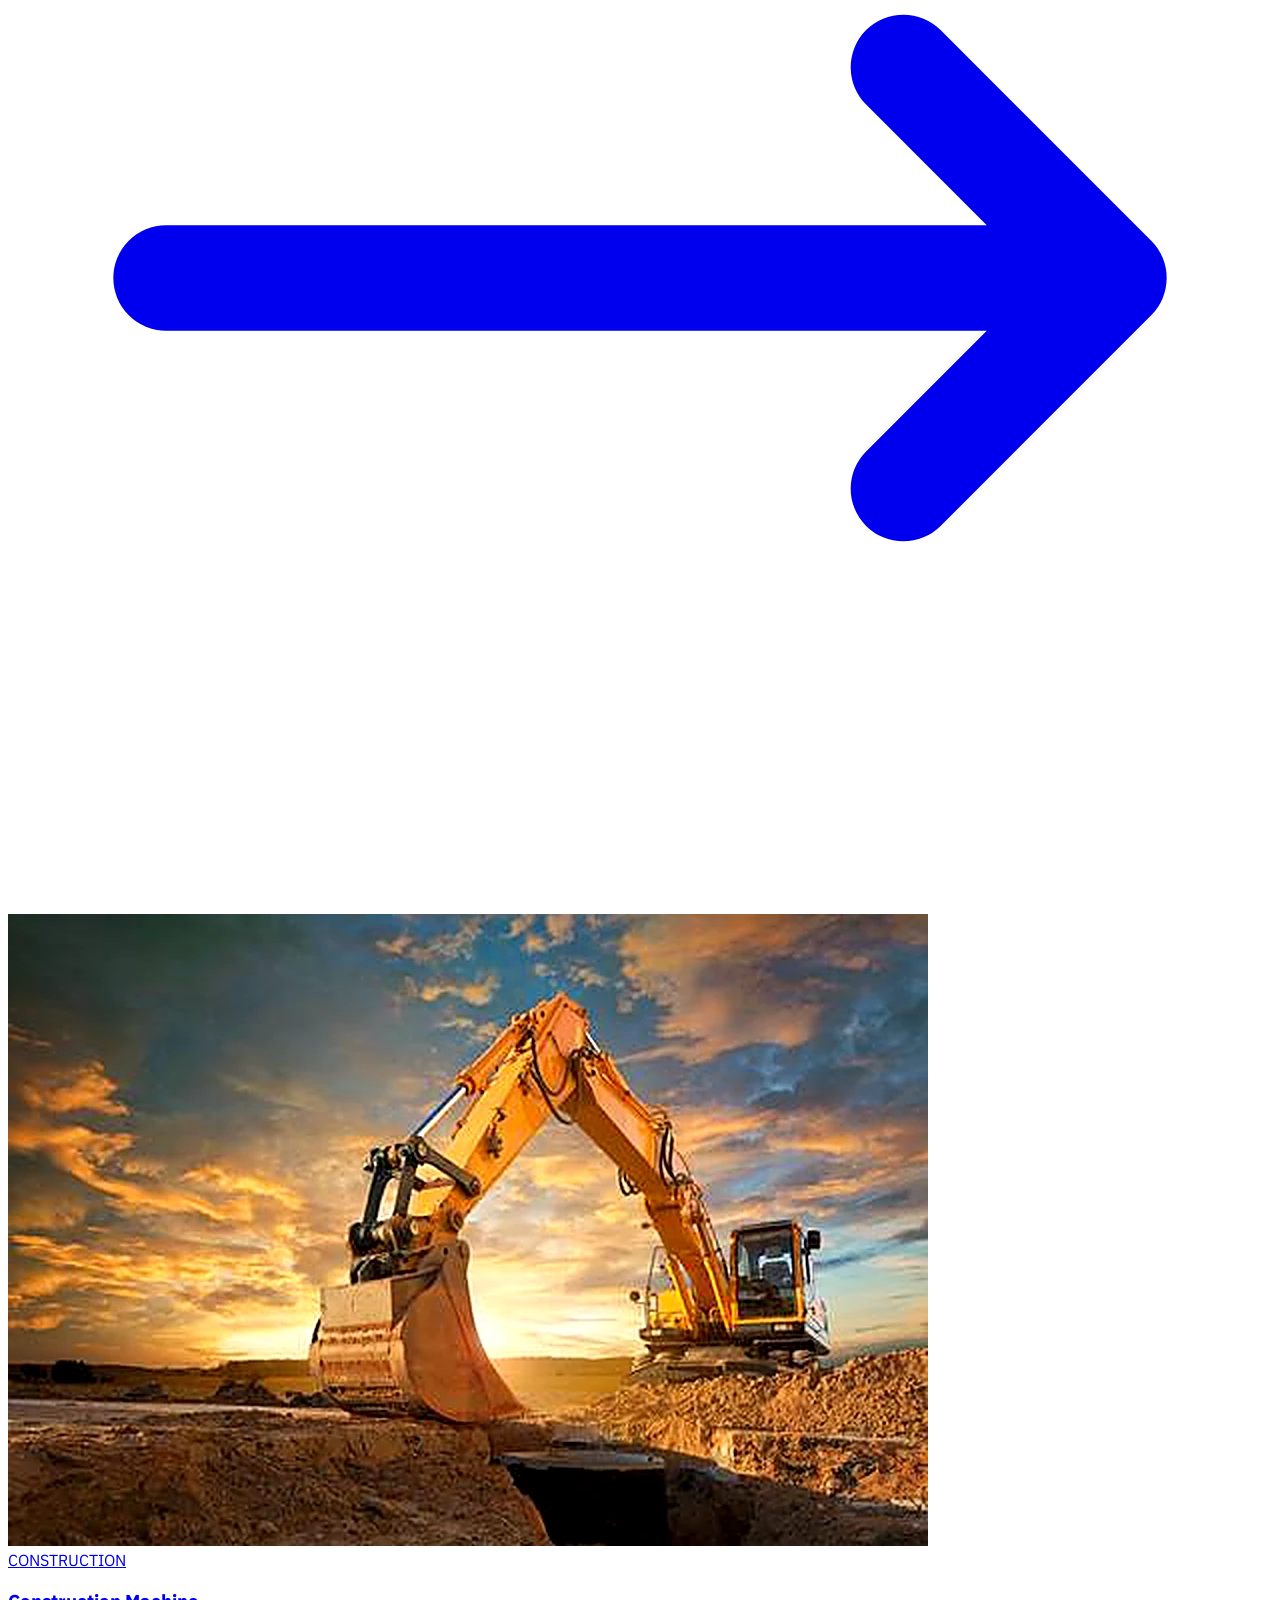
==== commit 9d68f92a: "Remove EN 779 label from dust holding figure Co-Authored-By: Claude Opus 5.5 <noreply@anthropic.com>" ====
--- a/index.html
+++ b/index.html
@@ -621,7 +621,6 @@
               <div>
                 <dt class="text-xs text-slate-500">การเก็บฝุ่น</dt>
                 <dd class="mt-1 font-sans text-xl sm:text-2xl font-semibold text-brand-900">≥700<span class="text-sm"> g/m²</span></dd>
-                <dd class="text-[11px] text-slate-400 font-sans">EN 779</dd>
               </div>
             </dl>
           </div>
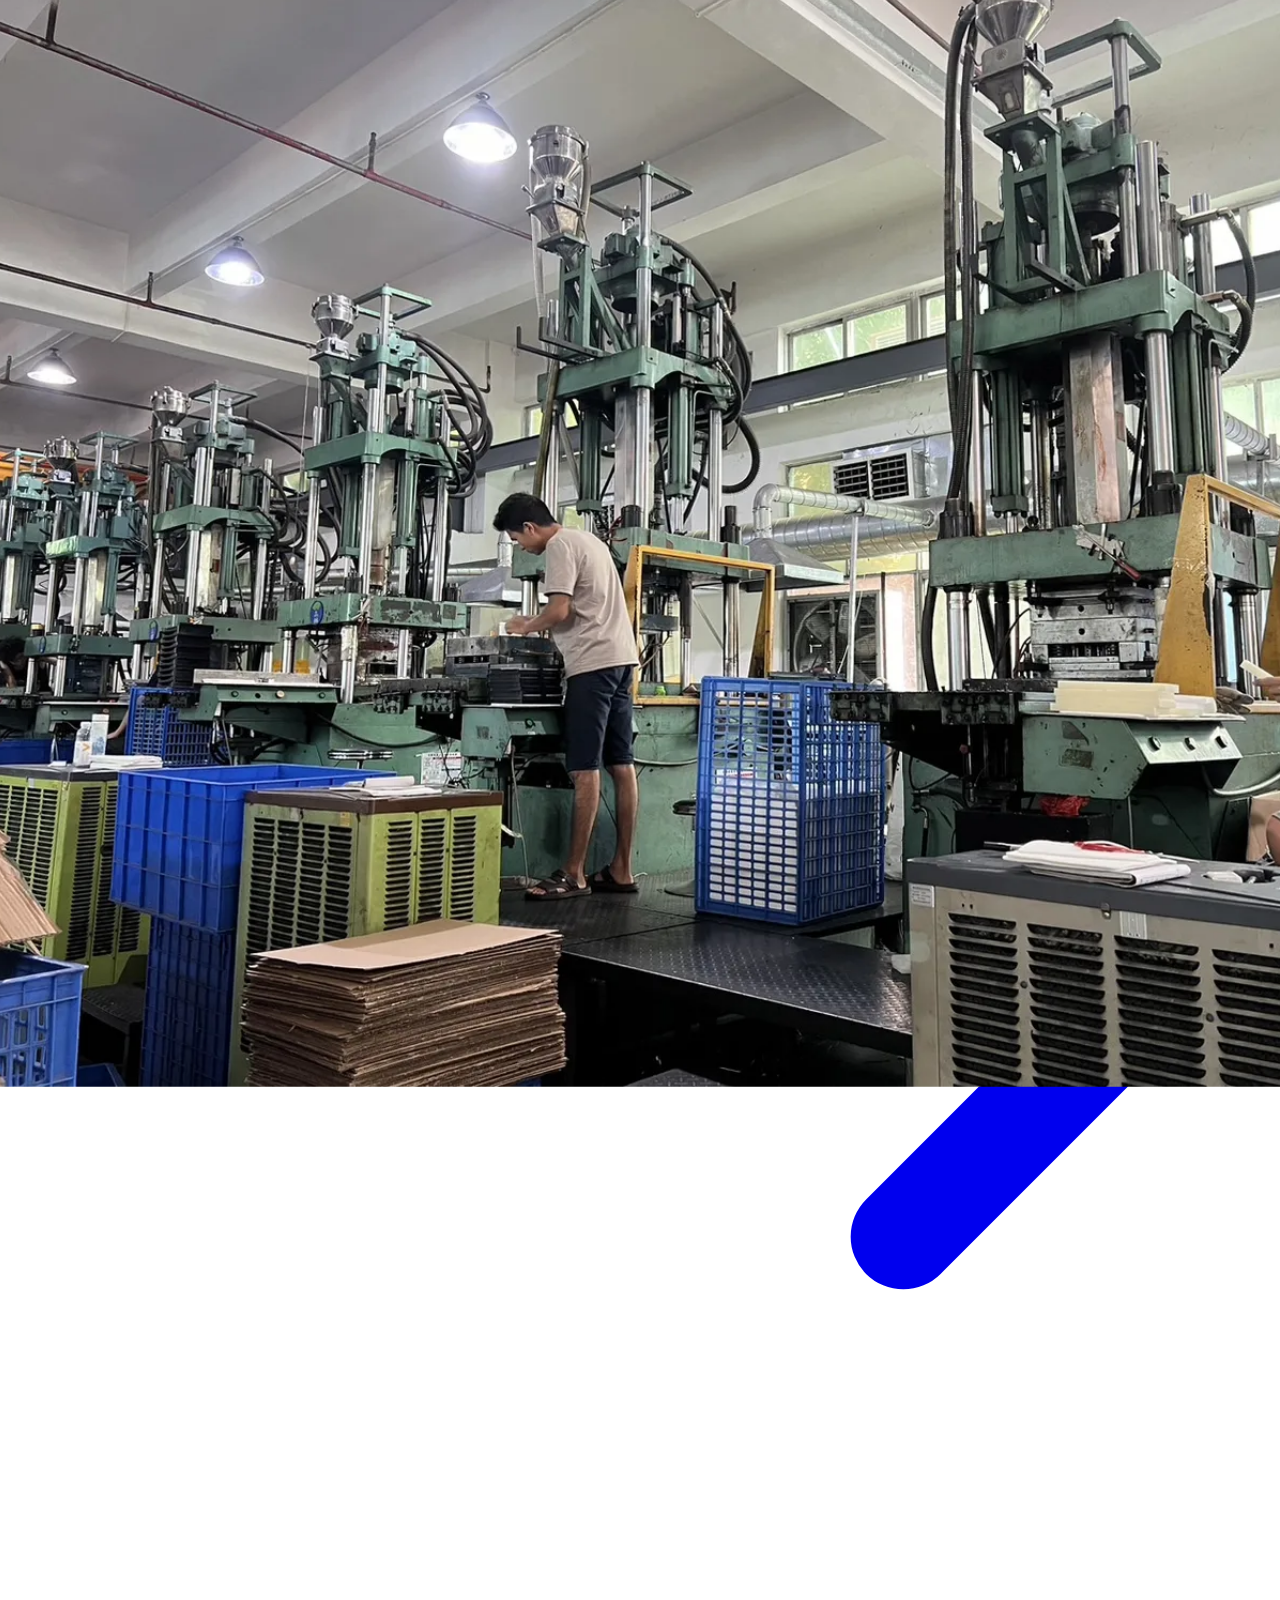
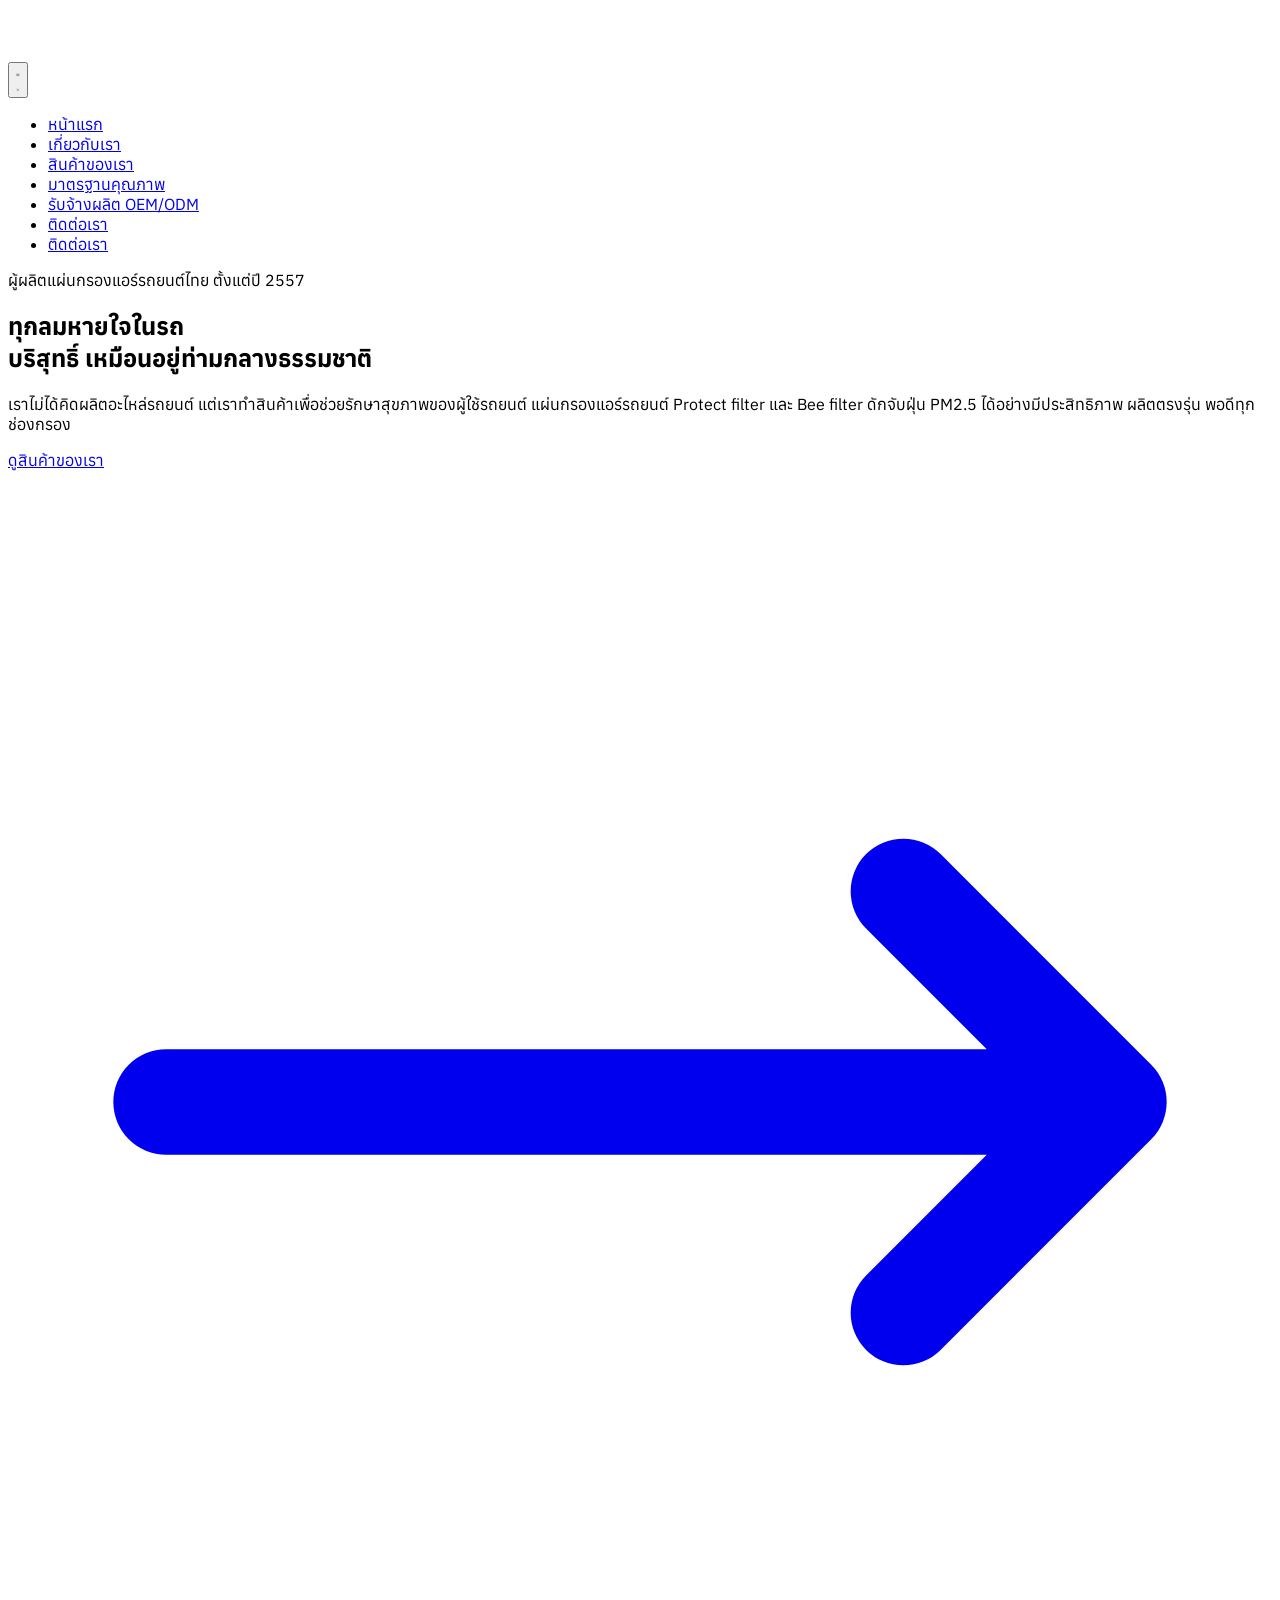
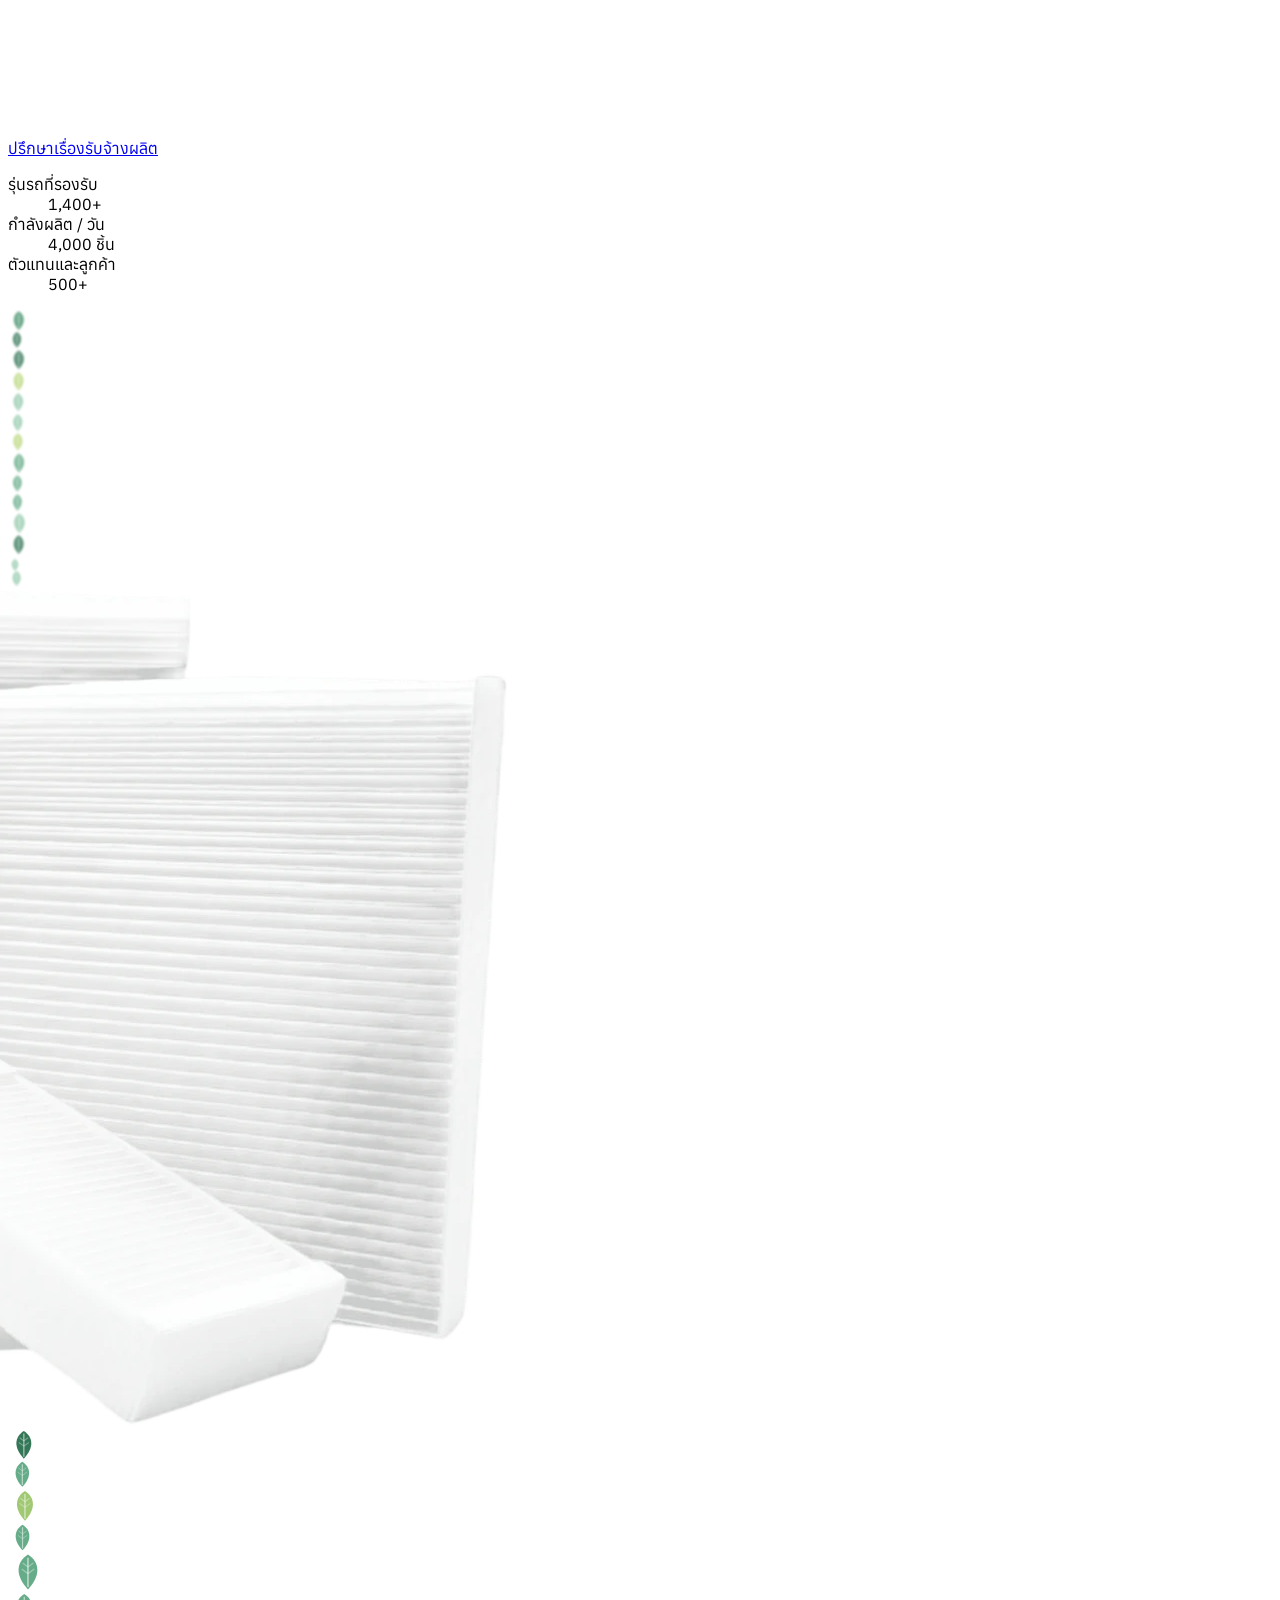
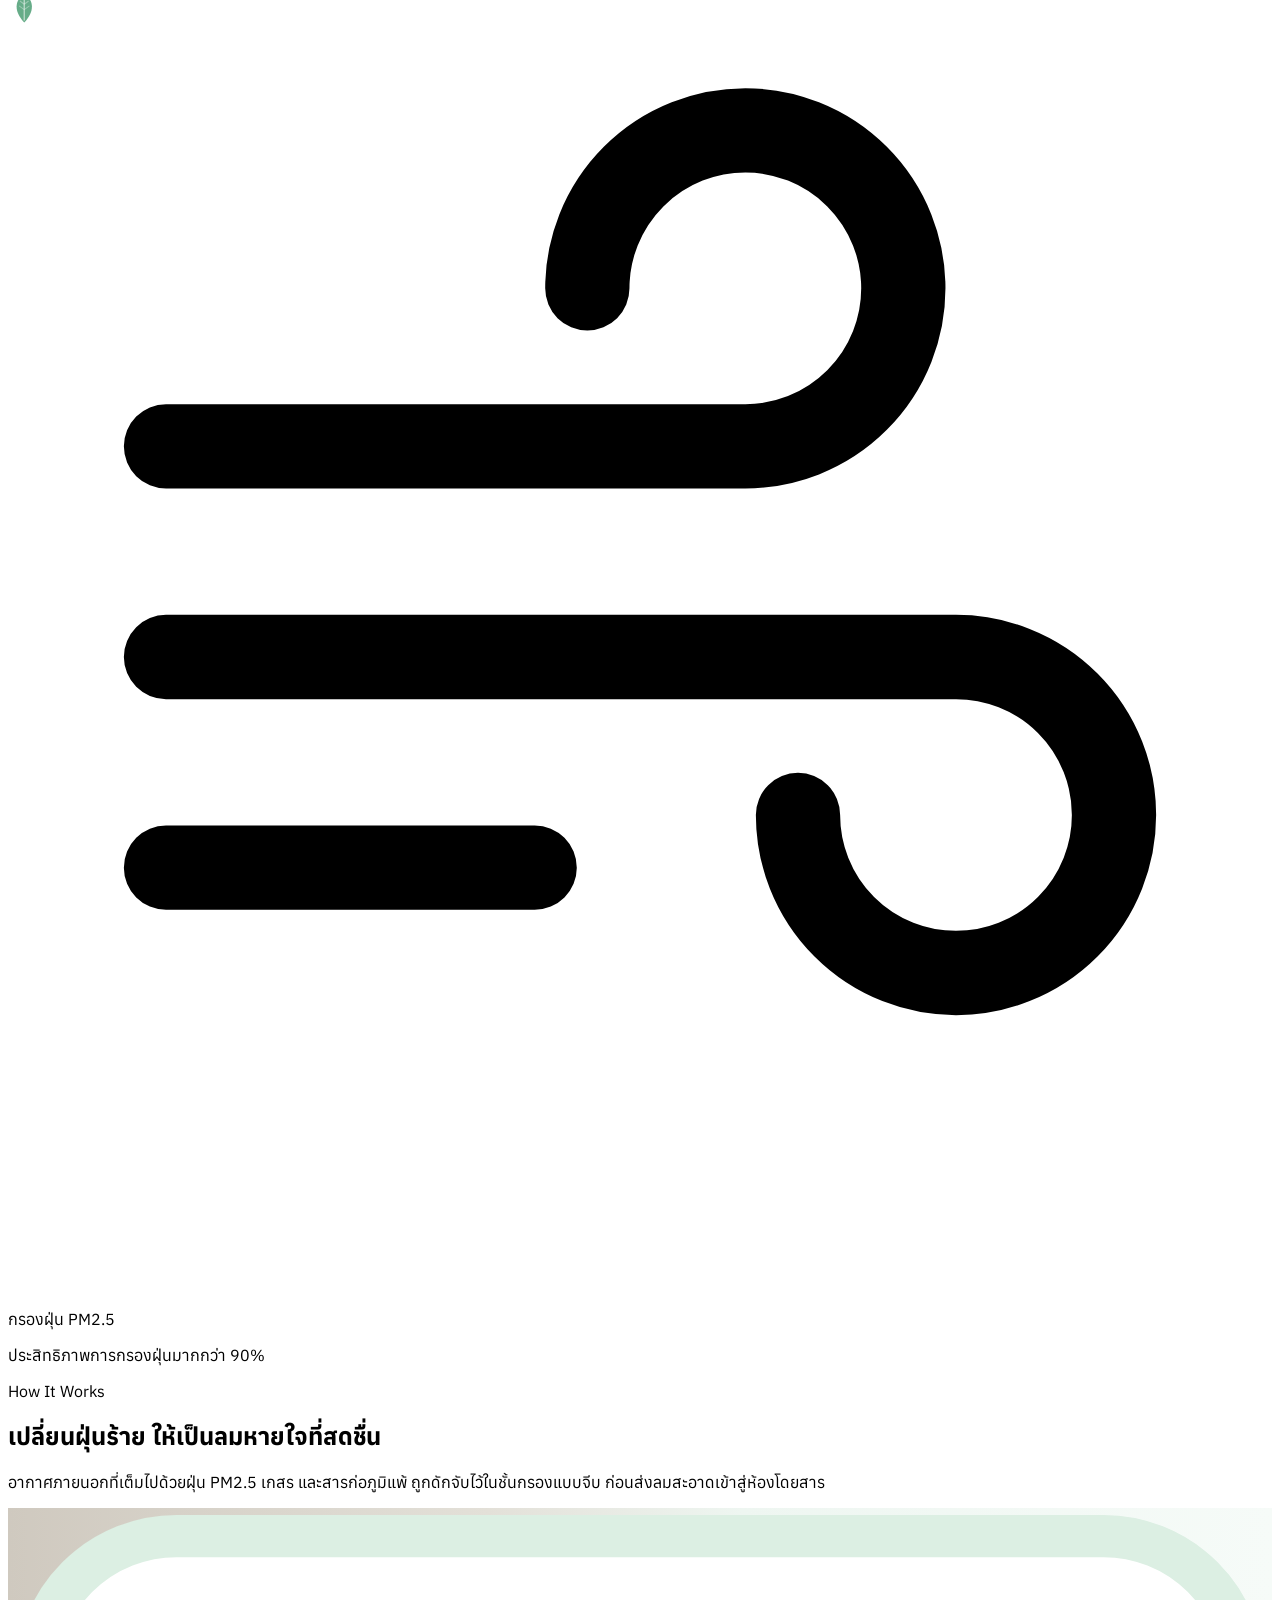
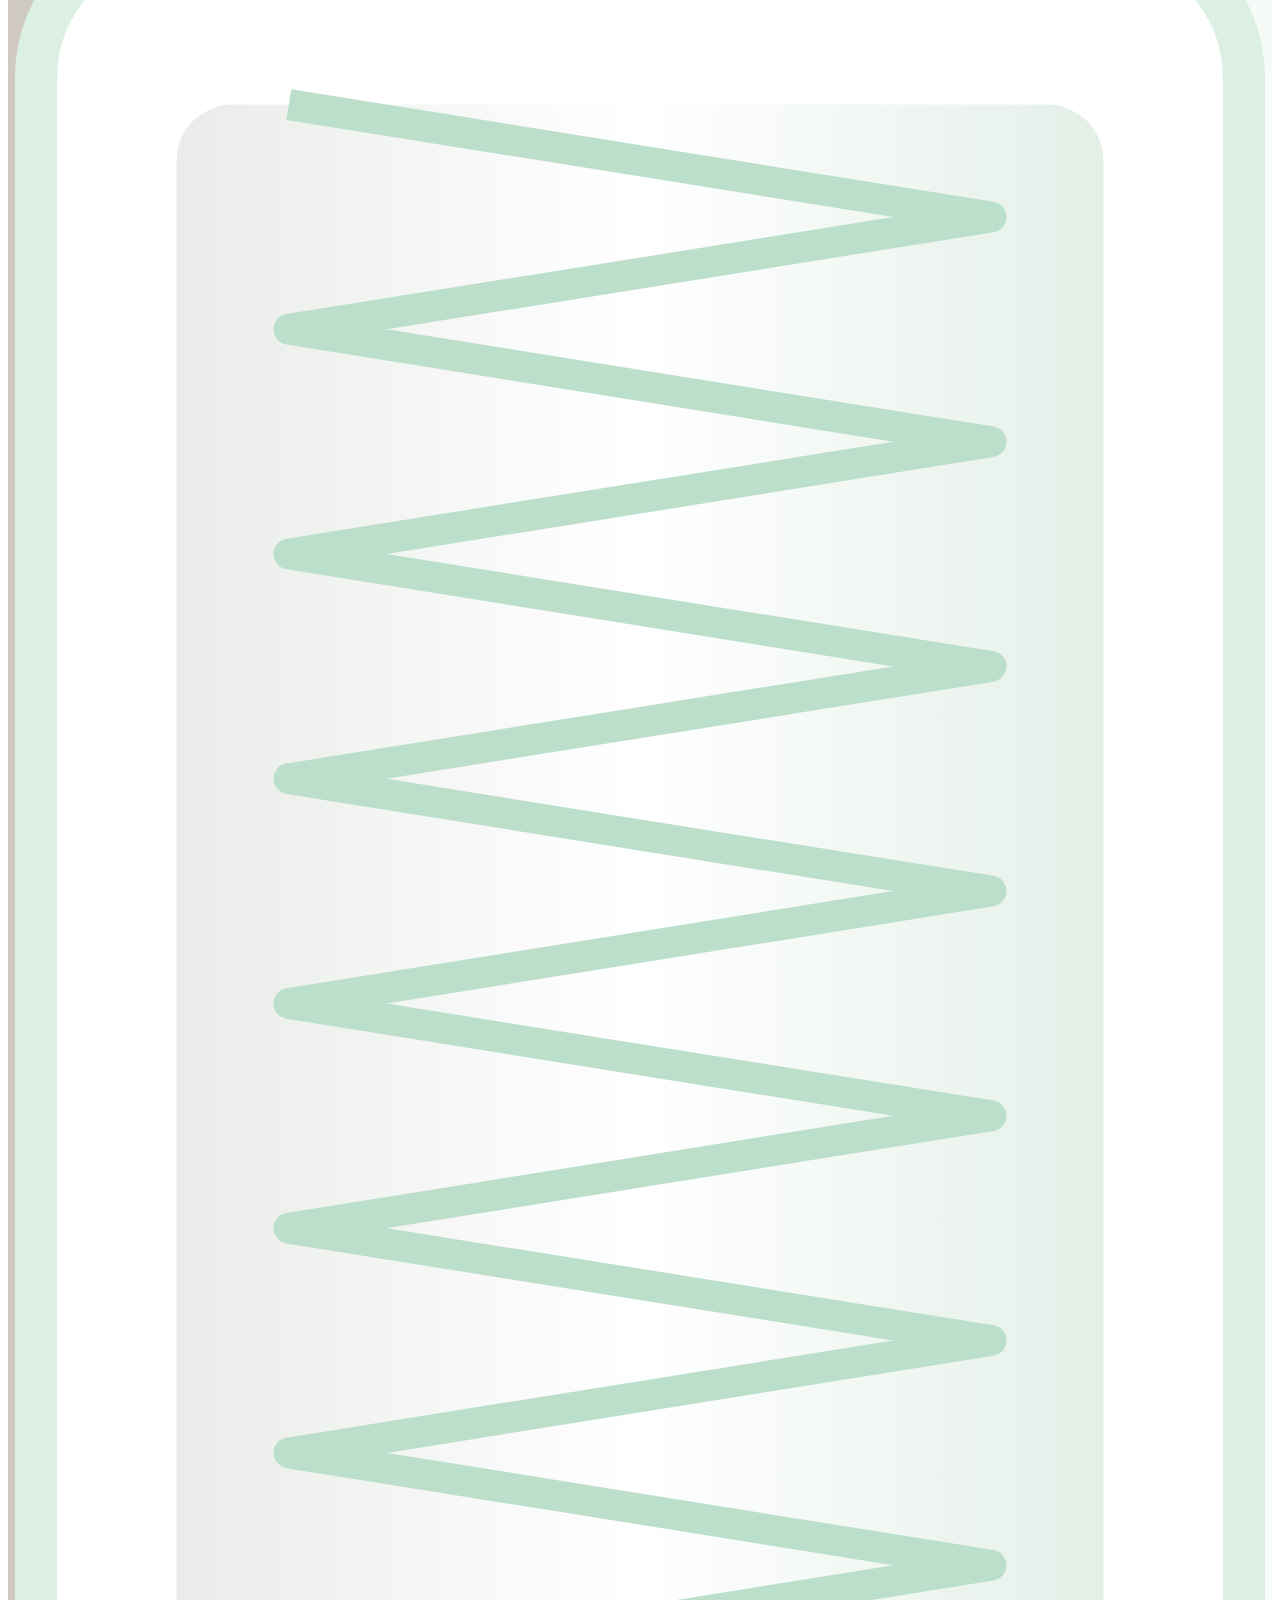
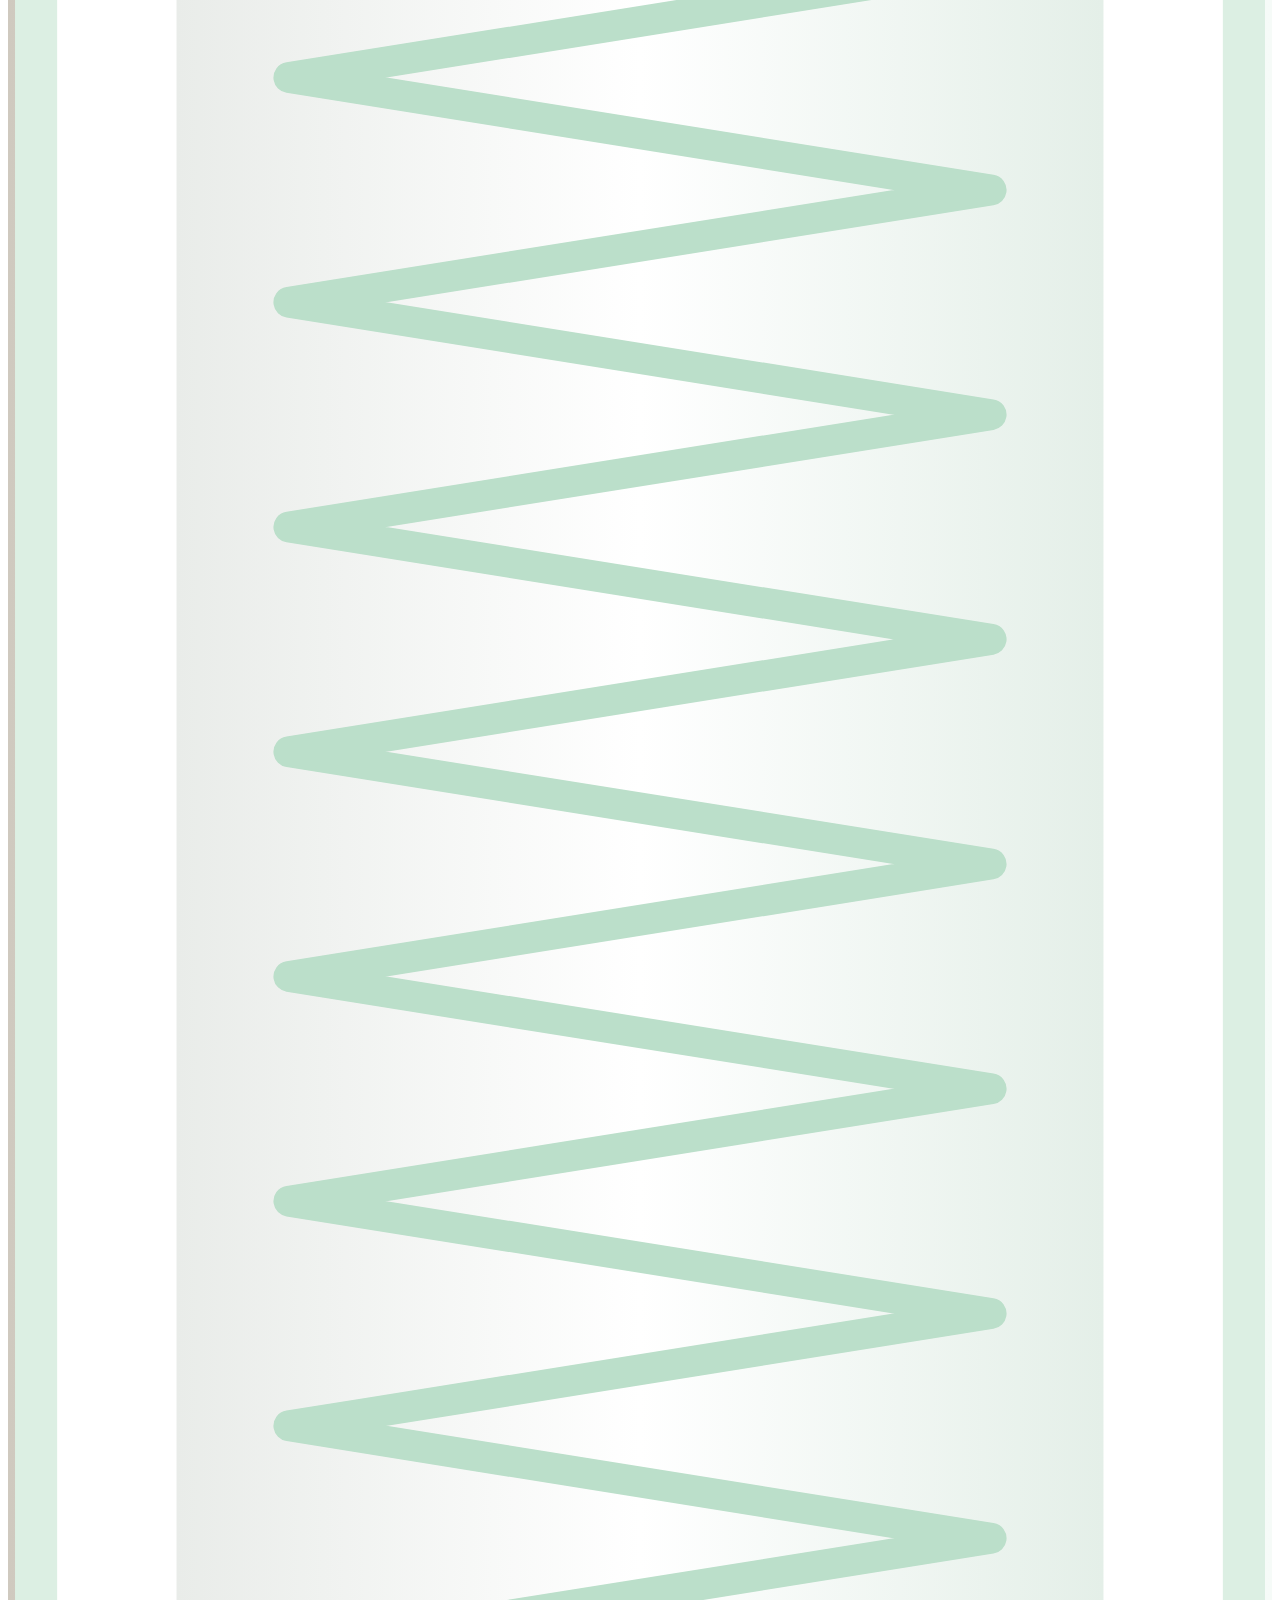
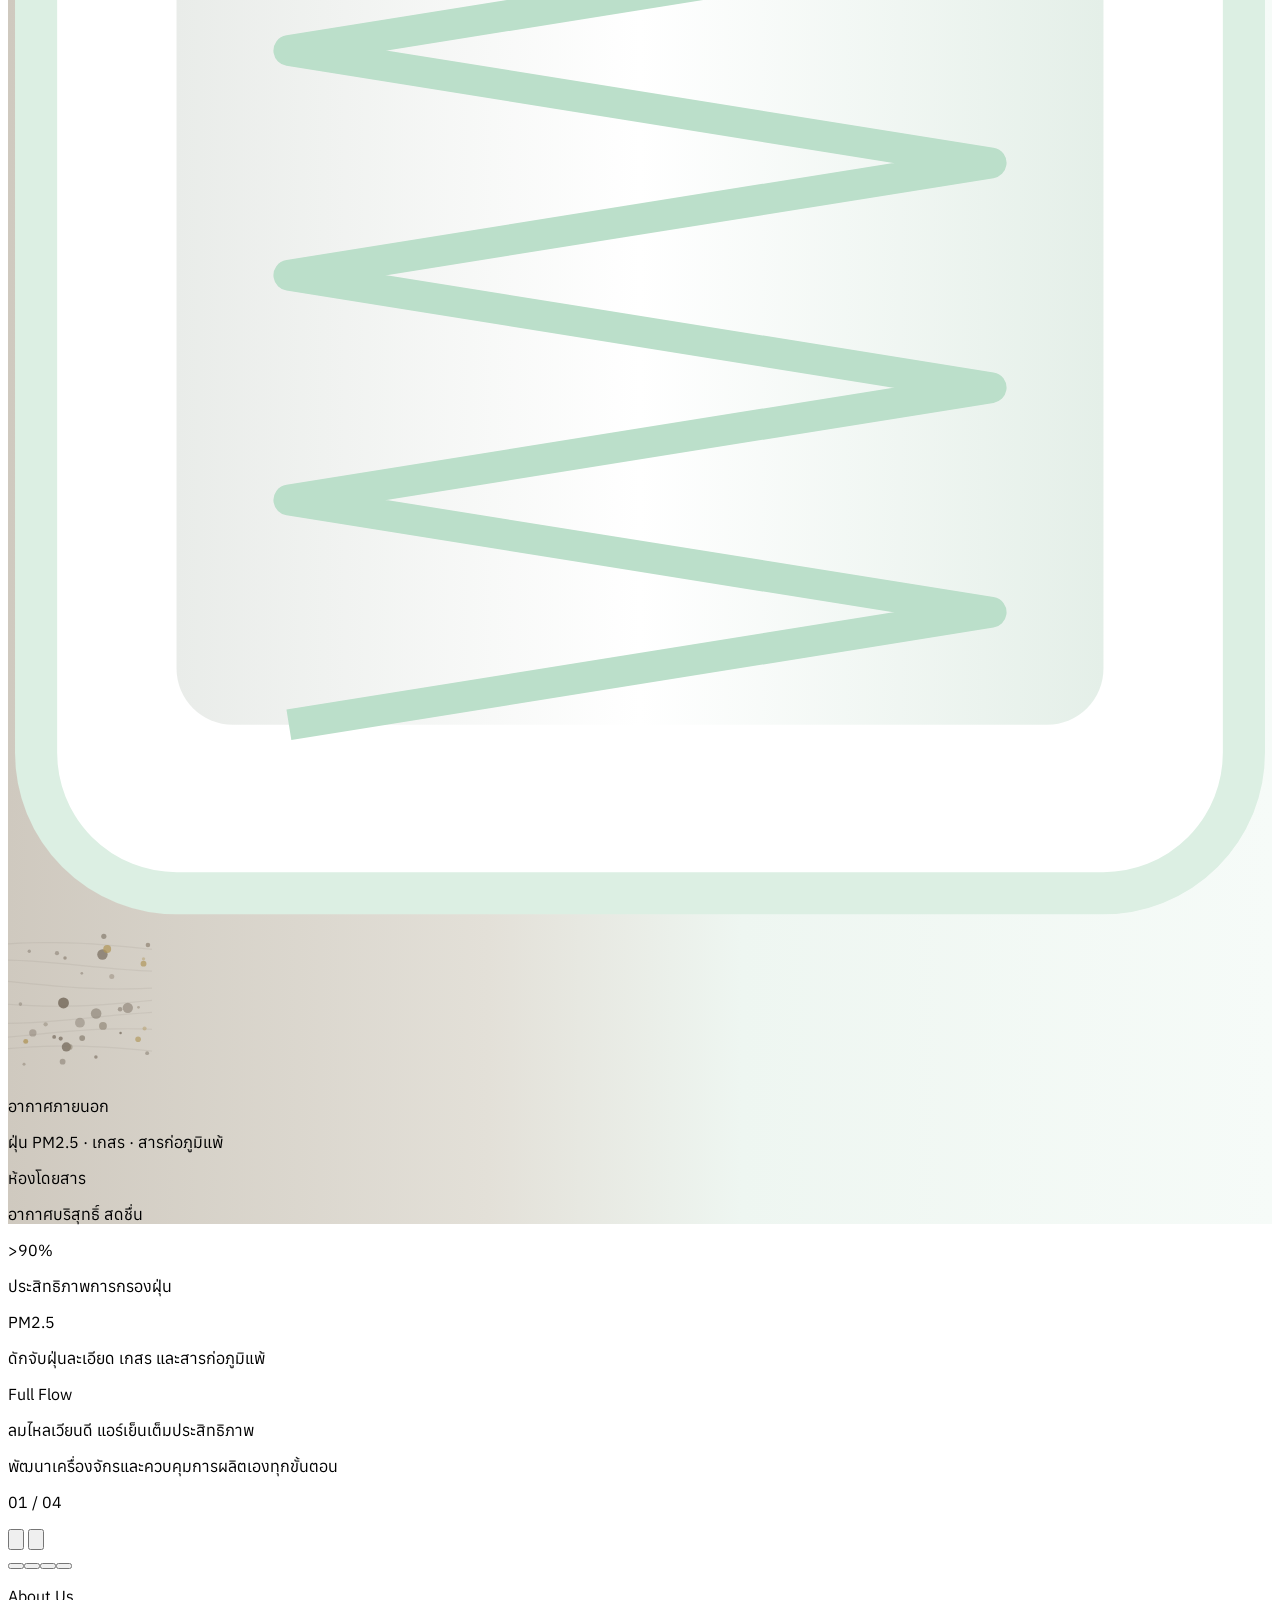
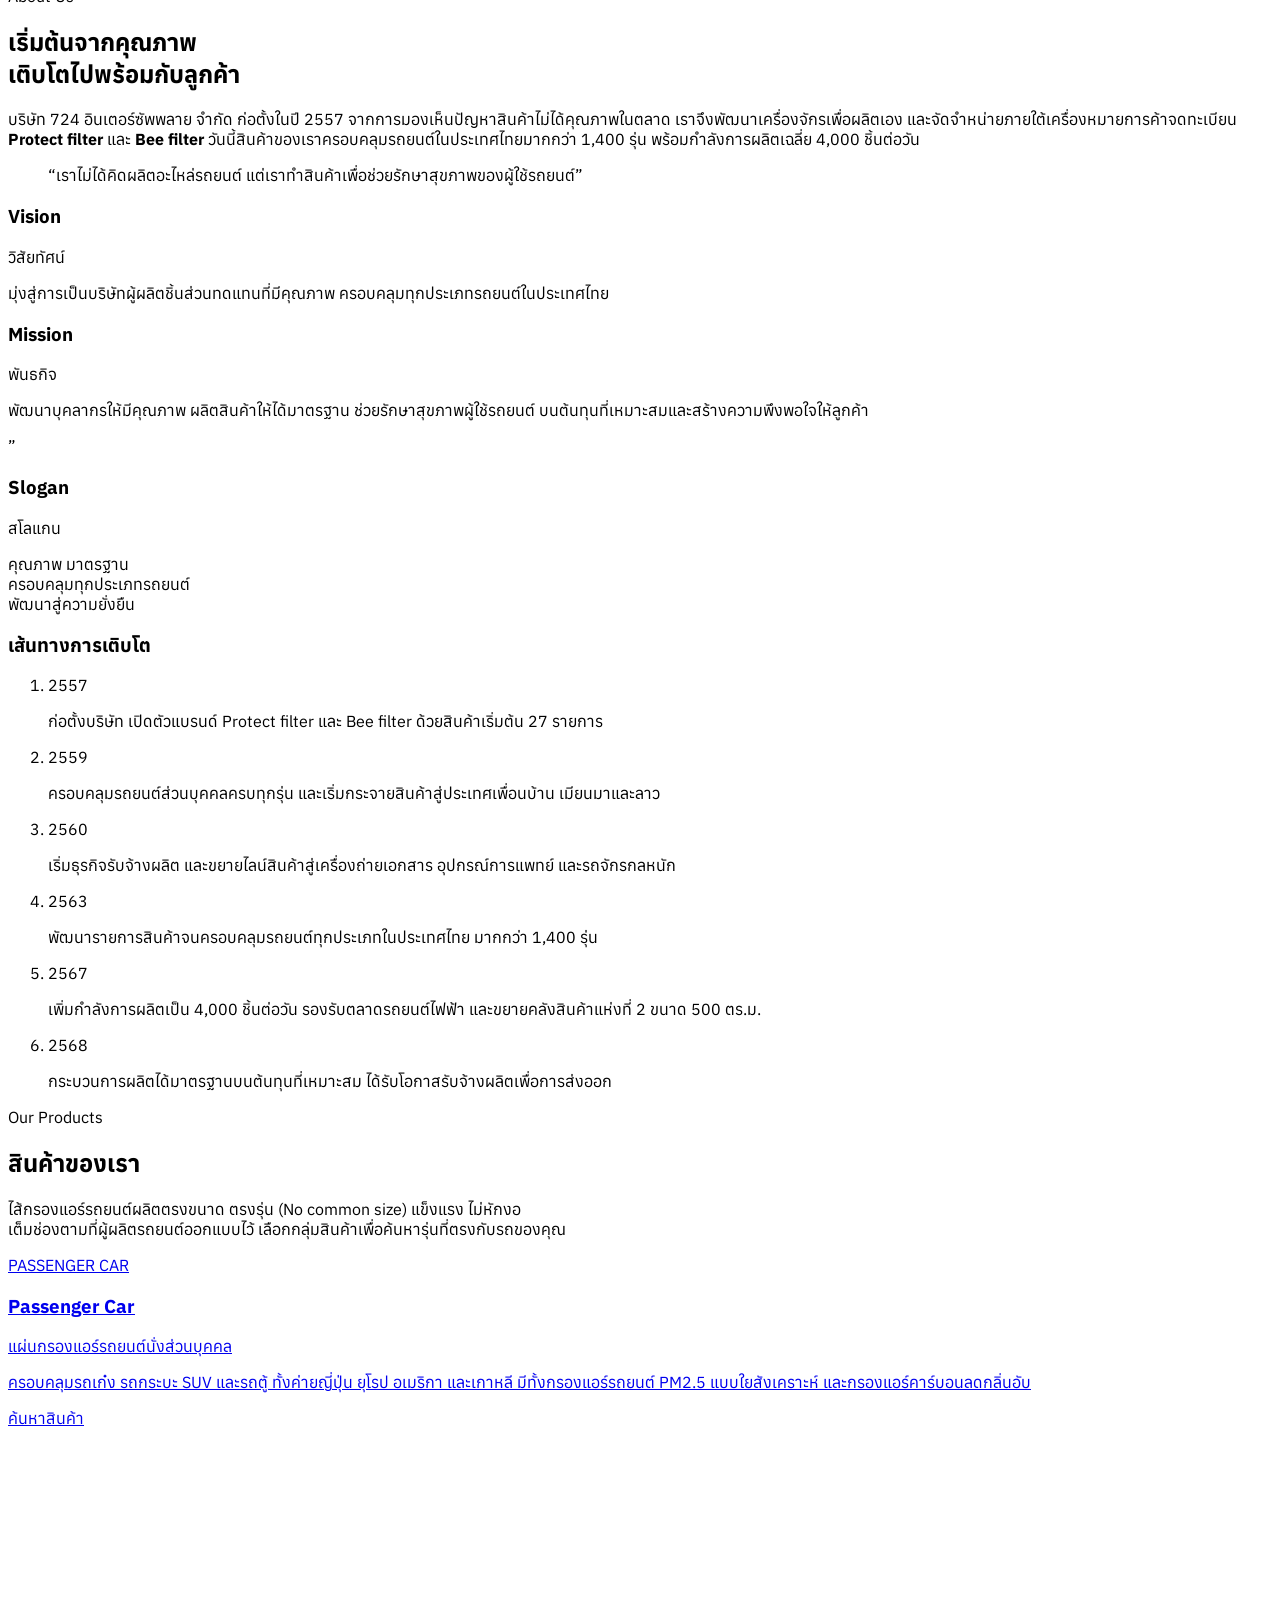
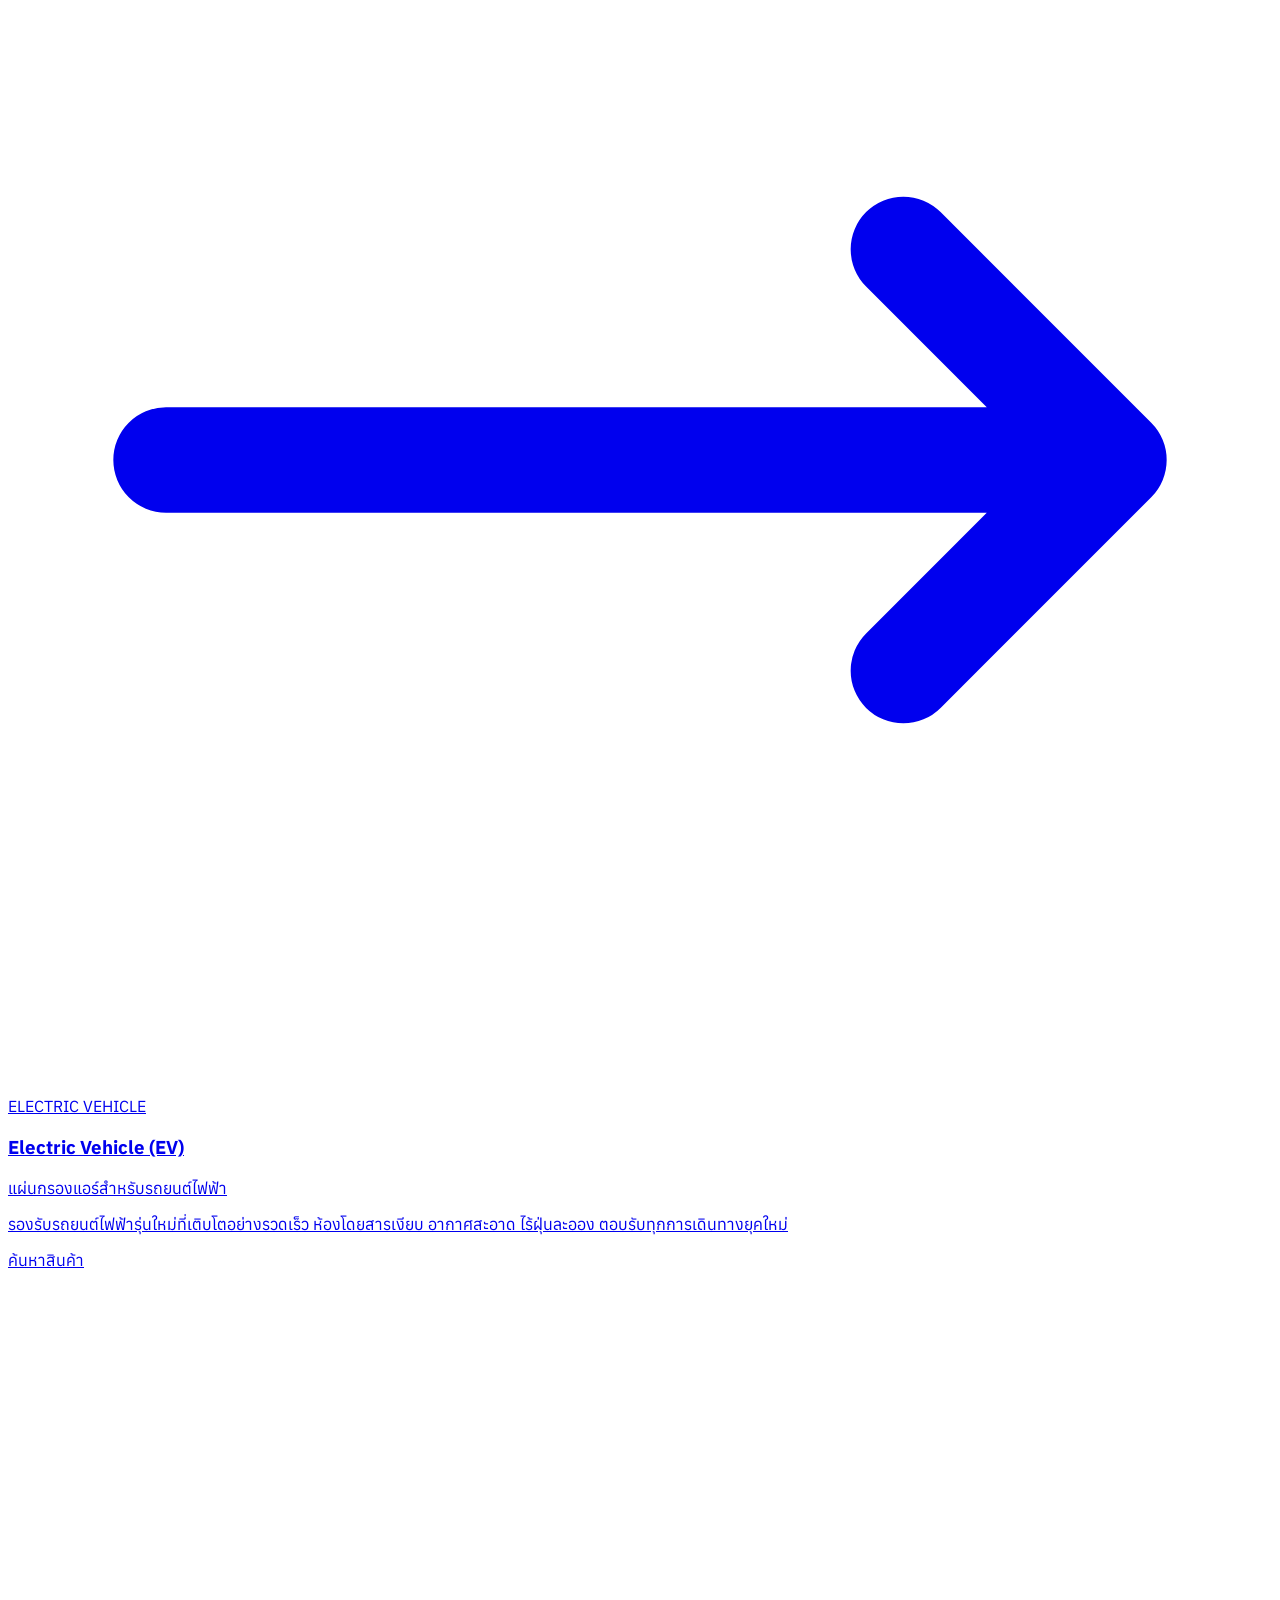
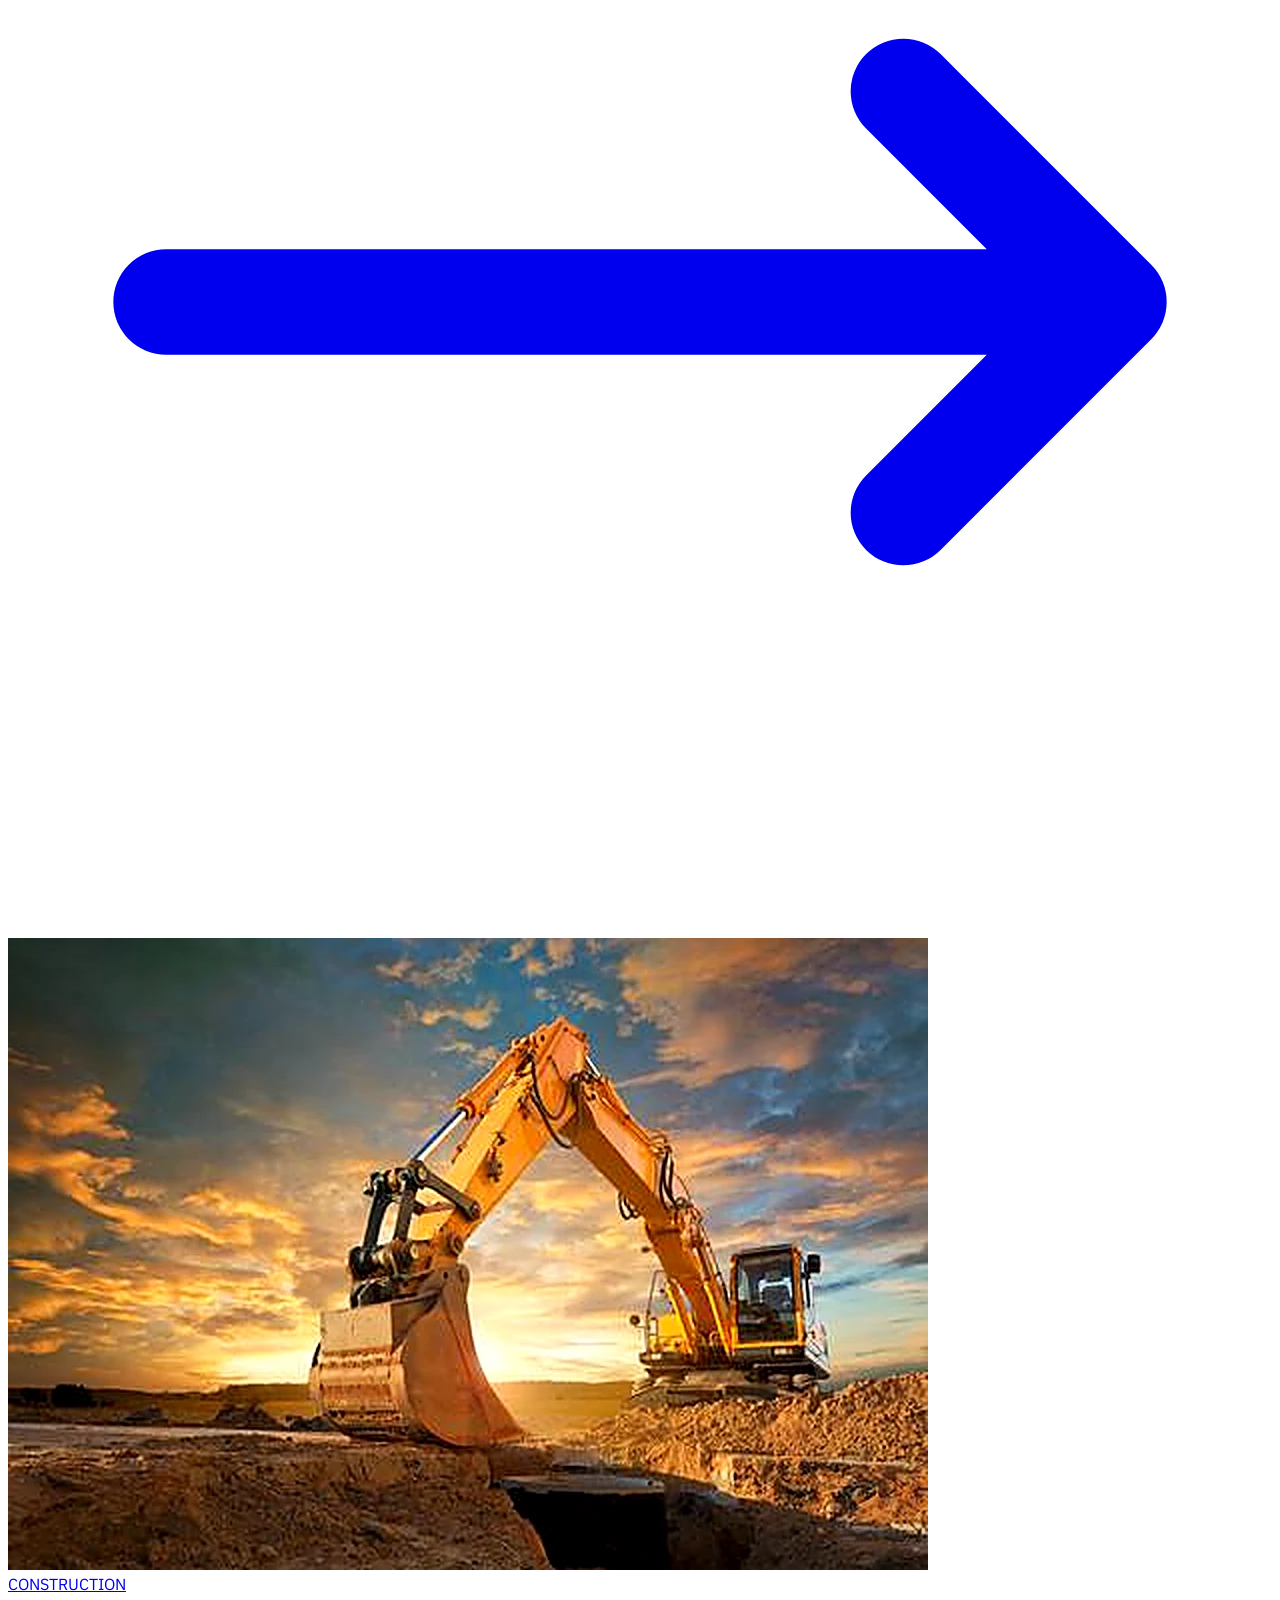
==== commit 39c1c8da: "Add SEO: keywords, structured data, FAQ and knowledge articles - Keyword-focused title/description, " ====
--- a/index.html
+++ b/index.html
@@ -3,9 +3,21 @@
 <head>
   <meta charset="UTF-8" />
   <meta name="viewport" content="width=device-width, initial-scale=1.0" />
-  <title>724 อินเตอร์ซัพพลาย | ผู้ผลิตแผ่นกรองแอร์รถยนต์ Protect filter &amp; Bee filter</title>
-  <meta name="description" content="บริษัท 724 อินเตอร์ซัพพลาย จำกัด ผู้ผลิตแผ่นกรองแอร์รถยนต์แบรนด์ Protect filter และ Bee filter ครอบคลุมรถยนต์มากกว่า 1,400 รุ่น ทั้งรถยนต์นั่ง รถไฟฟ้า EV และเครื่องจักรกลหนัก พร้อมบริการรับจ้างผลิต OEM/ODM" />
+  <title>แผ่นกรองแอร์รถยนต์ PM2.5 ผู้ผลิตไส้กรองแอร์ Protect filter &amp; Bee filter | 724 อินเตอร์ซัพพลาย</title>
+  <meta name="description" content="ผู้ผลิตแผ่นกรองแอร์รถยนต์ (ไส้กรองแอร์) แบรนด์ Protect filter และ Bee filter กรองฝุ่น PM2.5 มากกว่า 90% มีทั้งแบบใยสังเคราะห์และกรองแอร์คาร์บอนลดกลิ่นอับ ครอบคลุมรถยนต์กว่า 1,400 รุ่น รถ EV และเครื่องจักรกลหนัก จำหน่ายราคาส่งและรับผลิต OEM/ODM" />
   <link rel="icon" type="image/png" href="assets/logo-724.png" />
+  <meta name="keywords" content="แผ่นกรองแอร์รถยนต์, กรองแอร์รถยนต์, ไส้กรองแอร์รถยนต์, กรองแอร์รถยนต์ PM2.5, กรองแอร์คาร์บอน, กรองแอร์รถยนต์ราคาส่ง, Protect filter, Bee filter" />
+  <link rel="canonical" href="https://www.724intersupply.com/" />
+  <meta property="og:type" content="website" />
+  <meta property="og:site_name" content="724 Inter Supply" />
+  <meta property="og:title" content="แผ่นกรองแอร์รถยนต์ PM2.5 | Protect filter &amp; Bee filter" />
+  <meta property="og:description" content="ผู้ผลิตแผ่นกรองแอร์รถยนต์ (ไส้กรองแอร์) แบรนด์ Protect filter และ Bee filter กรองฝุ่น PM2.5 มากกว่า 90% มีทั้งแบบใยสังเคราะห์และกรองแอร์คาร์บอนลดกลิ่นอับ ครอบคลุมรถยนต์กว่า 1,400 รุ่น รถ EV และเครื่องจักรกลหนัก จำหน่ายราคาส่งและรับผลิต OEM/ODM" />
+  <meta property="og:url" content="https://www.724intersupply.com/" />
+  <meta property="og:image" content="https://www.724intersupply.com/assets/hero-filters.webp" />
+  <meta property="og:locale" content="th_TH" />
+  <meta name="twitter:card" content="summary_large_image" />
+  <!-- ข้อมูลโครงสร้างสำหรับ Google (องค์กร + คำถามที่พบบ่อย) -->
+  <script type="application/ld+json">{"@context": "https://schema.org", "@graph": [{"@type": "Organization", "@id": "https://www.724intersupply.com/#org", "name": "724 Inter Supply Co., Ltd.", "alternateName": "บริษัท 724 อินเตอร์ซัพพลาย จำกัด", "url": "https://www.724intersupply.com/", "logo": "https://www.724intersupply.com/assets/logo-724.png", "email": "marketing@724intersupply.com", "telephone": "+66-87-719-7525", "foundingDate": "2014", "brand": [{"@type": "Brand", "name": "Protect filter"}, {"@type": "Brand", "name": "Bee filter"}], "address": {"@type": "PostalAddress", "streetAddress": "66 ซอยแสมดำ 13 แขวงแสมดำ เขตบางขุนเทียน", "addressLocality": "กรุงเทพมหานคร", "postalCode": "10150", "addressCountry": "TH"}, "sameAs": ["https://www.protectcabinfilter.com"]}, {"@type": "WebSite", "@id": "https://www.724intersupply.com/#website", "url": "https://www.724intersupply.com/", "name": "724 Inter Supply", "inLanguage": ["th", "en", "zh-Hant"], "publisher": {"@id": "https://www.724intersupply.com/#org"}}, {"@type": "FAQPage", "mainEntity": [{"@type": "Question", "name": "กรองแอร์รถยนต์ควรเปลี่ยนเมื่อไหร่?", "acceptedAnswer": {"@type": "Answer", "text": "โดยทั่วไปแนะนำให้เปลี่ยนทุก 10,000–15,000 กิโลเมตร หรือทุก 6–12 เดือน หากขับในเมืองที่ฝุ่นเยอะ ช่วงค่า PM2.5 สูง หรือใช้เส้นทางลูกรัง ควรเปลี่ยนเร็วขึ้น และตรวจสอบคู่มือประจำรถประกอบ"}}, {"@type": "Question", "name": "อาการกรองแอร์รถยนต์ตันเป็นอย่างไร?", "acceptedAnswer": {"@type": "Answer", "text": "สังเกตได้จากลมแอร์ออกเบาลง แอร์ไม่เย็นเท่าเดิม มีกลิ่นอับเมื่อเปิดแอร์ ฝุ่นเกาะคอนโซลเร็ว และกระจกเป็นฝ้าง่าย หากมีอาการเหล่านี้ควรตรวจและเปลี่ยนกรองแอร์"}}, {"@type": "Question", "name": "กรองแอร์รถยนต์กับกรองอากาศรถยนต์ต่างกันอย่างไร?", "acceptedAnswer": {"@type": "Answer", "text": "กรองแอร์รถยนต์กรองอากาศที่เข้าสู่ห้องโดยสารเพื่อสุขภาพของคนในรถ มักอยู่หลังช่องเก็บของ ส่วนกรองอากาศรถยนต์กรองอากาศที่เข้าเครื่องยนต์และอยู่ในห้องเครื่อง ทั้งสองชิ้นใช้แทนกันไม่ได้"}}, {"@type": "Question", "name": "กรองแอร์รถยนต์ PM2.5 กับกรองแอร์คาร์บอนต่างกันอย่างไร?", "acceptedAnswer": {"@type": "Answer", "text": "แบบใยสังเคราะห์เน้นดักจับฝุ่นละเอียด PM2.5 และเกสร ลมไหลผ่านดี ส่วนกรองแอร์คาร์บอนเพิ่มชั้นถ่านกัมมันต์ช่วยดูดซับกลิ่นไอเสียและกลิ่นอับ เหมาะกับการขับในเมืองที่รถติด"}}, {"@type": "Question", "name": "เลือกกรองแอร์รถยนต์ยี่ห้อไหนดี?", "acceptedAnswer": {"@type": "Answer", "text": "ให้ดูที่ขนาดตรงรุ่นพอดีช่อง ประสิทธิภาพการกรองฝุ่นที่มีผลทดสอบ โครงสร้างแข็งแรงไม่บิดงอ และวัสดุที่ปลอดภัย แผ่นกรองแอร์ Protect filter และ Bee filter ผลิตตรงรุ่นสำหรับรถยนต์กว่า 1,400 รุ่น"}}, {"@type": "Question", "name": "สั่งซื้อกรองแอร์รถยนต์ราคาส่ง หรือสมัครเป็นตัวแทนจำหน่ายได้ไหม?", "acceptedAnswer": {"@type": "Answer", "text": "ได้ เราจำหน่ายราคาส่งให้ร้านอะไหล่ อู่ซ่อม และผู้จัดจำหน่ายทั่วประเทศ รวมถึงรับจ้างผลิต OEM/ODM ติดต่อทีมงานได้ที่ marketing@724intersupply.com หรือโทร 087-719-7525"}}]}]}</script>
 
   <!-- ===== Google Fonts: Anuphan (ไทย) + Inter (อังกฤษ/ตัวเลข) ===== -->
   <link rel="preconnect" href="https://fonts.googleapis.com" />
@@ -189,7 +201,7 @@
 
           <p class="mt-6 max-w-xl text-base sm:text-lg leading-relaxed text-slate-600">
             เราไม่ได้คิดผลิตอะไหล่รถยนต์ แต่เราทำสินค้าเพื่อช่วยรักษาสุขภาพของผู้ใช้รถยนต์
-            แผ่นกรองแอร์ Protect filter และ Bee filter ดักจับฝุ่น PM2.5 ได้อย่างมีประสิทธิภาพ
+            แผ่นกรองแอร์รถยนต์ Protect filter และ Bee filter ดักจับฝุ่น PM2.5 ได้อย่างมีประสิทธิภาพ
             ผลิตตรงรุ่น พอดีทุกช่องกรอง
           </p>
 
@@ -478,7 +490,7 @@
           <h2 class="mt-3 text-3xl sm:text-4xl font-semibold leading-snug text-brand-950">สินค้าของเรา</h2>
           <p class="mt-5 text-base sm:text-lg text-slate-600">
             <!-- แบ่งเป็นวลี (inline-block) เพื่อไม่ให้คำภาษาไทยถูกตัดกลางคำ -->
-            <span class="inline-block">แผ่นกรองแอร์ผลิตตรงขนาด ตรงรุ่น (No common size)</span>
+            <span class="inline-block">ไส้กรองแอร์รถยนต์ผลิตตรงขนาด ตรงรุ่น (No common size)</span>
             <span class="inline-block">แข็งแรง ไม่หักงอ</span><br class="hidden sm:block" />
             <span class="inline-block">เต็มช่องตามที่ผู้ผลิตรถยนต์ออกแบบไว้</span>
             <span class="inline-block">เลือกกลุ่มสินค้าเพื่อค้นหารุ่นที่ตรงกับรถของคุณ</span>
@@ -499,7 +511,7 @@
               <h3 class="font-sans text-2xl font-semibold text-brand-950">Passenger Car</h3>
               <p class="mt-1 text-sm text-brand-600">แผ่นกรองแอร์รถยนต์นั่งส่วนบุคคล</p>
               <p class="mt-4 leading-relaxed text-slate-600">
-                ครอบคลุมรถเก๋ง รถกระบะ SUV และรถตู้ ทั้งค่ายญี่ปุ่น ยุโรป อเมริกา และเกาหลี ทั้งแบบใยสังเคราะห์และแบบคาร์บอนลดกลิ่น
+                ครอบคลุมรถเก๋ง รถกระบะ SUV และรถตู้ ทั้งค่ายญี่ปุ่น ยุโรป อเมริกา และเกาหลี มีทั้งกรองแอร์รถยนต์ PM2.5 แบบใยสังเคราะห์ และกรองแอร์คาร์บอนลดกลิ่นอับ
               </p>
               <span class="mt-auto pt-8 inline-flex items-center justify-between rounded-full border border-brand-200 px-6 py-3 font-medium text-brand-700 transition-colors group-hover:bg-brand-700 group-hover:border-brand-700 group-hover:text-white">
                 ค้นหาสินค้า
@@ -709,6 +721,112 @@
     </section>
 
     <!-- =====================================================
+         8.5) FAQ (คำถามที่พบบ่อย) + บทความน่ารู้ — ช่วยด้าน SEO
+         ===================================================== -->
+    <section id="faq" class="py-20 sm:py-28 bg-gradient-to-b from-white to-brand-50/60">
+      <div class="mx-auto max-w-4xl px-5 sm:px-8">
+        <div class="text-center reveal">
+          <p class="text-sm font-semibold tracking-[0.2em] uppercase text-brand-600 font-sans">FAQ</p>
+          <h2 class="mt-3 text-3xl sm:text-4xl font-semibold leading-snug text-brand-950">คำถามที่พบบ่อยเกี่ยวกับกรองแอร์รถยนต์</h2>
+        </div>
+        <div class="mt-12 space-y-4 reveal">
+          <details class="group rounded-2xl border border-brand-100 bg-white px-6 py-5 transition-shadow hover:shadow-soft open:shadow-soft">
+            <summary class="flex cursor-pointer list-none items-center justify-between gap-6 font-semibold text-brand-950 [&amp;::-webkit-details-marker]:hidden">
+              <h3 class="text-base sm:text-lg">กรองแอร์รถยนต์ควรเปลี่ยนเมื่อไหร่?</h3>
+              <span class="grid h-8 w-8 shrink-0 place-items-center rounded-full bg-brand-50 text-brand-700 transition-transform duration-300 group-open:rotate-45" aria-hidden="true">+</span>
+            </summary>
+            <p class="mt-4 leading-relaxed text-slate-600">โดยทั่วไปแนะนำให้เปลี่ยนทุก 10,000–15,000 กิโลเมตร หรือทุก 6–12 เดือน หากขับในเมืองที่ฝุ่นเยอะ ช่วงค่า PM2.5 สูง หรือใช้เส้นทางลูกรัง ควรเปลี่ยนเร็วขึ้น และตรวจสอบคู่มือประจำรถประกอบ</p>
+          </details>
+          <details class="group rounded-2xl border border-brand-100 bg-white px-6 py-5 transition-shadow hover:shadow-soft open:shadow-soft">
+            <summary class="flex cursor-pointer list-none items-center justify-between gap-6 font-semibold text-brand-950 [&amp;::-webkit-details-marker]:hidden">
+              <h3 class="text-base sm:text-lg">อาการกรองแอร์รถยนต์ตันเป็นอย่างไร?</h3>
+              <span class="grid h-8 w-8 shrink-0 place-items-center rounded-full bg-brand-50 text-brand-700 transition-transform duration-300 group-open:rotate-45" aria-hidden="true">+</span>
+            </summary>
+            <p class="mt-4 leading-relaxed text-slate-600">สังเกตได้จากลมแอร์ออกเบาลง แอร์ไม่เย็นเท่าเดิม มีกลิ่นอับเมื่อเปิดแอร์ ฝุ่นเกาะคอนโซลเร็ว และกระจกเป็นฝ้าง่าย หากมีอาการเหล่านี้ควรตรวจและเปลี่ยนกรองแอร์</p>
+          </details>
+          <details class="group rounded-2xl border border-brand-100 bg-white px-6 py-5 transition-shadow hover:shadow-soft open:shadow-soft">
+            <summary class="flex cursor-pointer list-none items-center justify-between gap-6 font-semibold text-brand-950 [&amp;::-webkit-details-marker]:hidden">
+              <h3 class="text-base sm:text-lg">กรองแอร์รถยนต์กับกรองอากาศรถยนต์ต่างกันอย่างไร?</h3>
+              <span class="grid h-8 w-8 shrink-0 place-items-center rounded-full bg-brand-50 text-brand-700 transition-transform duration-300 group-open:rotate-45" aria-hidden="true">+</span>
+            </summary>
+            <p class="mt-4 leading-relaxed text-slate-600">กรองแอร์รถยนต์กรองอากาศที่เข้าสู่ห้องโดยสารเพื่อสุขภาพของคนในรถ มักอยู่หลังช่องเก็บของ ส่วนกรองอากาศรถยนต์กรองอากาศที่เข้าเครื่องยนต์และอยู่ในห้องเครื่อง ทั้งสองชิ้นใช้แทนกันไม่ได้</p>
+          </details>
+          <details class="group rounded-2xl border border-brand-100 bg-white px-6 py-5 transition-shadow hover:shadow-soft open:shadow-soft">
+            <summary class="flex cursor-pointer list-none items-center justify-between gap-6 font-semibold text-brand-950 [&amp;::-webkit-details-marker]:hidden">
+              <h3 class="text-base sm:text-lg">กรองแอร์รถยนต์ PM2.5 กับกรองแอร์คาร์บอนต่างกันอย่างไร?</h3>
+              <span class="grid h-8 w-8 shrink-0 place-items-center rounded-full bg-brand-50 text-brand-700 transition-transform duration-300 group-open:rotate-45" aria-hidden="true">+</span>
+            </summary>
+            <p class="mt-4 leading-relaxed text-slate-600">แบบใยสังเคราะห์เน้นดักจับฝุ่นละเอียด PM2.5 และเกสร ลมไหลผ่านดี ส่วนกรองแอร์คาร์บอนเพิ่มชั้นถ่านกัมมันต์ช่วยดูดซับกลิ่นไอเสียและกลิ่นอับ เหมาะกับการขับในเมืองที่รถติด</p>
+          </details>
+          <details class="group rounded-2xl border border-brand-100 bg-white px-6 py-5 transition-shadow hover:shadow-soft open:shadow-soft">
+            <summary class="flex cursor-pointer list-none items-center justify-between gap-6 font-semibold text-brand-950 [&amp;::-webkit-details-marker]:hidden">
+              <h3 class="text-base sm:text-lg">เลือกกรองแอร์รถยนต์ยี่ห้อไหนดี?</h3>
+              <span class="grid h-8 w-8 shrink-0 place-items-center rounded-full bg-brand-50 text-brand-700 transition-transform duration-300 group-open:rotate-45" aria-hidden="true">+</span>
+            </summary>
+            <p class="mt-4 leading-relaxed text-slate-600">ให้ดูที่ขนาดตรงรุ่นพอดีช่อง ประสิทธิภาพการกรองฝุ่นที่มีผลทดสอบ โครงสร้างแข็งแรงไม่บิดงอ และวัสดุที่ปลอดภัย แผ่นกรองแอร์ Protect filter และ Bee filter ผลิตตรงรุ่นสำหรับรถยนต์กว่า 1,400 รุ่น</p>
+          </details>
+          <details class="group rounded-2xl border border-brand-100 bg-white px-6 py-5 transition-shadow hover:shadow-soft open:shadow-soft">
+            <summary class="flex cursor-pointer list-none items-center justify-between gap-6 font-semibold text-brand-950 [&amp;::-webkit-details-marker]:hidden">
+              <h3 class="text-base sm:text-lg">สั่งซื้อกรองแอร์รถยนต์ราคาส่ง หรือสมัครเป็นตัวแทนจำหน่ายได้ไหม?</h3>
+              <span class="grid h-8 w-8 shrink-0 place-items-center rounded-full bg-brand-50 text-brand-700 transition-transform duration-300 group-open:rotate-45" aria-hidden="true">+</span>
+            </summary>
+            <p class="mt-4 leading-relaxed text-slate-600">ได้ เราจำหน่ายราคาส่งให้ร้านอะไหล่ อู่ซ่อม และผู้จัดจำหน่ายทั่วประเทศ รวมถึงรับจ้างผลิต OEM/ODM ติดต่อทีมงานได้ที่ marketing@724intersupply.com หรือโทร 087-719-7525</p>
+          </details>
+        </div>
+      </div>
+    </section>
+
+    <section id="articles" class="py-20 sm:py-24 bg-white">
+      <div class="mx-auto max-w-7xl px-5 sm:px-8">
+        <div class="flex flex-col sm:flex-row sm:items-end sm:justify-between gap-4 reveal">
+          <div>
+            <p class="text-sm font-semibold tracking-[0.2em] uppercase text-brand-600 font-sans">Knowledge</p>
+            <h2 class="mt-3 text-3xl sm:text-4xl font-semibold leading-snug text-brand-950">บทความน่ารู้เรื่องกรองแอร์</h2>
+          </div>
+          <a href="articles/" class="text-sm font-medium text-brand-700 hover:text-brand-900">ดูบทความทั้งหมด →</a>
+        </div>
+        <div class="mt-10 grid gap-6 sm:grid-cols-2 lg:grid-cols-4">
+          <a href="articles/when-to-replace-cabin-air-filter.html" class="reveal group flex flex-col overflow-hidden rounded-3xl border border-brand-100 bg-white transition-all duration-500 hover:-translate-y-1 hover:shadow-lift">
+            <div class="aspect-[16/10] overflow-hidden bg-brand-50">
+              <img src="assets/test-pm25.webp" alt="เครื่องวัดค่าฝุ่น PM2.5 ในห้องโดยสารรถยนต์" class="h-full w-full object-cover transition-transform duration-700 group-hover:scale-105" loading="lazy" />
+            </div>
+            <div class="flex flex-1 flex-col p-6">
+              <h3 class="font-semibold leading-snug text-brand-950">กรองแอร์รถยนต์ควรเปลี่ยนเมื่อไหร่? 6 อาการกรองแอร์ตัน</h3>
+              <span class="mt-auto pt-5 text-sm font-medium text-brand-600 group-hover:text-brand-800">อ่านบทความ →</span>
+            </div>
+          </a>
+          <a href="articles/how-to-replace-cabin-air-filter.html" class="reveal group flex flex-col overflow-hidden rounded-3xl border border-brand-100 bg-white transition-all duration-500 hover:-translate-y-1 hover:shadow-lift">
+            <div class="aspect-[16/10] overflow-hidden bg-brand-50">
+              <img src="assets/filter-hand.webp" alt="มือถือแผ่นกรองแอร์รถยนต์ใหม่" class="h-full w-full object-cover transition-transform duration-700 group-hover:scale-105" loading="lazy" />
+            </div>
+            <div class="flex flex-1 flex-col p-6">
+              <h3 class="font-semibold leading-snug text-brand-950">วิธีเปลี่ยนกรองแอร์รถยนต์ด้วยตัวเอง ใน 10 นาที</h3>
+              <span class="mt-auto pt-5 text-sm font-medium text-brand-600 group-hover:text-brand-800">อ่านบทความ →</span>
+            </div>
+          </a>
+          <a href="articles/cabin-air-filter-vs-engine-air-filter.html" class="reveal group flex flex-col overflow-hidden rounded-3xl border border-brand-100 bg-white transition-all duration-500 hover:-translate-y-1 hover:shadow-lift">
+            <div class="aspect-[16/10] overflow-hidden bg-brand-50">
+              <img src="assets/filters-range.webp" alt="แผ่นกรองแอร์รถยนต์หลากหลายรูปแบบ" class="h-full w-full object-cover transition-transform duration-700 group-hover:scale-105" loading="lazy" />
+            </div>
+            <div class="flex flex-1 flex-col p-6">
+              <h3 class="font-semibold leading-snug text-brand-950">กรองแอร์รถยนต์ กับ กรองอากาศรถยนต์ ต่างกันอย่างไร?</h3>
+              <span class="mt-auto pt-5 text-sm font-medium text-brand-600 group-hover:text-brand-800">อ่านบทความ →</span>
+            </div>
+          </a>
+          <a href="articles/how-to-choose-cabin-air-filter.html" class="reveal group flex flex-col overflow-hidden rounded-3xl border border-brand-100 bg-white transition-all duration-500 hover:-translate-y-1 hover:shadow-lift">
+            <div class="aspect-[16/10] overflow-hidden bg-brand-50">
+              <img src="assets/hero-filters.webp" alt="แผ่นกรองแอร์รถยนต์สีขาว Protect filter" class="h-full w-full object-cover transition-transform duration-700 group-hover:scale-105" loading="lazy" />
+            </div>
+            <div class="flex flex-1 flex-col p-6">
+              <h3 class="font-semibold leading-snug text-brand-950">กรองแอร์รถยนต์ยี่ห้อไหนดี? 5 เกณฑ์เลือกให้คุ้มค่า</h3>
+              <span class="mt-auto pt-5 text-sm font-medium text-brand-600 group-hover:text-brand-800">อ่านบทความ →</span>
+            </div>
+          </a>
+        </div>
+      </div>
+    </section>
+
+    <!-- =====================================================
          9) CONTACT US
          ===================================================== -->
     <section id="contact" class="py-20 sm:py-28 bg-gradient-to-b from-brand-50/60 to-white">
@@ -717,7 +835,7 @@
           <p class="text-sm font-semibold tracking-[0.2em] uppercase text-brand-600 font-sans">Contact Us</p>
           <h2 class="mt-3 text-3xl sm:text-4xl font-semibold leading-snug text-brand-950">พร้อมให้คำปรึกษาทุกความต้องการ</h2>
           <p class="mt-5 text-base sm:text-lg text-slate-600">
-            สนใจเป็นตัวแทนจำหน่าย สั่งซื้อสินค้า หรือปรึกษาเรื่องรับจ้างผลิต ทีมงานของเรายินดีตอบกลับโดยเร็วที่สุด
+            สนใจเป็นตัวแทนจำหน่าย สั่งซื้อกรองแอร์รถยนต์ราคาส่ง หรือปรึกษาเรื่องรับจ้างผลิต ทีมงานของเรายินดีตอบกลับโดยเร็วที่สุด
           </p>
         </div>
 
@@ -847,6 +965,7 @@
           <li><a href="#about" class="hover:text-white transition-colors">เกี่ยวกับเรา</a></li>
           <li><a href="#products" class="hover:text-white transition-colors">สินค้าของเรา</a></li>
           <li><a href="#oem" class="hover:text-white transition-colors">รับจ้างผลิต</a></li>
+          <li><a href="articles/" class="hover:text-white transition-colors">บทความ</a></li>
           <li><a href="#contact" class="hover:text-white transition-colors">ติดต่อเรา</a></li>
         </ul>
       </div>
@@ -881,7 +1000,7 @@
       'ทุกลมหายใจในรถ': ['Every breath in your car,', '車內的每一口呼吸'],
       'บริสุทธิ์': ['pure', '純淨'],
       'เหมือนอยู่ท่ามกลางธรรมชาติ': ['as the heart of nature', '如置身大自然'],
-      'เราไม่ได้คิดผลิตอะไหล่รถยนต์ แต่เราทำสินค้าเพื่อช่วยรักษาสุขภาพของผู้ใช้รถยนต์ แผ่นกรองแอร์ Protect filter และ Bee filter ดักจับฝุ่น PM2.5 ได้อย่างมีประสิทธิภาพ ผลิตตรงรุ่น พอดีทุกช่องกรอง':
+      'เราไม่ได้คิดผลิตอะไหล่รถยนต์ แต่เราทำสินค้าเพื่อช่วยรักษาสุขภาพของผู้ใช้รถยนต์ แผ่นกรองแอร์รถยนต์ Protect filter และ Bee filter ดักจับฝุ่น PM2.5 ได้อย่างมีประสิทธิภาพ ผลิตตรงรุ่น พอดีทุกช่องกรอง':
         ['We don’t just make car parts — we make products that protect the health of every driver. Protect filter and Bee filter cabin air filters capture PM2.5 effectively, made to exact fit for every filter housing.',
          '我們不只是生產汽車零件，而是打造守護每位駕駛健康的產品。Protect filter 與 Bee filter 冷氣濾網能有效攔截 PM2.5，依車型精準製造，完美貼合濾網槽。'],
       'ดูสินค้าของเรา': ['View Our Products', '瀏覽產品'],
@@ -953,12 +1072,12 @@
         ['Standardised, cost-efficient production earned us export OEM contracts.', '標準化且具成本效益的生產流程，獲得出口代工訂單。'],
 
       // --- Products ---
-      'แผ่นกรองแอร์ผลิตตรงขนาด ตรงรุ่น (No common size)': ['Cabin air filters made to exact size for each model (no common sizes),', '冷氣濾網依車型精準尺寸製造（No common size），'],
+      'ไส้กรองแอร์รถยนต์ผลิตตรงขนาด ตรงรุ่น (No common size)': ['Cabin air filters made to exact size for each model (no common sizes),', '冷氣濾網依車型精準尺寸製造（No common size），'],
       'แข็งแรง ไม่หักงอ': ['rigid and warp-free,', '堅固不變形，'],
       'เต็มช่องตามที่ผู้ผลิตรถยนต์ออกแบบไว้': ['filling the housing exactly as the carmaker designed.', '完整填滿原廠設計的濾網槽。'],
       'เลือกกลุ่มสินค้าเพื่อค้นหารุ่นที่ตรงกับรถของคุณ': ['Choose a category to find the right filter for your vehicle.', '選擇產品類別，找到適合您車輛的濾網。'],
       'แผ่นกรองแอร์รถยนต์นั่งส่วนบุคคล': ['Cabin air filters for passenger cars', '自用車冷氣濾網'],
-      'ครอบคลุมรถเก๋ง รถกระบะ SUV และรถตู้ ทั้งค่ายญี่ปุ่น ยุโรป อเมริกา และเกาหลี ทั้งแบบใยสังเคราะห์และแบบคาร์บอนลดกลิ่น':
+      'ครอบคลุมรถเก๋ง รถกระบะ SUV และรถตู้ ทั้งค่ายญี่ปุ่น ยุโรป อเมริกา และเกาหลี มีทั้งกรองแอร์รถยนต์ PM2.5 แบบใยสังเคราะห์ และกรองแอร์คาร์บอนลดกลิ่นอับ':
         ['Sedans, pickups, SUVs and vans from Japanese, European, American and Korean brands — in synthetic and odour-reducing carbon versions.',
          '涵蓋日系、歐系、美系與韓系品牌的轎車、皮卡、SUV 與廂型車，提供合成纖維與活性碳除臭款。'],
       'ค้นหาสินค้า': ['Find products', '搜尋產品'],
@@ -1014,9 +1133,9 @@
 
       // --- Contact ---
       'พร้อมให้คำปรึกษาทุกความต้องการ': ['Here to help with whatever you need', '竭誠為您提供諮詢'],
-      'สนใจเป็นตัวแทนจำหน่าย สั่งซื้อสินค้า หรือปรึกษาเรื่องรับจ้างผลิต ทีมงานของเรายินดีตอบกลับโดยเร็วที่สุด':
-        ['Interested in becoming a dealer, placing an order or discussing OEM production? Our team will get back to you as soon as possible.',
-         '有意成為經銷商、訂購產品或洽詢代工生產？我們的團隊將盡快回覆您。'],
+      'สนใจเป็นตัวแทนจำหน่าย สั่งซื้อกรองแอร์รถยนต์ราคาส่ง หรือปรึกษาเรื่องรับจ้างผลิต ทีมงานของเรายินดีตอบกลับโดยเร็วที่สุด':
+        ['Interested in becoming a dealer, ordering cabin air filters at wholesale prices or discussing OEM production? Our team will get back to you as soon as possible.',
+         '有意成為經銷商、批發訂購汽車冷氣濾網或洽詢代工生產？我們的團隊將盡快回覆您。'],
       'สำนักงานใหญ่': ['Head office', '總公司'],
       '66 ซอยแสมดำ 13 แขวงแสมดำ เขตบางขุนเทียน กรุงเทพมหานคร 10150': ['66 Soi Samae Dam 13, Samae Dam, Bang Khun Thian, Bangkok 10150, Thailand', '66 Soi Samae Dam 13, Samae Dam, Bang Khun Thian, Bangkok 10150, Thailand（泰國曼谷）'],
       'ศูนย์กระจายสินค้า': ['Distribution Center', '物流配送中心'],
@@ -1034,6 +1153,33 @@
       // --- Footer ---
       'บริษัท 724 อินเตอร์ซัพพลาย จำกัด': ['724 Inter Supply Co., Ltd.', '724 Inter Supply Co., Ltd.'],
       '© 2026 บริษัท 724 อินเตอร์ซัพพลาย จำกัด สงวนลิขสิทธิ์': ['© 2026 724 Inter Supply Co., Ltd. All rights reserved.', '© 2026 724 Inter Supply Co., Ltd. 版權所有'],
+
+      // --- คำถามที่พบบ่อย / บทความ (SEO) ---
+      'คำถามที่พบบ่อยเกี่ยวกับกรองแอร์รถยนต์': ['Cabin air filter FAQ', '汽車冷氣濾網常見問題'],
+      'บทความน่ารู้เรื่องกรองแอร์': ['Cabin filter guides', '冷氣濾網知識文章'],
+      'ดูบทความทั้งหมด →': ['All articles (in Thai) →', '所有文章（泰文）→'],
+      'อ่านบทความ →': ['Read article (Thai) →', '閱讀文章（泰文）→'],
+      'บทความ': ['Articles', '文章'],
+      'กรองแอร์รถยนต์ควรเปลี่ยนเมื่อไหร่? 6 อาการกรองแอร์ตัน': ['When should you replace your cabin air filter? 6 signs it’s clogged', '汽車冷氣濾網何時該更換？濾網堵塞的 6 個徵兆'],
+      'เครื่องวัดค่าฝุ่น PM2.5 ในห้องโดยสารรถยนต์': ['When should you replace your cabin air filter? 6 signs it’s clogged', '汽車冷氣濾網何時該更換？濾網堵塞的 6 個徵兆'],
+      'วิธีเปลี่ยนกรองแอร์รถยนต์ด้วยตัวเอง ใน 10 นาที': ['How to replace your cabin air filter yourself in 10 minutes', '10 分鐘自己動手更換汽車冷氣濾網'],
+      'มือถือแผ่นกรองแอร์รถยนต์ใหม่': ['How to replace your cabin air filter yourself in 10 minutes', '10 分鐘自己動手更換汽車冷氣濾網'],
+      'กรองแอร์รถยนต์ กับ กรองอากาศรถยนต์ ต่างกันอย่างไร?': ['Cabin air filter vs engine air filter: what’s the difference?', '汽車冷氣濾網與空氣濾清器有何不同？'],
+      'แผ่นกรองแอร์รถยนต์หลากหลายรูปแบบ': ['Cabin air filter vs engine air filter: what’s the difference?', '汽車冷氣濾網與空氣濾清器有何不同？'],
+      'กรองแอร์รถยนต์ยี่ห้อไหนดี? 5 เกณฑ์เลือกให้คุ้มค่า': ['Which cabin air filter is best? 5 criteria to choose well', '汽車冷氣濾網哪個牌子好？5 個挑選重點'],
+      'แผ่นกรองแอร์รถยนต์สีขาว Protect filter': ['Which cabin air filter is best? 5 criteria to choose well', '汽車冷氣濾網哪個牌子好？5 個挑選重點'],
+      'กรองแอร์รถยนต์ควรเปลี่ยนเมื่อไหร่?': ['When should I replace my cabin air filter?', '汽車冷氣濾網多久該更換？'],
+      'โดยทั่วไปแนะนำให้เปลี่ยนทุก 10,000–15,000 กิโลเมตร หรือทุก 6–12 เดือน หากขับในเมืองที่ฝุ่นเยอะ ช่วงค่า PM2.5 สูง หรือใช้เส้นทางลูกรัง ควรเปลี่ยนเร็วขึ้น และตรวจสอบคู่มือประจำรถประกอบ': ['Generally every 10,000–15,000 km or every 6–12 months. Replace sooner if you drive in dusty cities, during high PM2.5 periods or on unpaved roads, and check your owner’s manual.', '一般建議每 10,000–15,000 公里或每 6–12 個月更換一次。若常在多塵的市區、PM2.5 偏高時期或碎石路上行駛，應提早更換，並參考車主手冊。'],
+      'อาการกรองแอร์รถยนต์ตันเป็นอย่างไร?': ['What are the signs of a clogged cabin air filter?', '冷氣濾網堵塞有哪些徵兆？'],
+      'สังเกตได้จากลมแอร์ออกเบาลง แอร์ไม่เย็นเท่าเดิม มีกลิ่นอับเมื่อเปิดแอร์ ฝุ่นเกาะคอนโซลเร็ว และกระจกเป็นฝ้าง่าย หากมีอาการเหล่านี้ควรตรวจและเปลี่ยนกรองแอร์': ['Weaker airflow, less cooling, a musty smell when the A/C is on, dust building up quickly on the dashboard and windows fogging easily. If you notice these, inspect and replace the filter.', '出風變弱、冷氣不如以往涼、開冷氣有霉味、儀表板很快積灰，以及車窗容易起霧。出現這些情況時，應檢查並更換濾網。'],
+      'กรองแอร์รถยนต์กับกรองอากาศรถยนต์ต่างกันอย่างไร?': ['What’s the difference between a cabin air filter and an engine air filter?', '冷氣濾網與引擎空氣濾清器有何不同？'],
+      'กรองแอร์รถยนต์กรองอากาศที่เข้าสู่ห้องโดยสารเพื่อสุขภาพของคนในรถ มักอยู่หลังช่องเก็บของ ส่วนกรองอากาศรถยนต์กรองอากาศที่เข้าเครื่องยนต์และอยู่ในห้องเครื่อง ทั้งสองชิ้นใช้แทนกันไม่ได้': ['A cabin air filter cleans the air entering the passenger cabin and usually sits behind the glovebox. An engine air filter cleans the air going into the engine and sits under the bonnet. They are not interchangeable.', '冷氣濾網過濾進入車廂的空氣，守護乘員健康，通常位於置物箱後方；空氣濾清器則過濾進入引擎的空氣，位於引擎室內。兩者不可互換。'],
+      'กรองแอร์รถยนต์ PM2.5 กับกรองแอร์คาร์บอนต่างกันอย่างไร?': ['What’s the difference between a PM2.5 filter and a carbon cabin filter?', 'PM2.5 冷氣濾網與活性碳濾網有何不同？'],
+      'แบบใยสังเคราะห์เน้นดักจับฝุ่นละเอียด PM2.5 และเกสร ลมไหลผ่านดี ส่วนกรองแอร์คาร์บอนเพิ่มชั้นถ่านกัมมันต์ช่วยดูดซับกลิ่นไอเสียและกลิ่นอับ เหมาะกับการขับในเมืองที่รถติด': ['Synthetic-media filters focus on capturing fine PM2.5 dust and pollen with good airflow. Carbon filters add an activated-carbon layer that also absorbs exhaust fumes and musty odours — ideal for city traffic.', '合成纖維濾網著重攔截 PM2.5 細懸浮微粒與花粉，氣流順暢；活性碳濾網多了一層活性碳，可吸附廢氣與霉味，適合經常塞車的市區駕駛。'],
+      'เลือกกรองแอร์รถยนต์ยี่ห้อไหนดี?': ['How do I choose a good cabin air filter?', '汽車冷氣濾網該怎麼挑？'],
+      'ให้ดูที่ขนาดตรงรุ่นพอดีช่อง ประสิทธิภาพการกรองฝุ่นที่มีผลทดสอบ โครงสร้างแข็งแรงไม่บิดงอ และวัสดุที่ปลอดภัย แผ่นกรองแอร์ Protect filter และ Bee filter ผลิตตรงรุ่นสำหรับรถยนต์กว่า 1,400 รุ่น': ['Look for an exact fit for your model, tested dust-filtration efficiency, a rigid frame that won’t warp and safe materials. Protect filter and Bee filter are made to fit over 1,400 vehicle models.', '請留意是否依車型精準貼合、過濾效率是否經檢測、結構是否堅固不變形，以及材質是否安全。Protect filter 與 Bee filter 依車型製造，適用超過 1,400 款車型。'],
+      'สั่งซื้อกรองแอร์รถยนต์ราคาส่ง หรือสมัครเป็นตัวแทนจำหน่ายได้ไหม?': ['Can I buy cabin air filters wholesale or become a dealer?', '可以批發汽車冷氣濾網或成為經銷商嗎？'],
+      'ได้ เราจำหน่ายราคาส่งให้ร้านอะไหล่ อู่ซ่อม และผู้จัดจำหน่ายทั่วประเทศ รวมถึงรับจ้างผลิต OEM/ODM ติดต่อทีมงานได้ที่ marketing@724intersupply.com หรือโทร 087-719-7525': ['Yes. We supply parts shops, garages and distributors nationwide at wholesale prices and offer OEM/ODM manufacturing. Contact marketing@724intersupply.com or call 087-719-7525.', '可以。我們以批發價供貨給全國的零件行、修車廠與經銷商，並提供 OEM/ODM 代工服務。請聯絡 marketing@724intersupply.com 或致電 087-719-7525。'],
 
       // --- ข้อความใน attribute (alt / aria-label / placeholder / title) ---
       '724 อินเตอร์ซัพพลาย หน้าแรก': ['724 Inter Supply home', '724 Inter Supply 首頁'],
@@ -1068,9 +1214,9 @@
     // ชื่อหน้าและคำอธิบาย (SEO) แยกตามภาษา
     const I18N_META = {
       th: [document.title, document.querySelector('meta[name=description]').content],
-      en: ['724 Inter Supply | Cabin Air Filter Manufacturer — Protect filter & Bee filter',
+      en: ['Car Cabin Air Filters PM2.5 | Protect filter & Bee filter Manufacturer — 724 Inter Supply',
            '724 Inter Supply Co., Ltd. manufactures Protect filter and Bee filter cabin air filters for over 1,400 vehicle models — passenger cars, EVs and heavy machinery — plus OEM/ODM manufacturing.'],
-      zh: ['724 Inter Supply｜汽車冷氣濾網製造商 Protect filter & Bee filter',
+      zh: ['汽車冷氣濾網 PM2.5｜Protect filter & Bee filter 製造商 — 724 Inter Supply',
            '724 Inter Supply Co., Ltd. 生產 Protect filter 與 Bee filter 冷氣濾網，涵蓋超過 1,400 款車型，包含自用車、電動車與重型機械，並提供 OEM/ODM 代工服務。'],
     };
     const LANGS = { th: { html: 'th', i: -1 }, en: { html: 'en', i: 0 }, zh: { html: 'zh-Hant', i: 1 } };
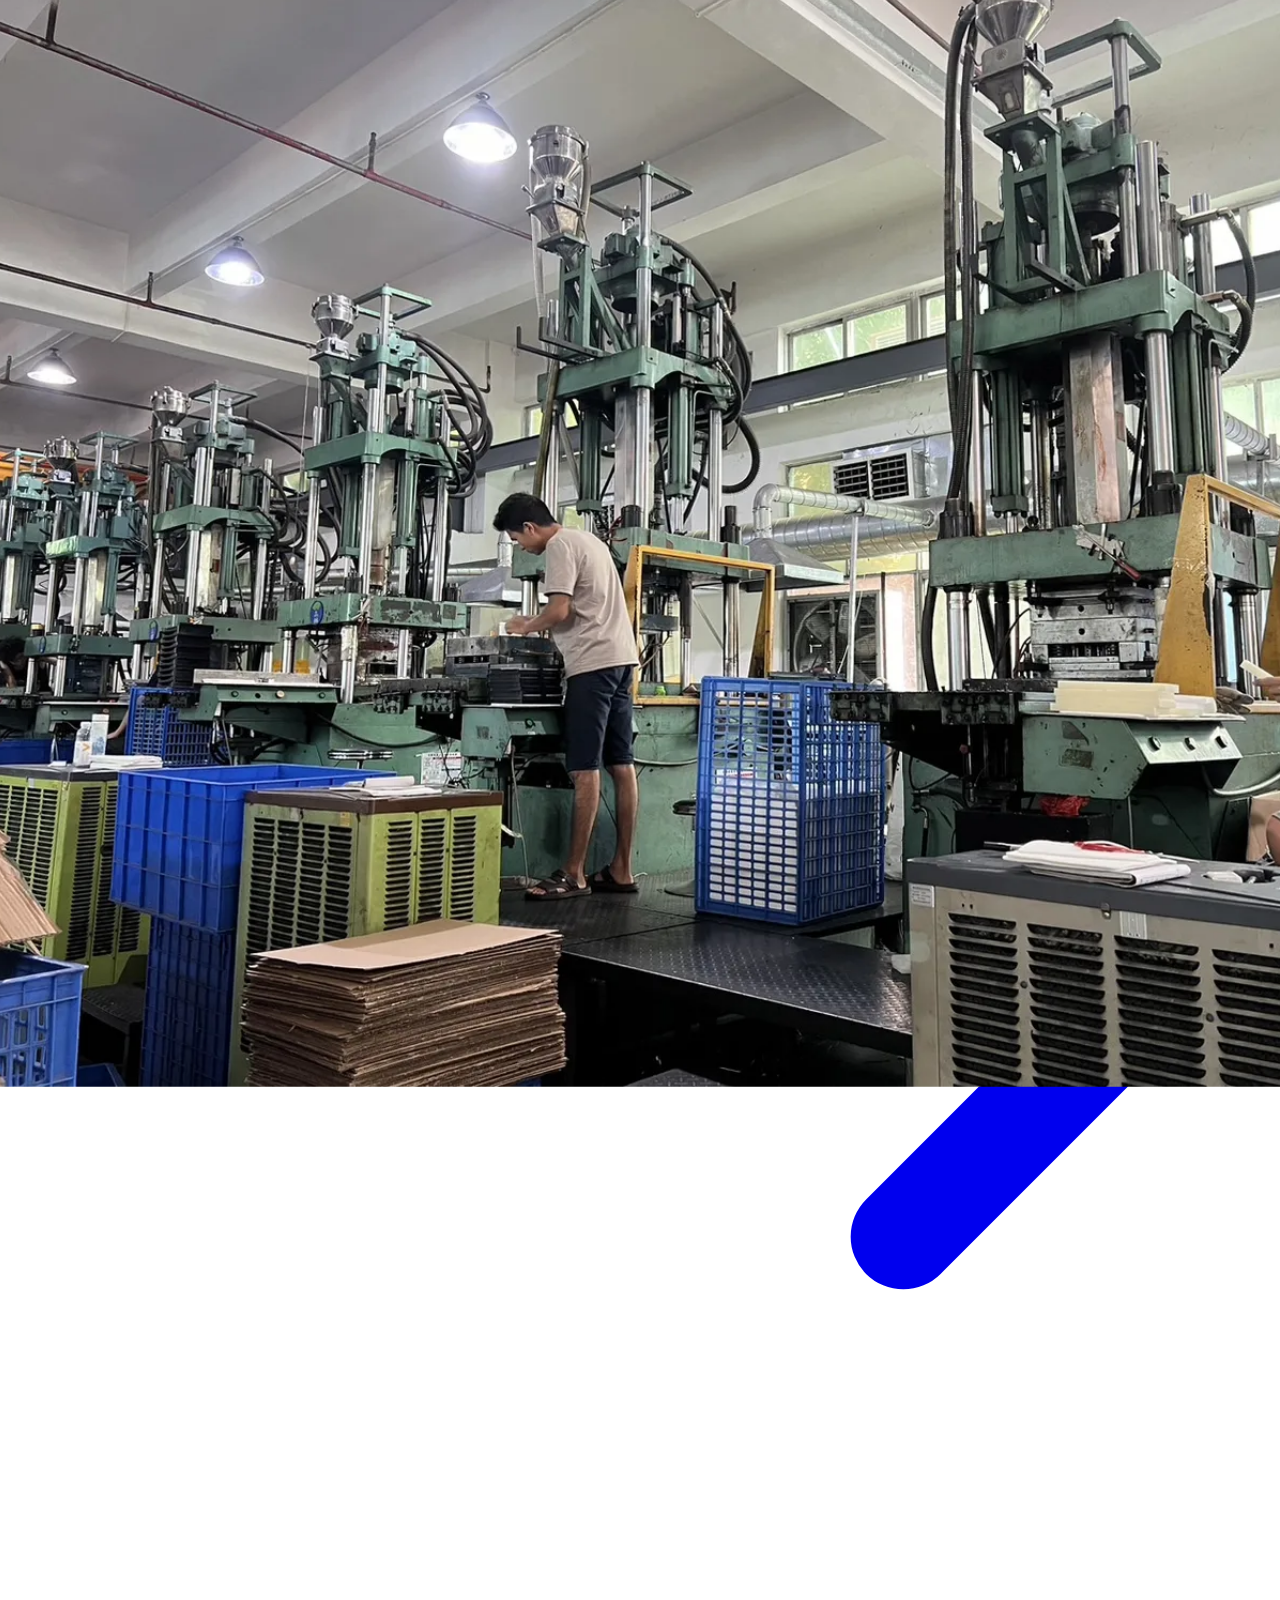
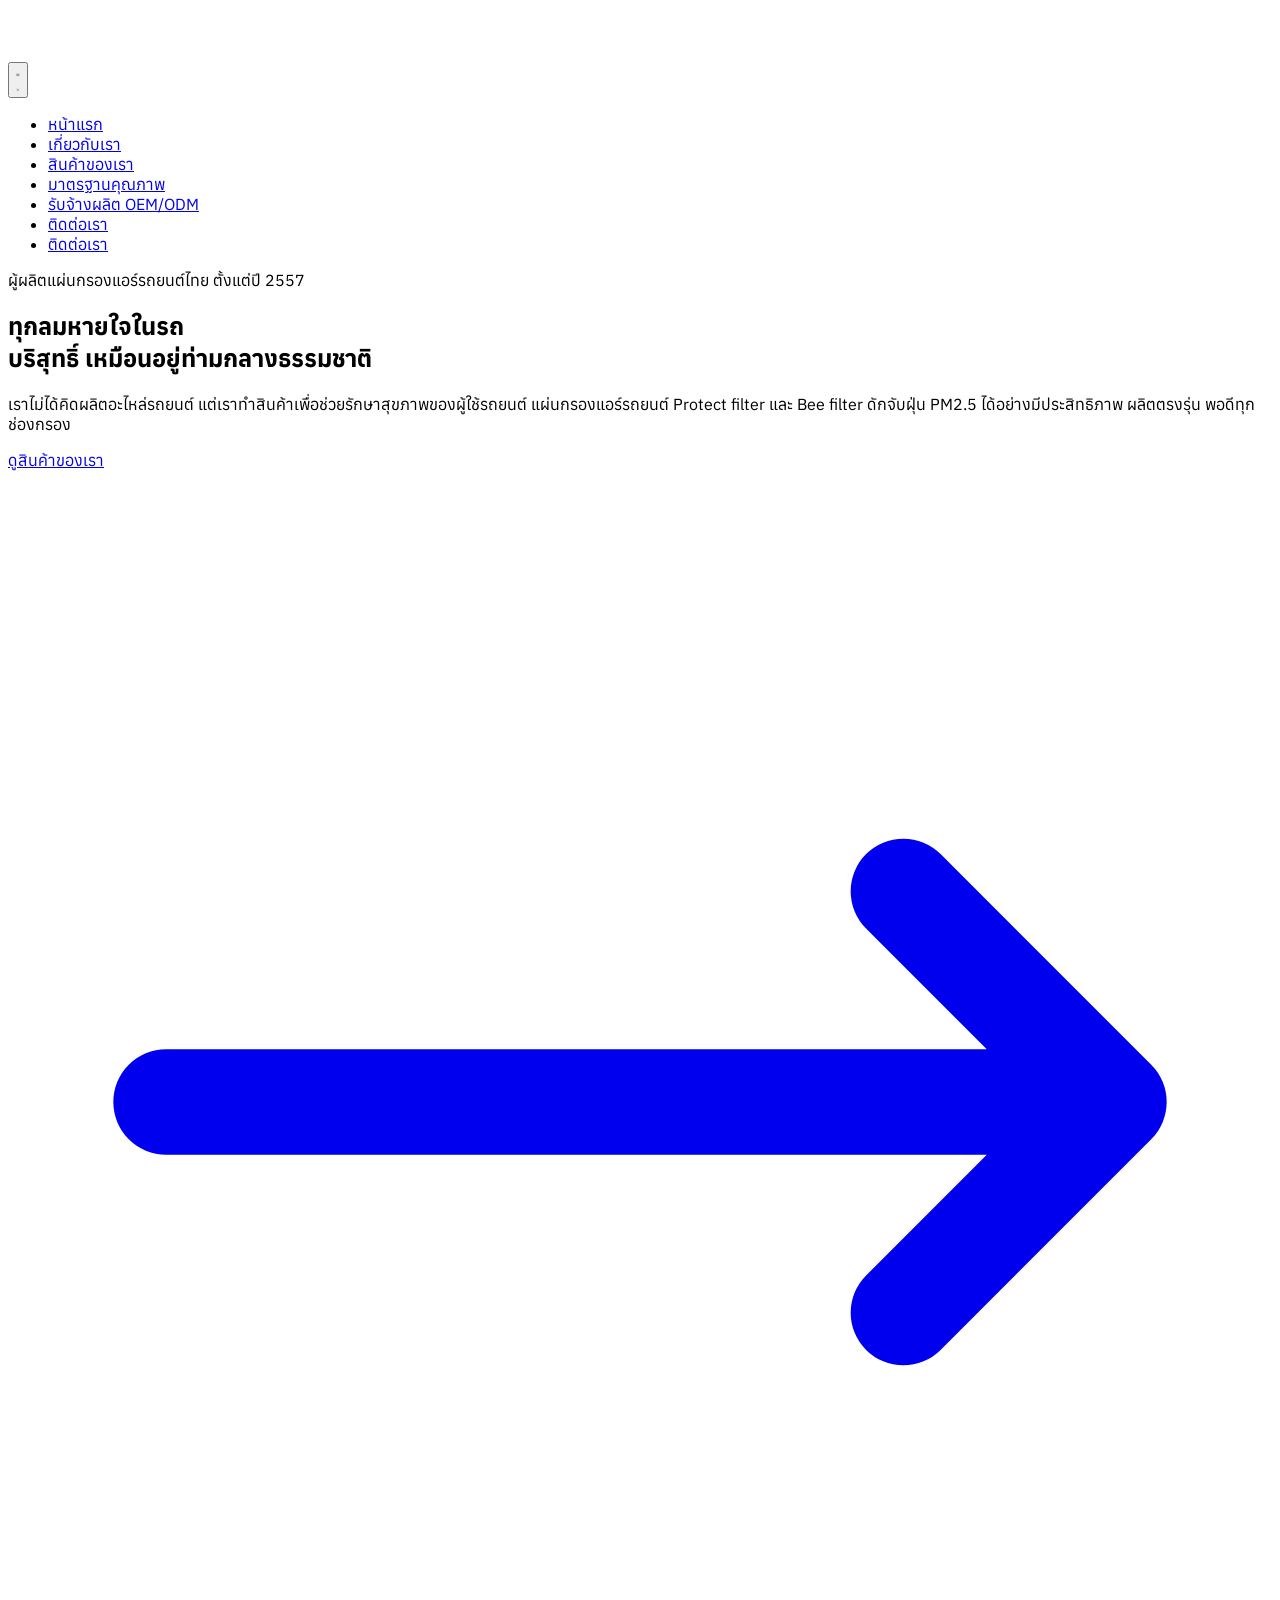
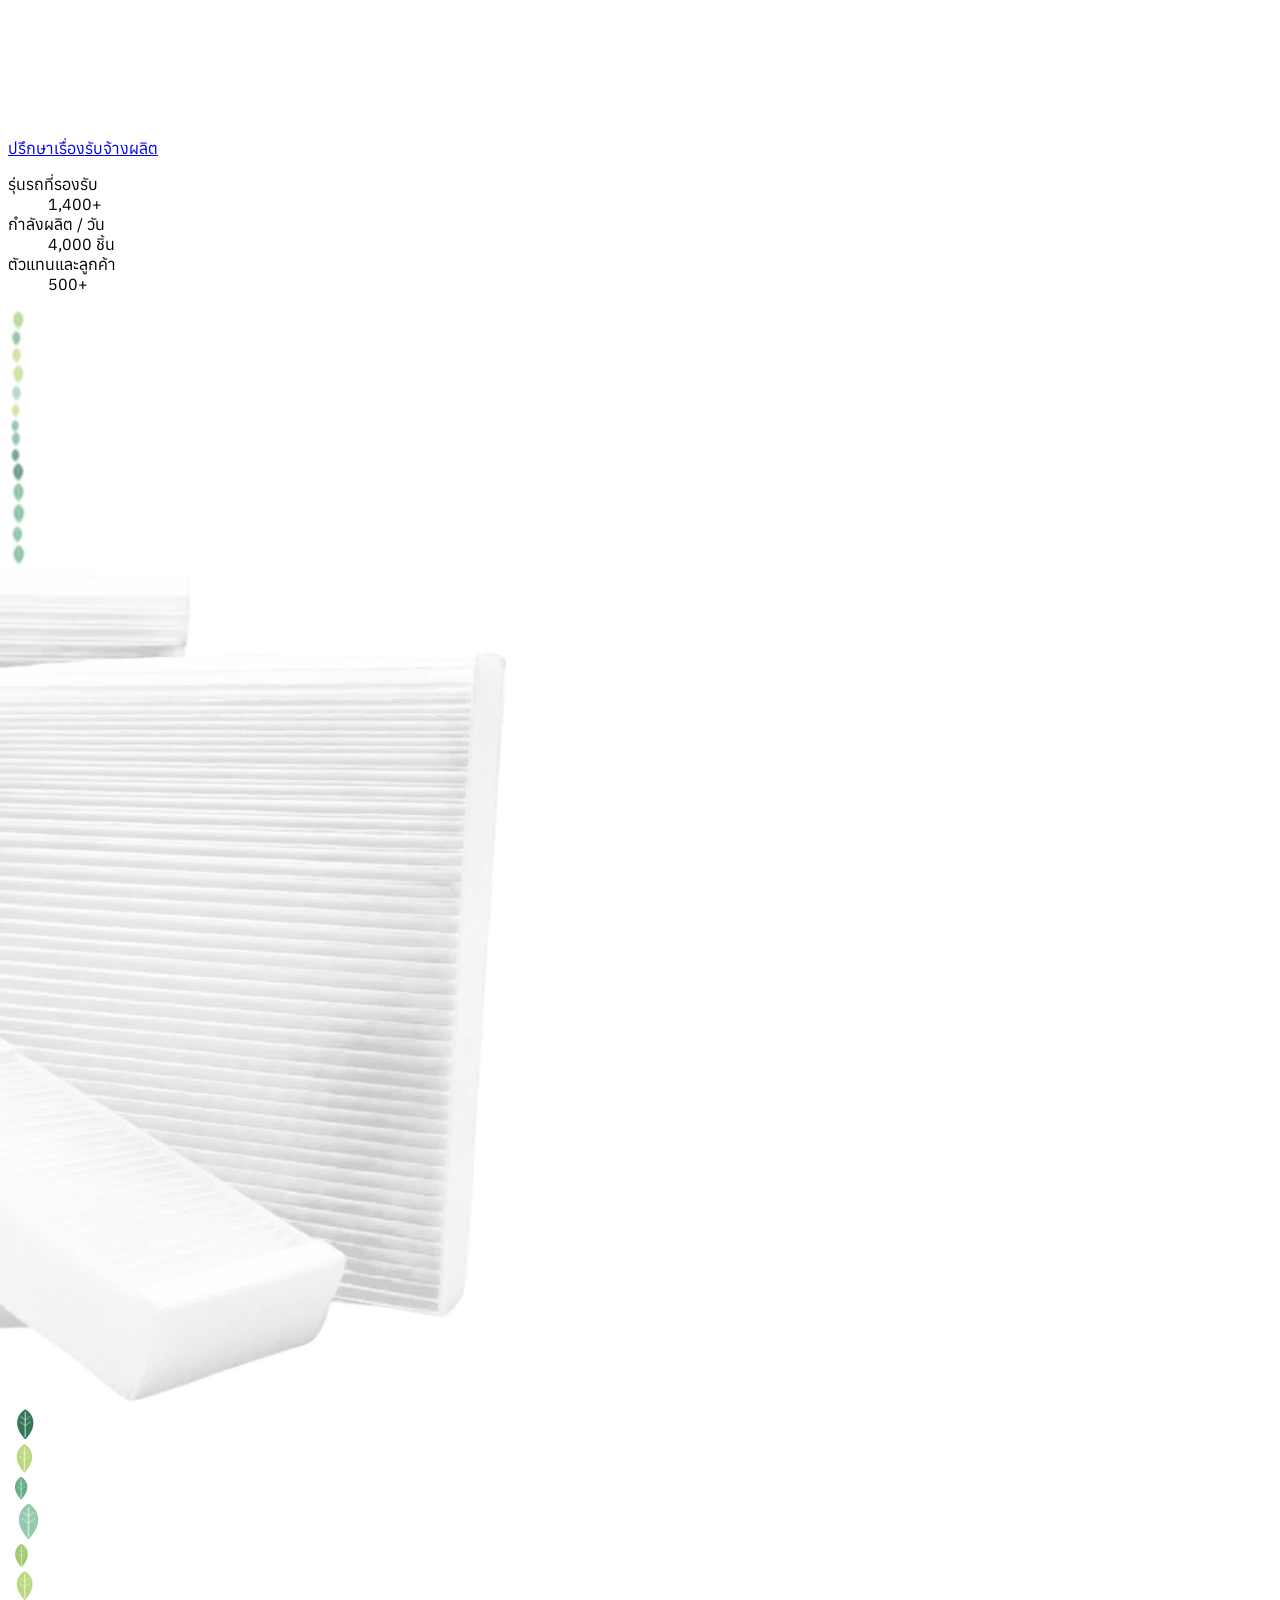
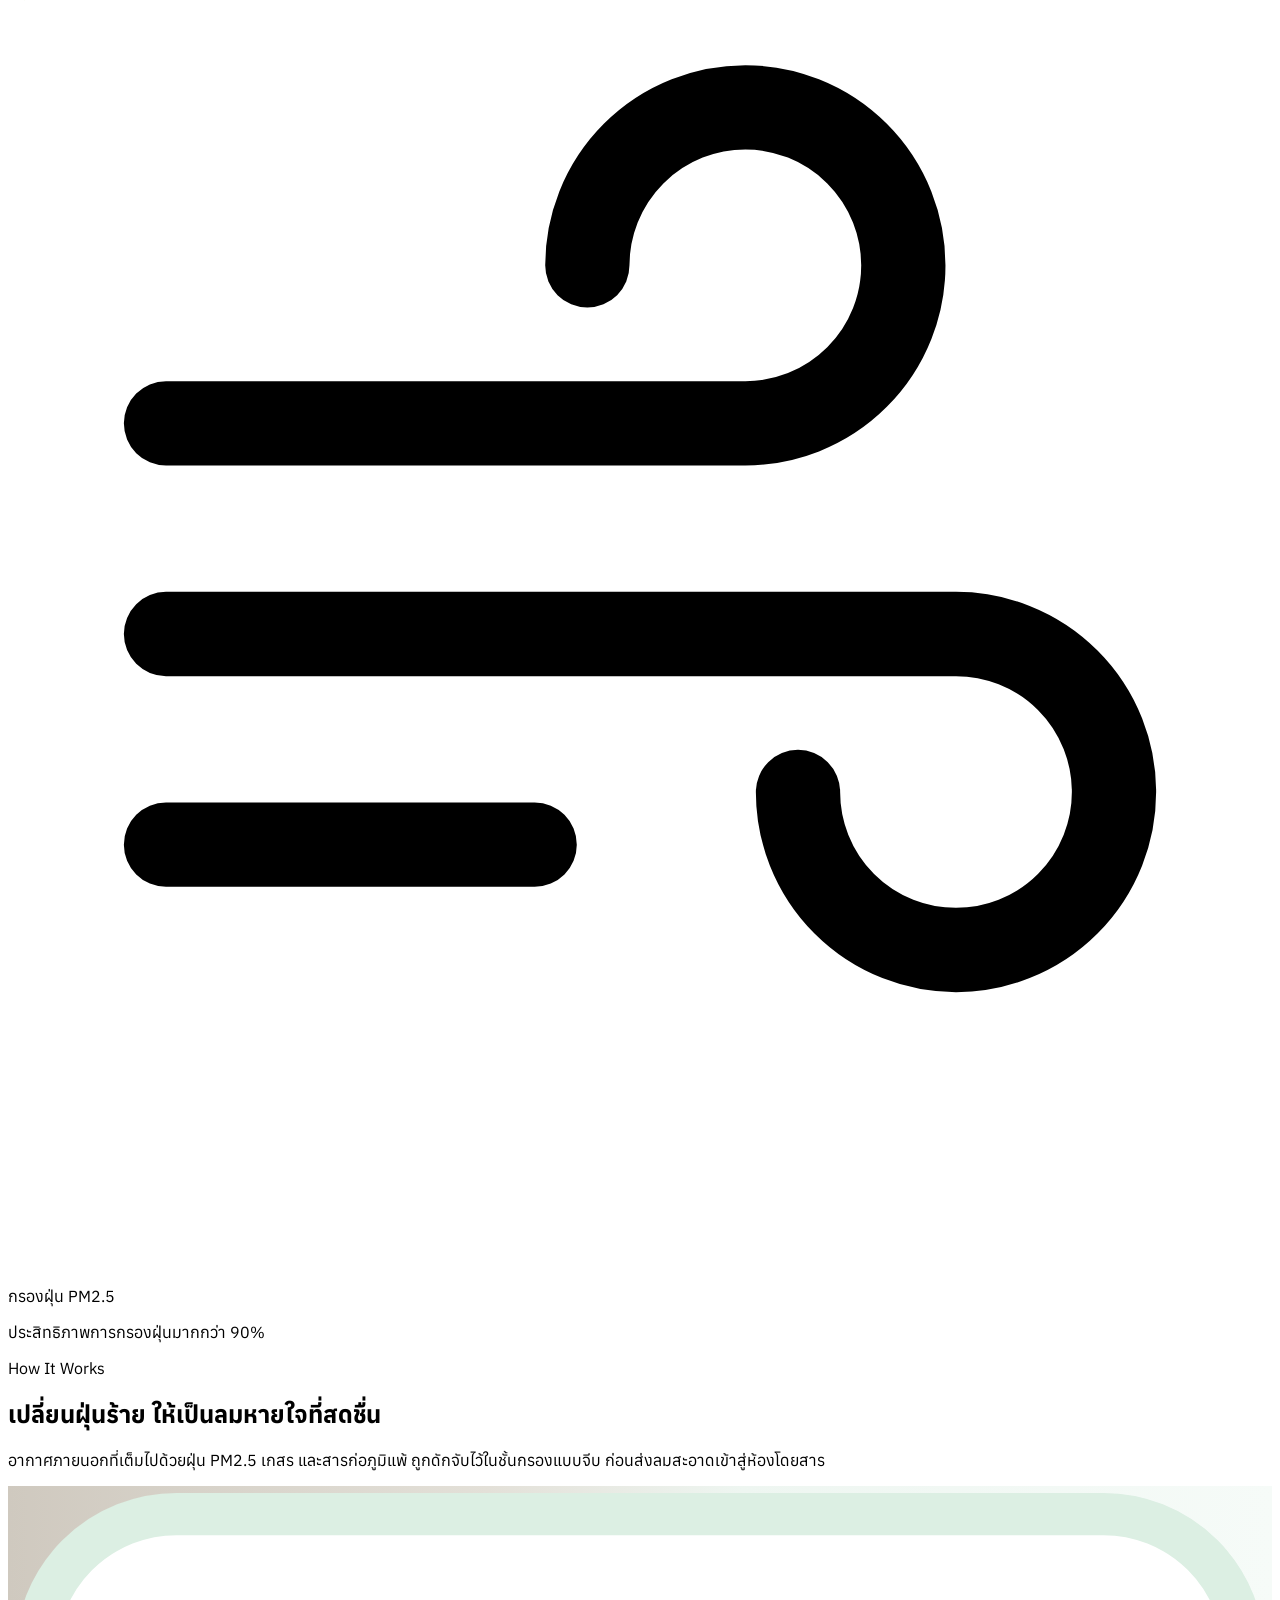
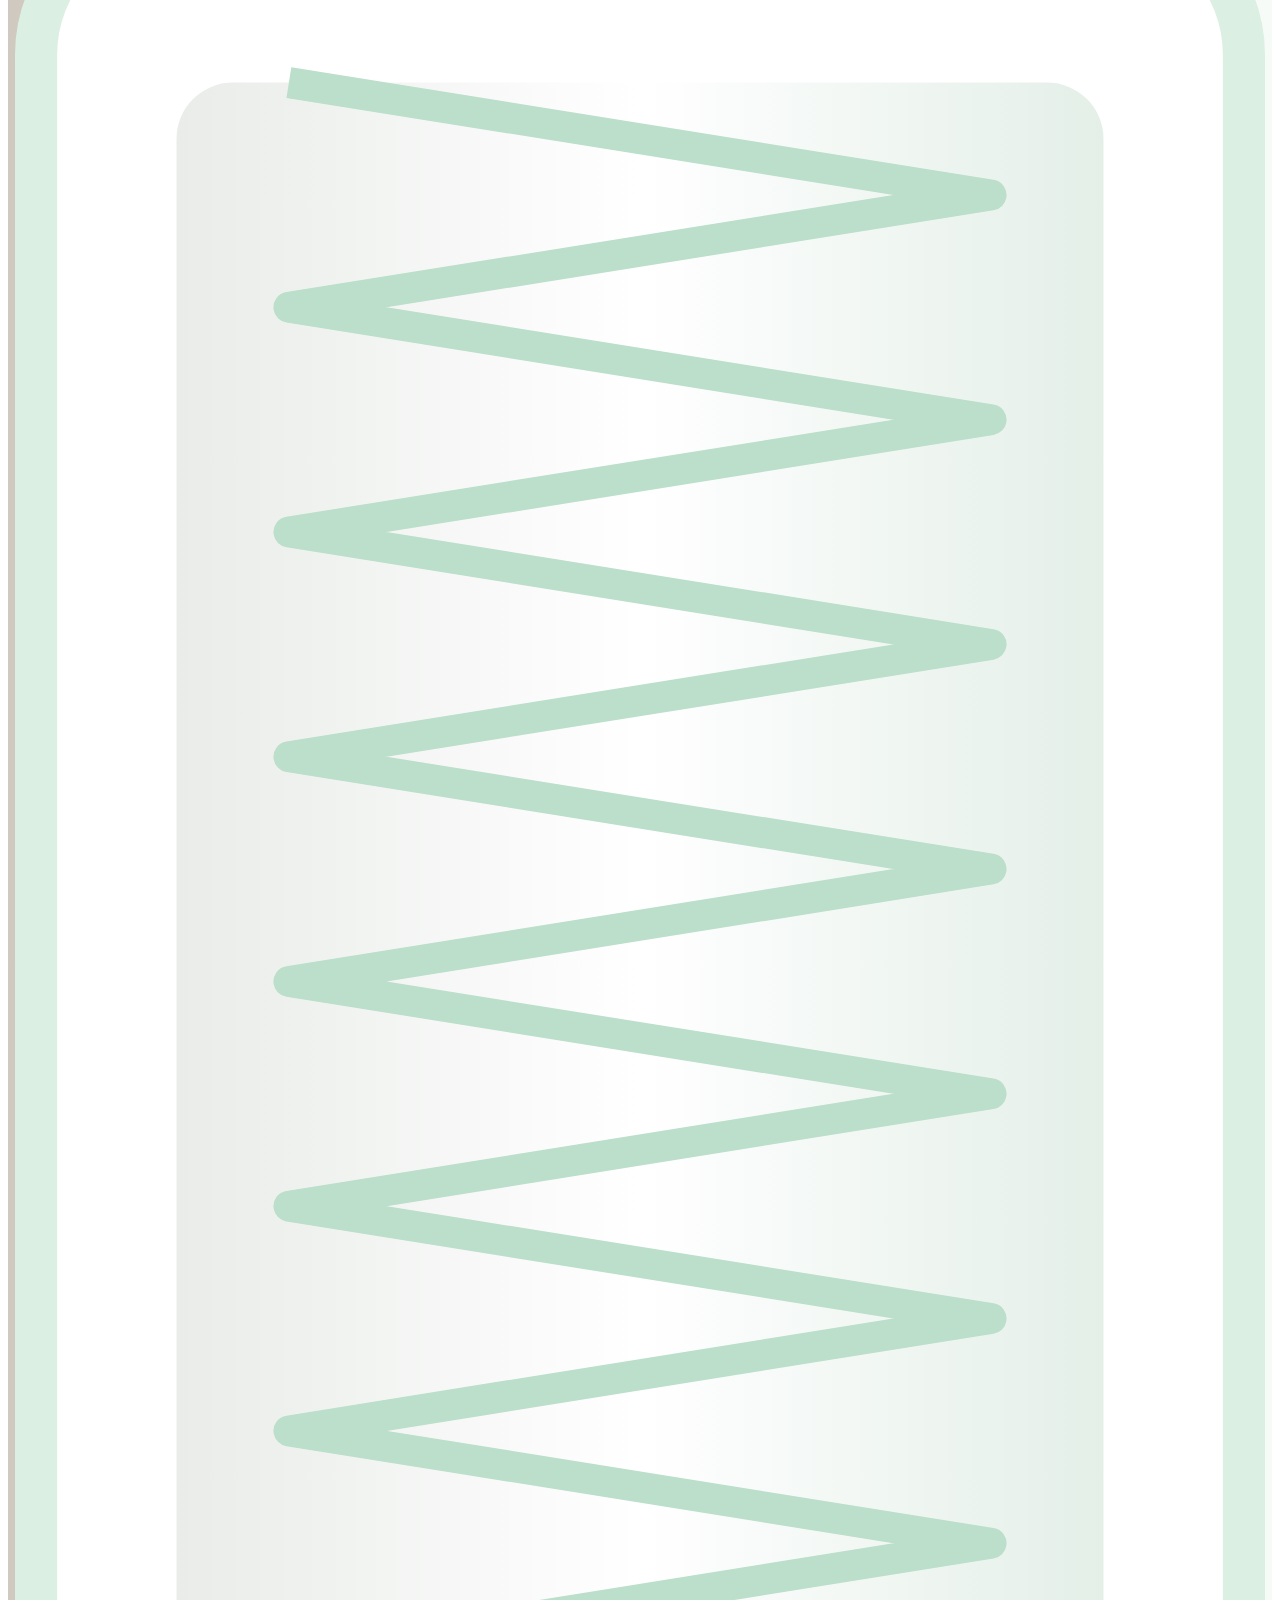
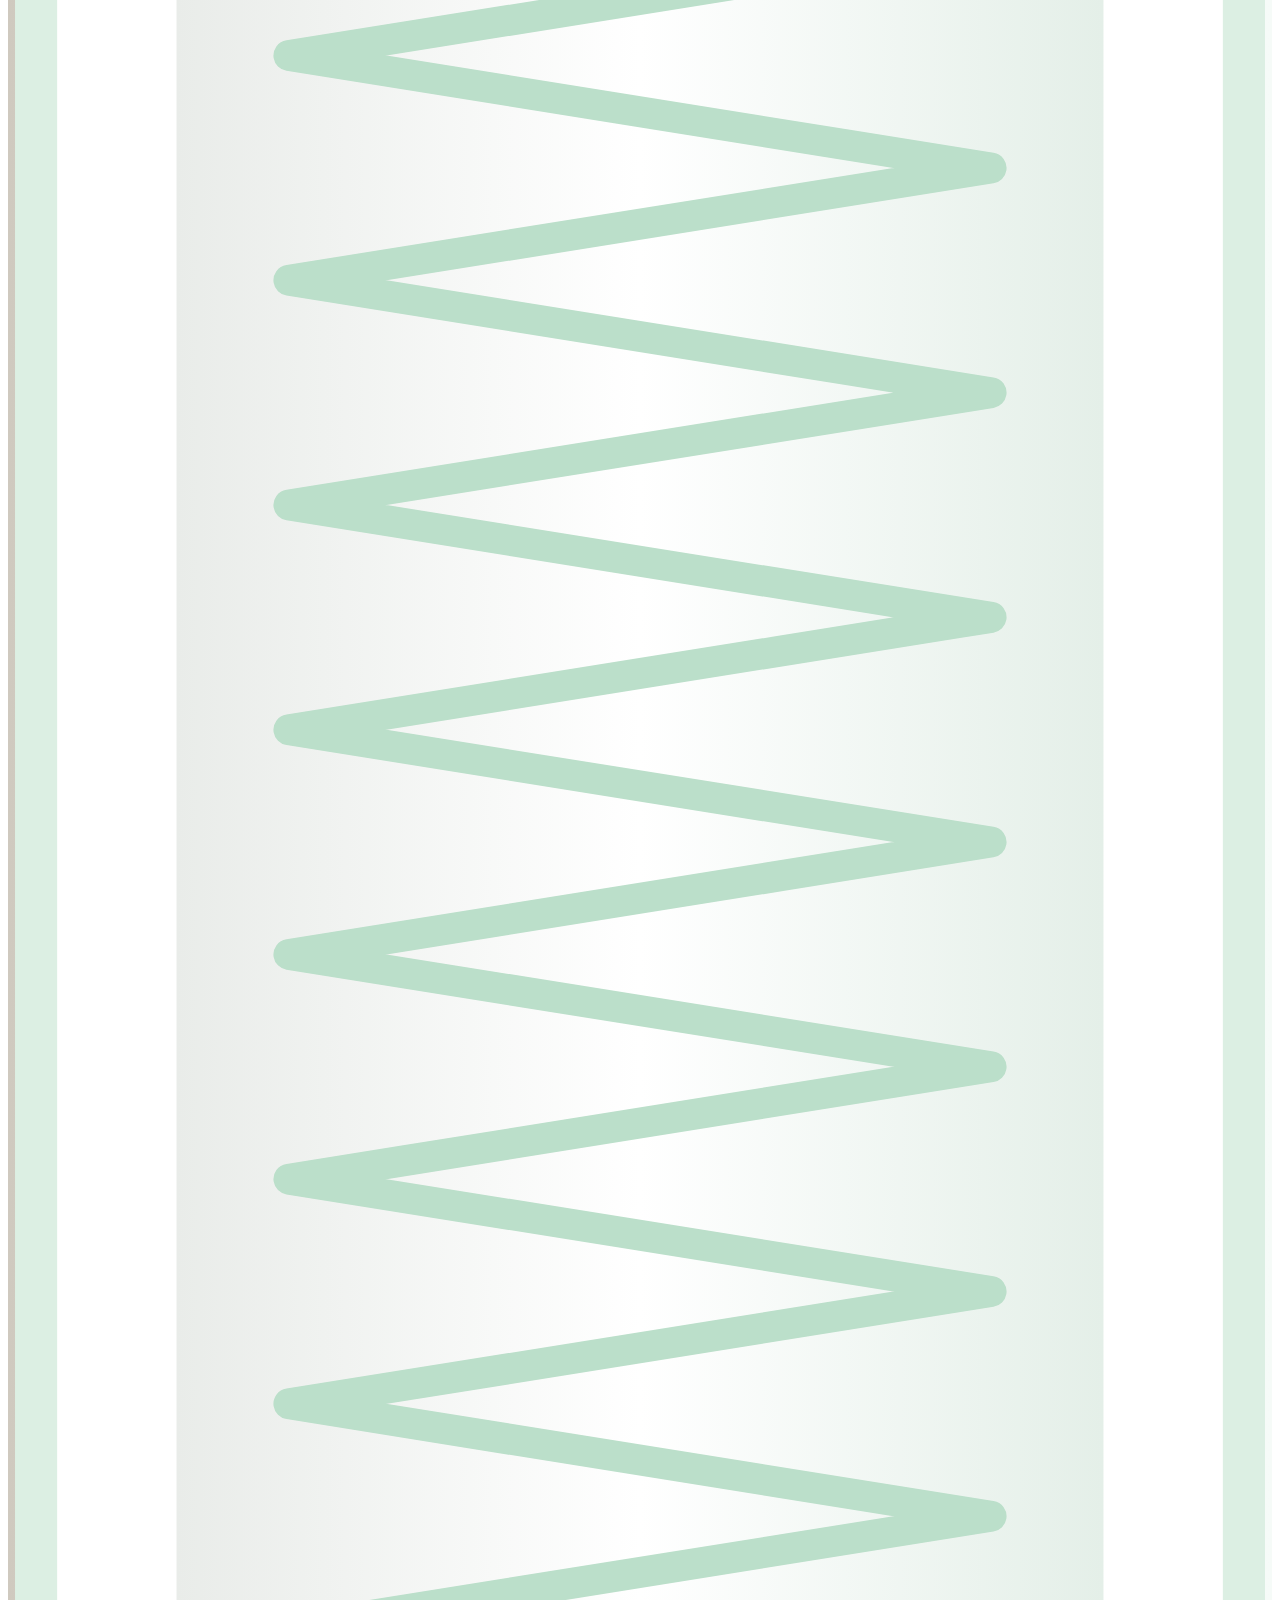
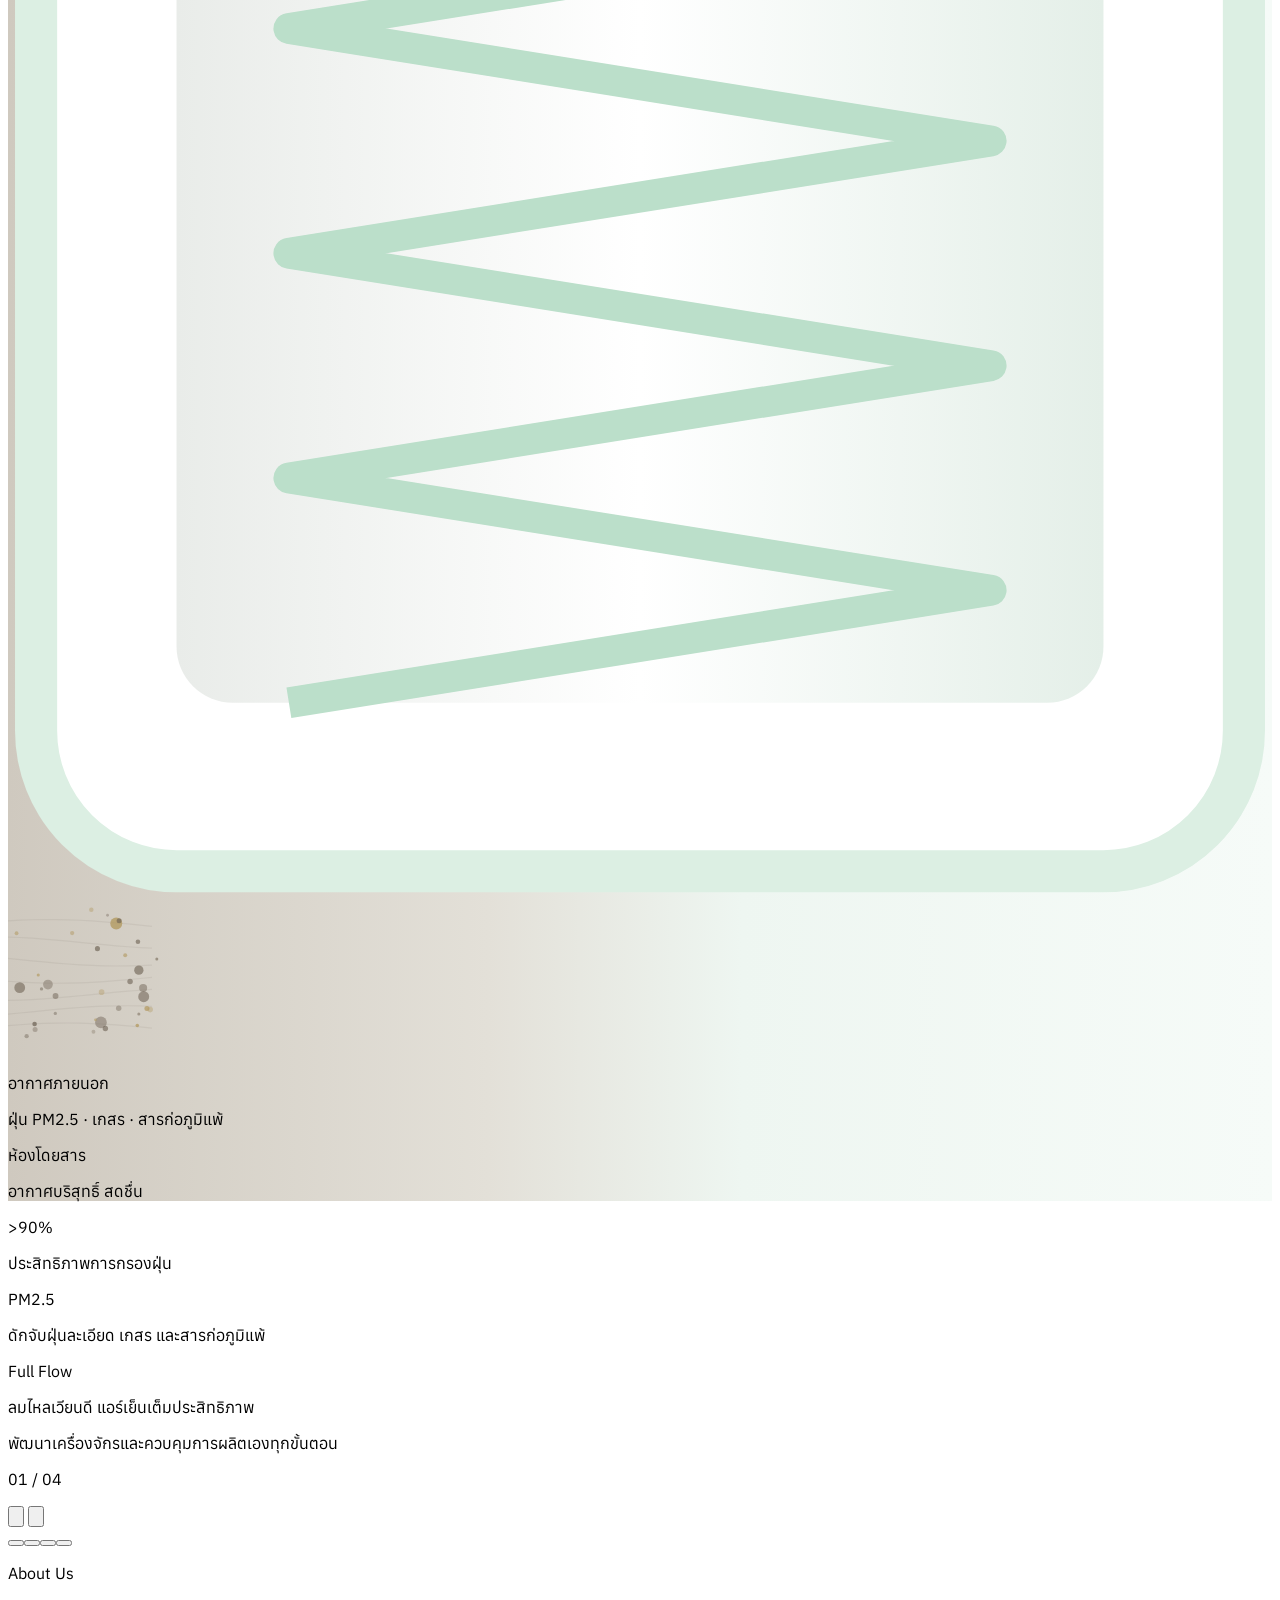
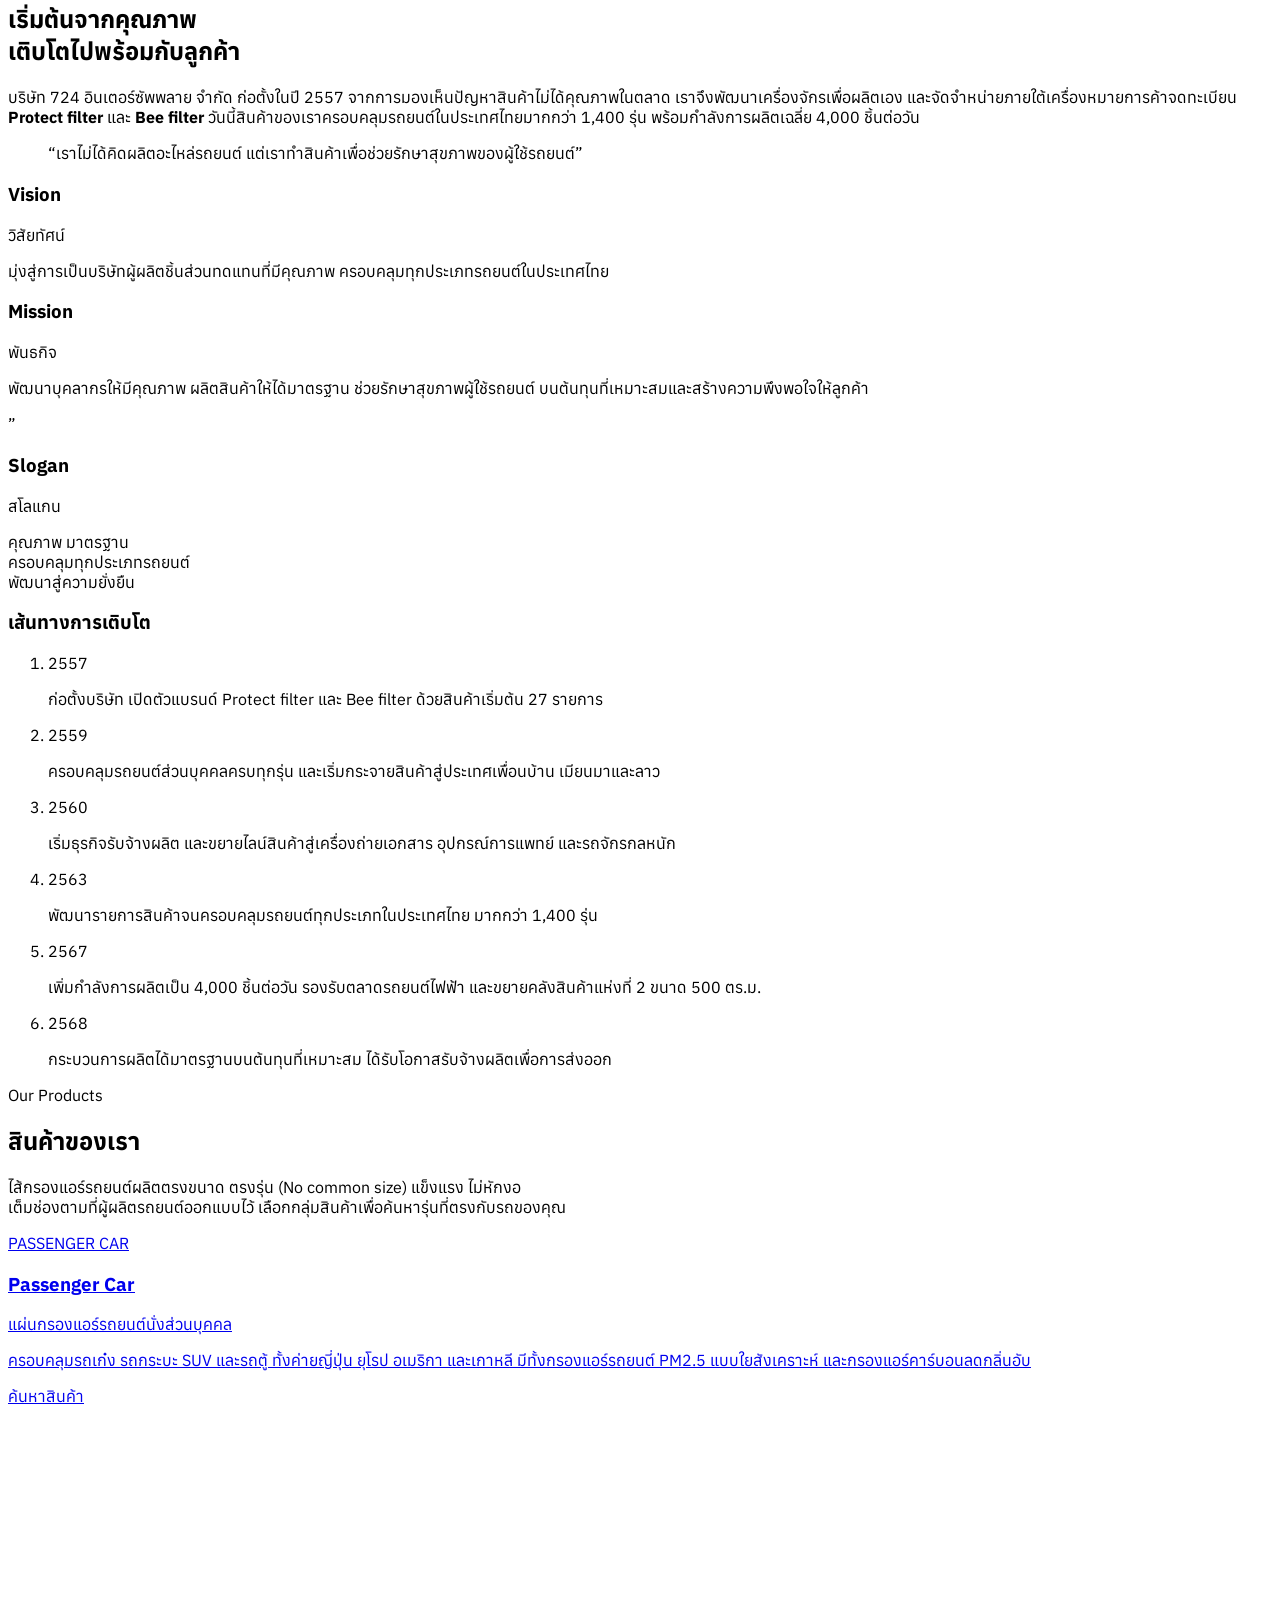
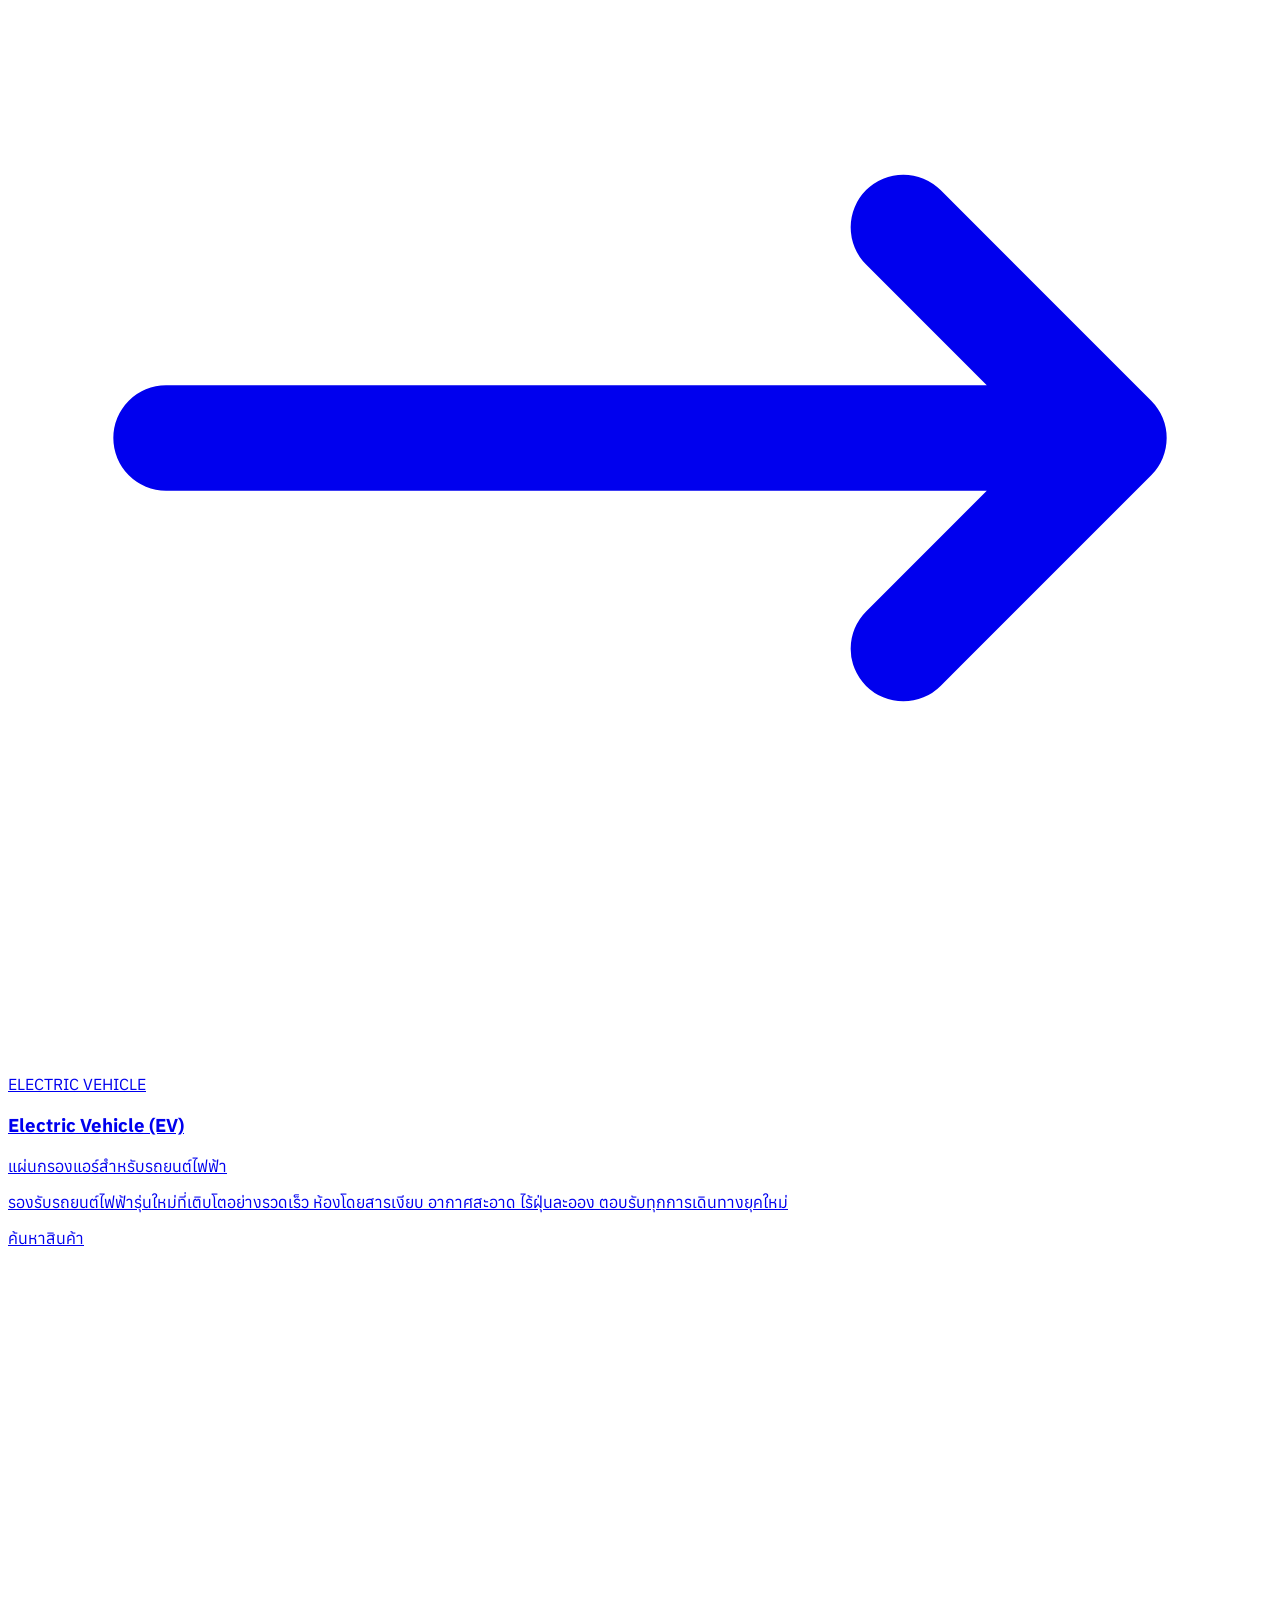
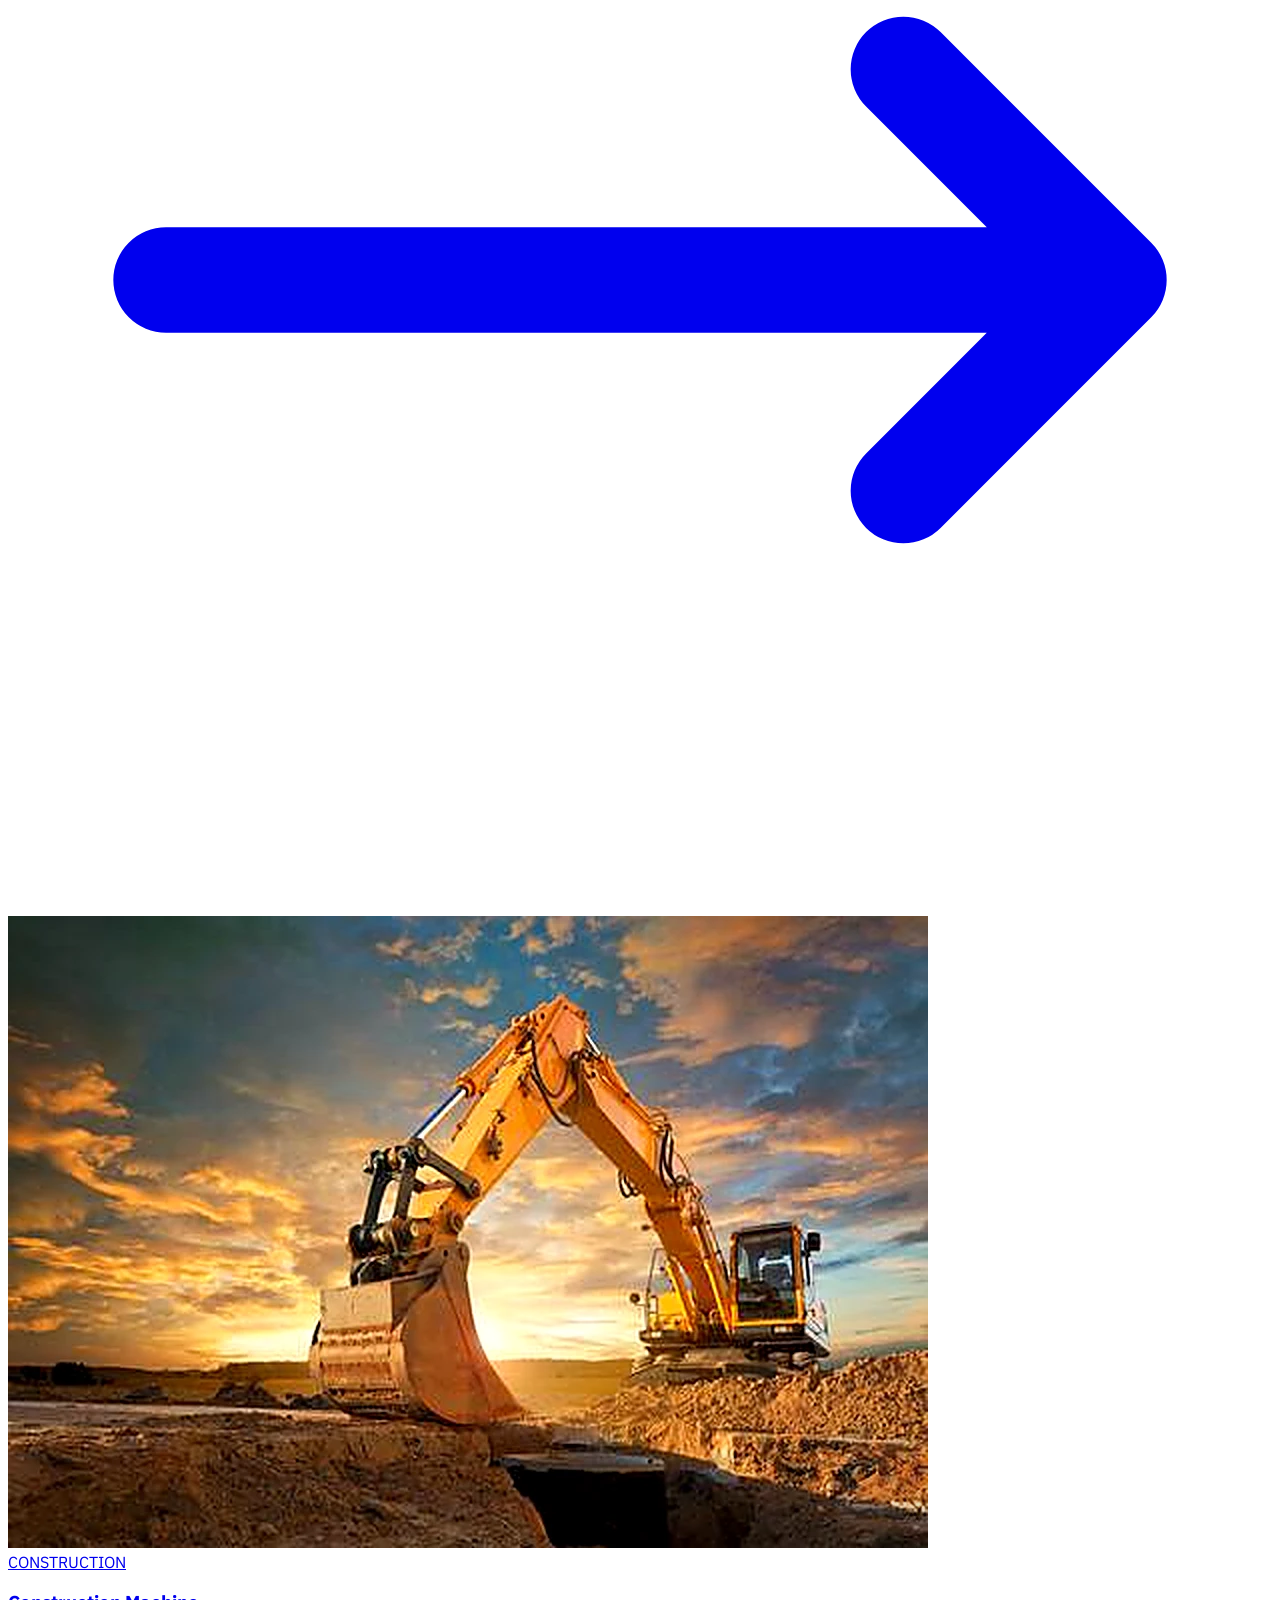
==== commit c2972a08: "Add EV and excavator cabin air filter articles - New articles: EV cabin air filters, excavator / hea" ====
--- a/index.html
+++ b/index.html
@@ -785,7 +785,7 @@
           </div>
           <a href="articles/" class="text-sm font-medium text-brand-700 hover:text-brand-900">ดูบทความทั้งหมด →</a>
         </div>
-        <div class="mt-10 grid gap-6 sm:grid-cols-2 lg:grid-cols-4">
+        <div class="mt-10 grid gap-6 sm:grid-cols-2 lg:grid-cols-3">
           <a href="articles/when-to-replace-cabin-air-filter.html" class="reveal group flex flex-col overflow-hidden rounded-3xl border border-brand-100 bg-white transition-all duration-500 hover:-translate-y-1 hover:shadow-lift">
             <div class="aspect-[16/10] overflow-hidden bg-brand-50">
               <img src="assets/test-pm25.webp" alt="เครื่องวัดค่าฝุ่น PM2.5 ในห้องโดยสารรถยนต์" class="h-full w-full object-cover transition-transform duration-700 group-hover:scale-105" loading="lazy" />
@@ -819,6 +819,24 @@
             </div>
             <div class="flex flex-1 flex-col p-6">
               <h3 class="font-semibold leading-snug text-brand-950">กรองแอร์รถยนต์ยี่ห้อไหนดี? 5 เกณฑ์เลือกให้คุ้มค่า</h3>
+              <span class="mt-auto pt-5 text-sm font-medium text-brand-600 group-hover:text-brand-800">อ่านบทความ →</span>
+            </div>
+          </a>
+          <a href="articles/ev-cabin-air-filter.html" class="reveal group flex flex-col overflow-hidden rounded-3xl border border-brand-100 bg-white transition-all duration-500 hover:-translate-y-1 hover:shadow-lift">
+            <div class="aspect-[16/10] overflow-hidden bg-brand-50">
+              <img src="assets/filters-carbon.webp" alt="แผ่นกรองแอร์รถยนต์ไฟฟ้าแบบคาร์บอน" class="h-full w-full object-cover transition-transform duration-700 group-hover:scale-105" loading="lazy" />
+            </div>
+            <div class="flex flex-1 flex-col p-6">
+              <h3 class="font-semibold leading-snug text-brand-950">กรองแอร์รถ EV สำคัญกว่าที่คิด</h3>
+              <span class="mt-auto pt-5 text-sm font-medium text-brand-600 group-hover:text-brand-800">อ่านบทความ →</span>
+            </div>
+          </a>
+          <a href="articles/excavator-cabin-air-filter.html" class="reveal group flex flex-col overflow-hidden rounded-3xl border border-brand-100 bg-white transition-all duration-500 hover:-translate-y-1 hover:shadow-lift">
+            <div class="aspect-[16/10] overflow-hidden bg-brand-50">
+              <img src="assets/construction-machine.webp" alt="รถขุดทำงานในไซต์งานก่อสร้าง" class="h-full w-full object-cover transition-transform duration-700 group-hover:scale-105" loading="lazy" />
+            </div>
+            <div class="flex flex-1 flex-col p-6">
+              <h3 class="font-semibold leading-snug text-brand-950">กรองแอร์รถขุด ปกป้องคนขับในพื้นที่ฝุ่นจัด</h3>
               <span class="mt-auto pt-5 text-sm font-medium text-brand-600 group-hover:text-brand-800">อ่านบทความ →</span>
             </div>
           </a>
@@ -1168,6 +1186,10 @@
       'แผ่นกรองแอร์รถยนต์หลากหลายรูปแบบ': ['Cabin air filter vs engine air filter: what’s the difference?', '汽車冷氣濾網與空氣濾清器有何不同？'],
       'กรองแอร์รถยนต์ยี่ห้อไหนดี? 5 เกณฑ์เลือกให้คุ้มค่า': ['Which cabin air filter is best? 5 criteria to choose well', '汽車冷氣濾網哪個牌子好？5 個挑選重點'],
       'แผ่นกรองแอร์รถยนต์สีขาว Protect filter': ['Which cabin air filter is best? 5 criteria to choose well', '汽車冷氣濾網哪個牌子好？5 個挑選重點'],
+      'กรองแอร์รถ EV สำคัญกว่าที่คิด': ['Why cabin air filters matter even more in an EV', '電動車冷氣濾網比你想的更重要'],
+      'แผ่นกรองแอร์รถยนต์ไฟฟ้าแบบคาร์บอน': ['Why cabin air filters matter even more in an EV', '電動車冷氣濾網比你想的更重要'],
+      'กรองแอร์รถขุด ปกป้องคนขับในพื้นที่ฝุ่นจัด': ['Excavator cabin air filters: protecting operators on dusty sites', '挖土機駕駛艙空氣濾網：在高粉塵工地守護駕駛'],
+      'รถขุดทำงานในไซต์งานก่อสร้าง': ['Excavator cabin air filters: protecting operators on dusty sites', '挖土機駕駛艙空氣濾網：在高粉塵工地守護駕駛'],
       'กรองแอร์รถยนต์ควรเปลี่ยนเมื่อไหร่?': ['When should I replace my cabin air filter?', '汽車冷氣濾網多久該更換？'],
       'โดยทั่วไปแนะนำให้เปลี่ยนทุก 10,000–15,000 กิโลเมตร หรือทุก 6–12 เดือน หากขับในเมืองที่ฝุ่นเยอะ ช่วงค่า PM2.5 สูง หรือใช้เส้นทางลูกรัง ควรเปลี่ยนเร็วขึ้น และตรวจสอบคู่มือประจำรถประกอบ': ['Generally every 10,000–15,000 km or every 6–12 months. Replace sooner if you drive in dusty cities, during high PM2.5 periods or on unpaved roads, and check your owner’s manual.', '一般建議每 10,000–15,000 公里或每 6–12 個月更換一次。若常在多塵的市區、PM2.5 偏高時期或碎石路上行駛，應提早更換，並參考車主手冊。'],
       'อาการกรองแอร์รถยนต์ตันเป็นอย่างไร?': ['What are the signs of a clogged cabin air filter?', '冷氣濾網堵塞有哪些徵兆？'],
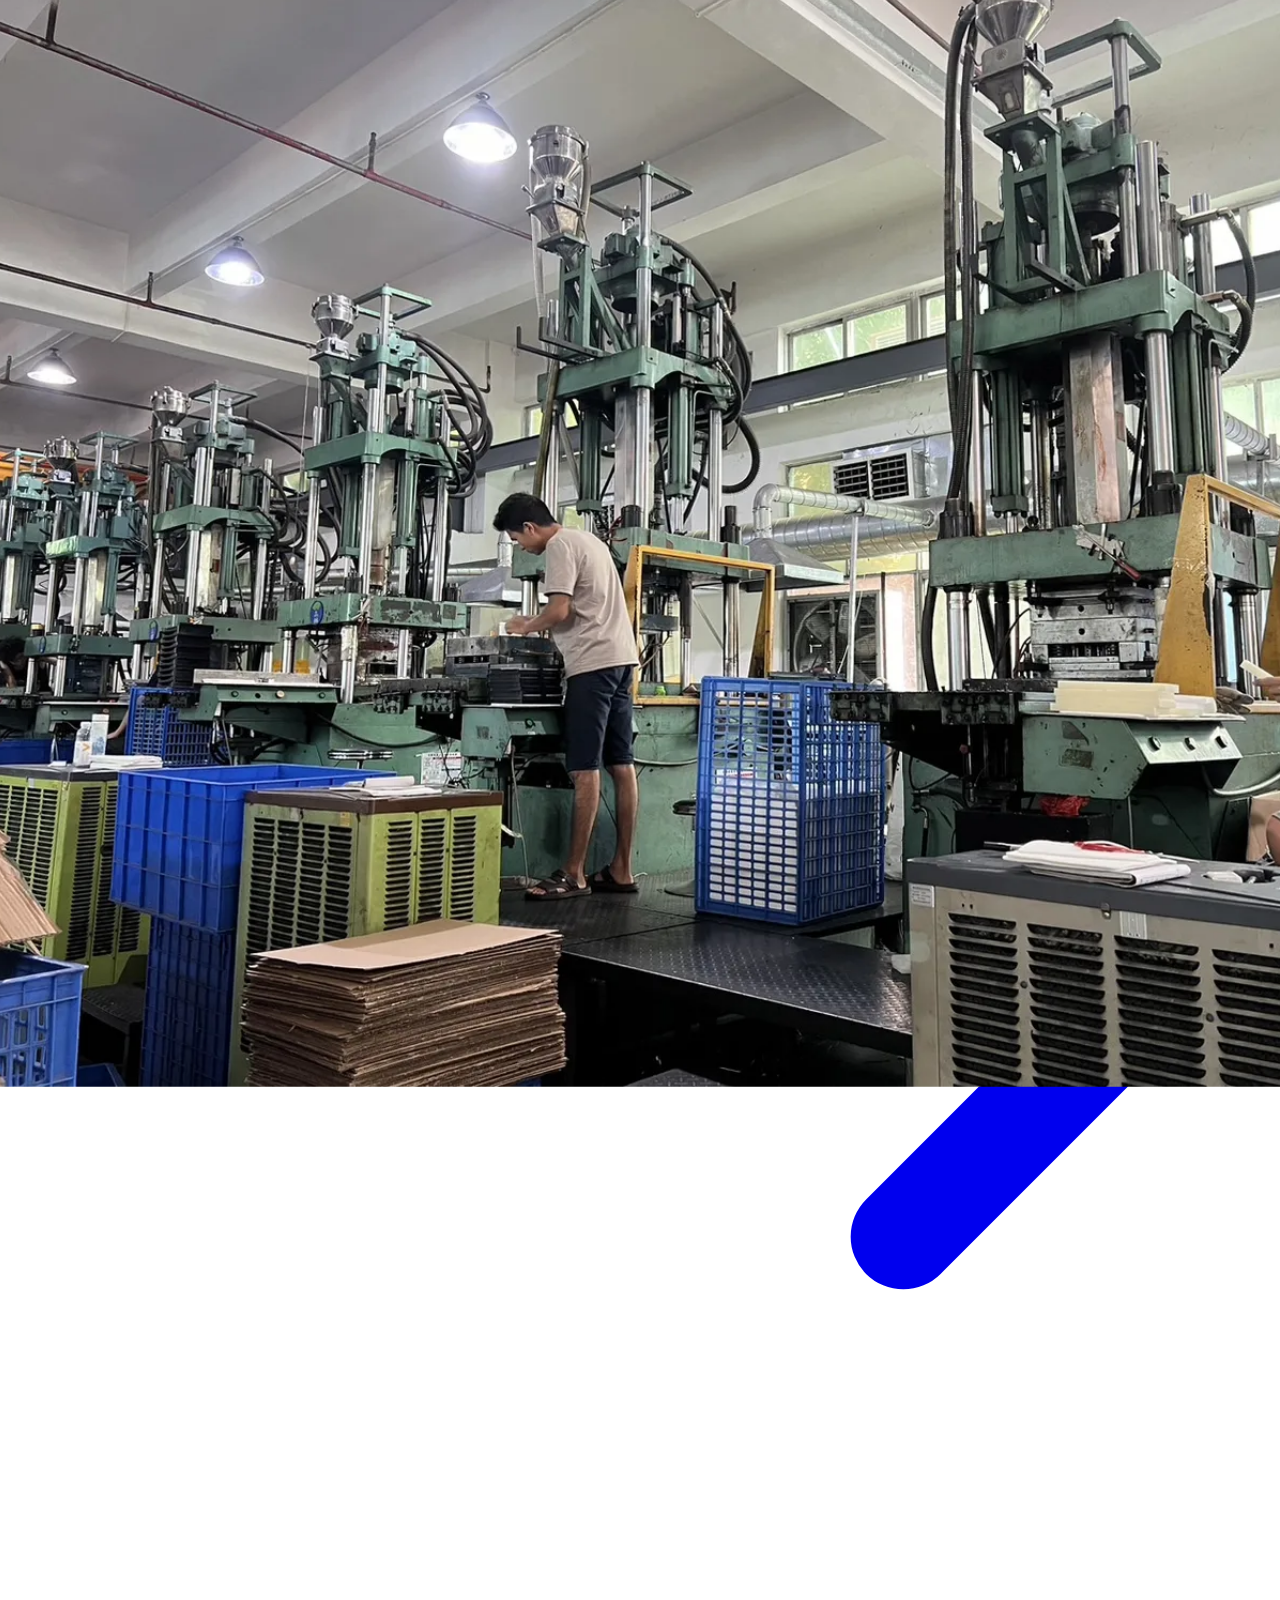
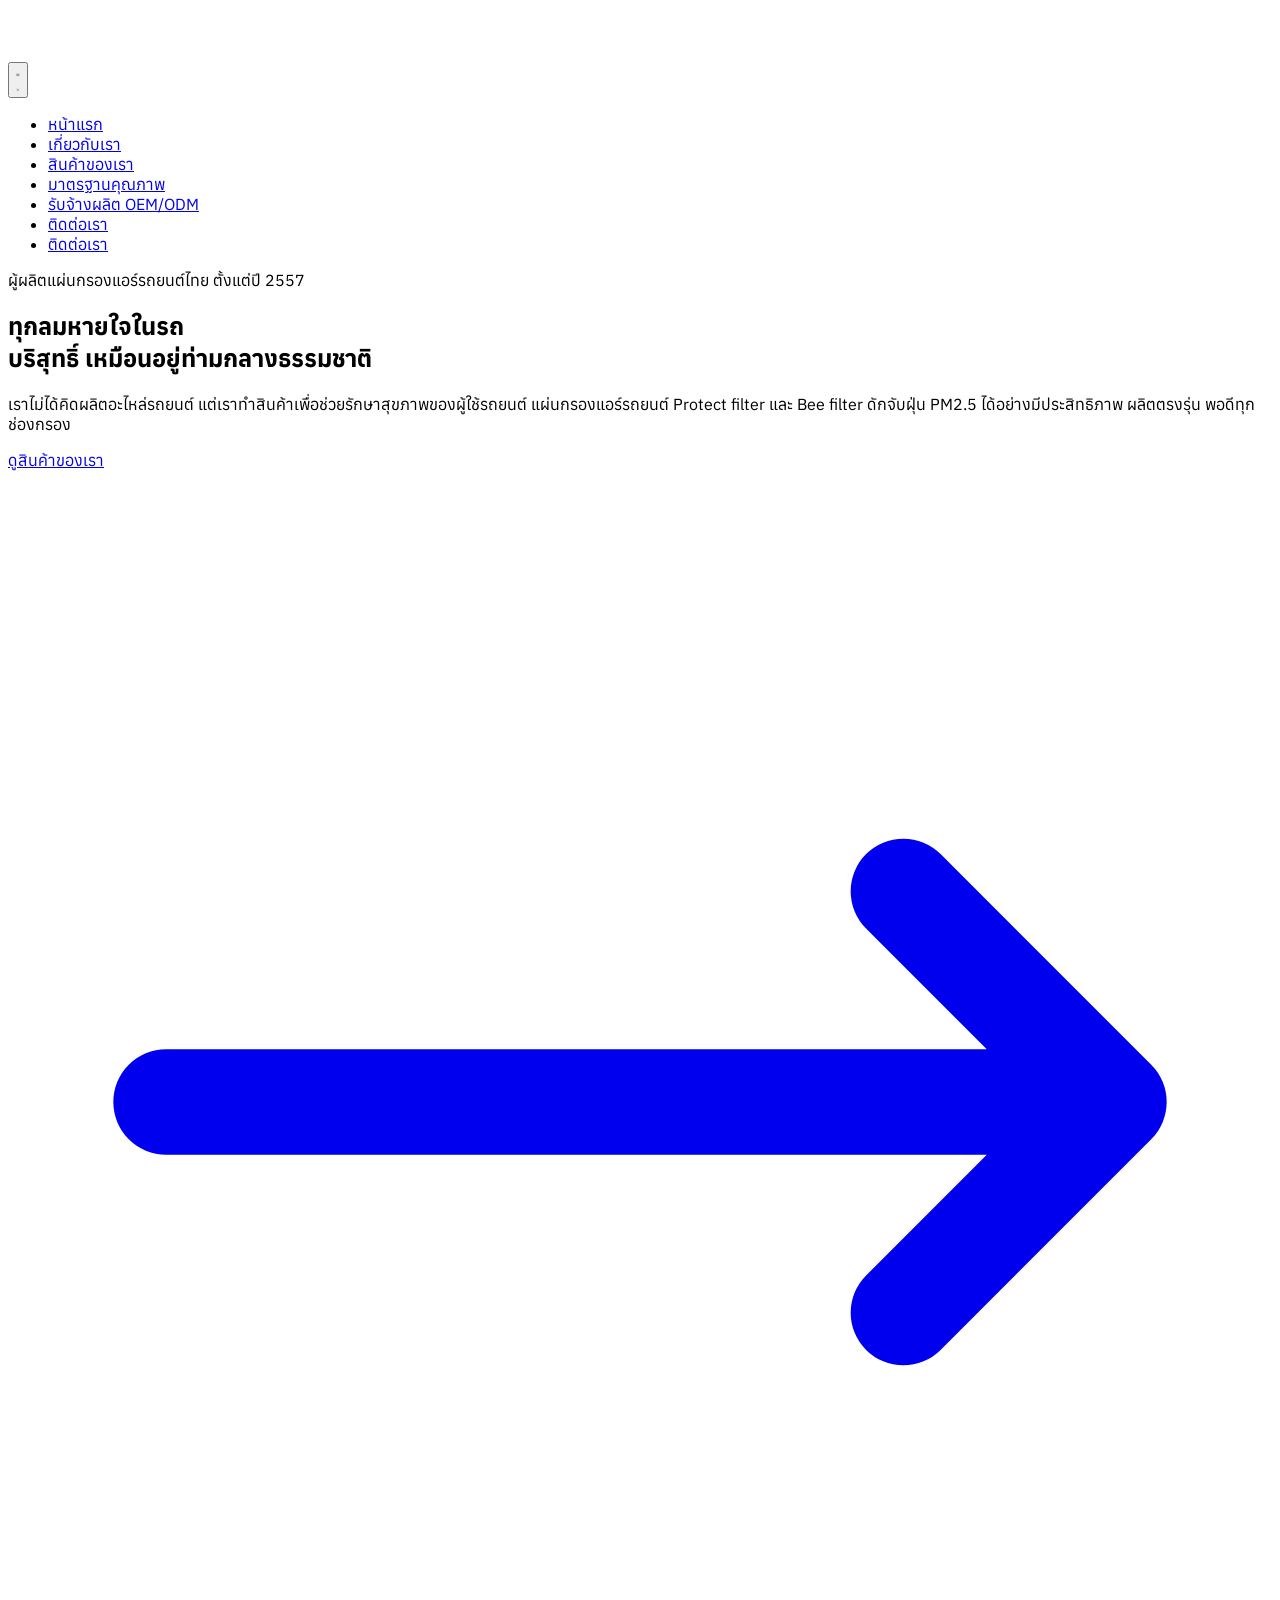
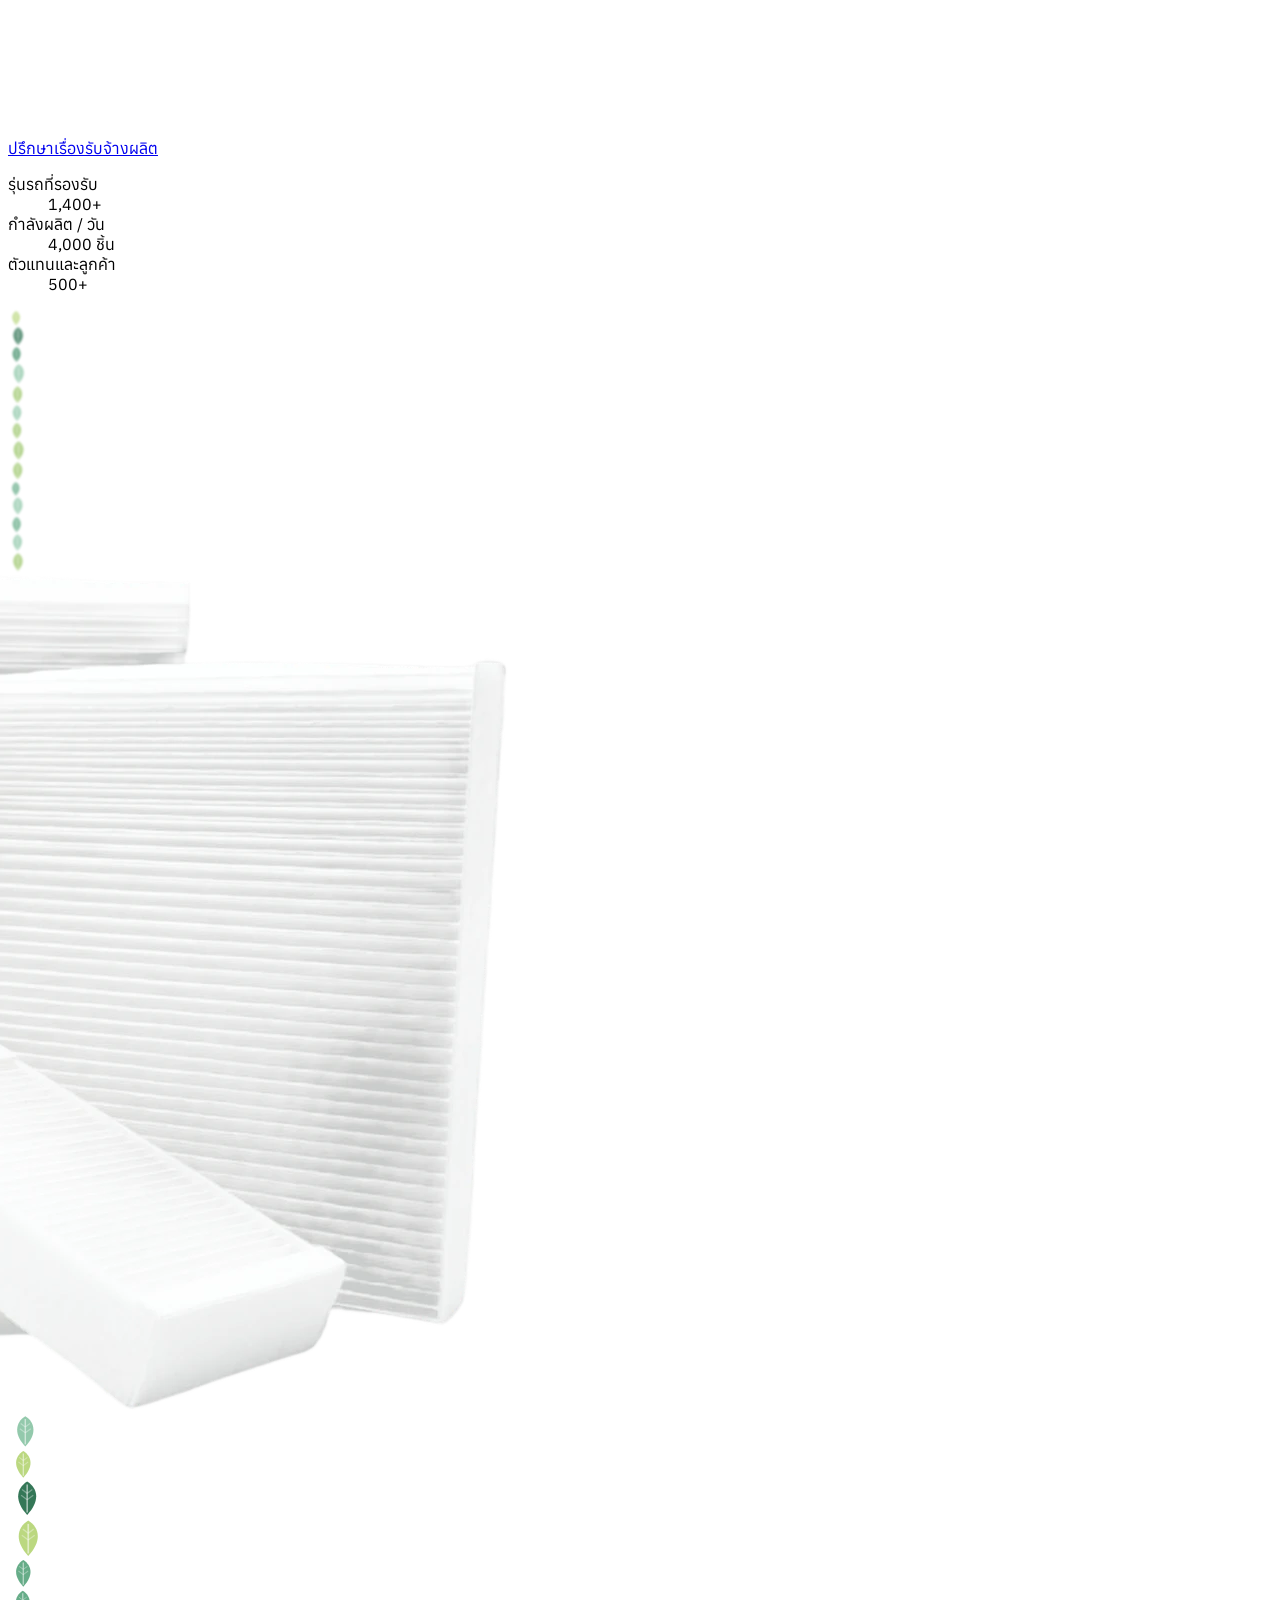
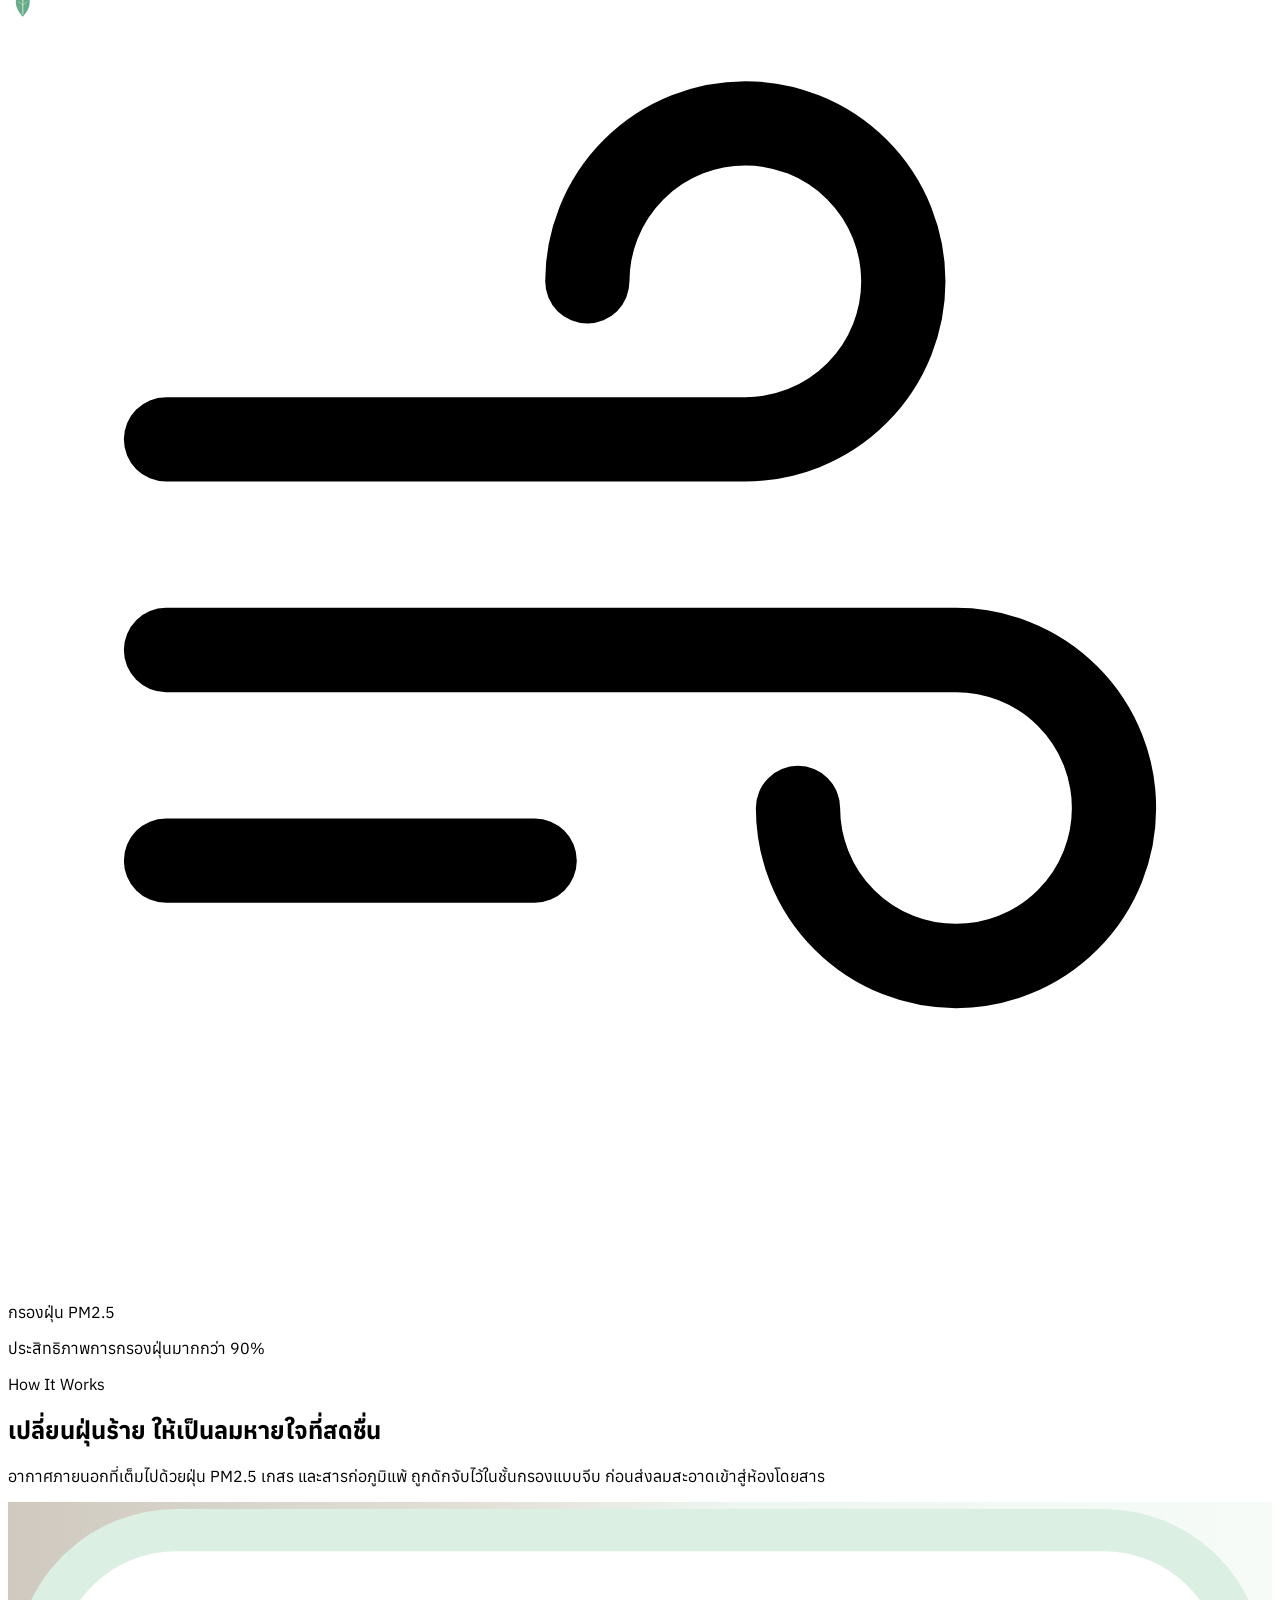
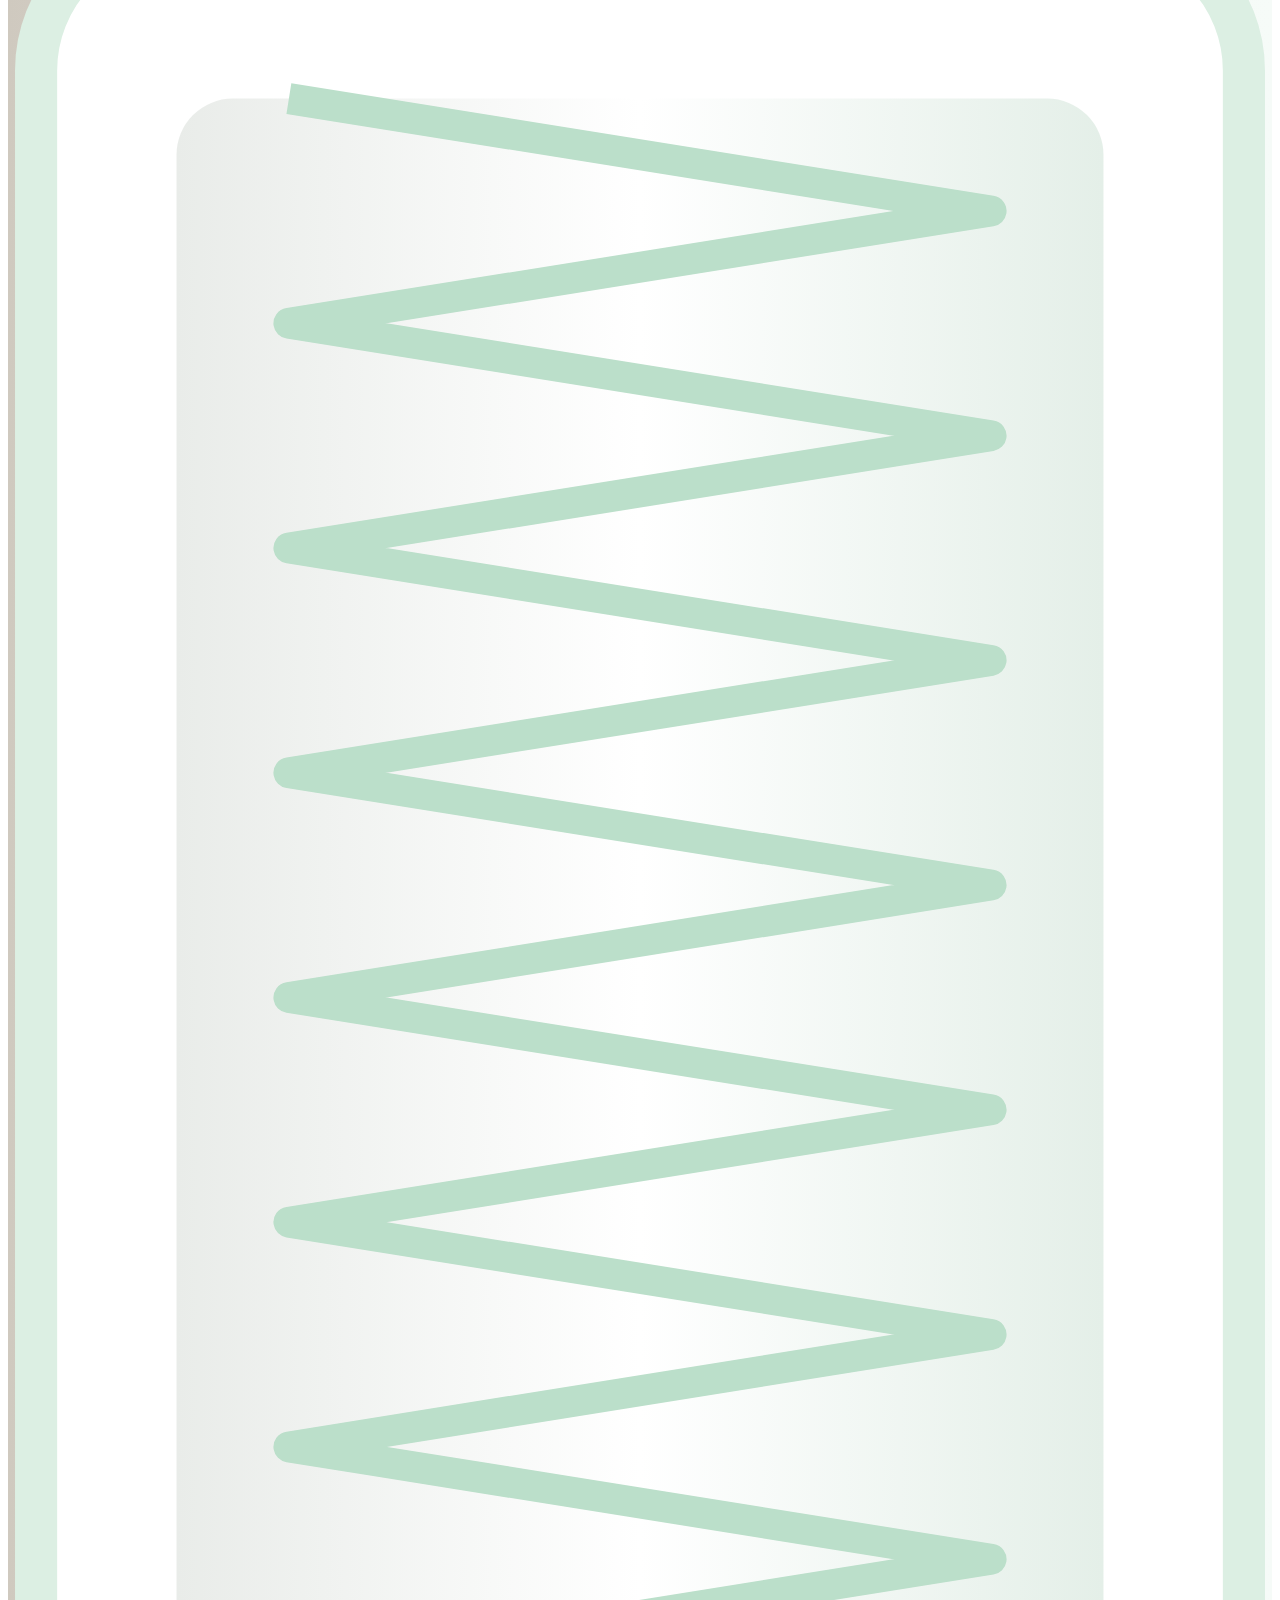
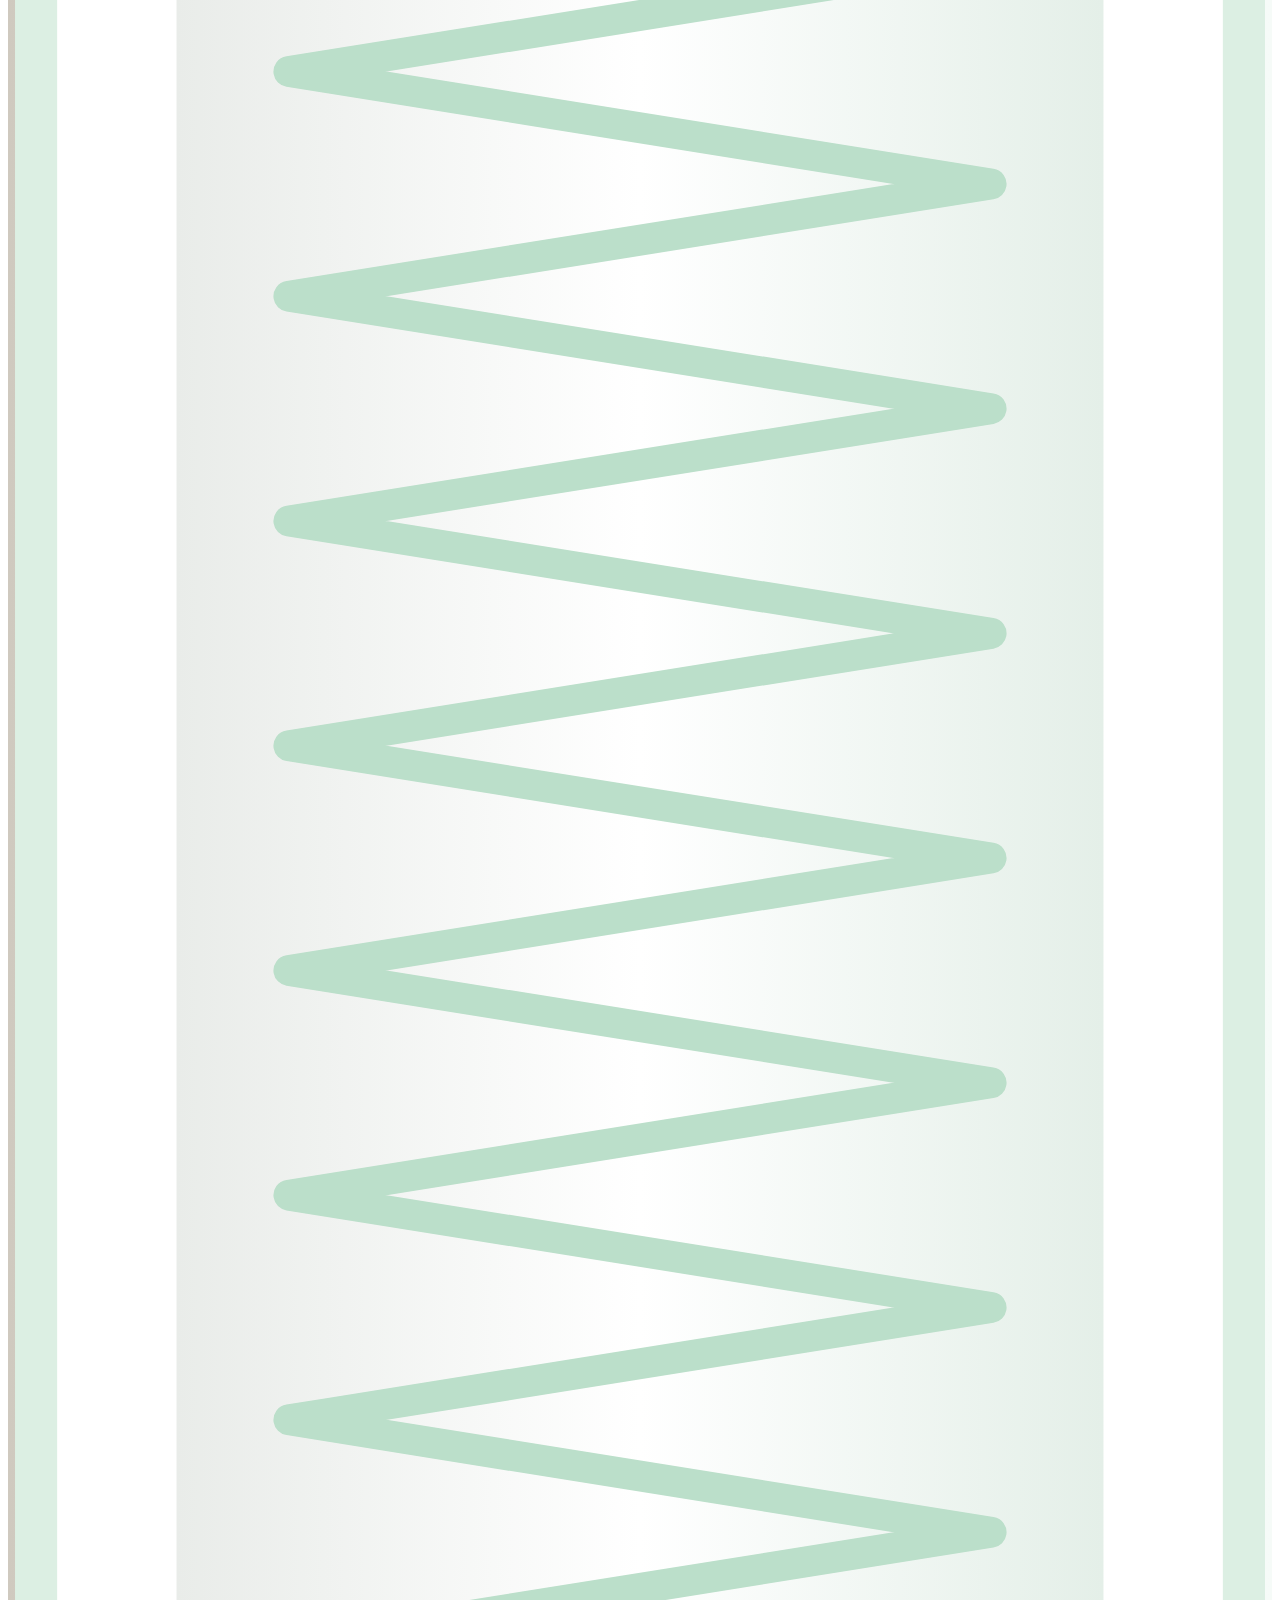
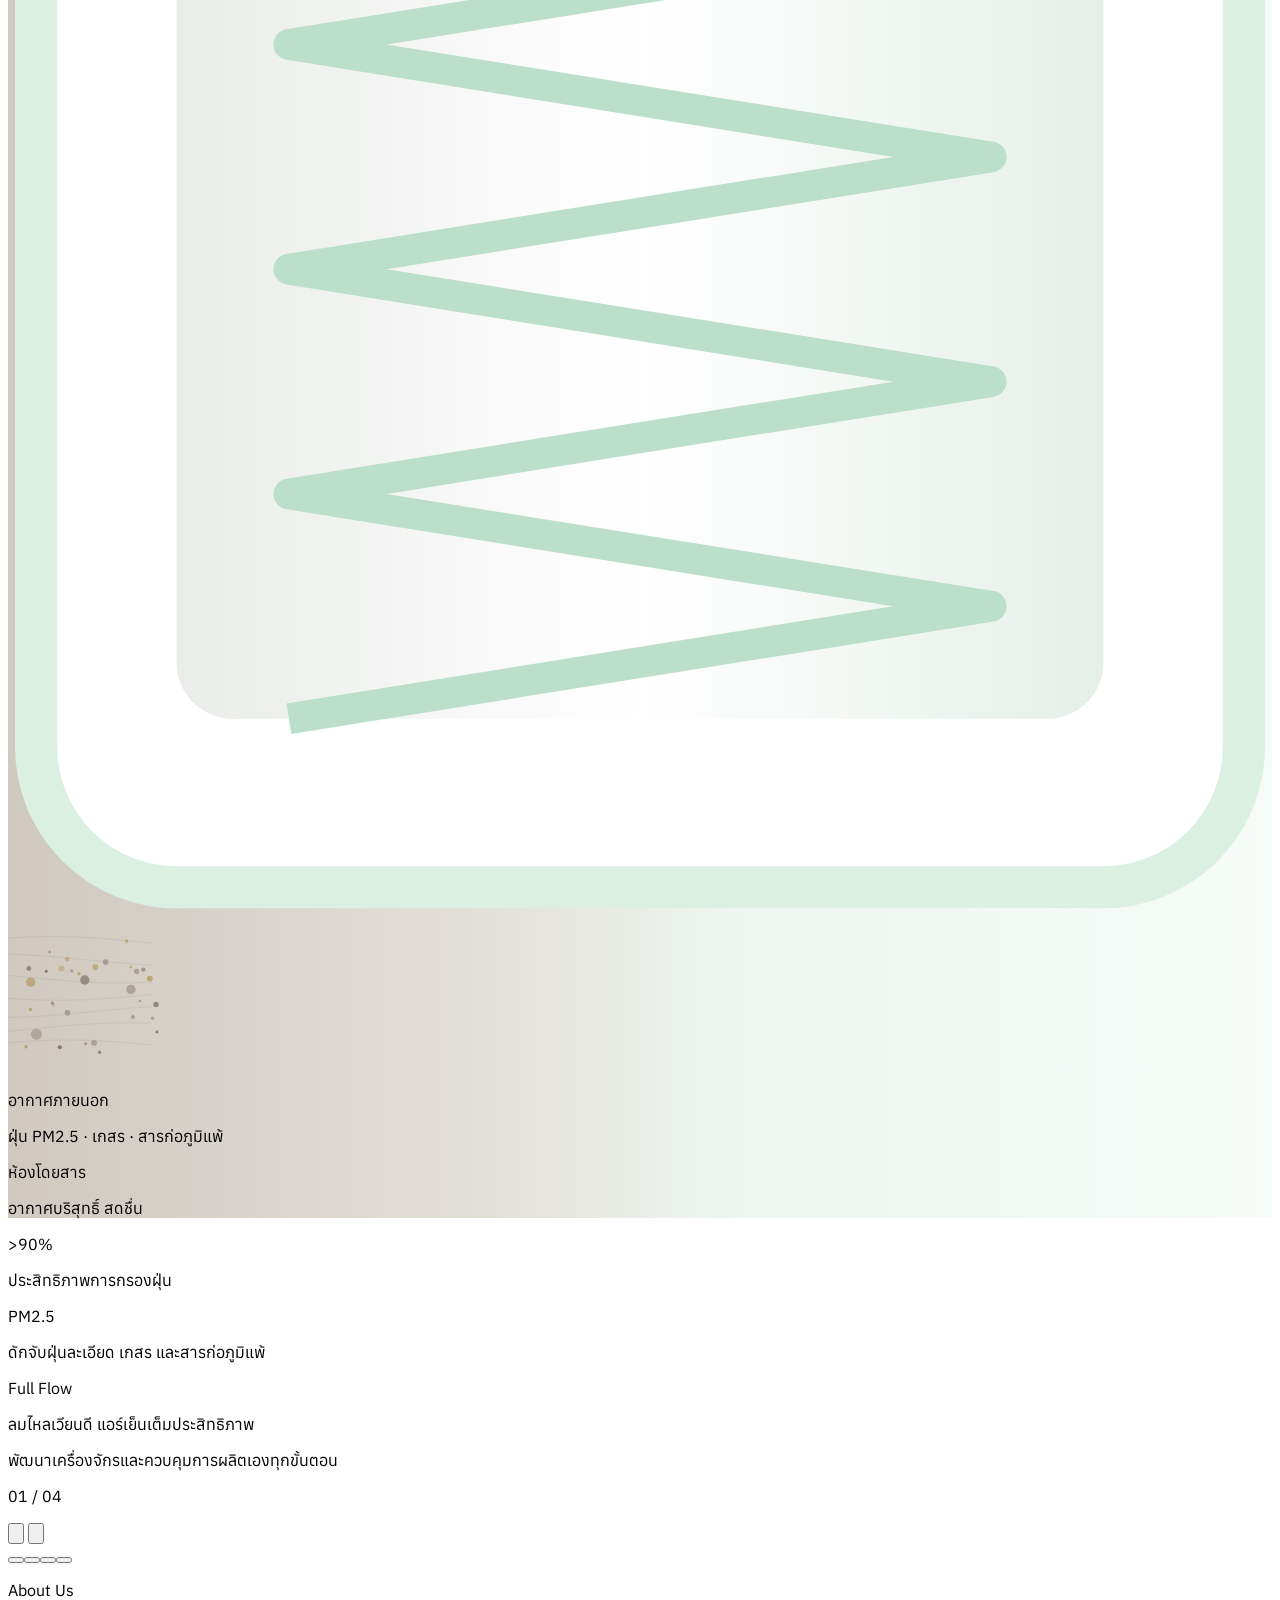
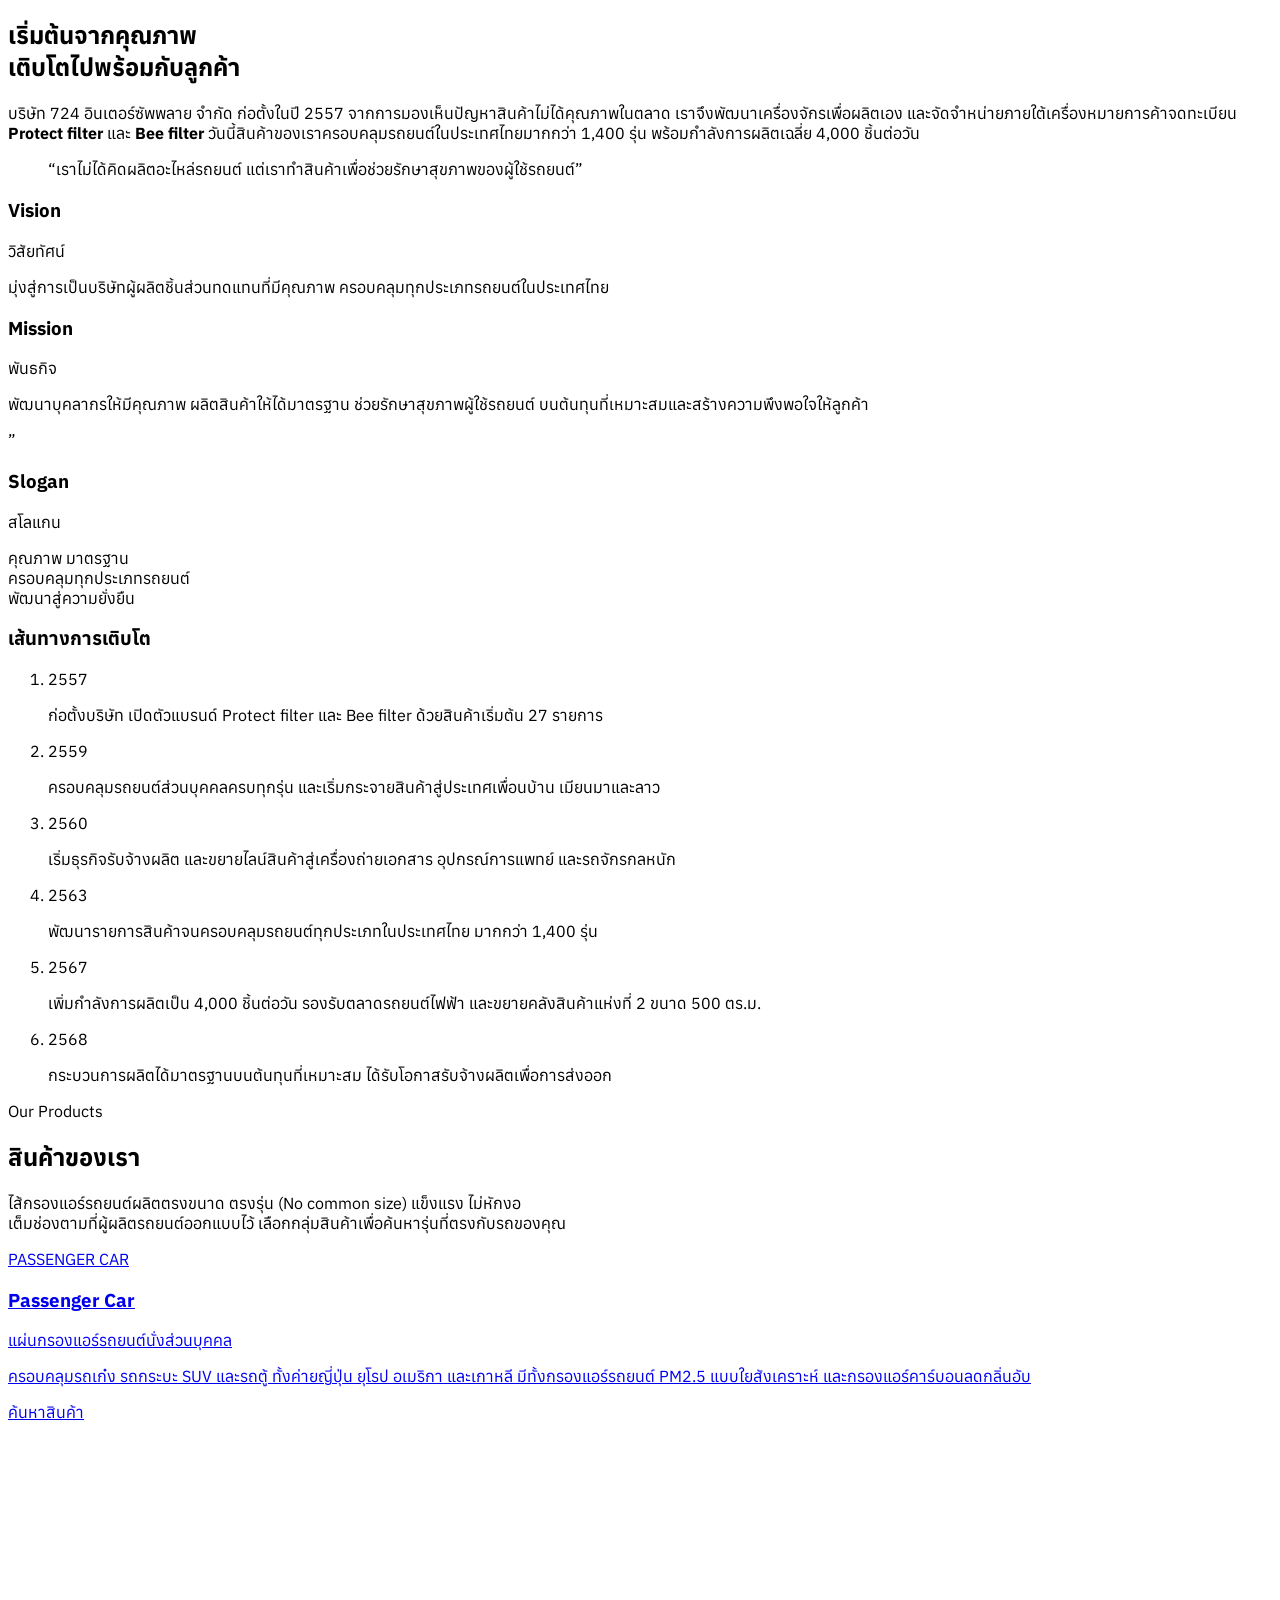
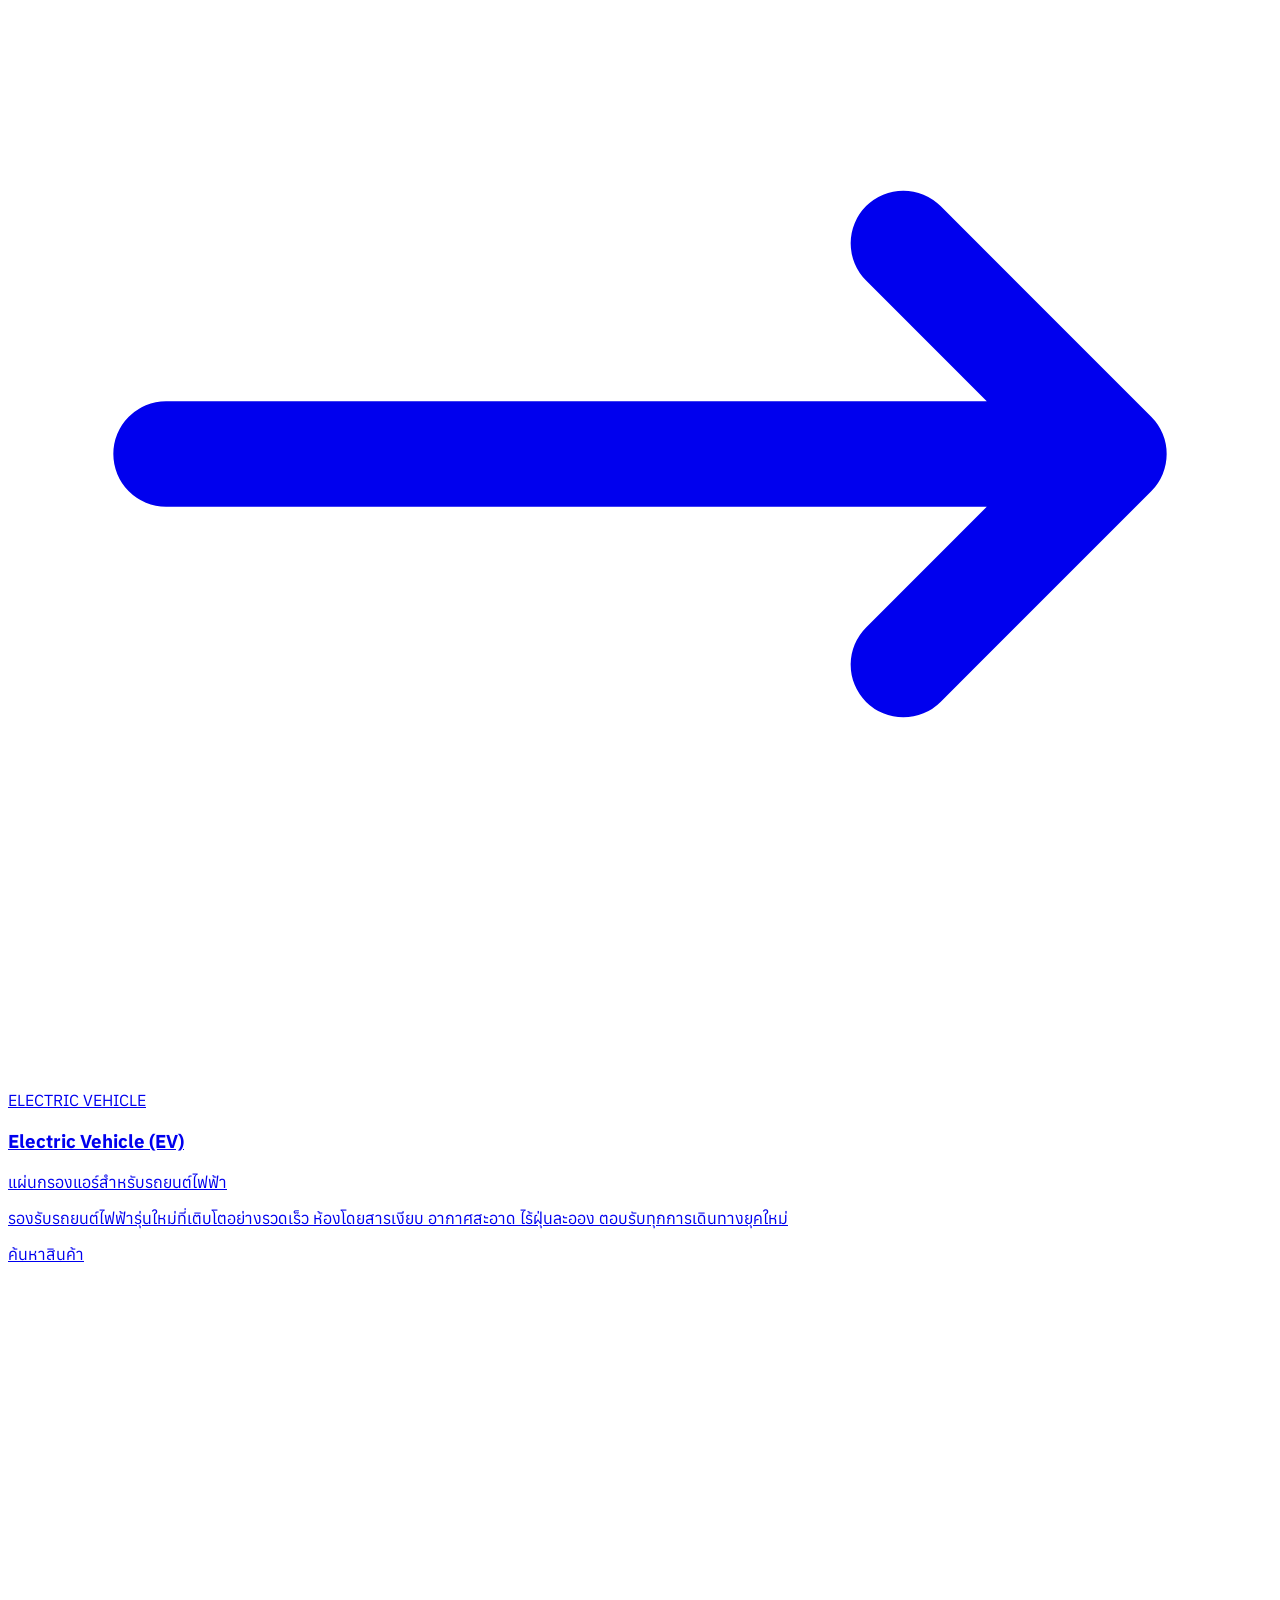
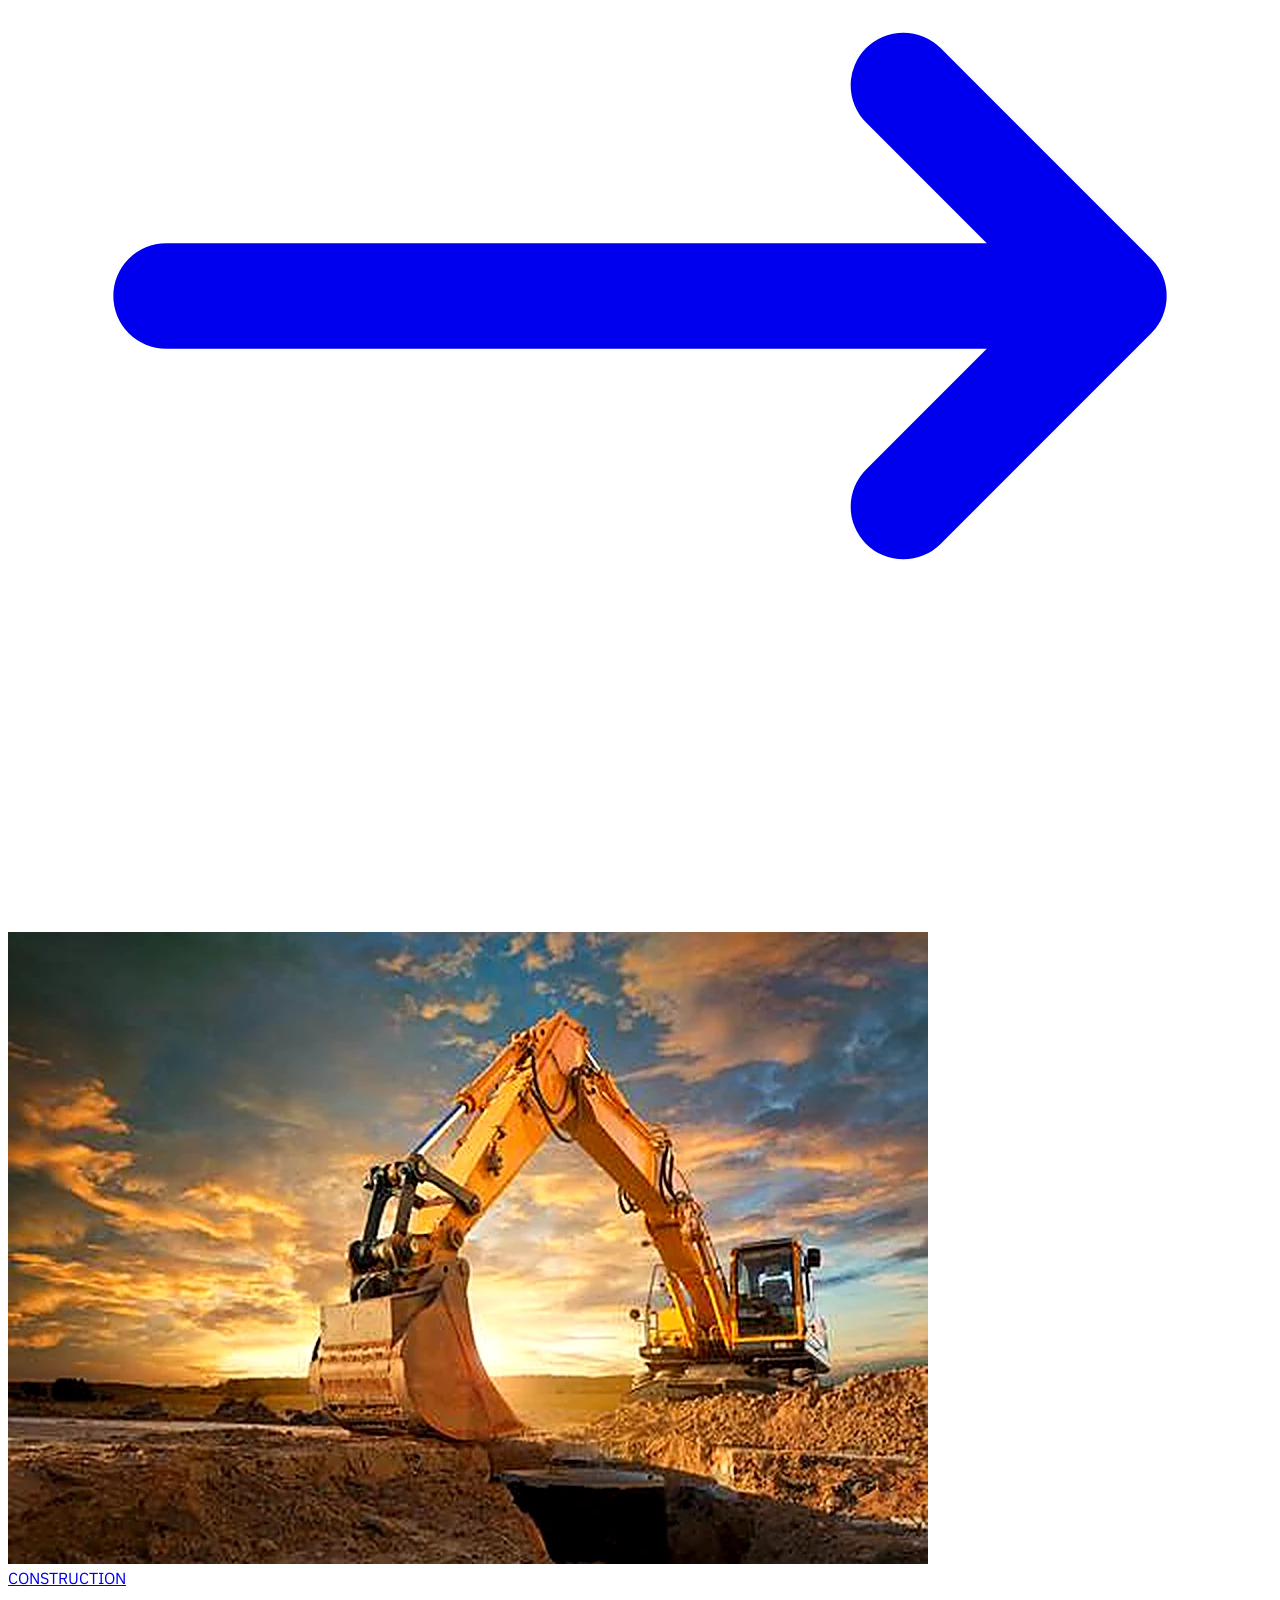
==== commit 83b562f6: "Keep hero leaves and airflow dust visible with reduced motion On devices with "reduce motion" enable" ====
--- a/index.html
+++ b/index.html
@@ -105,7 +105,8 @@
     @media (prefers-reduced-motion: reduce) {
       html { scroll-behavior: auto; }
       .reveal { opacity: 1; transform: none; transition: none; }
-      .float-y, .sway, .sunray, .marquee-track { animation: none; }
+      .float-y, .sway, .sunray { animation: none; }
+      .marquee-track { animation-duration: calc(var(--dur, 60s) * 2); }
       .slide, .slide .kb { transition: none; }
     }
   </style>
@@ -1453,7 +1454,9 @@
     (function () {
       const back = document.getElementById('leavesBack');
       const front = document.getElementById('leavesFront');
-      if (!back || window.matchMedia('(prefers-reduced-motion: reduce)').matches) return;
+      if (!back) return;
+      // เครื่องที่ตั้งค่า "ลดการเคลื่อนไหว" (เช่น Windows ปิด Animation effects) ยังเห็นใบไม้ แต่น้อยและช้าลง
+      const calm = window.matchMedia('(prefers-reduced-motion: reduce)').matches;
       const card = back.parentElement;
       const COLORS = ['#5ea882', '#3b8b64', '#8ec7a8', '#9cc66b', '#b8d67a', '#2a704f'];
       const rand = (a, b) => a + Math.random() * (b - a);
@@ -1478,14 +1481,15 @@
               const t = k / 10;
               frames.push({ transform: `translate(${x0 + dx * t + Math.sin(t * Math.PI * 3) * amp}px, ${-60 + (H + 120) * t}px)` });
             }
-            const dur = rand(9000, 16000);
+            const dur = rand(9000, 16000) * (calm ? 1.6 : 1);
             const anim = el.animate(frames, { duration: dur, iterations: Infinity, delay: -rand(0, dur), easing: 'linear' });
             leaves.push({ el, anim });
           }
         };
         const scale = Math.max(0.6, Math.min(1, W / 600));
-        make(back, Math.round(14 * scale), [14 * scale, 24 * scale], 0.75, 1);
-        make(front, Math.round(6 * scale), [26 * scale, 42 * scale], 0.95, 0);
+        const k = calm ? 0.6 : 1;
+        make(back, Math.round(14 * scale * k), [14 * scale, 24 * scale], 0.75, 1);
+        make(front, Math.round(6 * scale * k), [26 * scale, 42 * scale], 0.95, 0);
       }
       build();
       let t; window.addEventListener('resize', () => { clearTimeout(t); t = setTimeout(build, 300); });
@@ -1580,7 +1584,8 @@
       for (let i = 0; i <= 34; i++) pts.push(`${i % 2 ? 70 : 20},${14 + i * 8}`);
       document.getElementById('pleatLine').setAttribute('points', pts.join(' '));
 
-      const reduceMotion = window.matchMedia('(prefers-reduced-motion: reduce)').matches;
+      // เครื่องที่ตั้งค่าลดการเคลื่อนไหว: ยังเล่น แต่ช้าลงครึ่งหนึ่ง
+      const SPEED = window.matchMedia('(prefers-reduced-motion: reduce)').matches ? 0.5 : 1;
       let W = 0, H = 0, fx0 = 0, fx1 = 0, fy0 = 0, fy1 = 0;
       let dust = [], fresh = [], trapped = [], running = false, last = 0;
       const rand = (a, b) => a + Math.random() * (b - a);
@@ -1680,19 +1685,13 @@
         if (!running) return;
         const dt = Math.min(0.05, (ts - last) / 1000 || 0.016);
         last = ts;
-        step(dt, ts / 1000);
+        step(dt * SPEED, ts / 1000);
         requestAnimationFrame(loop);
       }
 
       resize();
       new ResizeObserver(resize).observe(canvas);
 
-      if (reduceMotion) {
-        // แสดงภาพนิ่ง: เดินหน้าจำลองสักครู่แล้ววาดเฟรมเดียว
-        for (let i = 0; i < W / 9; i++) spawnDust(rand(0, fx0));
-        for (let i = 0; i < 120; i++) step(0.03, i * 0.03);
-        return;
-      }
       for (let i = 0; i < W / 9; i++) spawnDust(rand(0, fx0));
       // เล่นเฉพาะตอนที่มองเห็น ประหยัดแบตเตอรี่
       new IntersectionObserver((entries) => {
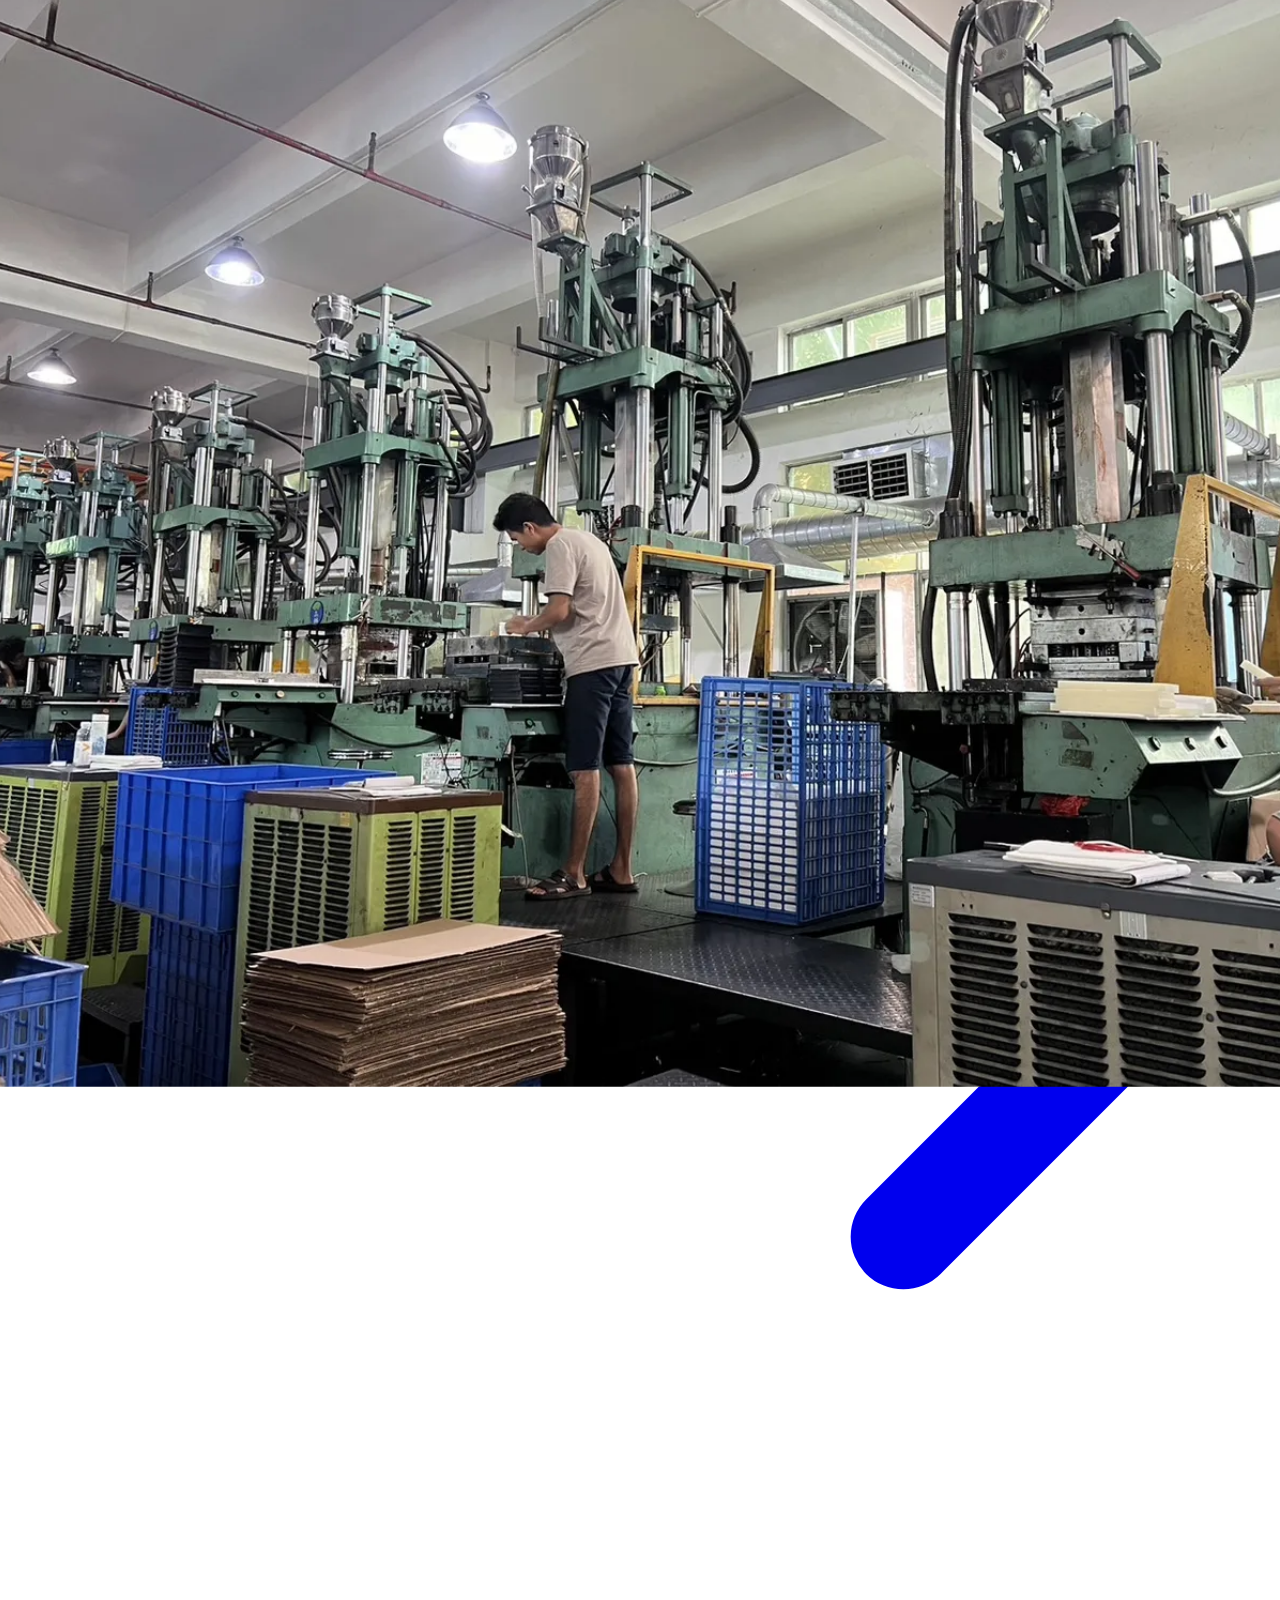
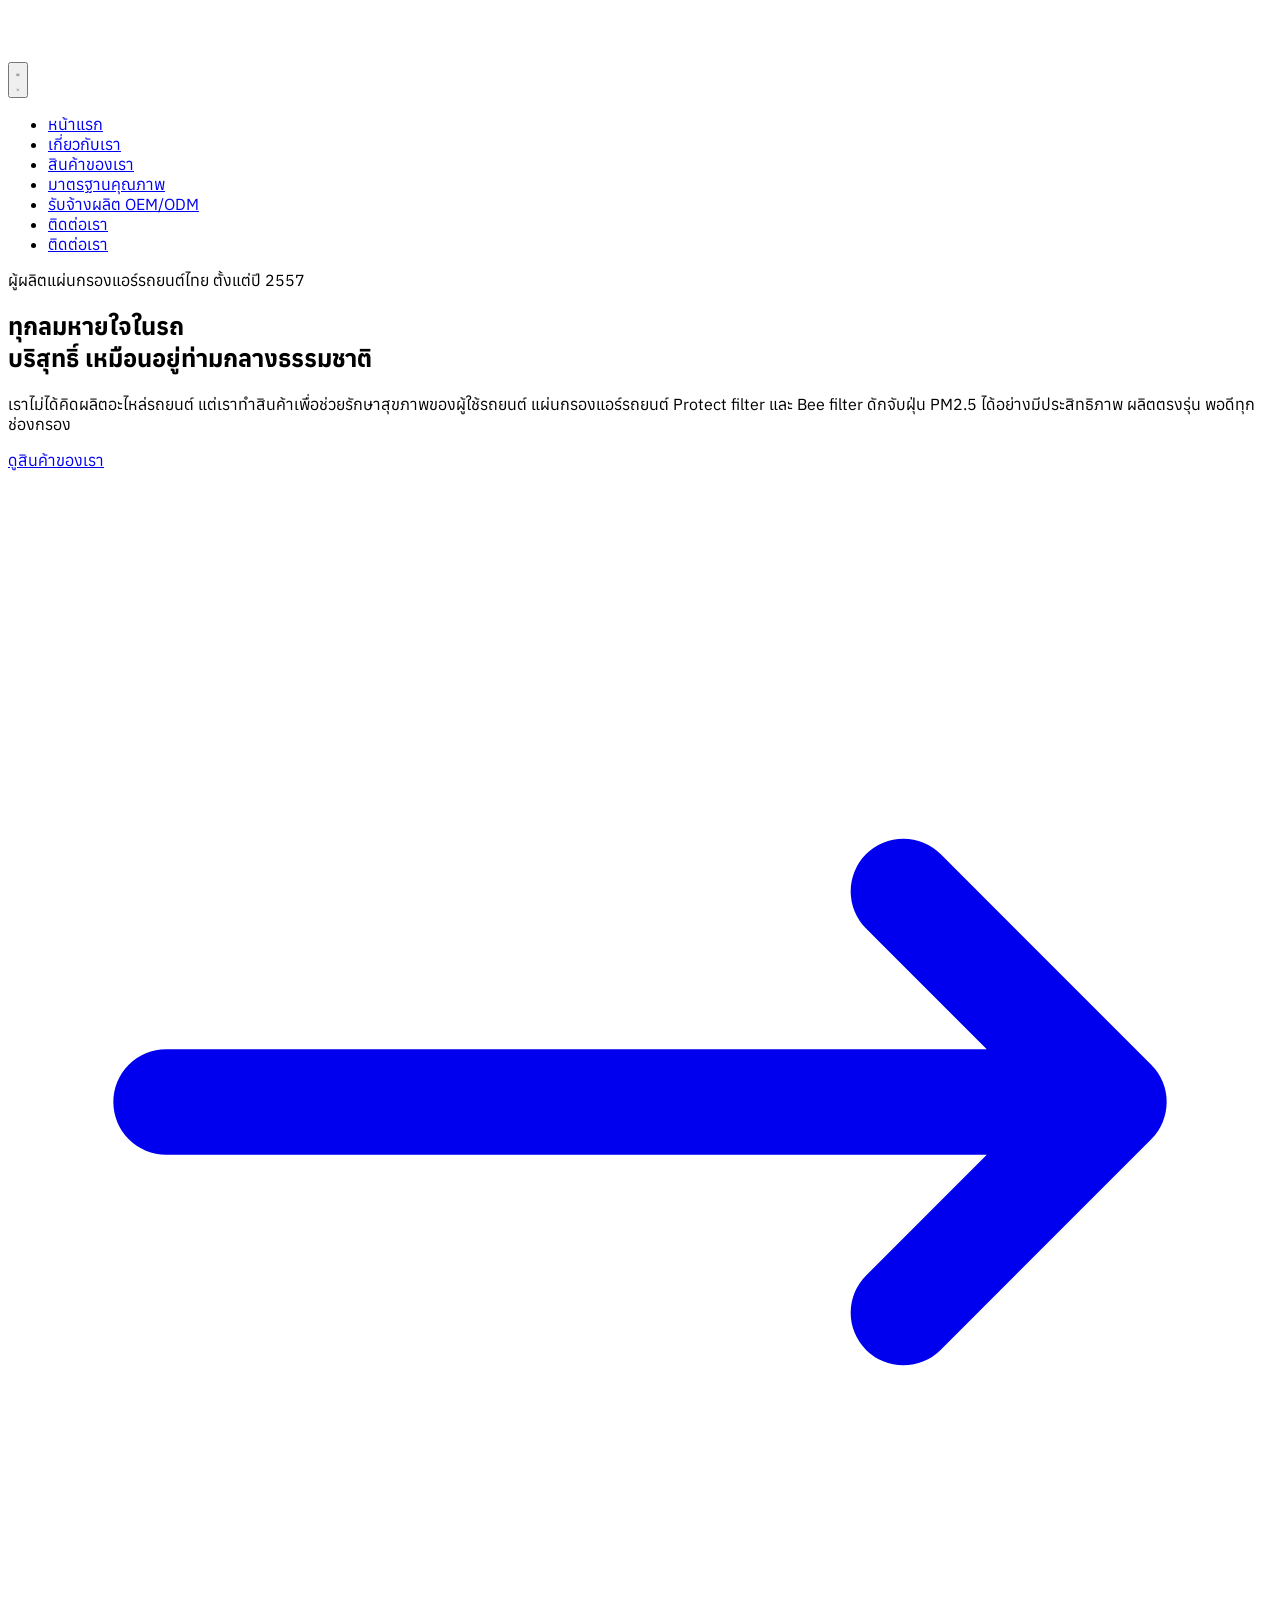
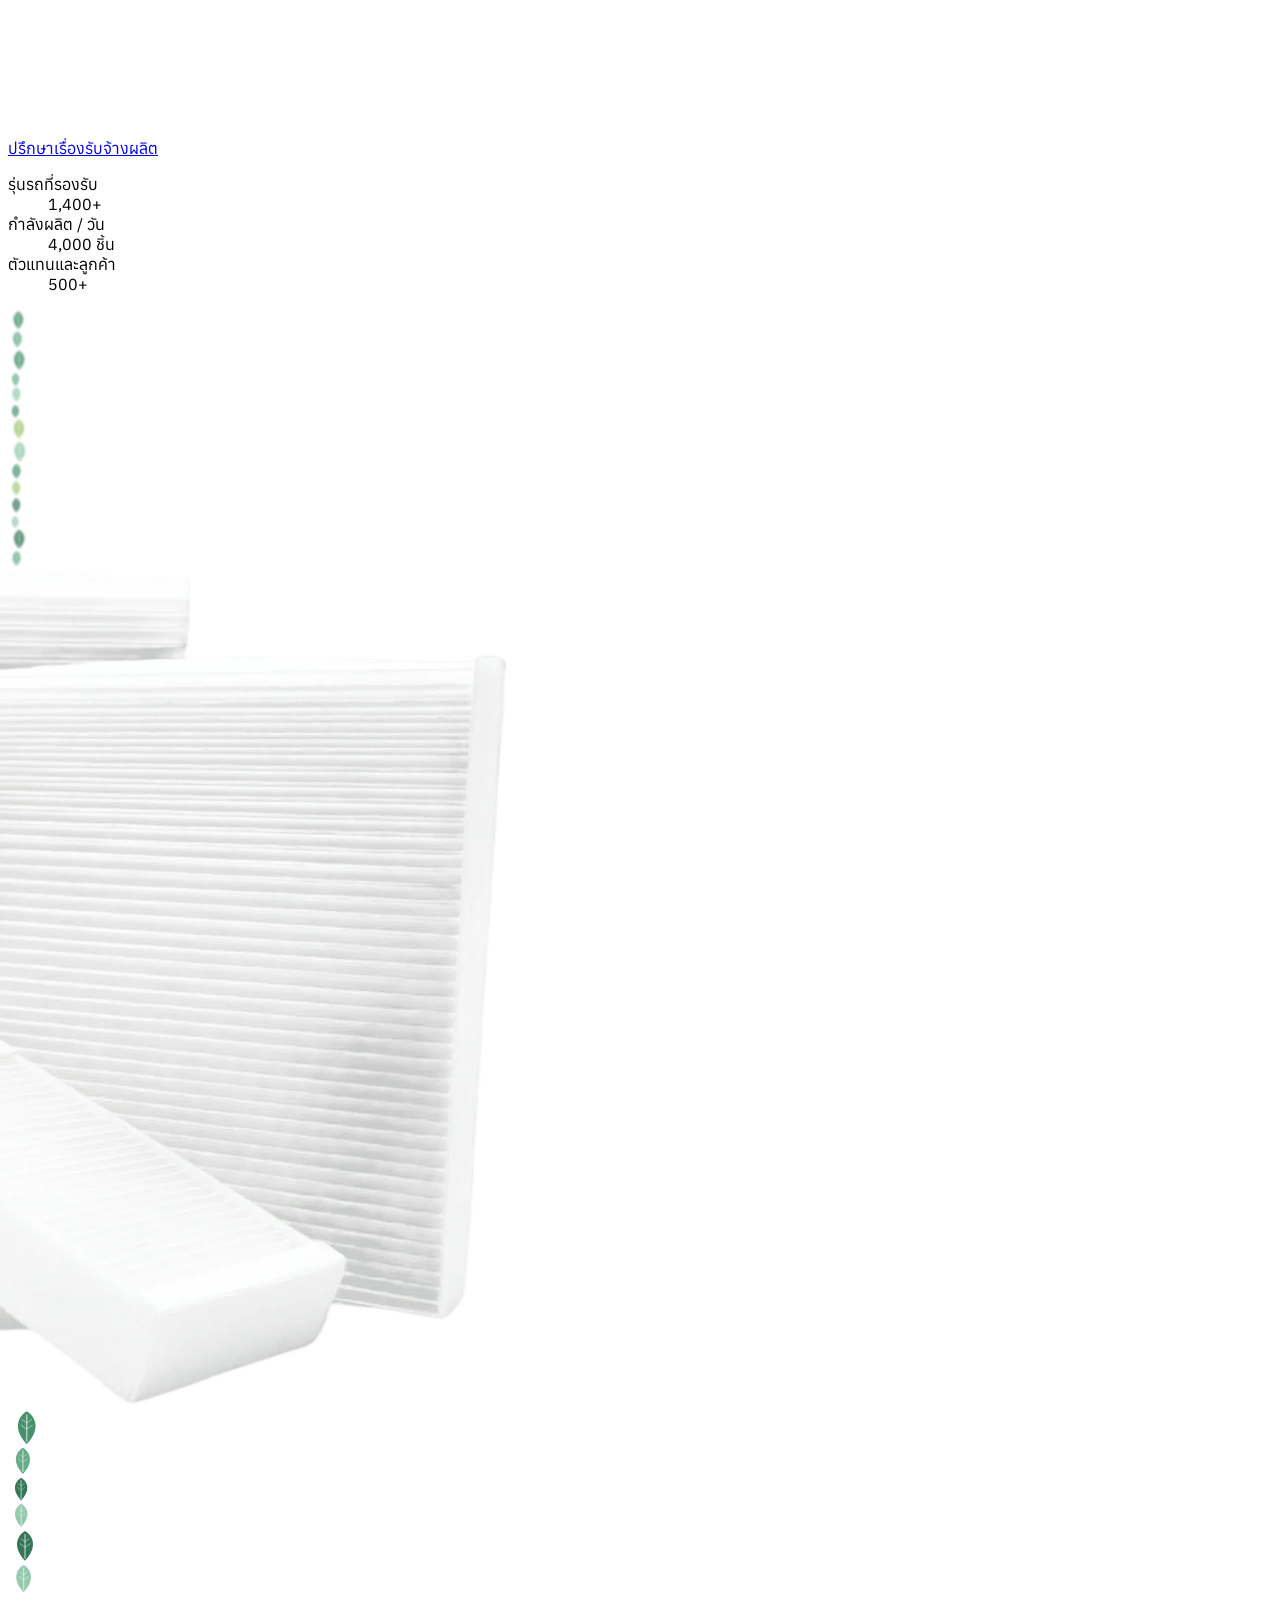
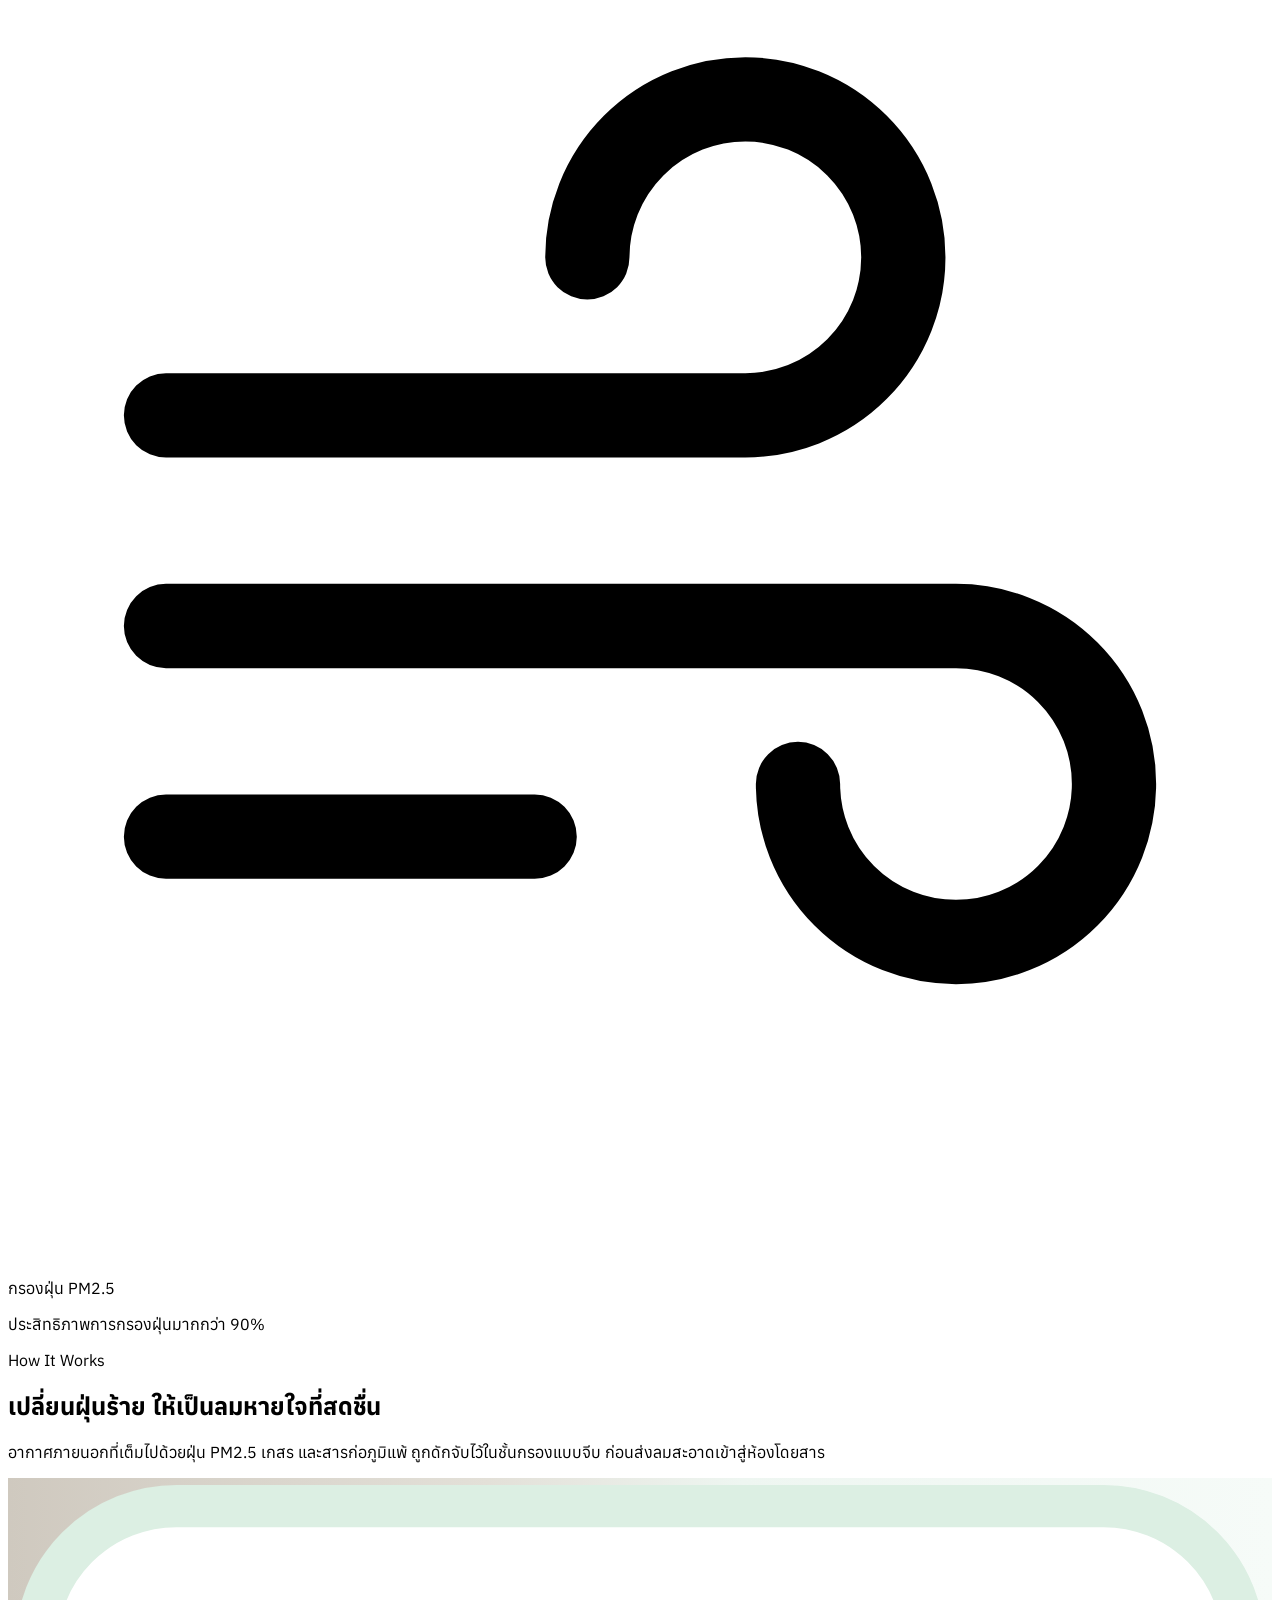
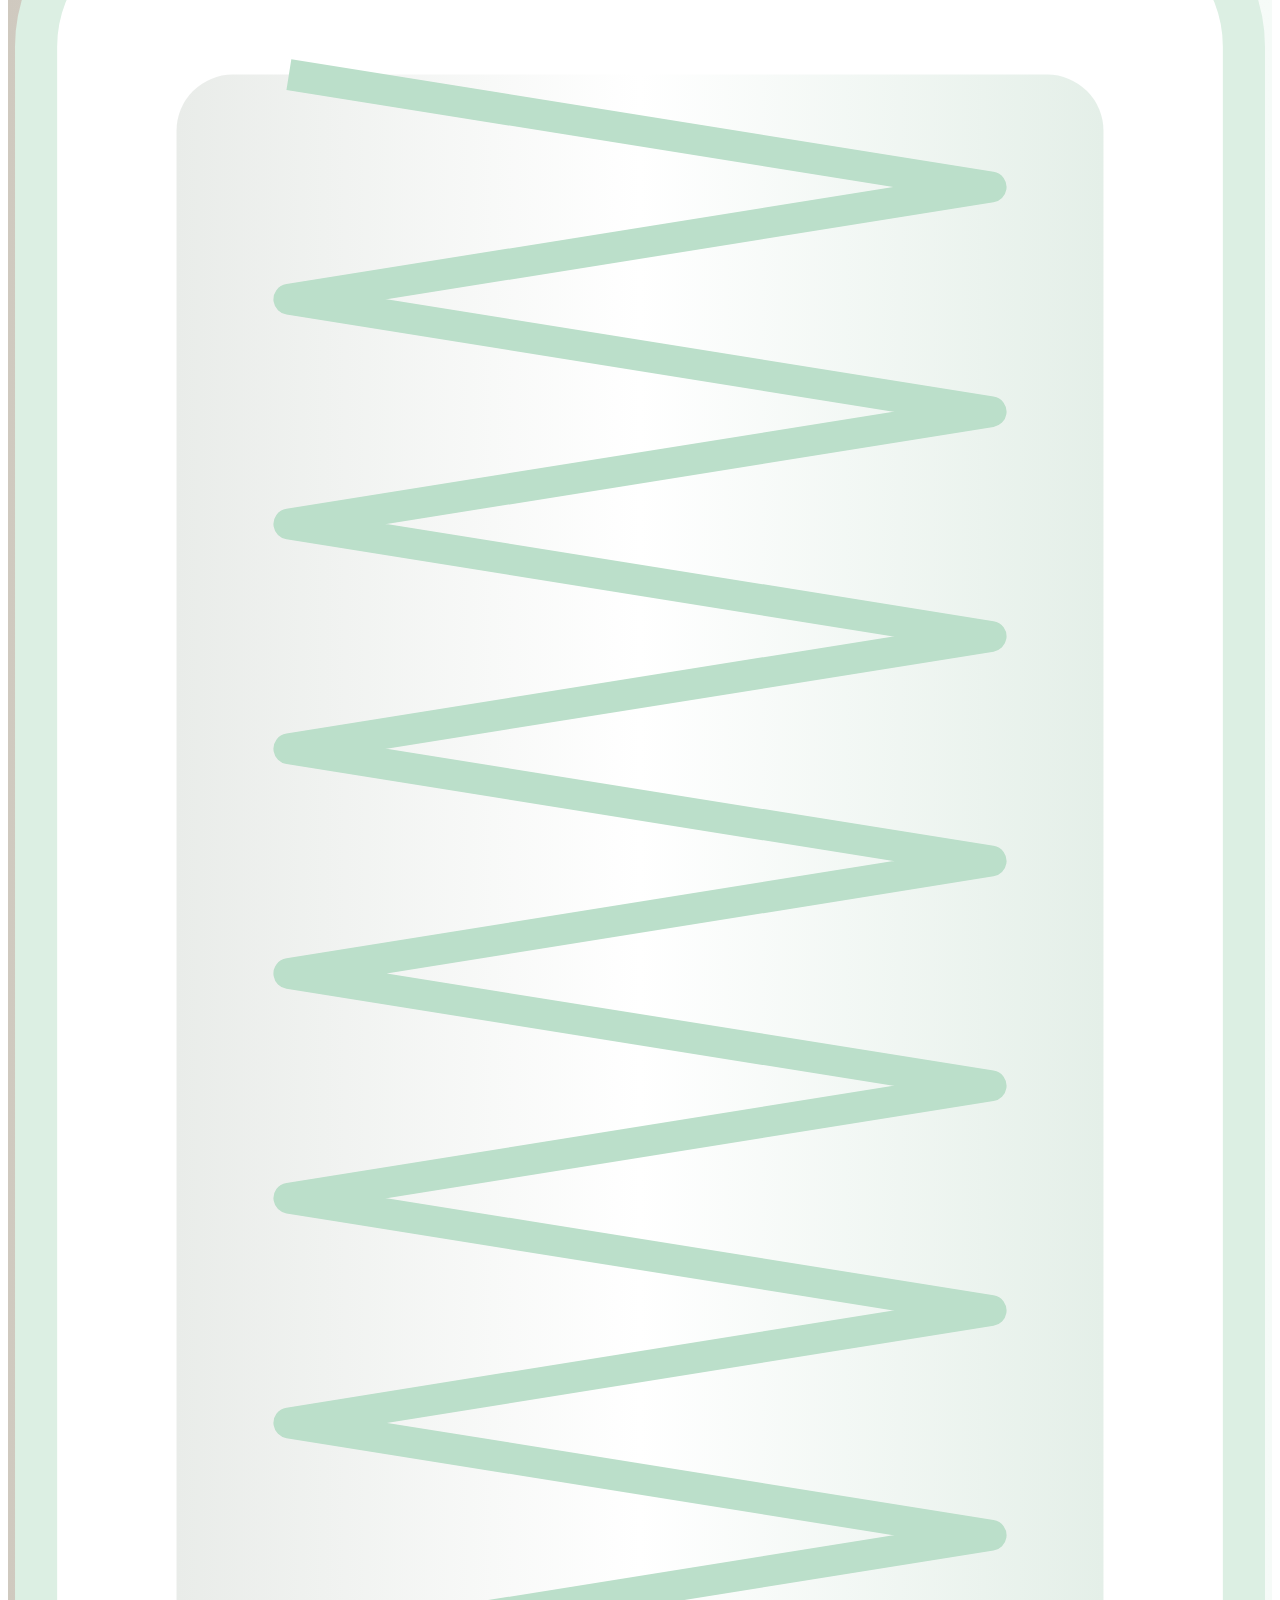
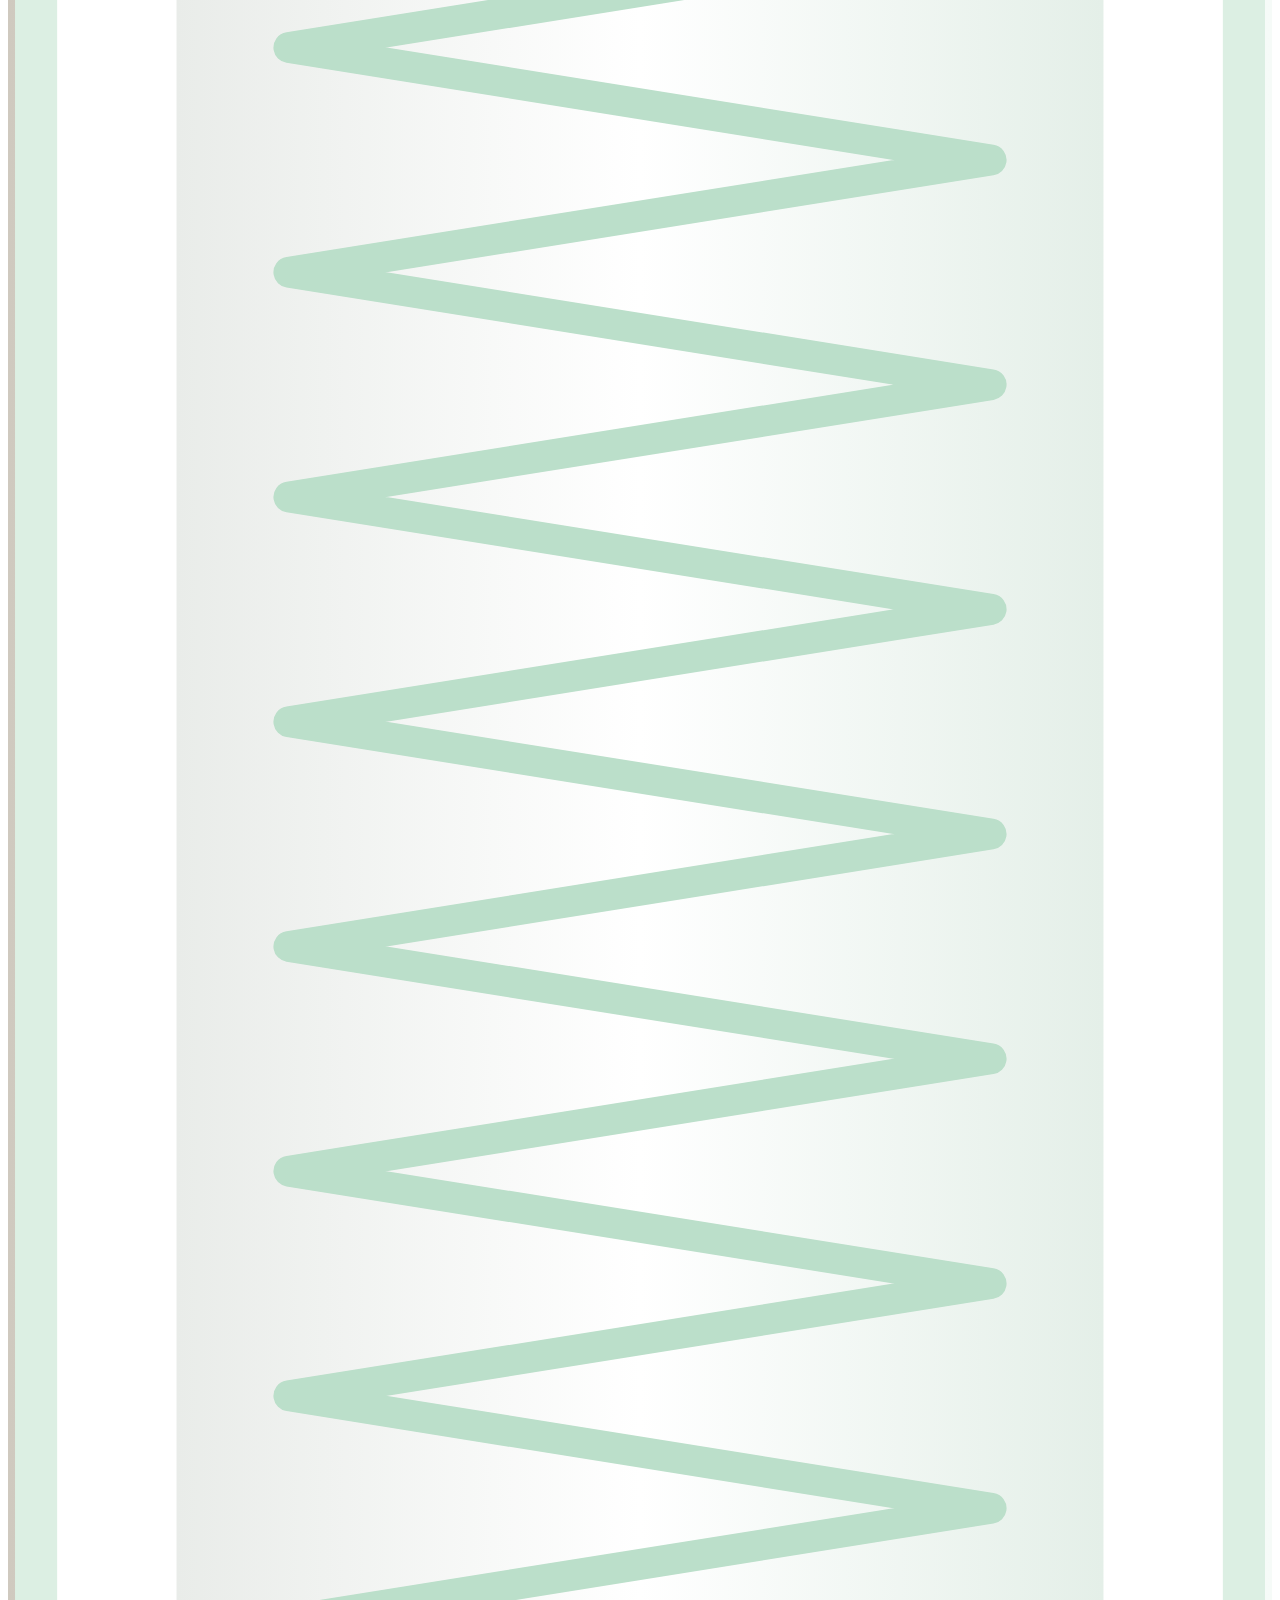
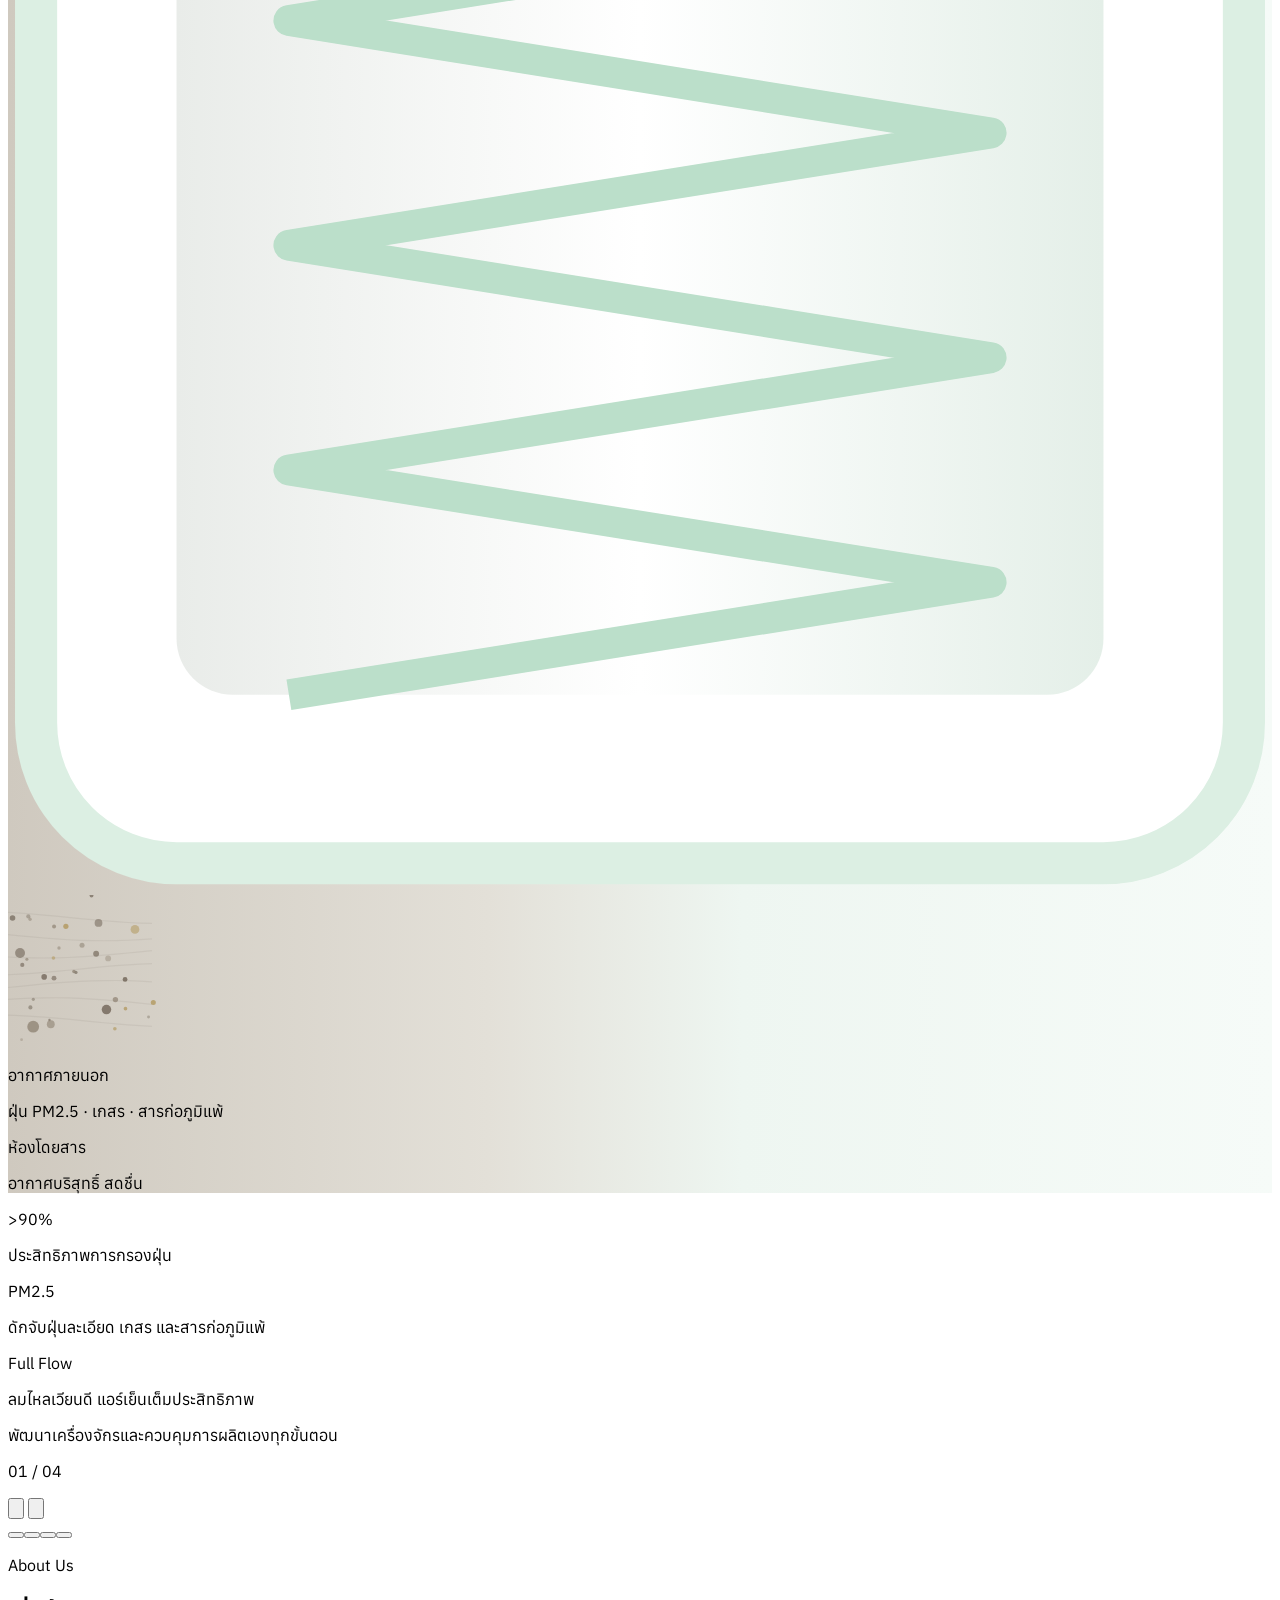
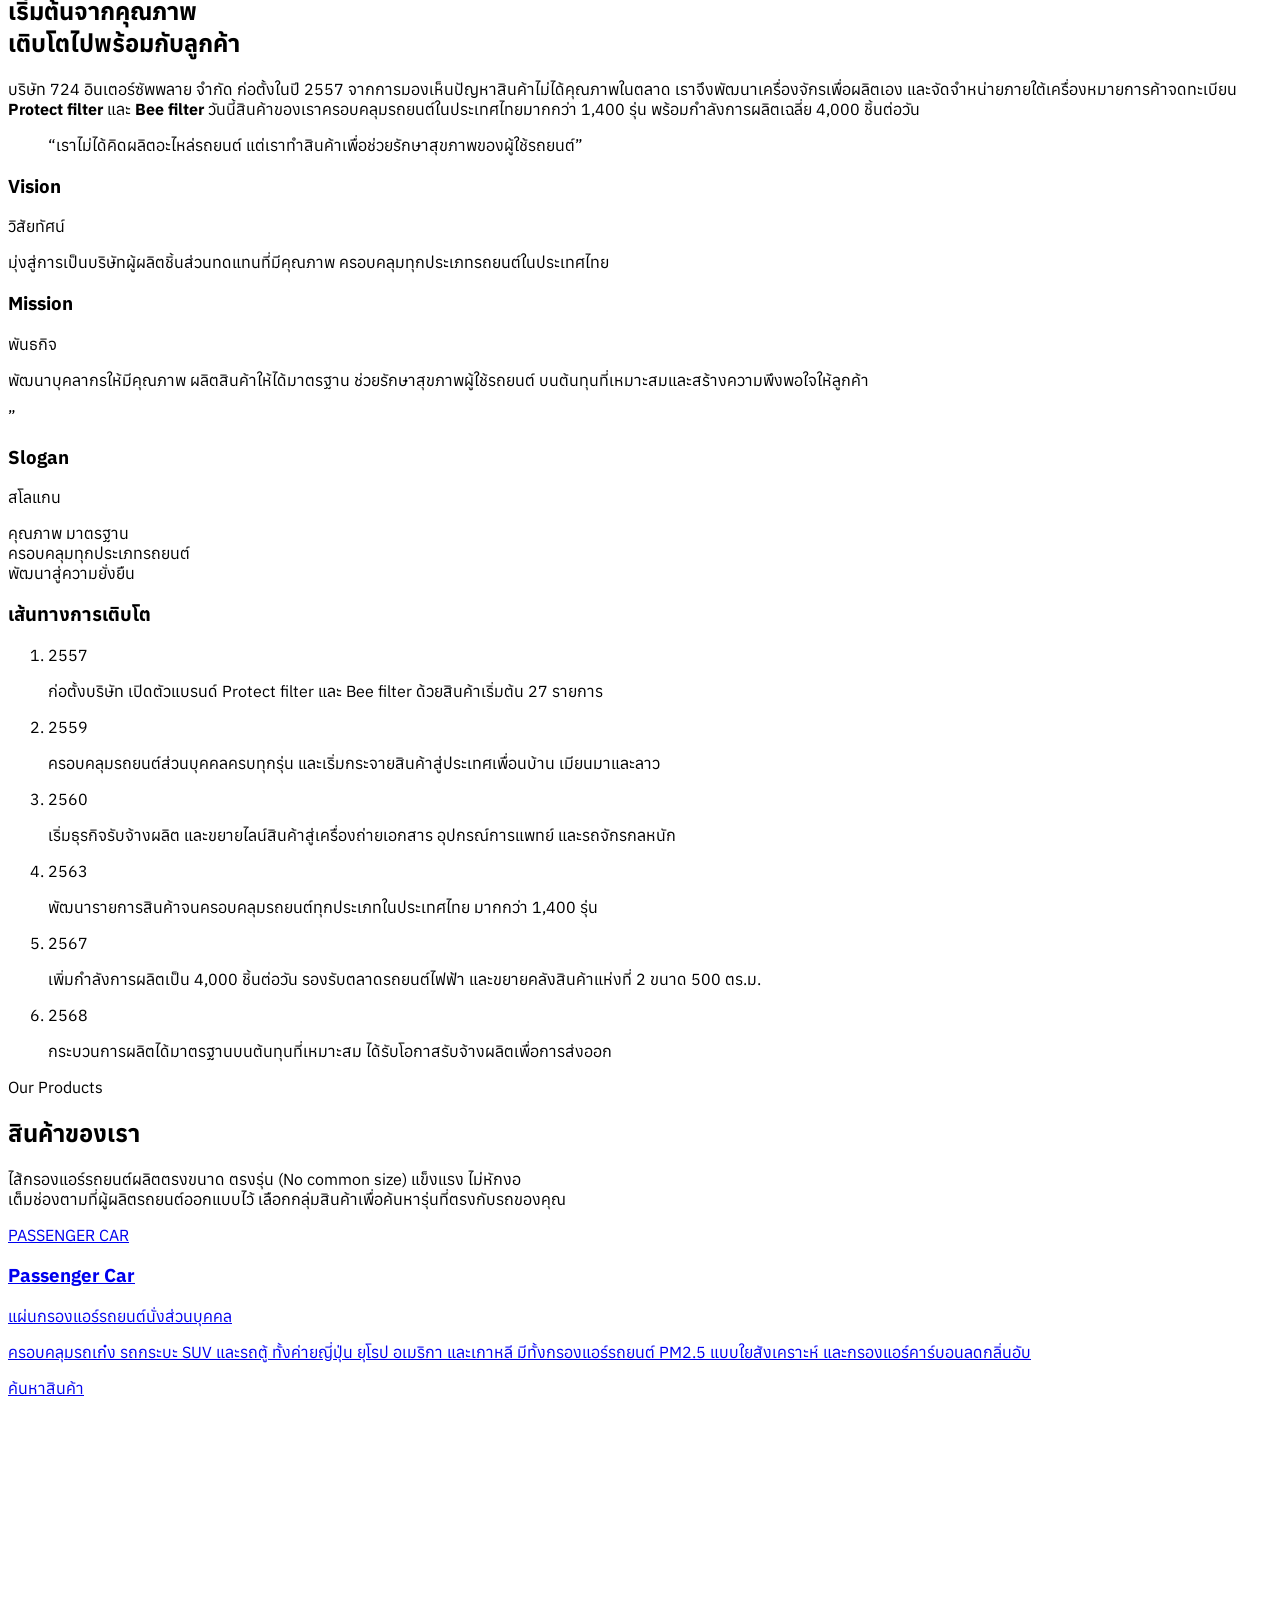
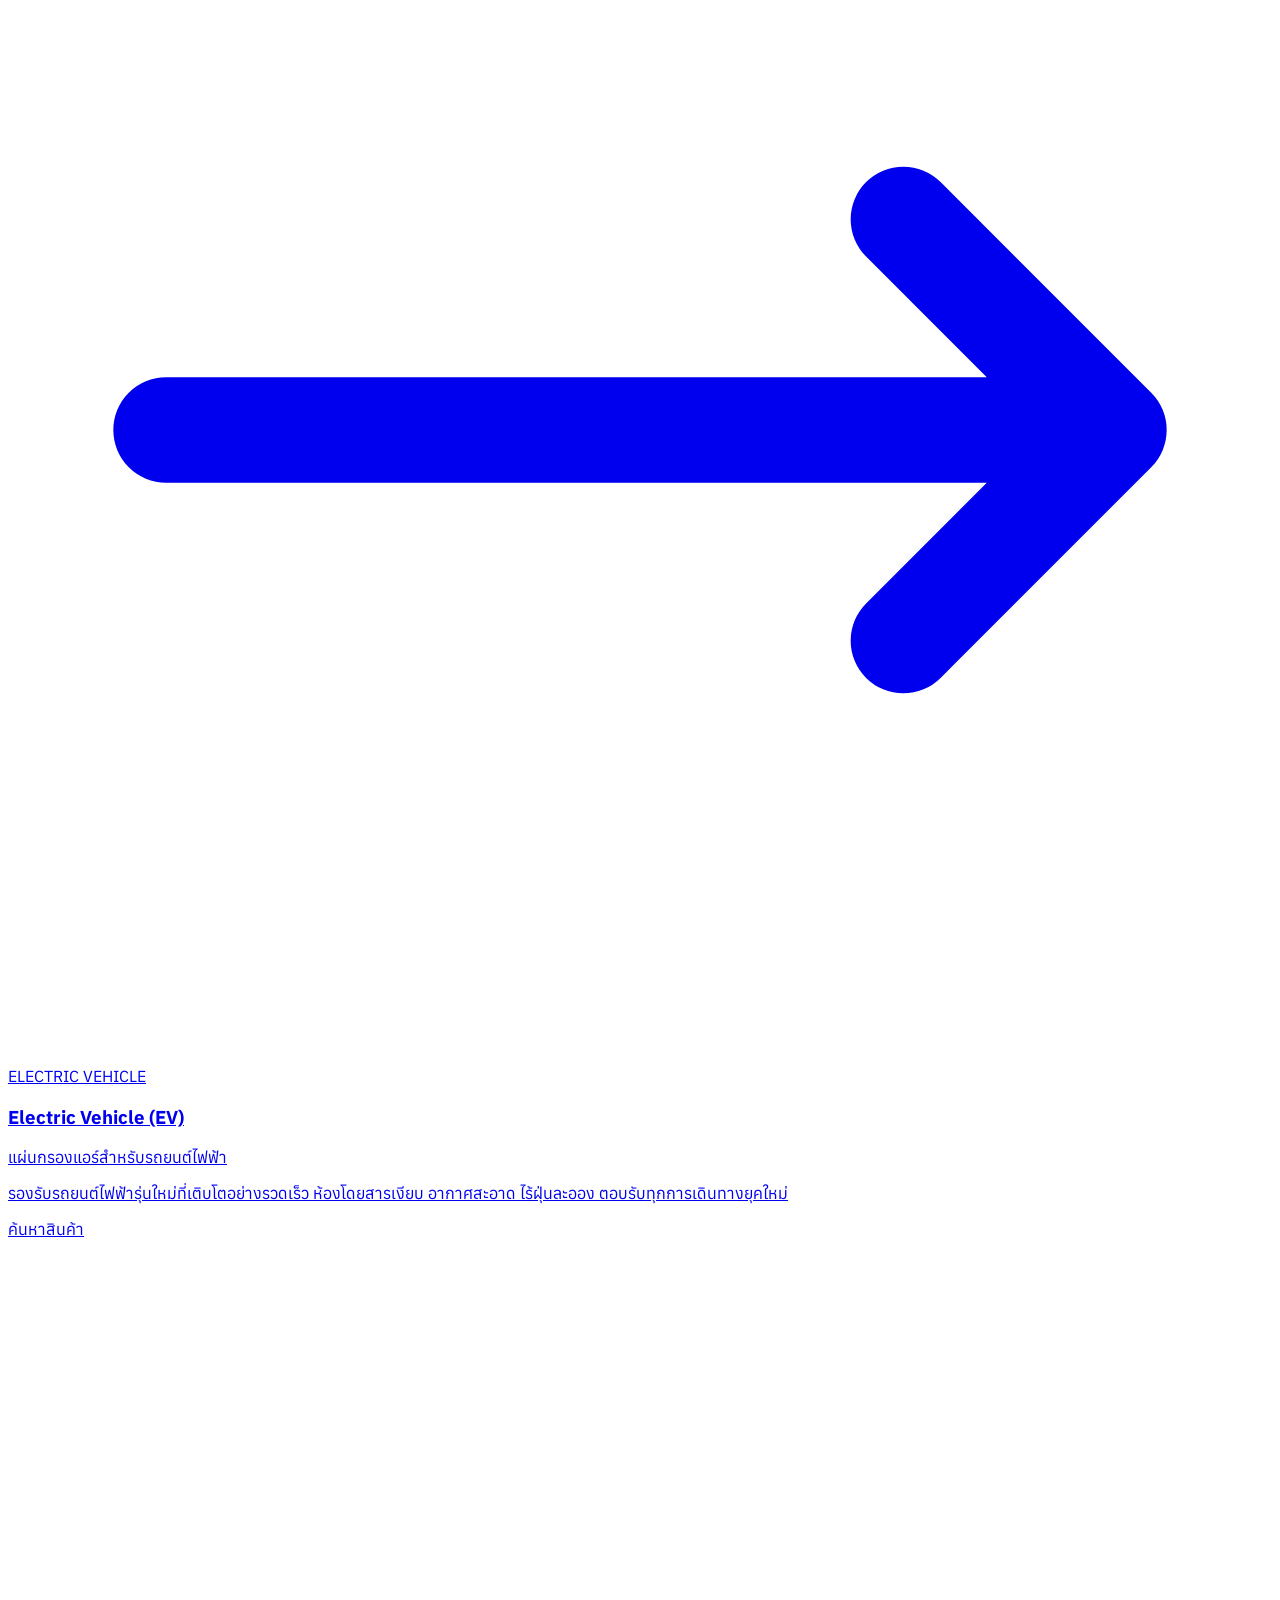
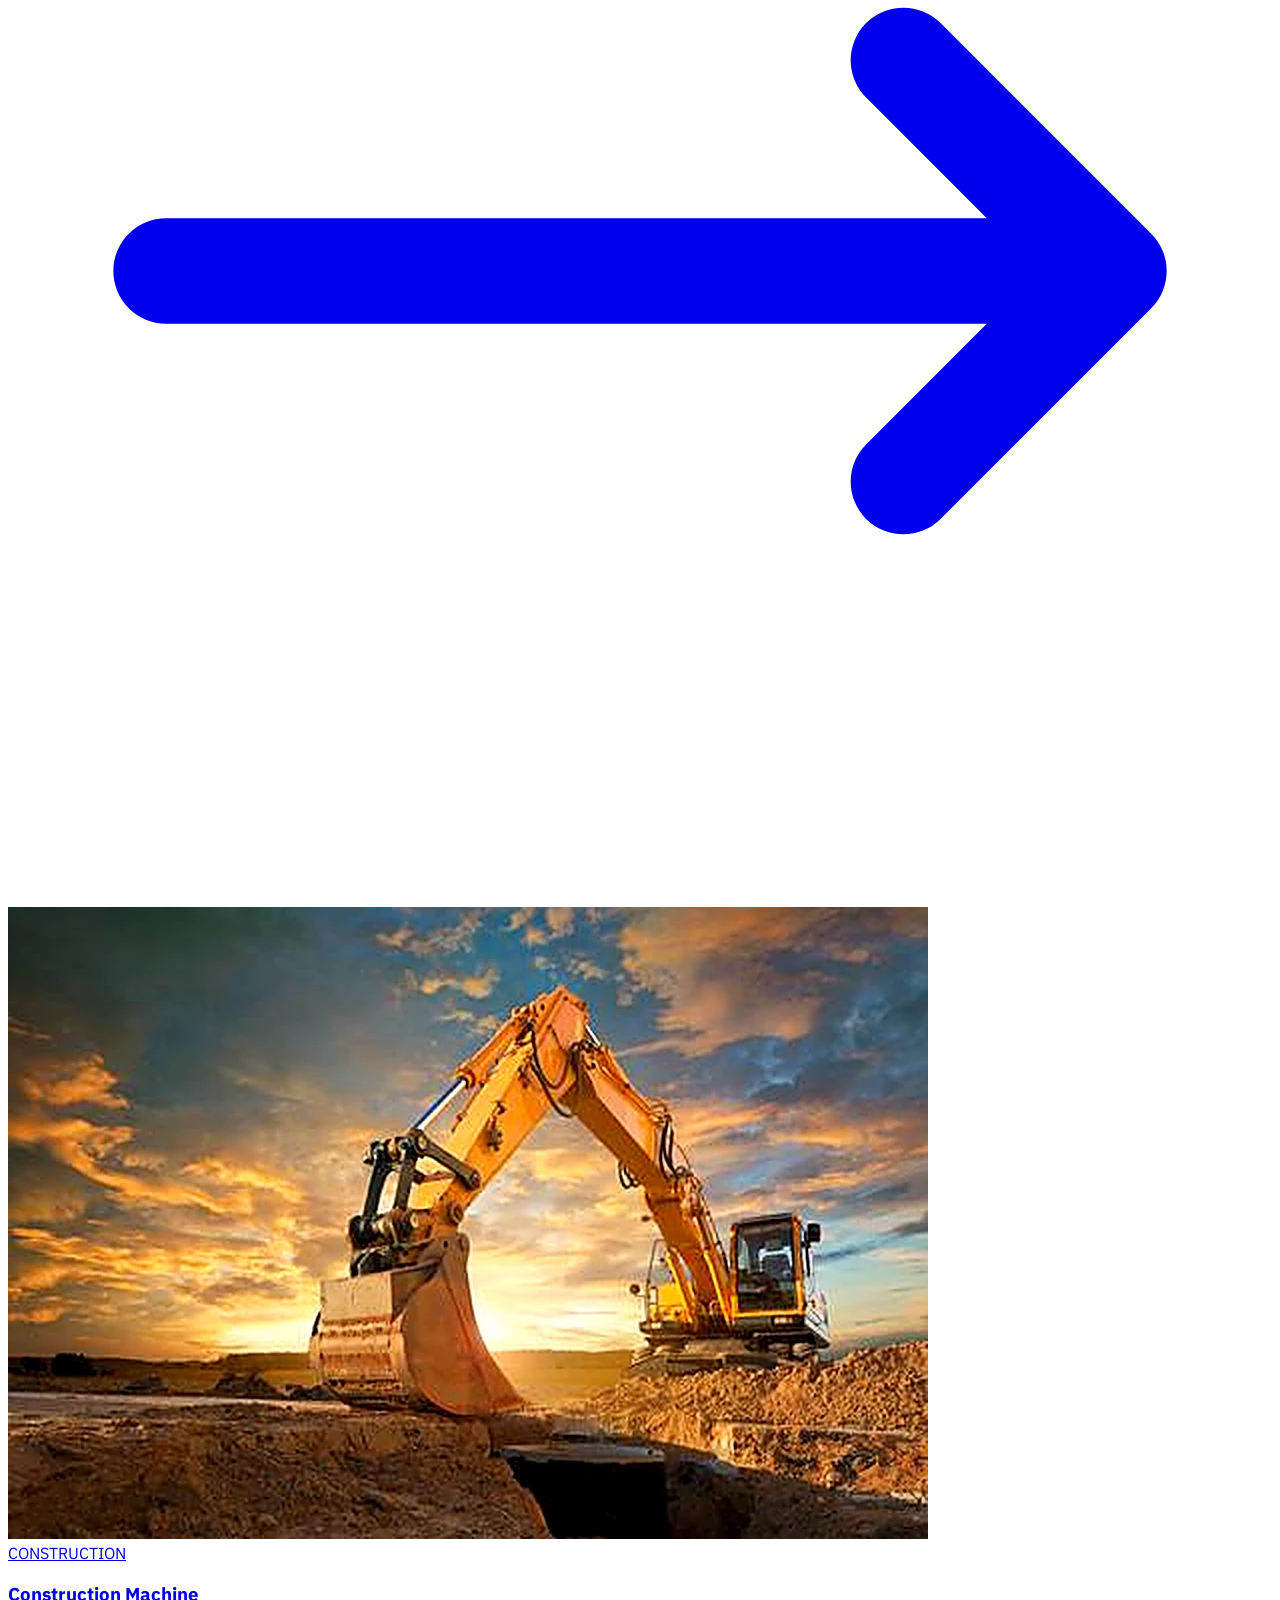
==== commit a83133a5: "ฝังฟอนต์ไม่มีหัว (Anuphan) ในเว็บ และทำบทความเป็น 3 ภาษา - Self-host loopless Anuphan (Thai) + Inter" ====
--- a/index.html
+++ b/index.html
@@ -19,10 +19,12 @@
   <!-- ข้อมูลโครงสร้างสำหรับ Google (องค์กร + คำถามที่พบบ่อย) -->
   <script type="application/ld+json">{"@context": "https://schema.org", "@graph": [{"@type": "Organization", "@id": "https://www.724intersupply.com/#org", "name": "724 Inter Supply Co., Ltd.", "alternateName": "บริษัท 724 อินเตอร์ซัพพลาย จำกัด", "url": "https://www.724intersupply.com/", "logo": "https://www.724intersupply.com/assets/logo-724.png", "email": "marketing@724intersupply.com", "telephone": "+66-87-719-7525", "foundingDate": "2014", "brand": [{"@type": "Brand", "name": "Protect filter"}, {"@type": "Brand", "name": "Bee filter"}], "address": {"@type": "PostalAddress", "streetAddress": "66 ซอยแสมดำ 13 แขวงแสมดำ เขตบางขุนเทียน", "addressLocality": "กรุงเทพมหานคร", "postalCode": "10150", "addressCountry": "TH"}, "sameAs": ["https://www.protectcabinfilter.com"]}, {"@type": "WebSite", "@id": "https://www.724intersupply.com/#website", "url": "https://www.724intersupply.com/", "name": "724 Inter Supply", "inLanguage": ["th", "en", "zh-Hant"], "publisher": {"@id": "https://www.724intersupply.com/#org"}}, {"@type": "FAQPage", "mainEntity": [{"@type": "Question", "name": "กรองแอร์รถยนต์ควรเปลี่ยนเมื่อไหร่?", "acceptedAnswer": {"@type": "Answer", "text": "โดยทั่วไปแนะนำให้เปลี่ยนทุก 10,000–15,000 กิโลเมตร หรือทุก 6–12 เดือน หากขับในเมืองที่ฝุ่นเยอะ ช่วงค่า PM2.5 สูง หรือใช้เส้นทางลูกรัง ควรเปลี่ยนเร็วขึ้น และตรวจสอบคู่มือประจำรถประกอบ"}}, {"@type": "Question", "name": "อาการกรองแอร์รถยนต์ตันเป็นอย่างไร?", "acceptedAnswer": {"@type": "Answer", "text": "สังเกตได้จากลมแอร์ออกเบาลง แอร์ไม่เย็นเท่าเดิม มีกลิ่นอับเมื่อเปิดแอร์ ฝุ่นเกาะคอนโซลเร็ว และกระจกเป็นฝ้าง่าย หากมีอาการเหล่านี้ควรตรวจและเปลี่ยนกรองแอร์"}}, {"@type": "Question", "name": "กรองแอร์รถยนต์กับกรองอากาศรถยนต์ต่างกันอย่างไร?", "acceptedAnswer": {"@type": "Answer", "text": "กรองแอร์รถยนต์กรองอากาศที่เข้าสู่ห้องโดยสารเพื่อสุขภาพของคนในรถ มักอยู่หลังช่องเก็บของ ส่วนกรองอากาศรถยนต์กรองอากาศที่เข้าเครื่องยนต์และอยู่ในห้องเครื่อง ทั้งสองชิ้นใช้แทนกันไม่ได้"}}, {"@type": "Question", "name": "กรองแอร์รถยนต์ PM2.5 กับกรองแอร์คาร์บอนต่างกันอย่างไร?", "acceptedAnswer": {"@type": "Answer", "text": "แบบใยสังเคราะห์เน้นดักจับฝุ่นละเอียด PM2.5 และเกสร ลมไหลผ่านดี ส่วนกรองแอร์คาร์บอนเพิ่มชั้นถ่านกัมมันต์ช่วยดูดซับกลิ่นไอเสียและกลิ่นอับ เหมาะกับการขับในเมืองที่รถติด"}}, {"@type": "Question", "name": "เลือกกรองแอร์รถยนต์ยี่ห้อไหนดี?", "acceptedAnswer": {"@type": "Answer", "text": "ให้ดูที่ขนาดตรงรุ่นพอดีช่อง ประสิทธิภาพการกรองฝุ่นที่มีผลทดสอบ โครงสร้างแข็งแรงไม่บิดงอ และวัสดุที่ปลอดภัย แผ่นกรองแอร์ Protect filter และ Bee filter ผลิตตรงรุ่นสำหรับรถยนต์กว่า 1,400 รุ่น"}}, {"@type": "Question", "name": "สั่งซื้อกรองแอร์รถยนต์ราคาส่ง หรือสมัครเป็นตัวแทนจำหน่ายได้ไหม?", "acceptedAnswer": {"@type": "Answer", "text": "ได้ เราจำหน่ายราคาส่งให้ร้านอะไหล่ อู่ซ่อม และผู้จัดจำหน่ายทั่วประเทศ รวมถึงรับจ้างผลิต OEM/ODM ติดต่อทีมงานได้ที่ marketing@724intersupply.com หรือโทร 087-719-7525"}}]}]}</script>
 
-  <!-- ===== Google Fonts: Anuphan (ไทย) + Inter (อังกฤษ/ตัวเลข) ===== -->
+  <!-- ===== ฟอนต์ไม่มีหัว (Loopless) ฝังในเว็บเอง: Anuphan (ไทย) + Inter (อังกฤษ/ตัวเลข) / จีน: Noto Sans TC ===== -->
+  <link rel="preload" href="assets/fonts/anuphan-thai-400-normal.woff2" as="font" type="font/woff2" crossorigin />
+  <link rel="stylesheet" href="assets/fonts/fonts.css" />
   <link rel="preconnect" href="https://fonts.googleapis.com" />
   <link rel="preconnect" href="https://fonts.gstatic.com" crossorigin />
-  <link href="https://fonts.googleapis.com/css2?family=Anuphan:wght@300;400;500;600;700&family=Inter:wght@300;400;500;600;700&family=Noto+Sans+TC:wght@300;400;500;600;700&display=swap" rel="stylesheet" />
+  <link href="https://fonts.googleapis.com/css2?family=Noto+Sans+TC:wght@300;400;500;600;700&display=swap" rel="stylesheet" />
 
   <!-- ===== Tailwind CSS (CDN) ===== -->
   <script src="https://cdn.tailwindcss.com"></script>
@@ -32,7 +34,7 @@
       theme: {
         extend: {
           fontFamily: {
-            sans: ['Inter', 'Anuphan', 'Noto Sans TC', 'ui-sans-serif', 'system-ui', 'sans-serif'],
+            sans: ['Inter', 'Anuphan', 'Sukhumvit Set', 'Leelawadee UI', 'Noto Sans Thai', 'Noto Sans TC', 'PingFang TC', 'Microsoft JhengHei', 'ui-sans-serif', 'system-ui', 'sans-serif'],
           },
           colors: {
             brand: {
@@ -61,10 +63,10 @@
 
   <style>
     /* ใช้ Anuphan เป็นหลักสำหรับข้อความไทย */
-    body { font-family: 'Anuphan', 'Inter', 'Noto Sans TC', sans-serif; }
+    body { font-family: 'Anuphan', 'Sukhumvit Set', 'Leelawadee UI', 'Noto Sans Thai', 'Inter', 'Noto Sans TC', 'PingFang TC', 'Microsoft JhengHei', sans-serif; }
     /* ภาษาอังกฤษใช้ Inter เป็นหลัก / จีนตัวเต็มใช้ Noto Sans TC */
-    html[lang="en"] body { font-family: 'Inter', 'Anuphan', sans-serif; }
-    html[lang="zh-Hant"] body { font-family: 'Inter', 'Noto Sans TC', sans-serif; }
+    html[lang="en"] body { font-family: 'Inter', 'Anuphan', 'Sukhumvit Set', 'Leelawadee UI', 'Noto Sans Thai', sans-serif; }
+    html[lang="zh-Hant"] body { font-family: 'Inter', 'Noto Sans TC', 'PingFang TC', 'Microsoft JhengHei', 'Anuphan', 'Sukhumvit Set', 'Leelawadee UI', 'Noto Sans Thai', sans-serif; }
     html[lang="en"] #home h1 { font-size: clamp(2.25rem, 4.4vw, 3.5rem); line-height: 1.12; }
     html[lang="en"] #home h1 br { display: none; }
     html[lang="zh-Hant"] #home h1 { word-break: keep-all; }
@@ -1176,8 +1178,8 @@
       // --- คำถามที่พบบ่อย / บทความ (SEO) ---
       'คำถามที่พบบ่อยเกี่ยวกับกรองแอร์รถยนต์': ['Cabin air filter FAQ', '汽車冷氣濾網常見問題'],
       'บทความน่ารู้เรื่องกรองแอร์': ['Cabin filter guides', '冷氣濾網知識文章'],
-      'ดูบทความทั้งหมด →': ['All articles (in Thai) →', '所有文章（泰文）→'],
-      'อ่านบทความ →': ['Read article (Thai) →', '閱讀文章（泰文）→'],
+      'ดูบทความทั้งหมด →': ['All articles →', '所有文章 →'],
+      'อ่านบทความ →': ['Read article →', '閱讀文章 →'],
       'บทความ': ['Articles', '文章'],
       'กรองแอร์รถยนต์ควรเปลี่ยนเมื่อไหร่? 6 อาการกรองแอร์ตัน': ['When should you replace your cabin air filter? 6 signs it’s clogged', '汽車冷氣濾網何時該更換？濾網堵塞的 6 個徵兆'],
       'เครื่องวัดค่าฝุ่น PM2.5 ในห้องโดยสารรถยนต์': ['When should you replace your cabin air filter? 6 signs it’s clogged', '汽車冷氣濾網何時該更換？濾網堵塞的 6 個徵兆'],
--- a/assets/fonts/fonts.css
+++ b/assets/fonts/fonts.css
@@ -0,0 +1,16 @@
+/* ฟอนต์ไม่มีหัว (Loopless) ฝังในเว็บเอง — Anuphan (ไทย) + Inter (อังกฤษ/ตัวเลข), SIL Open Font License */
+@font-face{font-family:'Anuphan';font-style:normal;font-display:swap;font-weight:300;src:url(anuphan-thai-300-normal.woff2) format('woff2');unicode-range:U+02D7,U+0303,U+0331,U+0E01-0E5B,U+200C-200D,U+25CC;}
+@font-face{font-family:'Anuphan';font-style:normal;font-display:swap;font-weight:400;src:url(anuphan-thai-400-normal.woff2) format('woff2');unicode-range:U+02D7,U+0303,U+0331,U+0E01-0E5B,U+200C-200D,U+25CC;}
+@font-face{font-family:'Anuphan';font-style:normal;font-display:swap;font-weight:500;src:url(anuphan-thai-500-normal.woff2) format('woff2');unicode-range:U+02D7,U+0303,U+0331,U+0E01-0E5B,U+200C-200D,U+25CC;}
+@font-face{font-family:'Anuphan';font-style:normal;font-display:swap;font-weight:600;src:url(anuphan-thai-600-normal.woff2) format('woff2');unicode-range:U+02D7,U+0303,U+0331,U+0E01-0E5B,U+200C-200D,U+25CC;}
+@font-face{font-family:'Anuphan';font-style:normal;font-display:swap;font-weight:700;src:url(anuphan-thai-700-normal.woff2) format('woff2');unicode-range:U+02D7,U+0303,U+0331,U+0E01-0E5B,U+200C-200D,U+25CC;}
+@font-face{font-family:'Anuphan';font-style:normal;font-display:swap;font-weight:300;src:url(anuphan-latin-300-normal.woff2) format('woff2');unicode-range:U+0000-00FF,U+0131,U+0152-0153,U+02BB-02BC,U+02C6,U+02DA,U+02DC,U+0304,U+0308,U+0329,U+2000-206F,U+20AC,U+2122,U+2191,U+2193,U+2212,U+2215,U+FEFF,U+FFFD;}
+@font-face{font-family:'Anuphan';font-style:normal;font-display:swap;font-weight:400;src:url(anuphan-latin-400-normal.woff2) format('woff2');unicode-range:U+0000-00FF,U+0131,U+0152-0153,U+02BB-02BC,U+02C6,U+02DA,U+02DC,U+0304,U+0308,U+0329,U+2000-206F,U+20AC,U+2122,U+2191,U+2193,U+2212,U+2215,U+FEFF,U+FFFD;}
+@font-face{font-family:'Anuphan';font-style:normal;font-display:swap;font-weight:500;src:url(anuphan-latin-500-normal.woff2) format('woff2');unicode-range:U+0000-00FF,U+0131,U+0152-0153,U+02BB-02BC,U+02C6,U+02DA,U+02DC,U+0304,U+0308,U+0329,U+2000-206F,U+20AC,U+2122,U+2191,U+2193,U+2212,U+2215,U+FEFF,U+FFFD;}
+@font-face{font-family:'Anuphan';font-style:normal;font-display:swap;font-weight:600;src:url(anuphan-latin-600-normal.woff2) format('woff2');unicode-range:U+0000-00FF,U+0131,U+0152-0153,U+02BB-02BC,U+02C6,U+02DA,U+02DC,U+0304,U+0308,U+0329,U+2000-206F,U+20AC,U+2122,U+2191,U+2193,U+2212,U+2215,U+FEFF,U+FFFD;}
+@font-face{font-family:'Anuphan';font-style:normal;font-display:swap;font-weight:700;src:url(anuphan-latin-700-normal.woff2) format('woff2');unicode-range:U+0000-00FF,U+0131,U+0152-0153,U+02BB-02BC,U+02C6,U+02DA,U+02DC,U+0304,U+0308,U+0329,U+2000-206F,U+20AC,U+2122,U+2191,U+2193,U+2212,U+2215,U+FEFF,U+FFFD;}
+@font-face{font-family:'Inter';font-style:normal;font-display:swap;font-weight:300;src:url(inter-latin-300-normal.woff2) format('woff2');unicode-range:U+0000-00FF,U+0131,U+0152-0153,U+02BB-02BC,U+02C6,U+02DA,U+02DC,U+0304,U+0308,U+0329,U+2000-206F,U+20AC,U+2122,U+2191,U+2193,U+2212,U+2215,U+FEFF,U+FFFD;}
+@font-face{font-family:'Inter';font-style:normal;font-display:swap;font-weight:400;src:url(inter-latin-400-normal.woff2) format('woff2');unicode-range:U+0000-00FF,U+0131,U+0152-0153,U+02BB-02BC,U+02C6,U+02DA,U+02DC,U+0304,U+0308,U+0329,U+2000-206F,U+20AC,U+2122,U+2191,U+2193,U+2212,U+2215,U+FEFF,U+FFFD;}
+@font-face{font-family:'Inter';font-style:normal;font-display:swap;font-weight:500;src:url(inter-latin-500-normal.woff2) format('woff2');unicode-range:U+0000-00FF,U+0131,U+0152-0153,U+02BB-02BC,U+02C6,U+02DA,U+02DC,U+0304,U+0308,U+0329,U+2000-206F,U+20AC,U+2122,U+2191,U+2193,U+2212,U+2215,U+FEFF,U+FFFD;}
+@font-face{font-family:'Inter';font-style:normal;font-display:swap;font-weight:600;src:url(inter-latin-600-normal.woff2) format('woff2');unicode-range:U+0000-00FF,U+0131,U+0152-0153,U+02BB-02BC,U+02C6,U+02DA,U+02DC,U+0304,U+0308,U+0329,U+2000-206F,U+20AC,U+2122,U+2191,U+2193,U+2212,U+2215,U+FEFF,U+FFFD;}
+@font-face{font-family:'Inter';font-style:normal;font-display:swap;font-weight:700;src:url(inter-latin-700-normal.woff2) format('woff2');unicode-range:U+0000-00FF,U+0131,U+0152-0153,U+02BB-02BC,U+02C6,U+02DA,U+02DC,U+0304,U+0308,U+0329,U+2000-206F,U+20AC,U+2122,U+2191,U+2193,U+2212,U+2215,U+FEFF,U+FFFD;}
